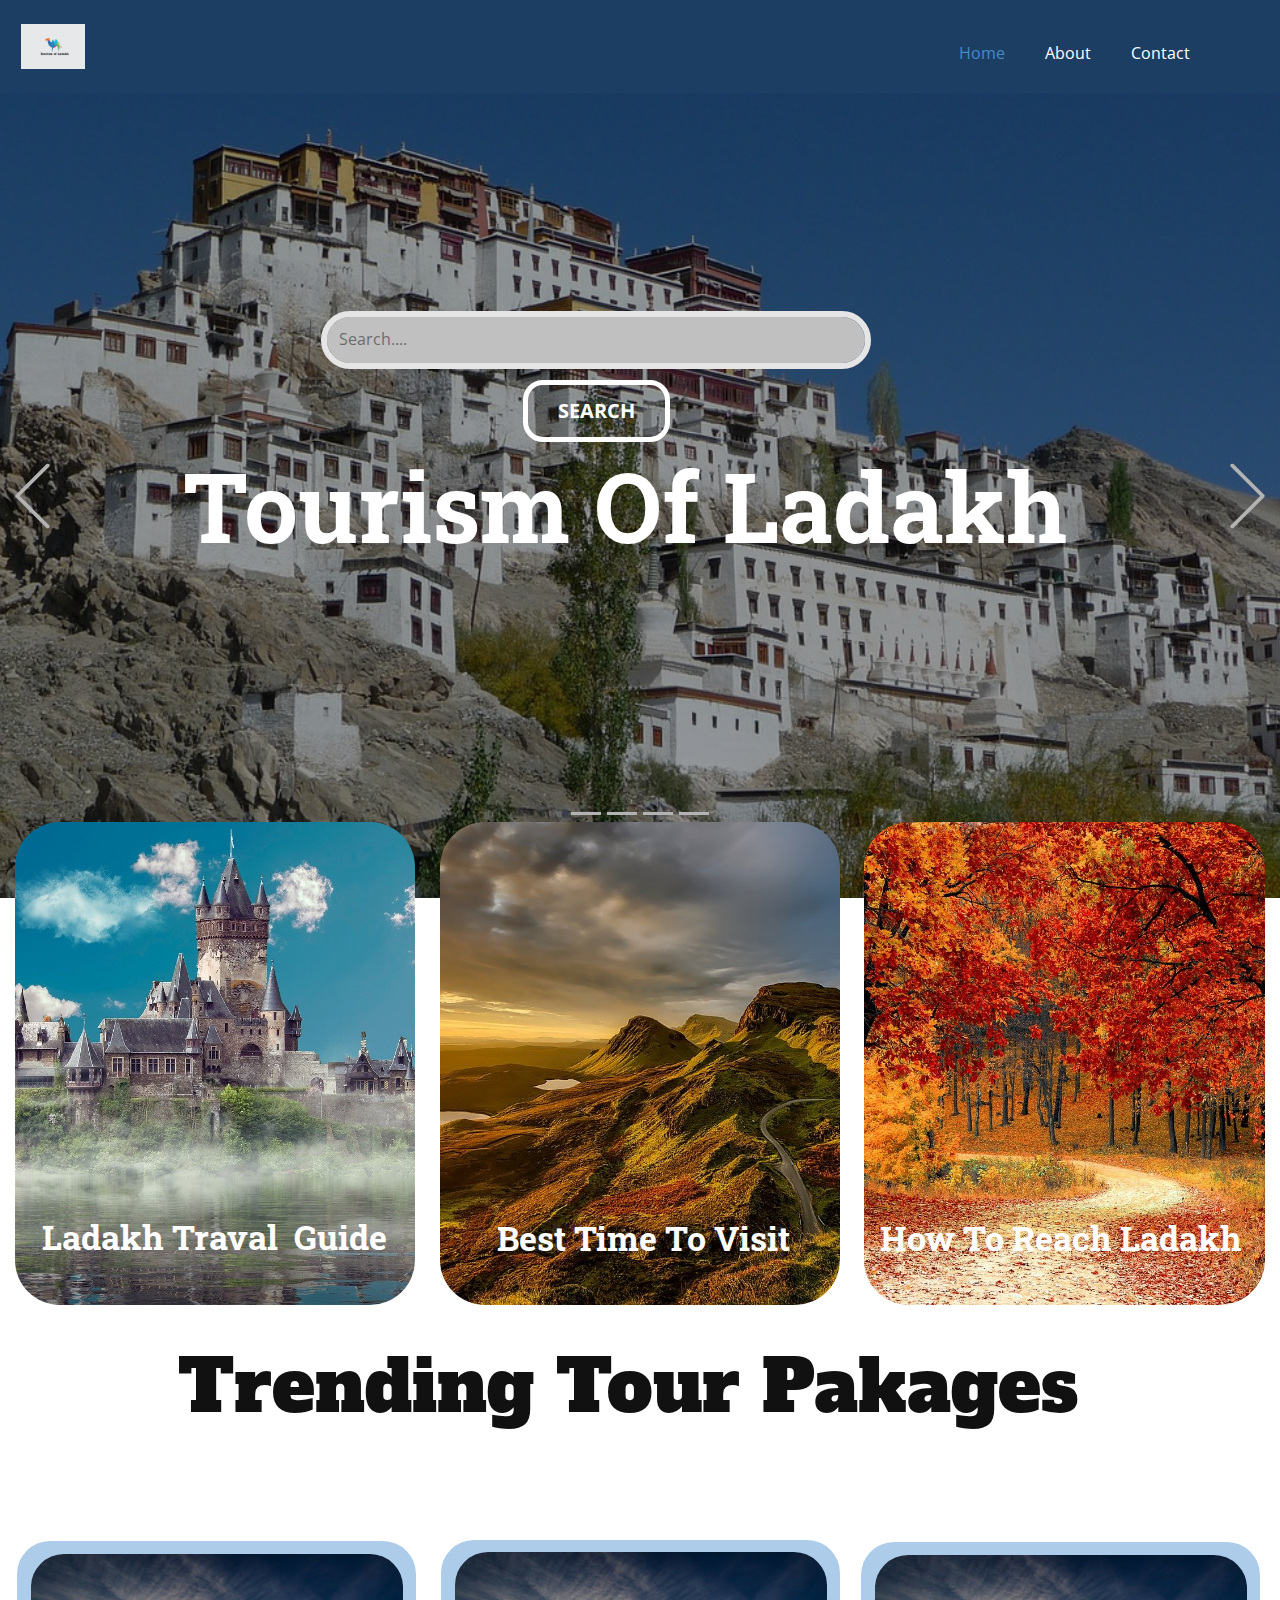
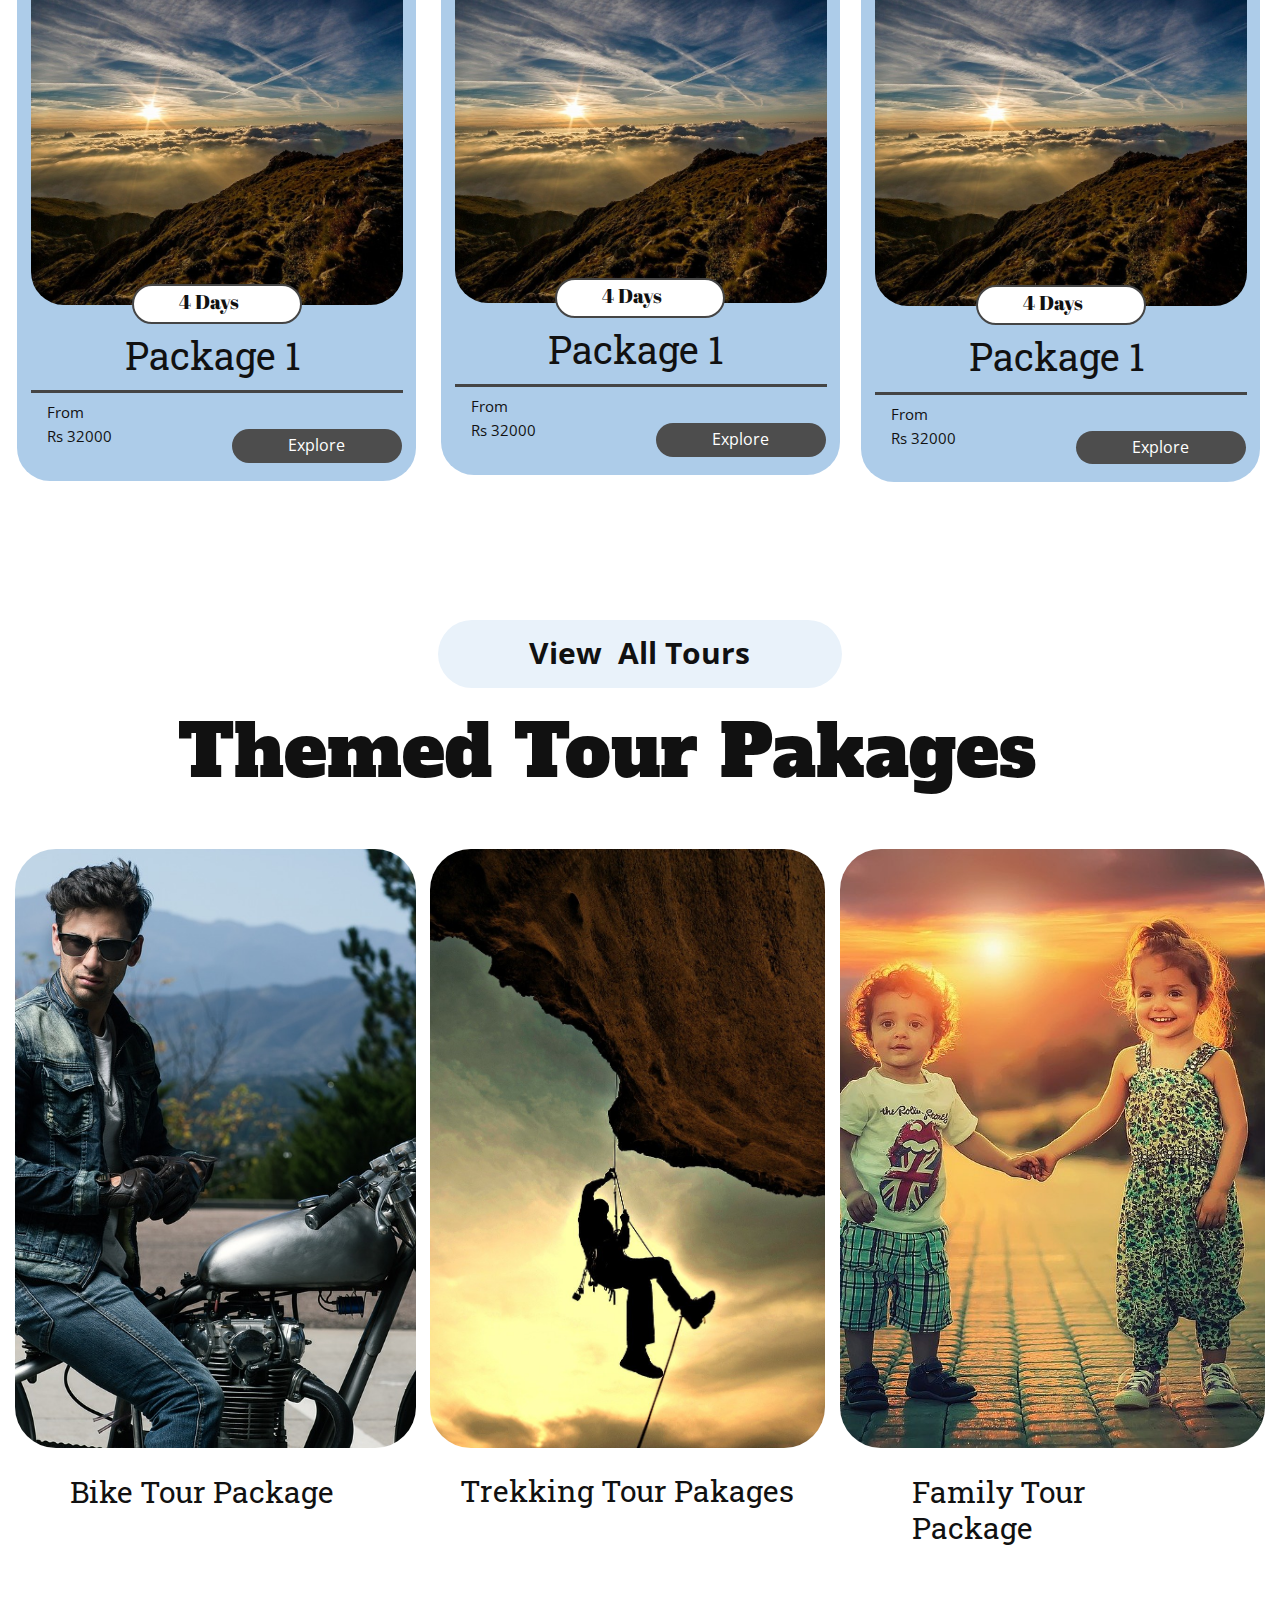
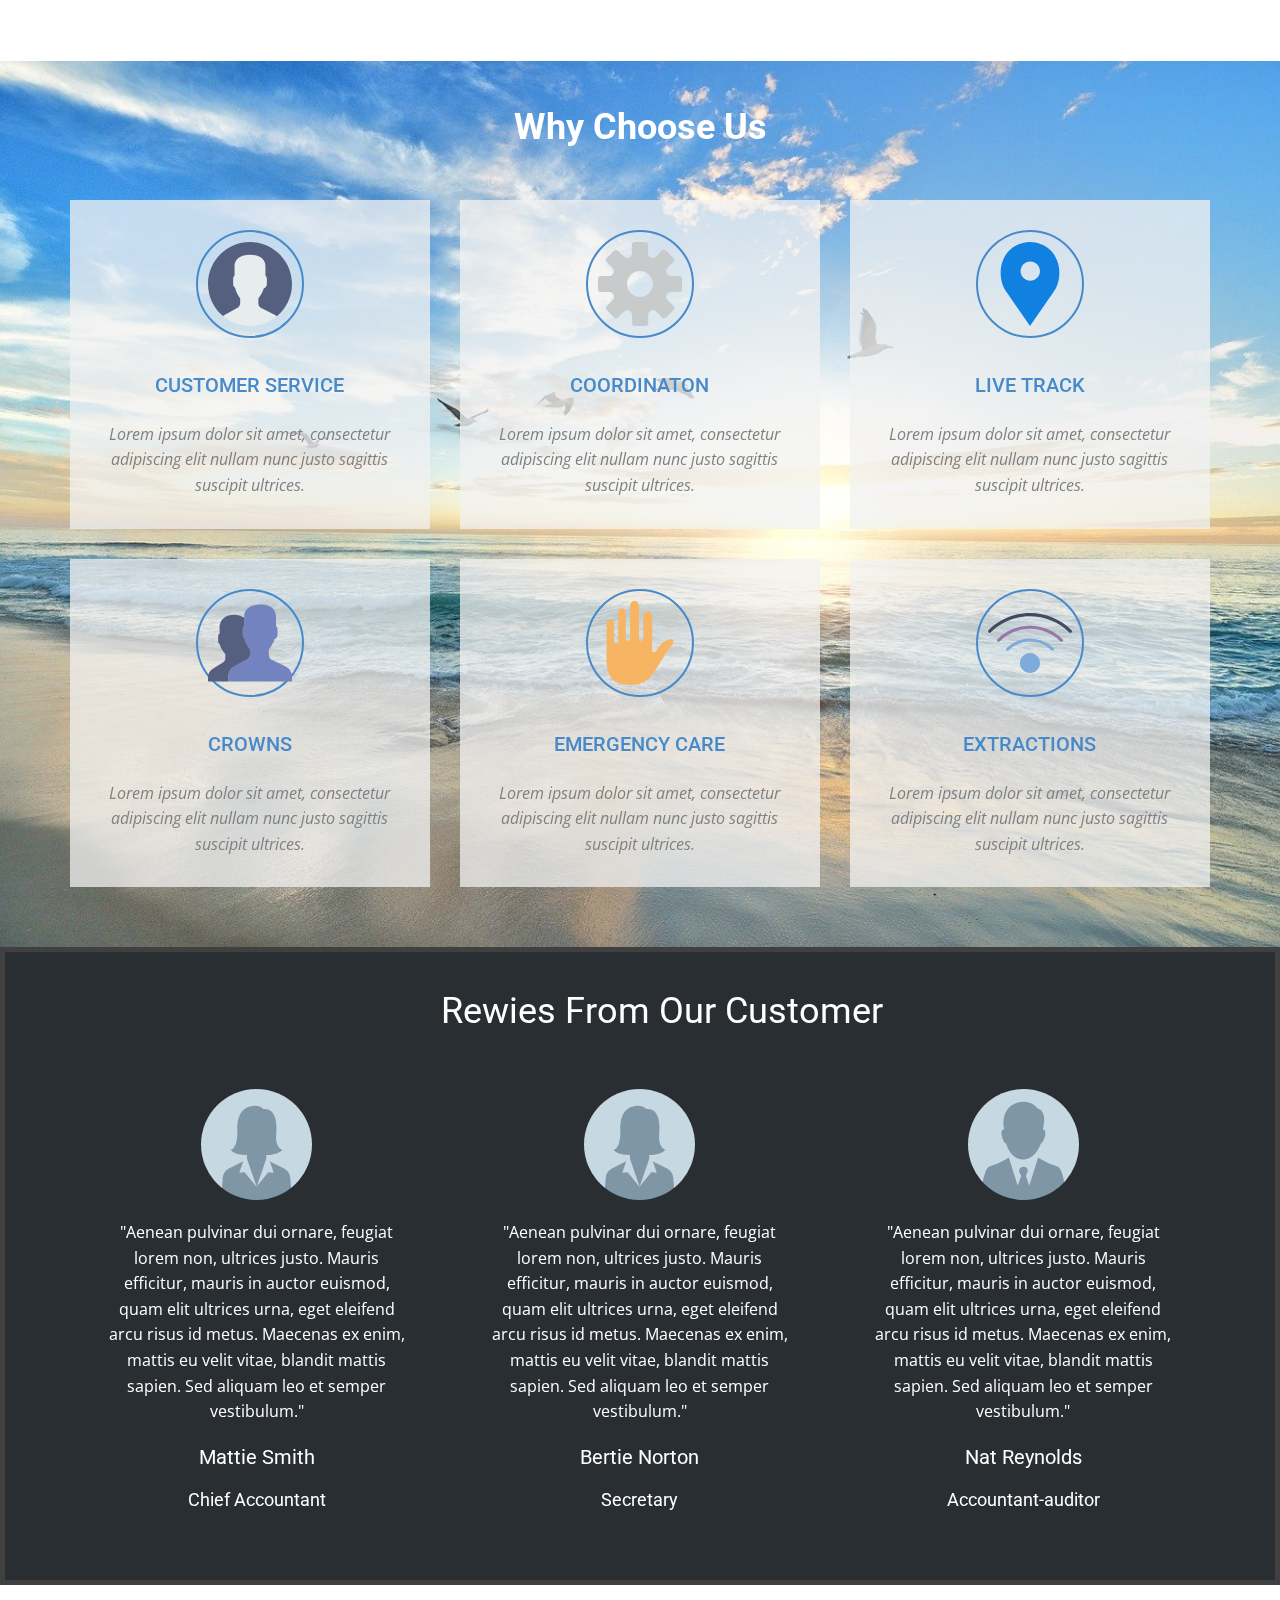
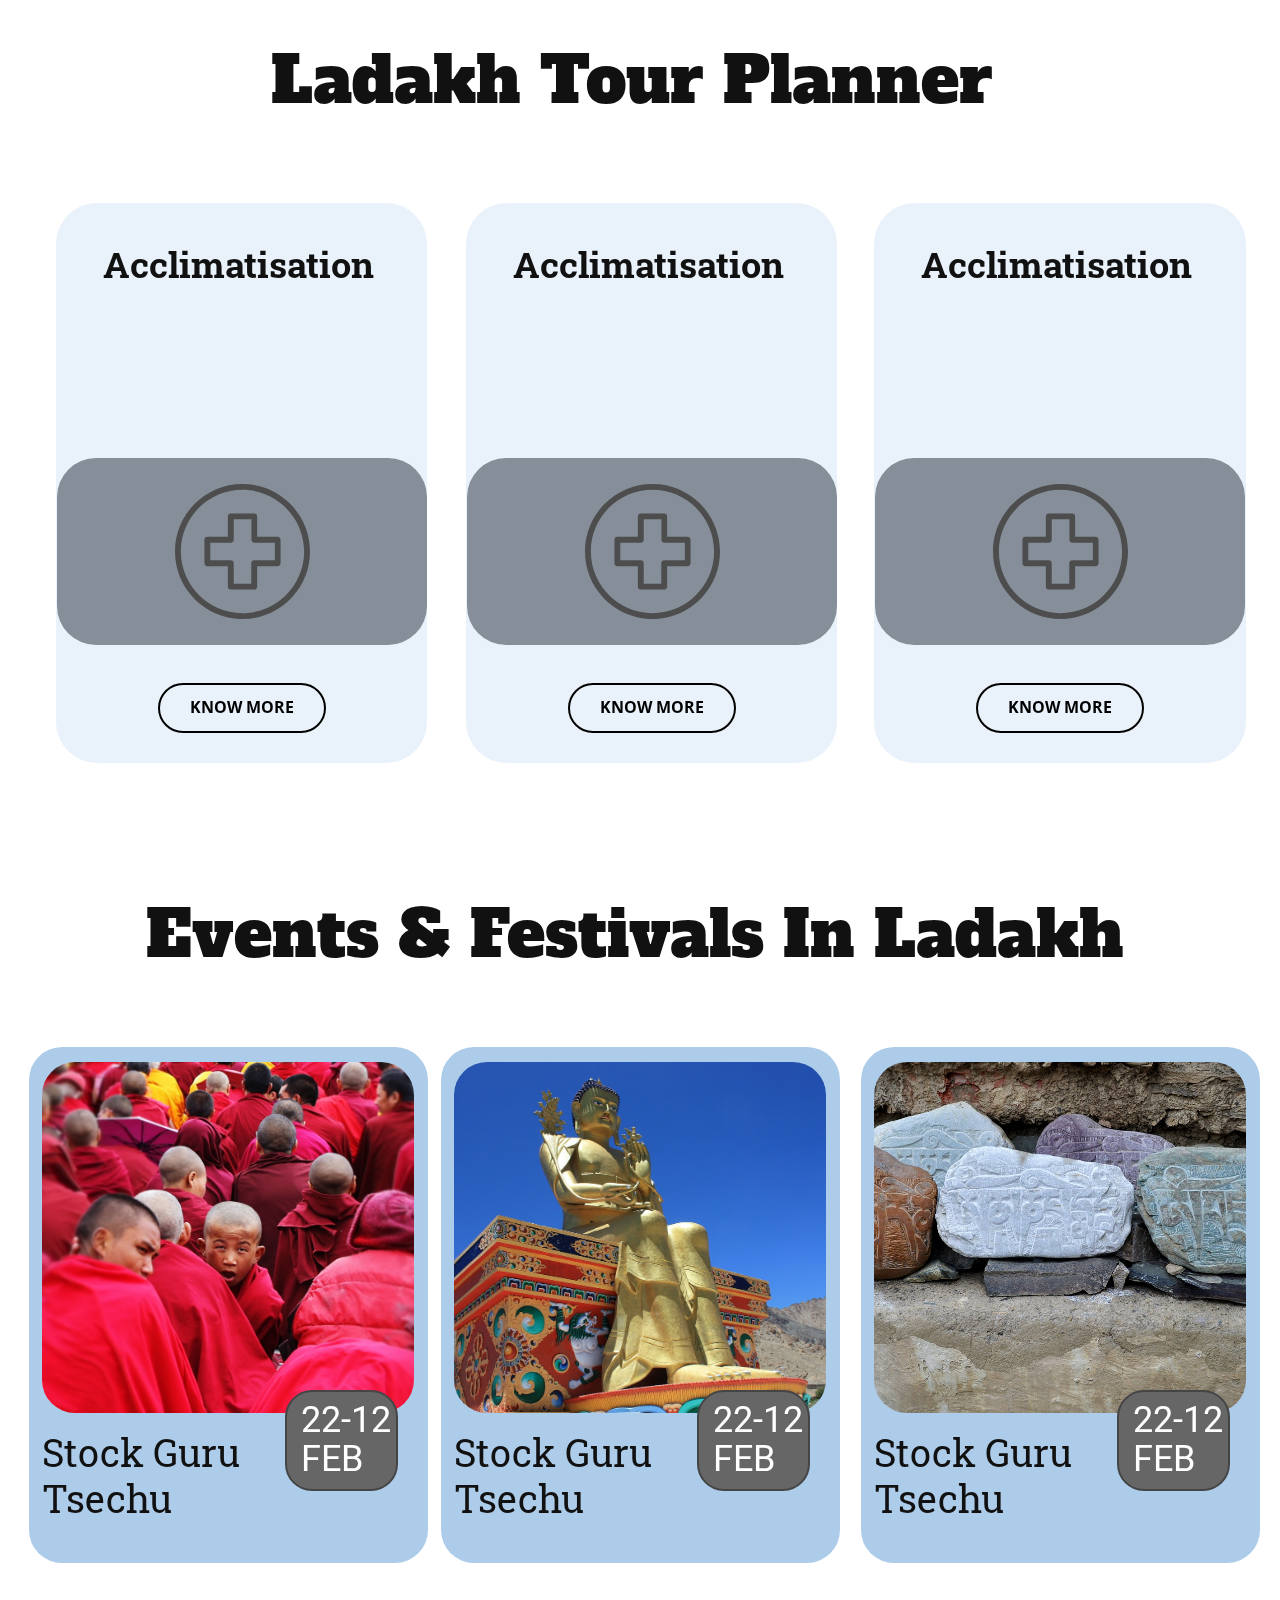
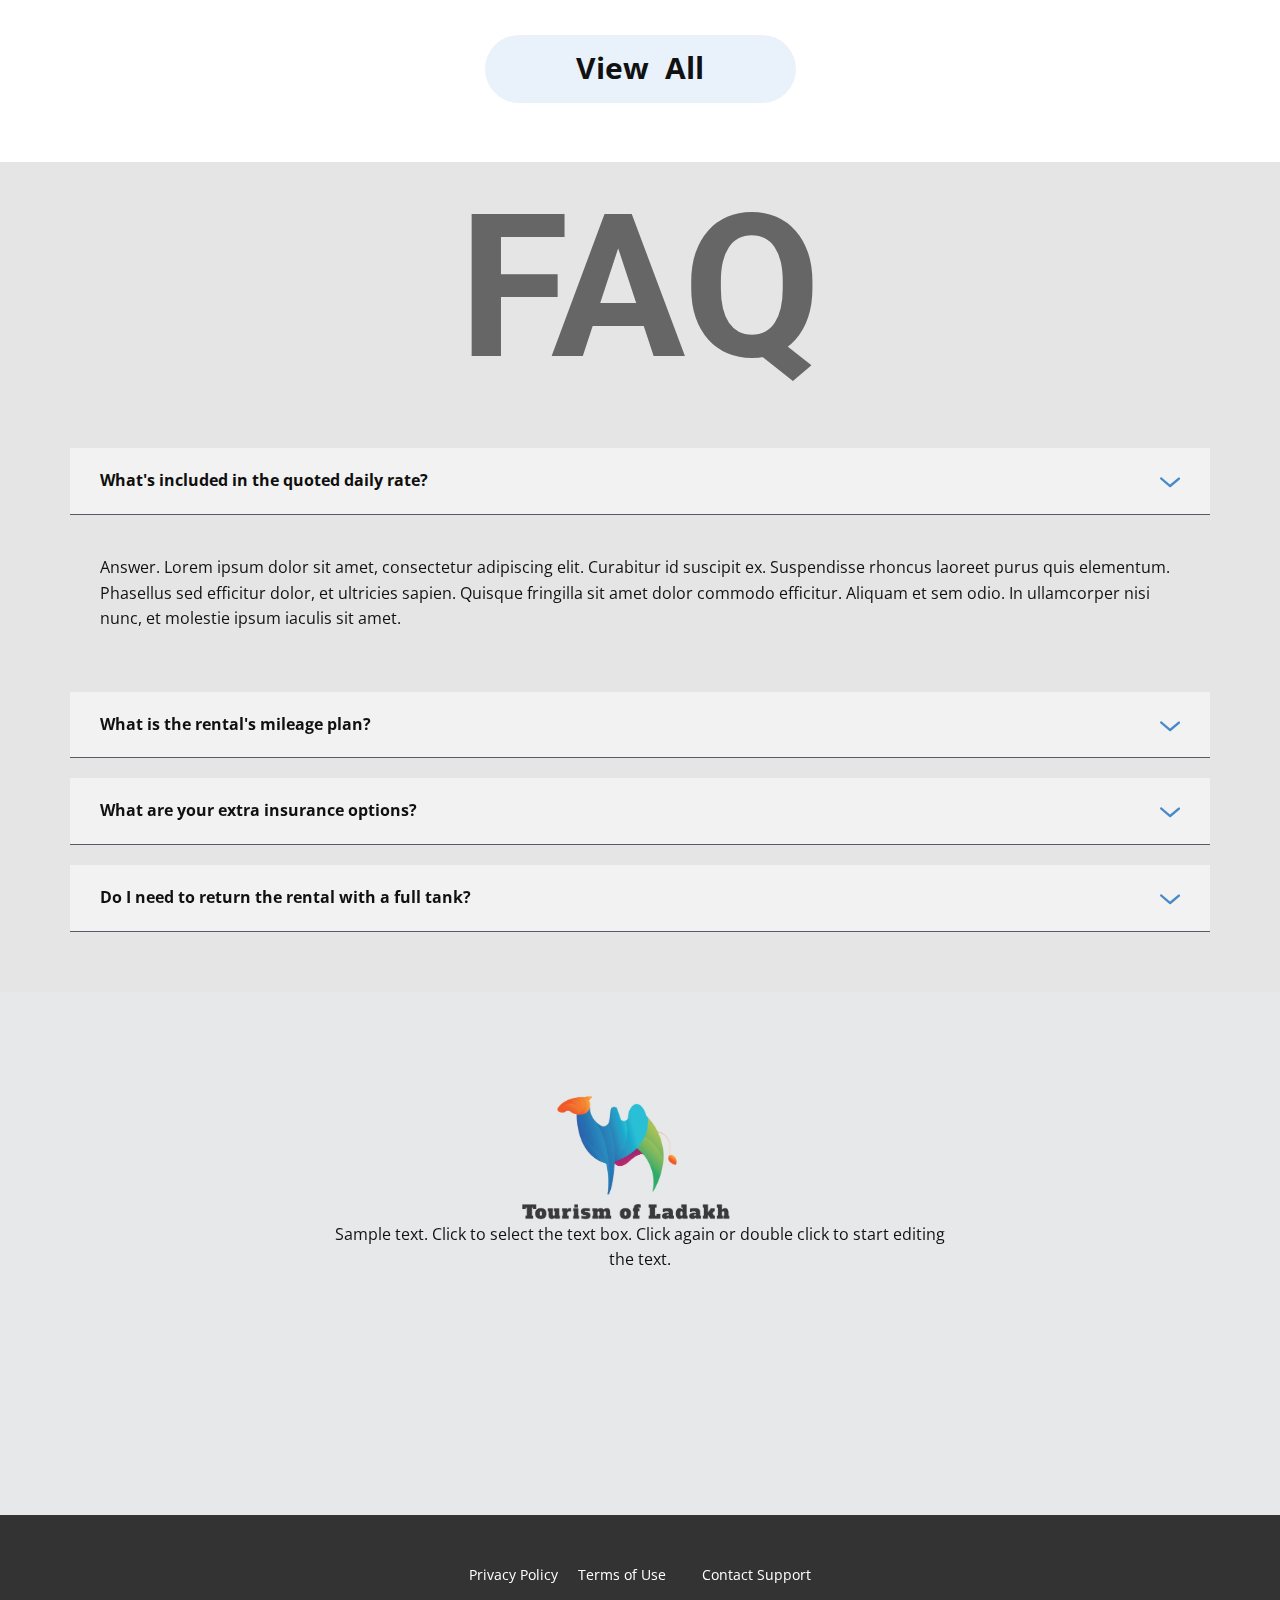
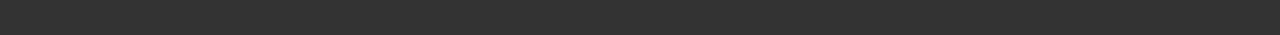
==== index.html @ f89f5b09 "main" ====
<!DOCTYPE html>
<html style="font-size: 16px;">
  <head>
    <meta name="viewport" content="width=device-width, initial-scale=1.0">
    <meta charset="utf-8">
    <meta name="keywords" content="Tourism Of Ladak​h, Tourism Of Ladak​h, Tourism Of Ladak​h, Tourism Of Ladak​h, Ladakh Tra​val&nbsp; ​Guide, Best Time To Visit, How To Reach Ladakh, Trending Tour Pakages​, Themed Tour Pakages​, Why C​hoose Us, Rewies From Our Customer, Ladakh Tour Plann​​​er, Acclimatisation, Acclimatisation, Acclimatisation, Events &amp; Festivals In Ladakh, 22-12FEB​, 22-12FEB​, 22-12FEB​, faq">
    <meta name="description" content="">
    <meta name="page_type" content="np-template-header-footer-from-plugin">
    <title>Home</title>
    <link rel="stylesheet" href="nicepage.css" media="screen">
<link rel="stylesheet" href="Home.css" media="screen">
    <script class="u-script" type="text/javascript" src="jquery.js" defer=""></script>
    <script class="u-script" type="text/javascript" src="nicepage.js" defer=""></script>
    <meta name="generator" content="Nicepage 3.12.1, nicepage.com">
    
    
    
    
    <link id="u-theme-google-font" rel="stylesheet" href="https://fonts.googleapis.com/css?family=Roboto:100,100i,300,300i,400,400i,500,500i,700,700i,900,900i|Open+Sans:300,300i,400,400i,600,600i,700,700i,800,800i">
    <link id="u-page-google-font" rel="stylesheet" href="https://fonts.googleapis.com/css?family=Roboto+Slab:100,200,300,400,500,600,700,800,900|Alfa+Slab+One:400|Abril+Fatface:400">
    
    
    
    
    
    
    
    
    <script type="application/ld+json">{
		"@context": "http://schema.org",
		"@type": "Organization",
		"name": "",
		"url": "index.html",
		"logo": "images/ladak.jpeg"
}</script>
    <meta property="og:title" content="Home">
    <meta property="og:type" content="website">
    <meta name="theme-color" content="#478ac9">
    <link rel="canonical" href="index.html">
    <meta property="og:url" content="index.html">
  </head>
  <body data-home-page="Home.html" data-home-page-title="Home" class="u-body"><header class="u-clearfix u-custom-color-2 u-header u-header" id="sec-80d3"><div class="u-clearfix u-sheet u-sheet-1">
        <a href="https://nicepage.com" class="u-image u-logo u-image-1" data-image-width="1280" data-image-height="905">
          <img src="images/ladak.jpeg" class="u-logo-image u-logo-image-1" data-image-width="64">
        </a>
        <nav class="u-menu u-menu-dropdown u-offcanvas u-menu-1">
          <div class="menu-collapse" style="font-size: 1rem; letter-spacing: 0px;">
            <a class="u-button-style u-custom-left-right-menu-spacing u-custom-padding-bottom u-custom-top-bottom-menu-spacing u-nav-link u-text-active-palette-1-base u-text-hover-palette-2-base" href="#">
              <svg><use xmlns:xlink="http://www.w3.org/1999/xlink" xlink:href="#menu-hamburger"></use></svg>
              <svg version="1.1" xmlns="http://www.w3.org/2000/svg" xmlns:xlink="http://www.w3.org/1999/xlink"><defs><symbol id="menu-hamburger" viewBox="0 0 16 16" style="width: 16px; height: 16px;"><rect y="1" width="16" height="2"></rect><rect y="7" width="16" height="2"></rect><rect y="13" width="16" height="2"></rect>
</symbol>
</defs></svg>
            </a>
          </div>
          <div class="u-nav-container">
            <ul class="u-nav u-unstyled u-nav-1"><li class="u-nav-item"><a class="u-button-style u-nav-link u-text-active-palette-1-base u-text-hover-palette-2-base" href="Home.html" style="padding: 10px 20px;">Home</a>
</li><li class="u-nav-item"><a class="u-button-style u-nav-link u-text-active-palette-1-base u-text-hover-palette-2-base" href="About.html" style="padding: 10px 20px;">About</a>
</li><li class="u-nav-item"><a class="u-button-style u-nav-link u-text-active-palette-1-base u-text-hover-palette-2-base" href="Contact.html" style="padding: 10px 20px;">Contact</a>
</li></ul>
          </div>
          <div class="u-nav-container-collapse">
            <div class="u-black u-container-style u-inner-container-layout u-opacity u-opacity-95 u-sidenav">
              <div class="u-sidenav-overflow">
                <div class="u-menu-close"></div>
                <ul class="u-align-center u-nav u-popupmenu-items u-unstyled u-nav-2"><li class="u-nav-item"><a class="u-button-style u-nav-link" href="Home.html">Home</a>
</li><li class="u-nav-item"><a class="u-button-style u-nav-link" href="About.html">About</a>
</li><li class="u-nav-item"><a class="u-button-style u-nav-link" href="Contact.html">Contact</a>
</li></ul>
              </div>
            </div>
            <div class="u-black u-menu-overlay u-opacity u-opacity-70"></div>
          </div>
        </nav>
      </div></header>
    <section id="carousel_fc95" class="u-carousel u-slide u-block-0c83-1" data-u-ride="carousel" data-interval="5000">
      <ol class="u-absolute-hcenter u-carousel-indicators u-block-0c83-8">
        <li data-u-target="#carousel_fc95" data-u-slide-to="0" class="u-active u-grey-30"></li>
        <li data-u-target="#carousel_fc95" class="u-grey-30" data-u-slide-to="1"></li>
        <li data-u-target="#carousel_fc95" class="u-grey-30" data-u-slide-to="2"></li>
        <li data-u-target="#carousel_fc95" class="u-grey-30" data-u-slide-to="3"></li>
      </ol>
      <div class="u-carousel-inner" role="listbox">
        <div class="u-active u-align-center u-carousel-item u-clearfix u-image u-shading u-section-1-1" src="" data-image-width="1280" data-image-height="960">
          <div class="u-clearfix u-sheet u-sheet-1">
            <div class="u-expanded-width-xs u-form u-form-1">
              <form action="#" method="POST" class="u-clearfix u-form-spacing-10 u-form-vertical u-inner-form" style="padding: 10px" source="custom" name="form">
                <div class="u-form-group u-form-name">
                  <label for="name-f4a1" class="u-form-control-hidden u-label">Name</label>
                  <input type="text" placeholder="Search...." id="name-f4a1" name="name" class="u-border-6 u-border-grey-10 u-grey-25 u-input u-input-rectangle u-radius-30" required="">
                </div>
                <div class="u-align-center u-form-group u-form-submit">
                  <a href="#" class="u-border-5 u-border-white u-btn u-btn-round u-btn-submit u-button-style u-hover-grey-50 u-none u-radius-20 u-text-hover-white u-text-white u-btn-1">Search</a>
                  <input type="submit" value="submit" class="u-form-control-hidden">
                </div>
                <div class="u-form-send-message u-form-send-success"> Thank you! Your message has been sent. </div>
                <div class="u-form-send-error u-form-send-message"> Unable to send your message. Please fix errors then try again. </div>
                <input type="hidden" value="" name="recaptchaResponse">
              </form>
            </div>
            <h1 class="u-custom-font u-font-roboto-slab u-text u-title u-text-1">Tourism Of Ladak​h</h1>
          </div>
        </div>
        <div class="u-align-center u-carousel-item u-clearfix u-image u-shading u-section-1-2" src="" data-image-width="1280" data-image-height="827">
          <div class="u-clearfix u-sheet u-sheet-1">
            <h1 class="u-custom-font u-font-roboto-slab u-text u-title u-text-1">Tourism Of Ladak​h</h1>
            <div class="u-expanded-width-sm u-expanded-width-xs u-form u-form-1">
              <form action="#" method="POST" class="u-clearfix u-form-spacing-8 u-form-vertical u-inner-form" style="padding: 1px;" source="custom" name="form">
                <div class="u-form-group u-form-name">
                  <label for="name-f4a1" class="u-form-control-hidden u-label">Name</label>
                  <input type="text" placeholder="" id="name-f4a1" name="name" class="u-border-6 u-border-grey-10 u-grey-25 u-input u-input-rectangle u-radius-30" required="">
                </div>
                <div class="u-align-center u-form-group u-form-submit">
                  <a href="#" class="u-border-5 u-border-white u-btn u-btn-round u-btn-submit u-button-style u-hover-grey-50 u-none u-radius-20 u-text-hover-white u-text-white u-btn-1">Search</a>
                  <input type="submit" value="submit" class="u-form-control-hidden">
                </div>
                <div class="u-form-send-message u-form-send-success"> Thank you! Your message has been sent. </div>
                <div class="u-form-send-error u-form-send-message"> Unable to send your message. Please fix errors then try again. </div>
                <input type="hidden" value="" name="recaptchaResponse">
              </form>
            </div>
          </div>
        </div>
        <div class="u-align-center u-carousel-item u-clearfix u-image u-shading u-section-1-3" src="" data-image-width="1280" data-image-height="853">
          <div class="u-clearfix u-sheet u-sheet-1">
            <h1 class="u-custom-font u-font-roboto-slab u-text u-title u-text-1">Tourism Of Ladak​h</h1>
            <div class="u-expanded-width-sm u-expanded-width-xs u-form u-form-1">
              <form action="#" method="POST" class="u-clearfix u-form-spacing-10 u-form-vertical u-inner-form" style="padding: 3px;" source="custom" name="form">
                <div class="u-form-group u-form-name">
                  <label for="name-f4a1" class="u-form-control-hidden u-label">Name</label>
                  <input type="text" placeholder="Search...." id="name-f4a1" name="name" class="u-border-6 u-border-grey-10 u-grey-25 u-input u-input-rectangle u-radius-30" required="">
                </div>
                <div class="u-align-center u-form-group u-form-submit">
                  <a href="#" class="u-border-5 u-border-white u-btn u-btn-round u-btn-submit u-button-style u-hover-grey-50 u-none u-radius-20 u-text-hover-white u-text-white u-btn-1">Search</a>
                  <input type="submit" value="submit" class="u-form-control-hidden">
                </div>
                <div class="u-form-send-message u-form-send-success"> Thank you! Your message has been sent. </div>
                <div class="u-form-send-error u-form-send-message"> Unable to send your message. Please fix errors then try again. </div>
                <input type="hidden" value="" name="recaptchaResponse">
              </form>
            </div>
          </div>
        </div>
        <div class="u-align-center u-carousel-item u-clearfix u-image u-shading u-section-1-4" src="" data-image-width="1280" data-image-height="853">
          <div class="u-clearfix u-sheet u-sheet-1">
            <div class="u-expanded-width-sm u-expanded-width-xs u-form u-form-1">
              <form action="#" method="POST" class="u-clearfix u-form-spacing-10 u-form-vertical u-inner-form" style="padding: 2px;" source="custom" name="form">
                <div class="u-form-group u-form-name">
                  <label for="name-f4a1" class="u-form-control-hidden u-label">Name</label>
                  <input type="text" placeholder="Search...." id="name-f4a1" name="name" class="u-border-6 u-border-grey-10 u-grey-25 u-input u-input-rectangle u-radius-30" required="">
                </div>
                <div class="u-align-center u-form-group u-form-submit">
                  <a href="#" class="u-border-5 u-border-white u-btn u-btn-round u-btn-submit u-button-style u-hover-grey-50 u-none u-radius-20 u-text-hover-white u-text-white u-btn-1">Search</a>
                  <input type="submit" value="submit" class="u-form-control-hidden">
                </div>
                <div class="u-form-send-message u-form-send-success"> Thank you! Your message has been sent. </div>
                <div class="u-form-send-error u-form-send-message"> Unable to send your message. Please fix errors then try again. </div>
                <input type="hidden" value="" name="recaptchaResponse">
              </form>
            </div>
            <h1 class="u-custom-font u-font-roboto-slab u-text u-title u-text-1">Tourism Of Ladak​h</h1>
          </div>
        </div>
      </div>
      <a class="u-absolute-vcenter u-carousel-control u-carousel-control-prev u-text-grey-30 u-block-0c83-6" href="#carousel_fc95" role="button" data-u-slide="prev">
        <span aria-hidden="true">
          <svg viewBox="0 0 477.175 477.175"><path d="M145.188,238.575l215.5-215.5c5.3-5.3,5.3-13.8,0-19.1s-13.8-5.3-19.1,0l-225.1,225.1c-5.3,5.3-5.3,13.8,0,19.1l225.1,225
                    c2.6,2.6,6.1,4,9.5,4s6.9-1.3,9.5-4c5.3-5.3,5.3-13.8,0-19.1L145.188,238.575z"></path></svg>
        </span>
        <span class="sr-only">Previous</span>
      </a>
      <a class="u-absolute-vcenter u-carousel-control u-carousel-control-next u-text-grey-30 u-block-0c83-7" href="#carousel_fc95" role="button" data-u-slide="next">
        <span aria-hidden="true">
          <svg viewBox="0 0 477.175 477.175"><path d="M360.731,229.075l-225.1-225.1c-5.3-5.3-13.8-5.3-19.1,0s-5.3,13.8,0,19.1l215.5,215.5l-215.5,215.5
                    c-5.3,5.3-5.3,13.8,0,19.1c2.6,2.6,6.1,4,9.5,4c3.4,0,6.9-1.3,9.5-4l225.1-225.1C365.931,242.875,365.931,234.275,360.731,229.075z"></path></svg>
        </span>
        <span class="sr-only">Next</span>
      </a>
    </section>
    <section class="u-align-left u-clearfix u-white u-section-2" id="sec-106d">
      <div class="u-clearfix u-sheet u-sheet-1">
        <img src="images/c868977885bc595a85642144e1dac96c2eab4b9ce8f05b0d04a9abceb8e2c7cfaa7211ecc8bd0b3b982cc82d880256c1f69ef2690d753d2e38d18a_12801.jpg" alt="" class="u-image u-image-round u-radius-45 u-image-1" data-image-width="1280" data-image-height="850" data-href="#" data-target="_blank">
        <img src="images/49c4874f712cced14bb455a28368c2c40ca4103d65b3521153067de77c516f8d9e91850ad5e817860d2619cb7542c05c8f7c1135d694bf9f616723_1280.jpg" alt="" class="u-expanded-width-xs u-image u-image-round u-radius-45 u-image-2" data-image-width="1280" data-image-height="721" data-href="#">
        <img src="images/16c44d41fc912bcb1c7aa4447c0691184389adf03f6c9036a1b03f8d70b4e87c0b494088cfa379178c10e869b009d9f3bed88f357ab38381c72cc9_1280.jpg" alt="" class="u-expanded-width-xs u-image u-image-round u-radius-45 u-image-3" data-image-width="1280" data-image-height="853" data-href="#">
        <h2 class="u-custom-font u-font-roboto-slab u-text u-text-white u-text-1">Ladakh Tra​val&nbsp; ​Guide</h2>
        <h2 class="u-custom-font u-font-roboto-slab u-text u-text-white u-text-2">Best Time To Visit</h2>
        <h2 class="u-custom-font u-font-roboto-slab u-text u-text-white u-text-3">How To Reach Ladakh</h2>
        <h1 class="u-custom-font u-text u-title u-text-4">Trending Tour Pakages<span style="font-weight: 700;"></span>
        </h1>
        <div class="u-container-style u-group u-palette-1-light-2 u-radius-33 u-shape-round u-group-1">
          <div class="u-container-layout u-container-layout-1">
            <img src="images/1eed283c33fffadf8d2f5a79c1c24db14f119a2c6cffed88322ce09da6e3d4d4ae476e135bb31a003c147cef03ad36ef208d8ad3ebc3acd7d014d5_1280.jpg" alt="" class="u-image u-image-round u-radius-33 u-image-4" data-image-width="1280" data-image-height="853">
            <div class="u-border-2 u-border-grey-dark-1 u-container-style u-group u-radius-44 u-shape-round u-white u-group-2">
              <div class="u-container-layout u-container-layout-2">
                <h5 class="u-custom-font u-text u-text-default u-text-5">4 Days<span style="font-weight: 700;">
                    <span style="font-size: 1.5625rem;"></span>
                  </span>
                </h5>
              </div>
            </div>
            <h3 class="u-custom-font u-font-roboto-slab u-text u-text-6">Package 1</h3>
            <div class="u-border-3 u-border-grey-dark-1 u-line u-line-horizontal u-line-1"></div>
            <p class="u-text u-text-7">From<br>Rs 32000 
            </p>
            <a href="#" class="u-btn u-btn-round u-button-style u-grey-70 u-hover-grey-50 u-radius-17 u-btn-1">Explore</a>
          </div>
        </div>
        <div class="u-container-style u-group u-palette-1-light-2 u-radius-33 u-shape-round u-group-3">
          <div class="u-container-layout u-valign-top-lg u-container-layout-3">
            <img src="images/1eed283c33fffadf8d2f5a79c1c24db14f119a2c6cffed88322ce09da6e3d4d4ae476e135bb31a003c147cef03ad36ef208d8ad3ebc3acd7d014d5_1280.jpg" alt="" class="u-image u-image-round u-radius-33 u-image-5" data-image-width="1280" data-image-height="853">
            <div class="u-border-2 u-border-grey-dark-1 u-container-style u-group u-radius-44 u-shape-round u-white u-group-4">
              <div class="u-container-layout u-container-layout-4">
                <h5 class="u-custom-font u-text u-text-default u-text-8">4 Days<span style="font-weight: 700;">
                    <span style="font-size: 1.5625rem;"></span>
                  </span>
                </h5>
              </div>
            </div>
            <h3 class="u-custom-font u-font-roboto-slab u-text u-text-9">Package 1</h3>
            <div class="u-border-3 u-border-grey-dark-1 u-line u-line-horizontal u-line-2"></div>
            <p class="u-text u-text-10">From<br>Rs 32000 
            </p>
            <a href="#" class="u-btn u-btn-round u-button-style u-grey-70 u-hover-grey-50 u-radius-17 u-btn-2">Explore</a>
          </div>
        </div>
        <div class="u-container-style u-group u-palette-1-light-2 u-radius-33 u-shape-round u-group-5">
          <div class="u-container-layout u-container-layout-5">
            <img src="images/1eed283c33fffadf8d2f5a79c1c24db14f119a2c6cffed88322ce09da6e3d4d4ae476e135bb31a003c147cef03ad36ef208d8ad3ebc3acd7d014d5_1280.jpg" alt="" class="u-image u-image-round u-radius-33 u-image-6" data-image-width="1280" data-image-height="853">
            <div class="u-border-2 u-border-grey-dark-1 u-container-style u-group u-radius-44 u-shape-round u-white u-group-6">
              <div class="u-container-layout u-container-layout-6">
                <h5 class="u-custom-font u-text u-text-default u-text-11">4 Days<span style="font-weight: 700;">
                    <span style="font-size: 1.5625rem;"></span>
                  </span>
                </h5>
              </div>
            </div>
            <h3 class="u-custom-font u-font-roboto-slab u-text u-text-12">Package 1</h3>
            <div class="u-border-3 u-border-grey-dark-1 u-line u-line-horizontal u-line-3"></div>
            <p class="u-text u-text-13">From<br>Rs 32000 
            </p>
            <a href="#" class="u-btn u-btn-round u-button-style u-grey-70 u-hover-grey-50 u-radius-17 u-btn-3">Explore</a>
          </div>
        </div>
        <a href="#" class="u-btn u-btn-round u-button-style u-palette-1-light-3 u-radius-46 u-btn-4">View&nbsp; All Tours</a>
        <h1 class="u-custom-font u-text u-title u-text-14">Themed Tour Pakages<span style="font-weight: 700;"></span>
        </h1>
        <img src="images/15f4e5149b43cec9133dbf34445984908f4d65d67e29880fd76e84bbdff433a37649aabd92b03f009583e26270a464a02eeb2671b747aec17efe73_1280.jpg" alt="" class="u-expanded-width-xs u-image u-image-round u-radius-41 u-image-7" data-image-width="1280" data-image-height="854">
        <img src="images/ce024d845cdf86d9139fcdf276afb55fb09b5306014ddefe46651abee2eb761f7b26d353d58a5792a2a00236d0f0fb9e13e5116b966962f7cd3d65_1280.jpg" alt="" class="u-expanded-width-xs u-image u-image-round u-radius-41 u-image-8" data-image-width="871" data-image-height="1280">
        <img src="images/031ae0e82ceb90ca2031371c3451c6d0ec3a2235e5fed09b76127f7ac3c83fcd99cf936783cec36d42ef4fafa48e6fcb9e3a16e49ec26ae4a54ca3_1280.jpg" alt="" class="u-expanded-width-xs u-image u-image-round u-radius-41 u-image-9" data-image-width="1280" data-image-height="850">
        <h3 class="u-custom-font u-font-roboto-slab u-text u-text-15">Bike Tour Package</h3>
        <h3 class="u-custom-font u-font-roboto-slab u-text u-text-16">Trekking Tour Pakages</h3>
        <h3 class="u-custom-font u-font-roboto-slab u-text u-text-17">Family Tour Package</h3>
      </div>
    </section>
    <section class="u-align-center u-clearfix u-image u-section-3" id="carousel_ee14" data-image-width="1280" data-image-height="852">
      <div class="u-clearfix u-sheet u-valign-middle-md u-valign-middle-sm u-valign-middle-xs u-sheet-1">
        <h2 class="u-text u-text-white u-text-1">Why C​hoose Us</h2>
        <div class="u-expanded-width-lg u-expanded-width-xl u-list u-list-1">
          <div class="u-repeater u-repeater-1">
            <div class="u-align-center u-container-style u-grey-5 u-list-item u-opacity u-opacity-75 u-repeater-item u-list-item-1">
              <div class="u-container-layout u-similar-container u-valign-top u-container-layout-1"><span class="u-align-left u-border-2 u-border-palette-1-base u-icon u-icon-circle u-spacing-10 u-icon-1"><svg class="u-svg-link" preserveAspectRatio="xMidYMin slice" viewBox="0 0 53 53" style=""><use xmlns:xlink="http://www.w3.org/1999/xlink" xlink:href="#svg-9e2a"></use></svg><svg class="u-svg-content" viewBox="0 0 53 53" x="0px" y="0px" id="svg-9e2a" style="enable-background:new 0 0 53 53;"><path style="fill:#E7ECED;" d="M18.613,41.552l-7.907,4.313c-0.464,0.253-0.881,0.564-1.269,0.903C14.047,50.655,19.998,53,26.5,53
	c6.454,0,12.367-2.31,16.964-6.144c-0.424-0.358-0.884-0.68-1.394-0.934l-8.467-4.233c-1.094-0.547-1.785-1.665-1.785-2.888v-3.322
	c0.238-0.271,0.51-0.619,0.801-1.03c1.154-1.63,2.027-3.423,2.632-5.304c1.086-0.335,1.886-1.338,1.886-2.53v-3.546
	c0-0.78-0.347-1.477-0.886-1.965v-5.126c0,0,1.053-7.977-9.75-7.977s-9.75,7.977-9.75,7.977v5.126
	c-0.54,0.488-0.886,1.185-0.886,1.965v3.546c0,0.934,0.491,1.756,1.226,2.231c0.886,3.857,3.206,6.633,3.206,6.633v3.24
	C20.296,39.899,19.65,40.986,18.613,41.552z"></path><g><path style="fill:#556080;" d="M26.953,0.004C12.32-0.246,0.254,11.414,0.004,26.047C-0.138,34.344,3.56,41.801,9.448,46.76
		c0.385-0.336,0.798-0.644,1.257-0.894l7.907-4.313c1.037-0.566,1.683-1.653,1.683-2.835v-3.24c0,0-2.321-2.776-3.206-6.633
		c-0.734-0.475-1.226-1.296-1.226-2.231v-3.546c0-0.78,0.347-1.477,0.886-1.965v-5.126c0,0-1.053-7.977,9.75-7.977
		s9.75,7.977,9.75,7.977v5.126c0.54,0.488,0.886,1.185,0.886,1.965v3.546c0,1.192-0.8,2.195-1.886,2.53
		c-0.605,1.881-1.478,3.674-2.632,5.304c-0.291,0.411-0.563,0.759-0.801,1.03V38.8c0,1.223,0.691,2.342,1.785,2.888l8.467,4.233
		c0.508,0.254,0.967,0.575,1.39,0.932c5.71-4.762,9.399-11.882,9.536-19.9C53.246,12.32,41.587,0.254,26.953,0.004z"></path>
</g></svg></span>
                <h5 class="u-text u-text-palette-1-base u-text-2">Customer service</h5>
                <p class="u-text u-text-grey-50 u-text-3">Lorem ipsum dolor sit amet, consectetur adipiscing elit nullam nunc justo sagittis suscipit ultrices.</p>
              </div>
            </div>
            <div class="u-align-center u-container-style u-grey-5 u-list-item u-opacity u-opacity-75 u-repeater-item u-list-item-2">
              <div class="u-container-layout u-similar-container u-valign-top u-container-layout-2"><span class="u-align-left u-border-2 u-border-palette-1-base u-icon u-icon-circle u-spacing-10 u-icon-2"><svg class="u-svg-link" preserveAspectRatio="xMidYMin slice" viewBox="0 0 52 52" style=""><use xmlns:xlink="http://www.w3.org/1999/xlink" xlink:href="#svg-8c95"></use></svg><svg class="u-svg-content" viewBox="0 0 52 52" x="0px" y="0px" id="svg-8c95" style="enable-background:new 0 0 52 52;"><style type="text/css"> .st0{fill:#C8CBCC;} </style><path class="st0" d="M50.2,21h-5.1c-2.6,0-3.9-3.2-2.1-5l3.6-3.6c0.7-0.7,0.7-1.8,0-2.5l-4.6-4.6c-0.7-0.7-1.8-0.7-2.5,0L36,8.9
	c-1.9,1.9-5,0.5-5-2.1V1.8c0-1-0.8-1.8-1.8-1.8h-6.4c-1,0-1.8,0.8-1.8,1.8v5.1c0,2.6-3.2,3.9-5,2.1l-3.6-3.6c-0.7-0.7-1.8-0.7-2.5,0
	L5.3,9.9c-0.7,0.7-0.7,1.8,0,2.5L8.9,16c1.9,1.9,0.5,5-2.1,5H1.8c-1,0-1.8,0.8-1.8,1.8v6.4c0,1,0.8,1.8,1.8,1.8h5.1
	c2.6,0,3.9,3.2,2.1,5l-3.6,3.6c-0.7,0.7-0.7,1.8,0,2.5l4.6,4.6c0.7,0.7,1.8,0.7,2.5,0l3.6-3.6c1.9-1.9,5-0.5,5,2.1v5.1
	c0,1,0.8,1.8,1.8,1.8h6.4c1,0,1.8-0.8,1.8-1.8v-5.1c0-2.6,3.2-3.9,5-2.1l3.6,3.6c0.7,0.7,1.8,0.7,2.5,0l4.6-4.6
	c0.7-0.7,0.7-1.8,0-2.5L43.1,36c-1.9-1.9-0.5-5,2.1-5h5.1c1,0,1.8-0.8,1.8-1.8v-6.4C52,21.8,51.2,21,50.2,21z M26,34
	c-4.4,0-8-3.6-8-8s3.6-8,8-8s8,3.6,8,8S30.4,34,26,34z"></path></svg></span>
                <h5 class="u-text u-text-palette-1-base u-text-4">Coordinaton</h5>
                <p class="u-text u-text-grey-50 u-text-5">Lorem ipsum dolor sit amet, consectetur adipiscing elit nullam nunc justo sagittis suscipit ultrices.</p>
              </div>
            </div>
            <div class="u-align-center u-container-style u-grey-5 u-list-item u-opacity u-opacity-75 u-repeater-item u-list-item-3">
              <div class="u-container-layout u-similar-container u-valign-top u-container-layout-3"><span class="u-align-left u-border-2 u-border-palette-1-base u-icon u-icon-circle u-spacing-10 u-icon-3"><svg class="u-svg-link" preserveAspectRatio="xMidYMin slice" viewBox="0 0 52 52" style=""><use xmlns:xlink="http://www.w3.org/1999/xlink" xlink:href="#svg-984c"></use></svg><svg class="u-svg-content" viewBox="0 0 52 52" x="0px" y="0px" id="svg-984c" style="enable-background:new 0 0 52 52;"><path style="fill:currentColor;" d="M38.853,5.324L38.853,5.324c-7.098-7.098-18.607-7.098-25.706,0h0
	C6.751,11.72,6.031,23.763,11.459,31L26,52l14.541-21C45.969,23.763,45.249,11.72,38.853,5.324z M26.177,24c-3.314,0-6-2.686-6-6
	s2.686-6,6-6s6,2.686,6,6S29.491,24,26.177,24z"></path></svg></span>
                <h5 class="u-text u-text-palette-1-base u-text-6">Live Track</h5>
                <p class="u-text u-text-grey-50 u-text-7">Lorem ipsum dolor sit amet, consectetur adipiscing elit nullam nunc justo sagittis suscipit ultrices.</p>
              </div>
            </div>
            <div class="u-align-center u-container-style u-grey-5 u-list-item u-opacity u-opacity-75 u-repeater-item u-list-item-4">
              <div class="u-container-layout u-similar-container u-valign-top u-container-layout-4"><span class="u-align-left u-border-2 u-border-palette-1-base u-icon u-icon-circle u-spacing-10 u-icon-4"><svg class="u-svg-link" preserveAspectRatio="xMidYMin slice" viewBox="0 0 58 58" style=""><use xmlns:xlink="http://www.w3.org/1999/xlink" xlink:href="#svg-5148"></use></svg><svg class="u-svg-content" viewBox="0 0 58 58" x="0px" y="0px" id="svg-5148" style="enable-background:new 0 0 58 58;"><path style="fill:#7383BF;" d="M53.566,45.283l-9.552-4.776C42.78,39.89,42,38.628,42,37.248V33.5
	c0.268-0.305,0.576-0.698,0.904-1.162c1.302-1.838,2.286-3.861,2.969-5.984C47.098,25.977,48,24.845,48,23.5v-4
	c0-0.88-0.391-1.667-1-2.217V11.5c0,0,1.187-9-11-9c-12.188,0-11,9-11,9v5.783c-0.609,0.55-1,1.337-1,2.217v4
	c0,1.054,0.554,1.981,1.383,2.517C26.382,30.369,29,33.5,29,33.5v3.655c0,1.333-0.728,2.56-1.899,3.198L18.18,45.22
	C15.603,46.625,14,49.326,14,52.261V55.5h44v-3.043C58,49.419,56.283,46.642,53.566,45.283z"></path><path style="fill:#556080;" d="M18.18,45.22l5.946-3.243c-0.034-0.033-0.005-0.043,0.065-0.036l2.91-1.587
	C28.272,39.715,29,38.489,29,37.155V33.5c0,0-1.062-1.275-2.092-3.323h0c0-0.001-0.001-0.002-0.001-0.003
	c-0.135-0.268-0.268-0.551-0.399-0.844c-0.018-0.041-0.036-0.08-0.054-0.121c-0.133-0.303-0.263-0.616-0.386-0.944
	c-0.008-0.021-0.015-0.044-0.023-0.065c-0.108-0.29-0.209-0.589-0.306-0.896c-0.026-0.084-0.052-0.167-0.077-0.251
	c-0.101-0.338-0.196-0.682-0.278-1.038C24.554,25.481,24,24.554,24,23.5v-4c0-0.88,0.391-1.667,1-2.217v-5.648
	C23.587,10.539,21.397,9.5,18,9.5c-9.563,0-10,8-10,8v4.995c-0.526,0.475-1,1.154-1,1.914v3.455c0,0.911,0.479,1.711,1.194,2.174
	c0.863,3.758,3.76,6.463,3.76,6.463v3.157c0,1.151-0.629,2.211-1.64,2.762L3.61,46.622C1.385,47.836,0,50.168,0,52.703V55.5h14
	v-3.239C14,49.326,15.603,46.625,18.18,45.22z"></path></svg></span>
                <h5 class="u-text u-text-palette-1-base u-text-8">Crowns</h5>
                <p class="u-text u-text-grey-50 u-text-9">Lorem ipsum dolor sit amet, consectetur adipiscing elit nullam nunc justo sagittis suscipit ultrices.</p>
              </div>
            </div>
            <div class="u-align-center u-container-style u-grey-5 u-list-item u-opacity u-opacity-75 u-repeater-item u-list-item-5">
              <div class="u-container-layout u-similar-container u-valign-top u-container-layout-5"><span class="u-align-left u-border-2 u-border-palette-1-base u-icon u-icon-circle u-spacing-10 u-icon-5"><svg class="u-svg-link" preserveAspectRatio="xMidYMin slice" viewBox="0 0 57.066 57.066" style=""><use xmlns:xlink="http://www.w3.org/1999/xlink" xlink:href="#svg-7a69"></use></svg><svg class="u-svg-content" viewBox="0 0 57.066 57.066" x="0px" y="0px" id="svg-7a69" style="enable-background:new 0 0 57.066 57.066;"><path style="fill:currentColor;" d="M30.797,10v15.5c0,0.828-0.672,1.5-1.5,1.5h0c-0.828,0-1.5-0.672-1.5-1.5V3c0-1.657-1.343-3-3-3h0
	c-1.657,0-3,1.343-3,3v22.5c0,0.828-0.672,1.5-1.5,1.5h0c-0.828,0-1.5-0.672-1.5-1.5v-18c0-1.381-1.119-2.5-2.5-2.5h0
	c-1.381,0-2.5,1.119-2.5,2.5v20c0,0.828-0.672,1.5-1.5,1.5h0c-0.828,0-1.5-0.672-1.5-1.5V15c0-1.381-1.119-2.5-2.5-2.5h-0.01
	c-1.381,0-2.5,1.119-2.5,2.5v27.128c0.836,12.08,7.46,14.938,16.81,14.938c6.667,0,12.416-3.409,15.177-8.351
	c1.161-1.874,8.194-12.825,8.798-13.969c0.704-1.334,1.735-2.94,3.035-4.002c0.693-0.566,1.154-1.318,1.581-2.105
	c0.109-0.202,0.426-2.646-1.391-2.639c-1.576,0.006-3.375,0.67-4.68,1.552c-1.463,0.989-3.362,2.696-4.984,5.531
	c-0.527,0.922-1.471,1.564-2.532,1.588c-1.001,0.023-0.742-0.468-0.804-2.536l0,0v-2.988V10c0-1.657-1.343-3-3-3h0
	C32.14,7,30.797,8.343,30.797,10z"></path></svg></span>
                <h5 class="u-text u-text-palette-1-base u-text-10">emergency care</h5>
                <p class="u-text u-text-grey-50 u-text-11">Lorem ipsum dolor sit amet, consectetur adipiscing elit nullam nunc justo sagittis suscipit ultrices.</p>
              </div>
            </div>
            <div class="u-align-center u-container-style u-grey-5 u-list-item u-opacity u-opacity-75 u-repeater-item u-list-item-6">
              <div class="u-container-layout u-similar-container u-valign-top u-container-layout-6"><span class="u-align-left u-border-2 u-border-palette-1-base u-icon u-icon-circle u-spacing-10 u-icon-6"><svg class="u-svg-link" preserveAspectRatio="xMidYMin slice" viewBox="0 0 54.908 54.908" style=""><use xmlns:xlink="http://www.w3.org/1999/xlink" xlink:href="#svg-390b"></use></svg><svg class="u-svg-content" viewBox="0 0 54.908 54.908" x="0px" y="0px" id="svg-390b" style="enable-background:new 0 0 54.908 54.908;"><path style="fill:#424A60;" d="M53.908,20.83c-0.256,0-0.512-0.098-0.707-0.293C46.335,13.67,37.191,9.889,27.454,9.889
	S8.573,13.67,1.707,20.537c-0.391,0.391-1.023,0.391-1.414,0s-0.391-1.023,0-1.414c7.244-7.244,16.89-11.233,27.161-11.233
	s19.918,3.989,27.161,11.233c0.391,0.391,0.391,1.023,0,1.414C54.42,20.732,54.164,20.83,53.908,20.83z"></path><path style="fill:#9777A8;" d="M6.878,26.708c-0.256,0-0.512-0.098-0.707-0.293c-0.391-0.391-0.391-1.023,0-1.414
	c11.736-11.736,30.831-11.734,42.565,0c0.391,0.391,0.391,1.023,0,1.414s-1.023,0.391-1.414,0
	c-10.956-10.956-28.782-10.956-39.737,0C7.39,26.61,7.134,26.708,6.878,26.708z"></path><path style="fill:#7FABDA;" d="M42.151,32.586c-0.256,0-0.512-0.098-0.707-0.293c-3.73-3.73-8.699-5.785-13.99-5.785
	c-5.291,0-10.259,2.055-13.99,5.785c-0.391,0.391-1.023,0.391-1.414,0s-0.391-1.023,0-1.414c4.108-4.108,9.579-6.371,15.404-6.371
	c5.825,0,11.295,2.263,15.404,6.371c0.391,0.391,0.391,1.023,0,1.414C42.663,32.489,42.407,32.586,42.151,32.586z"></path><path style="fill:#7FABDA;" d="M27.454,33.916c-3.612,0-6.551,2.939-6.551,6.552s2.939,6.552,6.551,6.552
	c3.613,0,6.552-2.939,6.552-6.552S31.067,33.916,27.454,33.916z"></path></svg></span>
                <h5 class="u-text u-text-palette-1-base u-text-12">Extractions</h5>
                <p class="u-text u-text-grey-50 u-text-13">Lorem ipsum dolor sit amet, consectetur adipiscing elit nullam nunc justo sagittis suscipit ultrices.</p>
              </div>
            </div>
          </div>
        </div>
      </div>
    </section>
    <section class="u-align-center u-border-5 u-border-grey-75 u-clearfix u-lightbox u-palette-1-dark-3 u-section-4" id="sec-6451">
      <div class="u-clearfix u-sheet u-sheet-1">
        <h2 class="u-text u-text-1">Rewies From Our Customer</h2>
        <div class="u-expanded-width u-list u-list-1">
          <div class="u-repeater u-repeater-1">
            <div class="u-align-center u-container-style u-list-item u-repeater-item">
              <div class="u-container-layout u-similar-container u-valign-top u-container-layout-1">
                <div alt="" class="u-image u-image-circle u-image-1" src="" data-image-width="256" data-image-height="256"></div>
                <p class="u-text u-text-2">"Aenean pulvinar dui ornare, feugiat lorem non, ultrices justo. Mauris efficitur, mauris in auctor euismod, quam elit ultrices urna, eget eleifend arcu risus id metus. Maecenas ex enim, mattis eu velit vitae, blandit mattis sapien. Sed aliquam leo et semper vestibulum."</p>
                <h5 class="u-text u-text-3">Mattie Smith</h5>
                <h6 class="u-text u-text-4">Chief Accountant</h6>
              </div>
            </div>
            <div class="u-align-center u-container-style u-list-item u-repeater-item">
              <div class="u-container-layout u-similar-container u-valign-top u-container-layout-2">
                <div alt="" class="u-image u-image-circle u-image-2" src="" data-image-width="256" data-image-height="256"></div>
                <p class="u-text u-text-5">"Aenean pulvinar dui ornare, feugiat lorem non, ultrices justo. Mauris efficitur, mauris in auctor euismod, quam elit ultrices urna, eget eleifend arcu risus id metus. Maecenas ex enim, mattis eu velit vitae, blandit mattis sapien. Sed aliquam leo et semper vestibulum."</p>
                <h5 class="u-text u-text-6">Bertie Norton</h5>
                <h6 class="u-text u-text-7">Secretary</h6>
              </div>
            </div>
            <div class="u-align-center u-container-style u-list-item u-repeater-item">
              <div class="u-container-layout u-similar-container u-valign-top u-container-layout-3">
                <div alt="" class="u-image u-image-circle u-image-3" src="" data-image-width="256" data-image-height="256"></div>
                <p class="u-text u-text-8">"Aenean pulvinar dui ornare, feugiat lorem non, ultrices justo. Mauris efficitur, mauris in auctor euismod, quam elit ultrices urna, eget eleifend arcu risus id metus. Maecenas ex enim, mattis eu velit vitae, blandit mattis sapien. Sed aliquam leo et semper vestibulum."</p>
                <h5 class="u-text u-text-9">Nat Reynolds</h5>
                <h6 class="u-text u-text-10">Accountant-auditor</h6>
              </div>
            </div>
          </div>
        </div>
      </div>
    </section>
    <section class="u-clearfix u-white u-section-5" id="sec-a2b9">
      <div class="u-clearfix u-sheet u-valign-middle-xl u-sheet-1">
        <h1 class="u-custom-font u-text u-title u-text-1">Ladakh Tour Plann​​​er</h1>
        <div class="u-container-style u-group u-palette-1-light-3 u-radius-41 u-shape-round u-group-1">
          <div class="u-container-layout u-valign-top-lg u-valign-top-md u-valign-top-sm u-container-layout-1">
            <h2 class="u-custom-font u-font-roboto-slab u-text u-text-2">Acclimatisation</h2>
            <div class="u-container-style u-group u-palette-5-dark-1 u-radius-39 u-shape-round u-group-2">
              <div class="u-container-layout u-valign-middle-lg u-valign-middle-sm u-valign-middle-xl u-valign-middle-xs u-container-layout-2"><span class="u-icon u-icon-circle u-text-grey-70 u-icon-1"><svg class="u-svg-link" preserveAspectRatio="xMidYMin slice" viewBox="0 0 332 332" style=""><use xmlns:xlink="http://www.w3.org/1999/xlink" xlink:href="#svg-9722"></use></svg><svg class="u-svg-content" viewBox="0 0 332 332" x="0px" y="0px" id="svg-9722" style="enable-background:new 0 0 332 332;"><g><g><path d="M166,0C74.4,0,0,74.4,0,166s74.4,166,166,166s166-74.4,166-166S257.6,0,166,0z M166,317.6c-83.6,0-151.6-68-151.6-151.6    S82.4,14.4,166,14.4s151.6,68,151.6,151.6S249.6,317.6,166,317.6z"></path>
</g>
</g><g><g><path d="M252.4,130H202V79.6c0-4-3.2-7.2-7.2-7.2h-57.6c-4,0-7.2,3.2-7.2,7.2V130H79.6c-4,0-7.2,3.2-7.2,7.2v57.6    c0,4,3.2,7.2,7.2,7.2H130v50.4c0,4,3.2,7.2,7.2,7.2h57.6c4,0,7.2-3.2,7.2-7.2V202h50.4c4,0,7.2-3.2,7.2-7.2v-57.6    C259.2,133.2,256,130,252.4,130z M245.6,187.6h-0.4h-50.4c-4,0-7.2,3.2-7.2,7.2v50.4h-43.2v-50.4c0-4-3.2-7.2-7.2-7.2H86.8v-43.2    h50.4c4,0,7.2-3.2,7.2-7.2V86.8H188v50.4c0,4,3.2,7.2,7.2,7.2h50.4V187.6z"></path>
</g>
</g></svg></span>
              </div>
            </div>
            <a href="#" class="u-border-2 u-border-black u-btn u-btn-round u-button-style u-hover-grey-50 u-none u-radius-28 u-text-black u-text-hover-white u-btn-1">Know more</a>
          </div>
        </div>
        <div class="u-container-style u-group u-palette-1-light-3 u-radius-41 u-shape-round u-group-3">
          <div class="u-container-layout u-valign-top-lg u-valign-top-md u-valign-top-sm u-container-layout-3">
            <h2 class="u-custom-font u-font-roboto-slab u-text u-text-3">Acclimatisation</h2>
            <div class="u-container-style u-expanded-width-sm u-expanded-width-xs u-group u-palette-5-dark-1 u-radius-39 u-shape-round u-group-4">
              <div class="u-container-layout u-valign-middle-lg u-valign-middle-md u-valign-middle-xl u-container-layout-4"><span class="u-icon u-icon-circle u-text-grey-70 u-icon-2"><svg class="u-svg-link" preserveAspectRatio="xMidYMin slice" viewBox="0 0 332 332" style=""><use xmlns:xlink="http://www.w3.org/1999/xlink" xlink:href="#svg-b7d3"></use></svg><svg class="u-svg-content" viewBox="0 0 332 332" x="0px" y="0px" id="svg-b7d3" style="enable-background:new 0 0 332 332;"><g><g><path d="M166,0C74.4,0,0,74.4,0,166s74.4,166,166,166s166-74.4,166-166S257.6,0,166,0z M166,317.6c-83.6,0-151.6-68-151.6-151.6    S82.4,14.4,166,14.4s151.6,68,151.6,151.6S249.6,317.6,166,317.6z"></path>
</g>
</g><g><g><path d="M252.4,130H202V79.6c0-4-3.2-7.2-7.2-7.2h-57.6c-4,0-7.2,3.2-7.2,7.2V130H79.6c-4,0-7.2,3.2-7.2,7.2v57.6    c0,4,3.2,7.2,7.2,7.2H130v50.4c0,4,3.2,7.2,7.2,7.2h57.6c4,0,7.2-3.2,7.2-7.2V202h50.4c4,0,7.2-3.2,7.2-7.2v-57.6    C259.2,133.2,256,130,252.4,130z M245.6,187.6h-0.4h-50.4c-4,0-7.2,3.2-7.2,7.2v50.4h-43.2v-50.4c0-4-3.2-7.2-7.2-7.2H86.8v-43.2    h50.4c4,0,7.2-3.2,7.2-7.2V86.8H188v50.4c0,4,3.2,7.2,7.2,7.2h50.4V187.6z"></path>
</g>
</g></svg></span>
              </div>
            </div>
            <a href="#" class="u-border-2 u-border-black u-btn u-btn-round u-button-style u-hover-grey-50 u-none u-radius-28 u-text-black u-text-hover-white u-btn-2">Know more</a>
          </div>
        </div>
        <div class="u-container-style u-expanded-width-xs u-group u-palette-1-light-3 u-radius-41 u-shape-round u-group-5">
          <div class="u-container-layout u-container-layout-5">
            <h2 class="u-custom-font u-font-roboto-slab u-text u-text-4">Acclimatisation</h2>
            <div class="u-container-style u-group u-palette-5-dark-1 u-radius-39 u-shape-round u-group-6">
              <div class="u-container-layout u-valign-middle-xl u-valign-top-md u-valign-top-sm u-valign-top-xs u-container-layout-6"><span class="u-icon u-icon-circle u-text-grey-70 u-icon-3"><svg class="u-svg-link" preserveAspectRatio="xMidYMin slice" viewBox="0 0 332 332" style=""><use xmlns:xlink="http://www.w3.org/1999/xlink" xlink:href="#svg-b789"></use></svg><svg class="u-svg-content" viewBox="0 0 332 332" x="0px" y="0px" id="svg-b789" style="enable-background:new 0 0 332 332;"><g><g><path d="M166,0C74.4,0,0,74.4,0,166s74.4,166,166,166s166-74.4,166-166S257.6,0,166,0z M166,317.6c-83.6,0-151.6-68-151.6-151.6    S82.4,14.4,166,14.4s151.6,68,151.6,151.6S249.6,317.6,166,317.6z"></path>
</g>
</g><g><g><path d="M252.4,130H202V79.6c0-4-3.2-7.2-7.2-7.2h-57.6c-4,0-7.2,3.2-7.2,7.2V130H79.6c-4,0-7.2,3.2-7.2,7.2v57.6    c0,4,3.2,7.2,7.2,7.2H130v50.4c0,4,3.2,7.2,7.2,7.2h57.6c4,0,7.2-3.2,7.2-7.2V202h50.4c4,0,7.2-3.2,7.2-7.2v-57.6    C259.2,133.2,256,130,252.4,130z M245.6,187.6h-0.4h-50.4c-4,0-7.2,3.2-7.2,7.2v50.4h-43.2v-50.4c0-4-3.2-7.2-7.2-7.2H86.8v-43.2    h50.4c4,0,7.2-3.2,7.2-7.2V86.8H188v50.4c0,4,3.2,7.2,7.2,7.2h50.4V187.6z"></path>
</g>
</g></svg></span>
              </div>
            </div>
            <a href="#" class="u-border-2 u-border-black u-btn u-btn-round u-button-style u-hover-grey-50 u-none u-radius-28 u-text-black u-text-hover-white u-btn-3">Know more</a>
          </div>
        </div>
        <h1 class="u-custom-font u-text u-title u-text-5">Events &amp; Festivals In Ladakh</h1>
        <div class="u-container-style u-group u-palette-1-light-2 u-radius-33 u-shape-round u-group-7">
          <div class="u-container-layout u-container-layout-7">
            <img src="images/234d8bc84daec4b84489d51c6185f455bff1a372938f5a5f3398c2f68c468dbcfdcb0a69112a7a96772b376413c65a59c323567449e3ba368e5b23_1280.jpg" alt="" class="u-image u-image-round u-radius-33 u-image-1" data-image-width="1280" data-image-height="798">
            <div class="u-border-2 u-border-grey-dark-1 u-grey-60 u-radius-27 u-shape u-shape-round u-shape-1"></div>
            <h2 class="u-subtitle u-text u-text-white u-text-6">22-12<br>FEB 
            </h2>
            <h3 class="u-custom-font u-font-roboto-slab u-text u-text-7">Stock Guru Tsechu</h3>
          </div>
        </div>
        <div class="u-container-style u-group u-palette-1-light-2 u-radius-33 u-shape-round u-group-8">
          <div class="u-container-layout u-container-layout-8">
            <img src="images/087ca8b5cc64637bf86975399b5d16ca80310537a03fcc778260d2785bdde03abbb40d38bbcbf16cf42cc7dc2ccff3fe5e01681c1e406db57cdcd6_1280.jpg" alt="" class="u-image u-image-round u-radius-33 u-image-2" data-image-width="1280" data-image-height="698">
            <div class="u-border-2 u-border-grey-dark-1 u-grey-60 u-radius-27 u-shape u-shape-round u-shape-2"></div>
            <h2 class="u-subtitle u-text u-text-white u-text-8">22-12<br>FEB 
            </h2>
            <h3 class="u-custom-font u-font-roboto-slab u-text u-text-9">Stock Guru Tsechu</h3>
          </div>
        </div>
        <div class="u-container-style u-group u-palette-1-light-2 u-radius-33 u-shape-round u-group-9">
          <div class="u-container-layout u-container-layout-9">
            <img src="images/36fa36ed073c724288080a573e00ab1f9445eb5aff52a5c0278ec655c51ce36a80bb1490668c5275bcebf29abc6623ea0f66eee8a683947a2455fd_1280.jpg" alt="" class="u-expanded-width-xs u-image u-image-round u-radius-33 u-image-3" data-image-width="1280" data-image-height="853">
            <div class="u-border-2 u-border-grey-dark-1 u-grey-60 u-radius-27 u-shape u-shape-round u-shape-3"></div>
            <h2 class="u-subtitle u-text u-text-white u-text-10">22-12<br>FEB 
            </h2>
            <h3 class="u-custom-font u-font-roboto-slab u-text u-text-11">Stock Guru Tsechu</h3>
          </div>
        </div>
        <a href="#" class="u-btn u-btn-round u-button-style u-palette-1-light-3 u-radius-46 u-btn-4">View&nbsp; All</a>
      </div>
    </section>
    <section class="u-align-center u-clearfix u-grey-10 u-section-6" id="carousel_aed5">
      <div class="u-clearfix u-sheet u-sheet-1">
        <h2 class="u-text u-text-grey-60 u-text-1">faq</h2>
        <div class="u-accordion u-expanded-width u-faq u-spacing-20 u-accordion-1">
          <div class="u-accordion-item">
            <a class="active u-accordion-link u-active-grey-5 u-border-1 u-border-active-palette-5-dark-2 u-border-hover-palette-5-dark-2 u-border-no-left u-border-no-right u-border-no-top u-border-palette-5-dark-2 u-button-style u-grey-5 u-text-body-color u-accordion-link-1" id="link-accordion-6327" aria-controls="accordion-6327" aria-selected="true">
              <span class="u-accordion-link-text">What's included in the quoted daily rate?</span><span class="u-accordion-link-icon u-icon u-icon-circle u-text-palette-1-base u-icon-1"><svg class="u-svg-link" preserveAspectRatio="xMidYMin slice" viewBox="0 0 16 16" style=""><use xmlns:xlink="http://www.w3.org/1999/xlink" xlink:href="#svg-2c6d"></use></svg><svg class="u-svg-content" viewBox="0 0 16 16" x="0px" y="0px" id="svg-2c6d" style=""><path d="M8,10.7L1.6,5.3c-0.4-0.4-1-0.4-1.3,0c-0.4,0.4-0.4,0.9,0,1.3l7.2,6.1c0.1,0.1,0.4,0.2,0.6,0.2s0.4-0.1,0.6-0.2l7.1-6
	c0.4-0.4,0.4-0.9,0-1.3c-0.4-0.4-1-0.4-1.3,0L8,10.7z"></path></svg></span>
            </a>
            <div class="u-accordion-active u-accordion-pane u-container-style u-accordion-pane-1" id="accordion-6327" aria-labelledby="link-accordion-6327">
              <div class="u-container-layout u-container-layout-1">
                <div class="fr-view u-clearfix u-rich-text u-text">
                  <p>Answer. Lorem ipsum dolor sit amet, consectetur adipiscing elit. Curabitur id suscipit ex. Suspendisse rhoncus laoreet purus quis elementum. Phasellus sed efficitur dolor, et ultricies sapien. Quisque fringilla sit amet dolor commodo efficitur. Aliquam et sem odio. In ullamcorper nisi nunc, et molestie ipsum iaculis sit amet.</p>
                </div>
              </div>
            </div>
          </div>
          <div class="u-accordion-item">
            <a class="u-accordion-link u-active-grey-5 u-border-1 u-border-active-palette-5-dark-2 u-border-hover-palette-5-dark-2 u-border-no-left u-border-no-right u-border-no-top u-border-palette-5-dark-2 u-button-style u-grey-5 u-text-body-color u-accordion-link-2" id="link-accordion-4aab" aria-controls="accordion-4aab" aria-selected="false">
              <span class="u-accordion-link-text">What is the rental's mileage plan?</span><span class="u-accordion-link-icon u-icon u-icon-circle u-text-palette-1-base u-icon-2"><svg class="u-svg-link" preserveAspectRatio="xMidYMin slice" viewBox="0 0 16 16" style=""><use xmlns:xlink="http://www.w3.org/1999/xlink" xlink:href="#svg-937a"></use></svg><svg class="u-svg-content" viewBox="0 0 16 16" x="0px" y="0px" id="svg-937a" style=""><path d="M8,10.7L1.6,5.3c-0.4-0.4-1-0.4-1.3,0c-0.4,0.4-0.4,0.9,0,1.3l7.2,6.1c0.1,0.1,0.4,0.2,0.6,0.2s0.4-0.1,0.6-0.2l7.1-6
	c0.4-0.4,0.4-0.9,0-1.3c-0.4-0.4-1-0.4-1.3,0L8,10.7z"></path></svg></span>
            </a>
            <div class="u-accordion-pane u-container-style u-accordion-pane-2" id="accordion-4aab" aria-labelledby="link-accordion-4aab">
              <div class="u-container-layout u-container-layout-2">
                <div class="u-clearfix u-rich-text u-text">
                  <p>Answer. Lorem ipsum dolor sit amet, consectetur adipiscing elit. Curabitur id suscipit ex. Suspendisse rhoncus laoreet purus quis elementum. Phasellus sed efficitur dolor, et ultricies sapien. Quisque fringilla sit amet dolor commodo efficitur. Aliquam et sem odio. In ullamcorper nisi nunc, et molestie ipsum iaculis sit amet.</p>
                </div>
              </div>
            </div>
          </div>
          <div class="u-accordion-item">
            <a class="u-accordion-link u-active-grey-5 u-border-1 u-border-active-palette-5-dark-2 u-border-hover-palette-5-dark-2 u-border-no-left u-border-no-right u-border-no-top u-border-palette-5-dark-2 u-button-style u-grey-5 u-text-body-color u-accordion-link-3" id="link-accordion-eb1f" aria-controls="accordion-eb1f" aria-selected="false">
              <span class="u-accordion-link-text">What are your extra insurance options?</span><span class="u-accordion-link-icon u-icon u-icon-circle u-text-palette-1-base u-icon-3"><svg class="u-svg-link" preserveAspectRatio="xMidYMin slice" viewBox="0 0 16 16" style=""><use xmlns:xlink="http://www.w3.org/1999/xlink" xlink:href="#svg-4086"></use></svg><svg class="u-svg-content" viewBox="0 0 16 16" x="0px" y="0px" id="svg-4086" style=""><path d="M8,10.7L1.6,5.3c-0.4-0.4-1-0.4-1.3,0c-0.4,0.4-0.4,0.9,0,1.3l7.2,6.1c0.1,0.1,0.4,0.2,0.6,0.2s0.4-0.1,0.6-0.2l7.1-6
	c0.4-0.4,0.4-0.9,0-1.3c-0.4-0.4-1-0.4-1.3,0L8,10.7z"></path></svg></span>
            </a>
            <div class="u-accordion-pane u-container-style u-accordion-pane-3" id="accordion-eb1f" aria-labelledby="link-accordion-eb1f">
              <div class="u-container-layout u-container-layout-3">
                <div class="fr-view u-clearfix u-rich-text u-text">
                  <p>Answer. Lorem ipsum dolor sit amet, consectetur adipiscing elit. Curabitur id suscipit ex. Suspendisse rhoncus laoreet purus quis elementum. Phasellus sed efficitur dolor, et ultricies sapien. Quisque fringilla sit amet dolor commodo efficitur. Aliquam et sem odio. In ullamcorper nisi nunc, et molestie ipsum iaculis sit amet.</p>
                </div>
              </div>
            </div>
          </div>
          <div class="u-accordion-item u-expanded-width">
            <a class="u-accordion-link u-active-grey-5 u-border-1 u-border-active-palette-5-dark-2 u-border-hover-palette-5-dark-2 u-border-no-left u-border-no-right u-border-no-top u-border-palette-5-dark-2 u-button-style u-grey-5 u-text-body-color u-accordion-link-4" id="link-accordion-eb1f" aria-controls="accordion-eb1f" aria-selected="false">
              <span class="u-accordion-link-text">Do I need to return the rental with a full tank?</span><span class="u-accordion-link-icon u-icon u-icon-circle u-text-palette-1-base u-icon-4"><svg class="u-svg-link" preserveAspectRatio="xMidYMin slice" viewBox="0 0 16 16" style=""><use xmlns:xlink="http://www.w3.org/1999/xlink" xlink:href="#svg-df61"></use></svg><svg class="u-svg-content" viewBox="0 0 16 16" x="0px" y="0px" id="svg-df61" style=""><path d="M8,10.7L1.6,5.3c-0.4-0.4-1-0.4-1.3,0c-0.4,0.4-0.4,0.9,0,1.3l7.2,6.1c0.1,0.1,0.4,0.2,0.6,0.2s0.4-0.1,0.6-0.2l7.1-6
	c0.4-0.4,0.4-0.9,0-1.3c-0.4-0.4-1-0.4-1.3,0L8,10.7z"></path></svg></span>
            </a>
            <div class="u-accordion-pane u-container-style u-accordion-pane-4" id="accordion-eb1f" aria-labelledby="link-accordion-eb1f">
              <div class="u-container-layout u-container-layout-4">
                <div class="fr-view u-clearfix u-rich-text u-text">
                  <p>Answer. Lorem ipsum dolor sit amet, consectetur adipiscing elit. Curabitur id suscipit ex. Suspendisse rhoncus laoreet purus quis elementum. Phasellus sed efficitur dolor, et ultricies sapien. Quisque fringilla sit amet dolor commodo efficitur. Aliquam et sem odio. In ullamcorper nisi nunc, et molestie ipsum iaculis sit amet.</p>
                </div>
              </div>
            </div>
          </div>
        </div>
      </div>
    </section>
    <section class="u-clearfix u-custom-color-5 u-section-7" id="sec-45ec">
      <div class="u-clearfix u-sheet u-valign-top u-sheet-1">
        <img src="images/ladak.jpeg" alt="" class="u-image u-image-default u-image-1" data-image-width="1280" data-image-height="905">
        <p class="u-align-center u-text u-text-1">Sample text. Click to select the text box. Click again or double click to start editing the text.</p>
      </div>
    </section>
    
    
    <footer class="u-align-center u-clearfix u-footer u-grey-80 u-footer" id="sec-356c"><div class="u-clearfix u-sheet u-sheet-1">
        <p class="u-small-text u-text u-text-variant u-text-1">Privacy Policy&nbsp; &nbsp; &nbsp;Terms of Use&nbsp; &nbsp; &nbsp; &nbsp; &nbsp;Contact Support</p>
      </div></footer>
 
  </body>
</html>
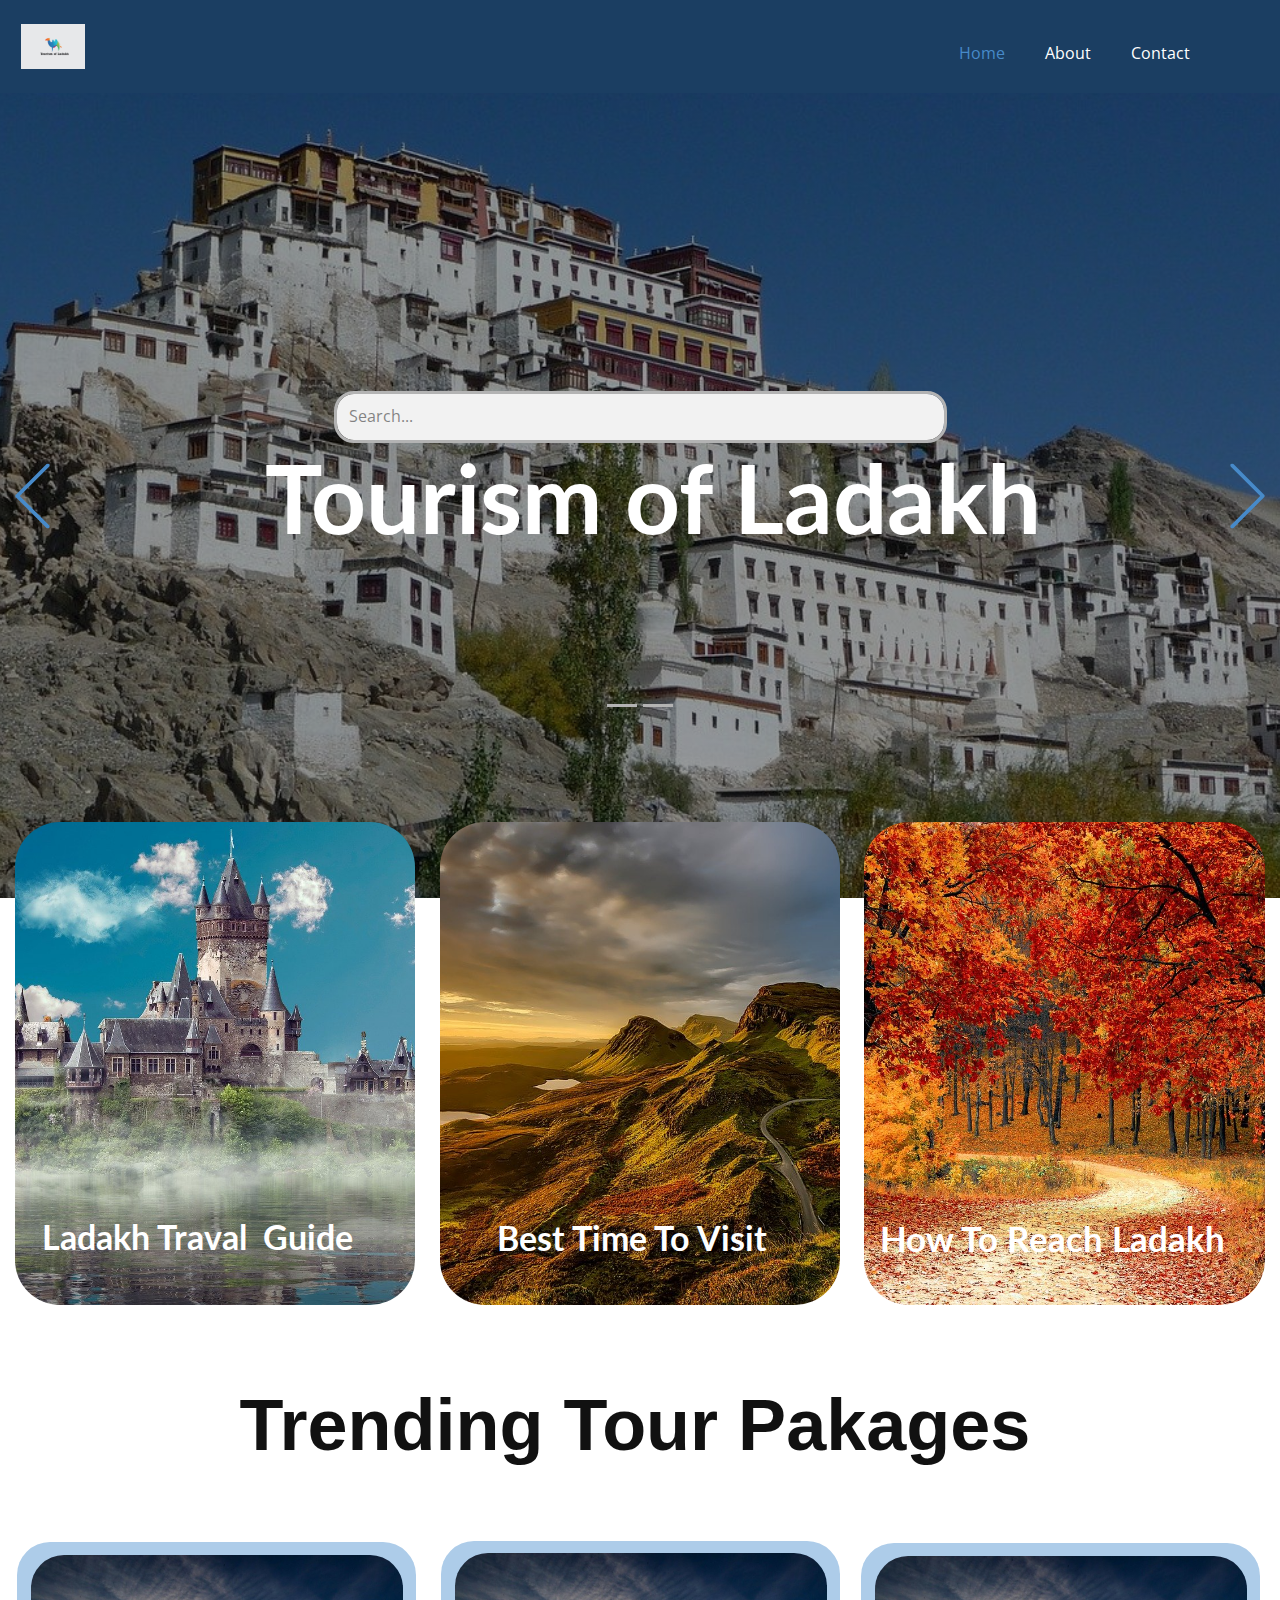
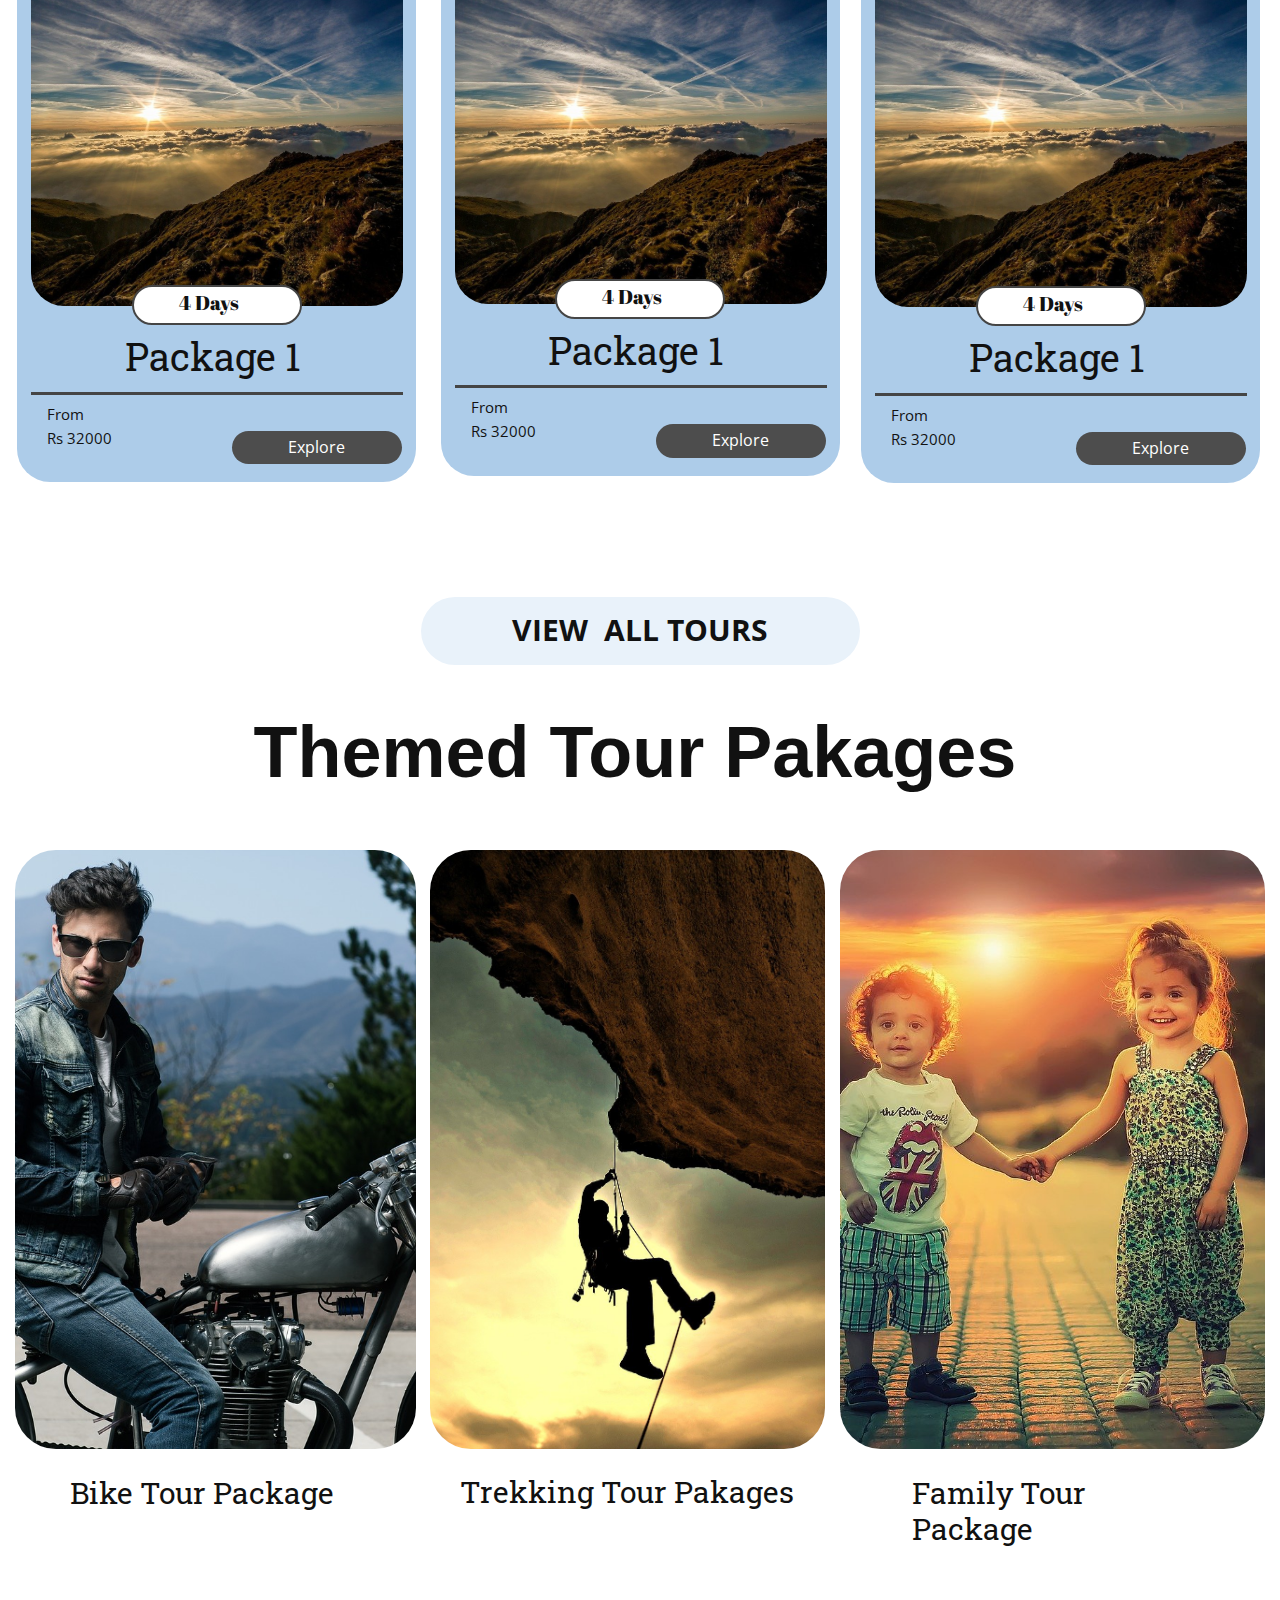
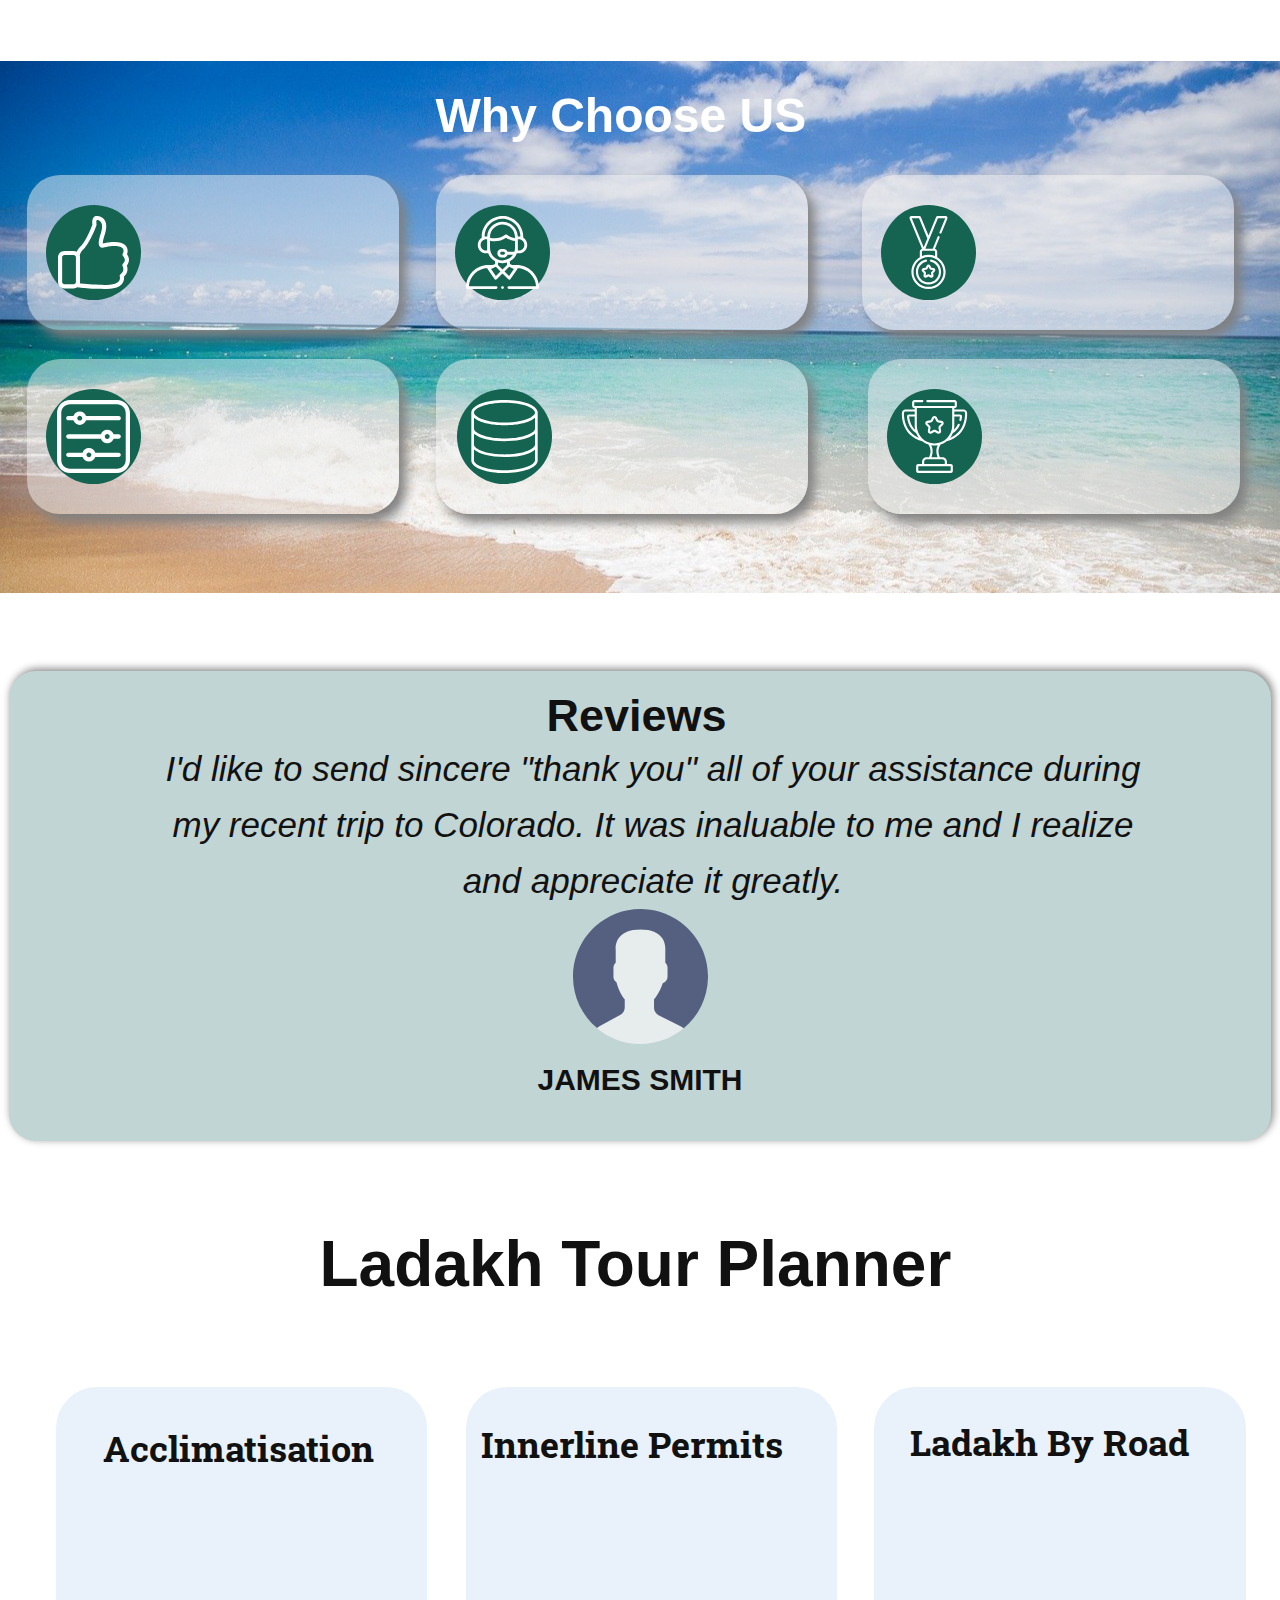
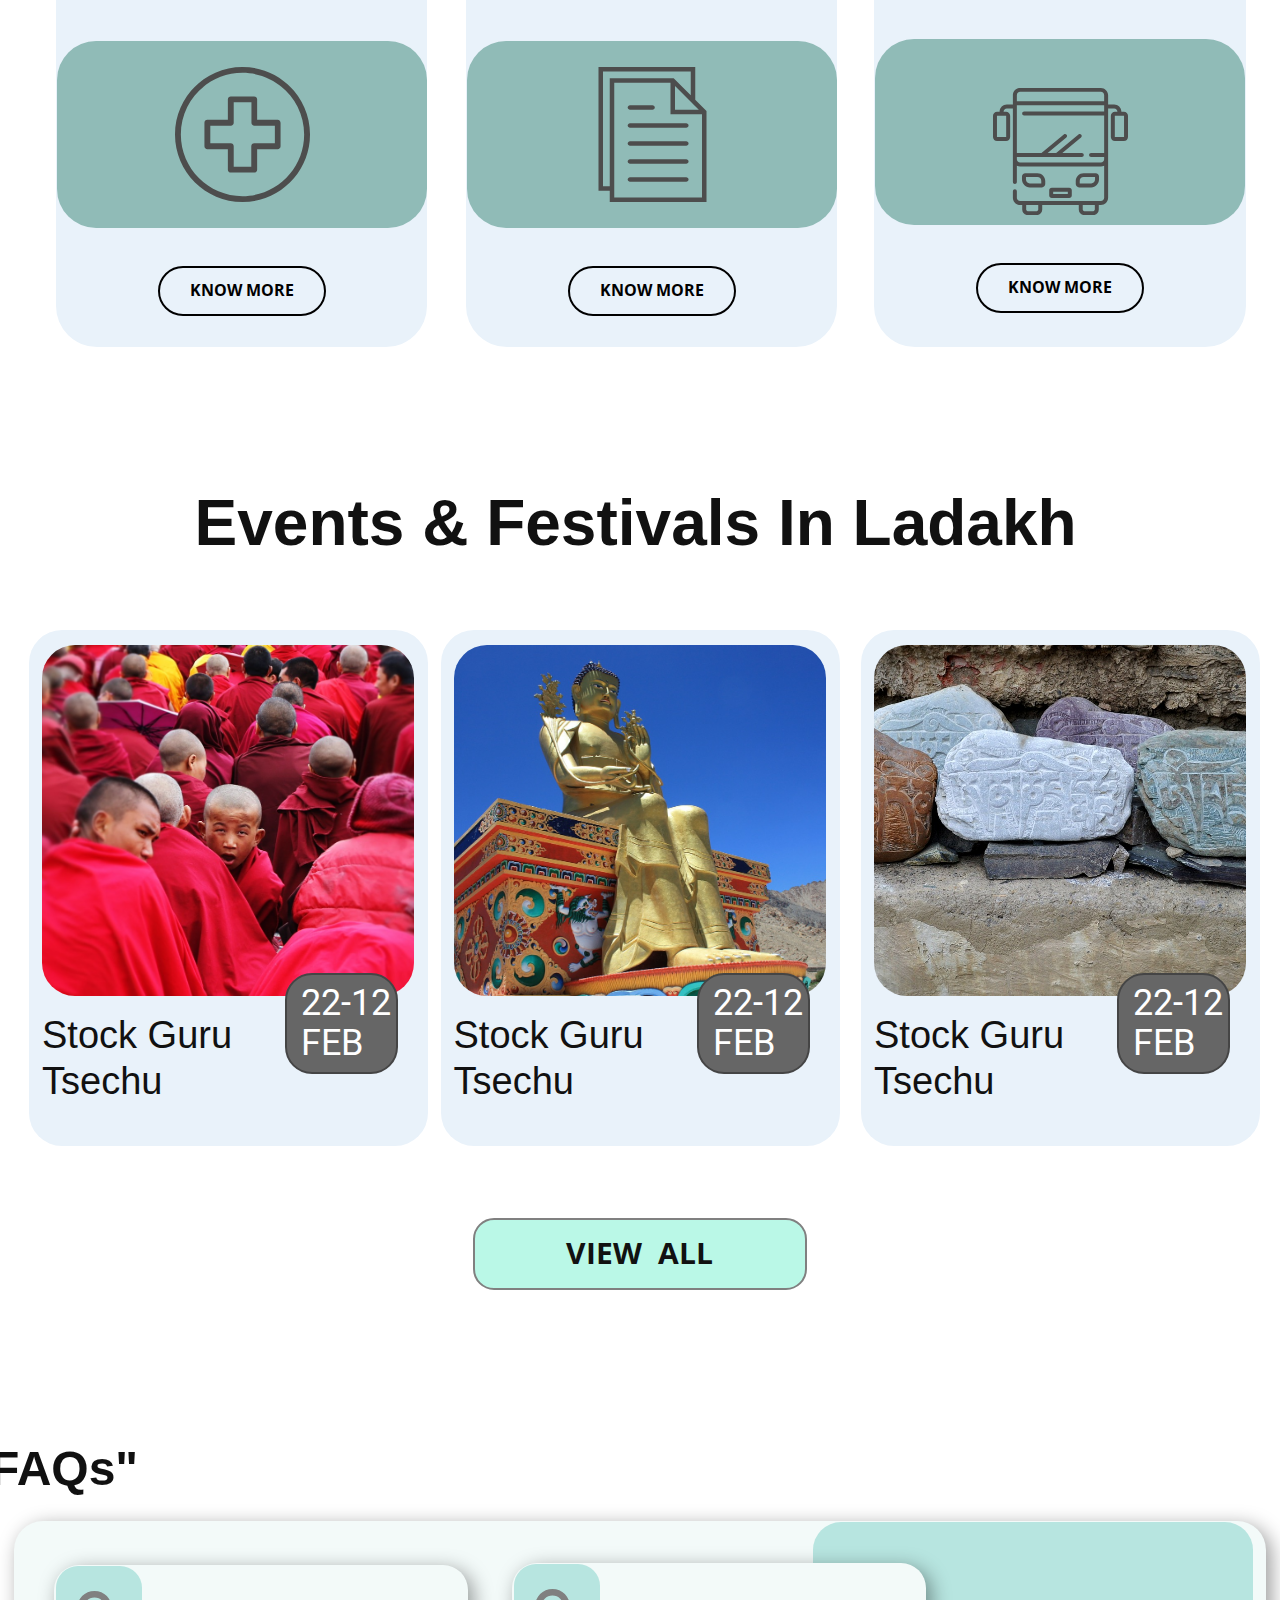
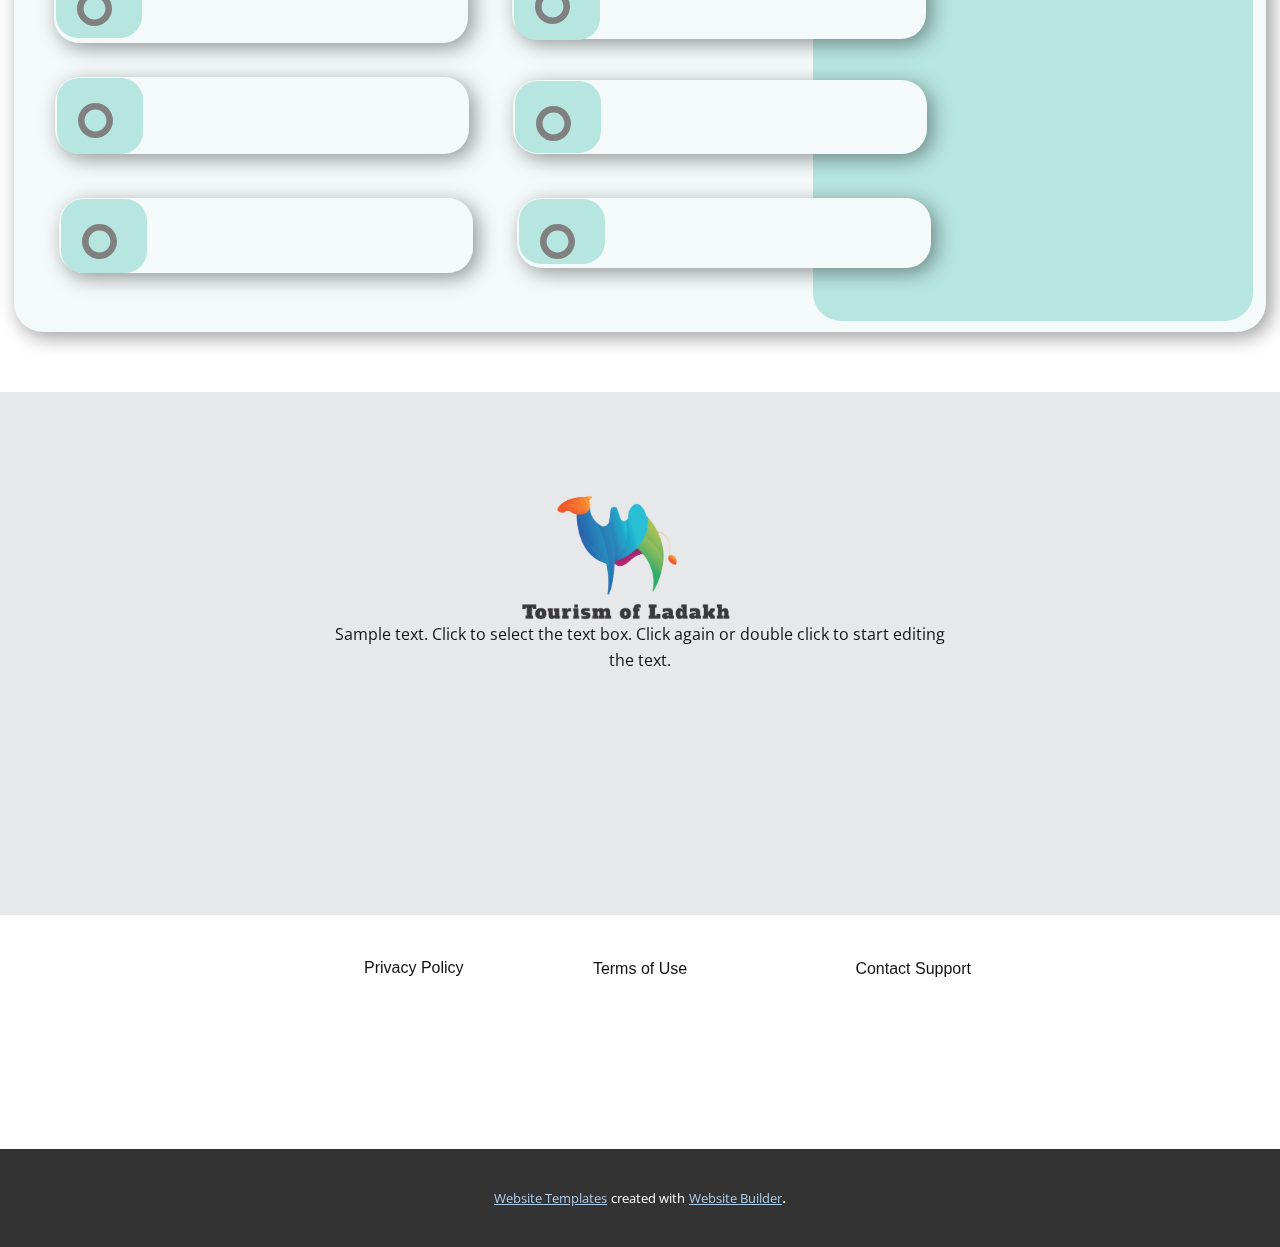
==== commit ff3a1579: "main" ====
--- a/index.html
+++ b/index.html
@@ -14,10 +14,8 @@
     <meta name="generator" content="Nicepage 3.12.1, nicepage.com">
     
     
-    
-    
     <link id="u-theme-google-font" rel="stylesheet" href="https://fonts.googleapis.com/css?family=Roboto:100,100i,300,300i,400,400i,500,500i,700,700i,900,900i|Open+Sans:300,300i,400,400i,600,600i,700,700i,800,800i">
-    <link id="u-page-google-font" rel="stylesheet" href="https://fonts.googleapis.com/css?family=Roboto+Slab:100,200,300,400,500,600,700,800,900|Alfa+Slab+One:400|Abril+Fatface:400">
+    <link id="u-page-google-font" rel="stylesheet" href="https://fonts.googleapis.com/css?family=Lato:100,100i,300,300i,400,400i,700,700i,900,900i|Roboto+Slab:100,200,300,400,500,600,700,800,900|Abril+Fatface:400">
     
     
     
@@ -72,24 +70,26 @@
           </div>
         </nav>
       </div></header>
-    <section id="carousel_fc95" class="u-carousel u-slide u-block-0c83-1" data-u-ride="carousel" data-interval="5000">
-      <ol class="u-absolute-hcenter u-carousel-indicators u-block-0c83-8">
-        <li data-u-target="#carousel_fc95" data-u-slide-to="0" class="u-active u-grey-30"></li>
+    <section id="carousel_fc95" class="u-carousel u-carousel-duration-250 u-carousel-left u-slide u-block-0c83-1" data-u-ride="carousel" data-interval="10000">
+      <ol class="u-absolute-hcenter u-carousel-indicators u-hidden-md u-block-0c83-8">
+        <li data-u-target="#carousel_fc95" class="u-active u-grey-30" data-u-slide-to="0"></li>
         <li data-u-target="#carousel_fc95" class="u-grey-30" data-u-slide-to="1"></li>
-        <li data-u-target="#carousel_fc95" class="u-grey-30" data-u-slide-to="2"></li>
-        <li data-u-target="#carousel_fc95" class="u-grey-30" data-u-slide-to="3"></li>
       </ol>
       <div class="u-carousel-inner" role="listbox">
         <div class="u-active u-align-center u-carousel-item u-clearfix u-image u-shading u-section-1-1" src="" data-image-width="1280" data-image-height="960">
           <div class="u-clearfix u-sheet u-sheet-1">
             <div class="u-expanded-width-xs u-form u-form-1">
-              <form action="#" method="POST" class="u-clearfix u-form-spacing-10 u-form-vertical u-inner-form" style="padding: 10px" source="custom" name="form">
+              <form action="#" method="POST" class="u-clearfix u-form-spacing-0 u-form-vertical u-inner-form" style="padding: 0px;" source="custom" name="form">
+                <input type="hidden" id="siteId" name="siteId" value="223703671">
+                <input type="hidden" id="pageId" name="pageId" value="1366124699">
                 <div class="u-form-group u-form-name">
-                  <label for="name-f4a1" class="u-form-control-hidden u-label">Name</label>
-                  <input type="text" placeholder="Search...." id="name-f4a1" name="name" class="u-border-6 u-border-grey-10 u-grey-25 u-input u-input-rectangle u-radius-30" required="">
+                  <label for="name-59e0" class="u-form-control-hidden u-label">Name</label>
+                  <input type="text" placeholder="Search..." id="name-59e0" name="Search" class="u-border-3 u-border-grey-30 u-grey-5 u-input u-input-rectangle u-radius-20 u-input-1" required="">
                 </div>
                 <div class="u-align-center u-form-group u-form-submit">
-                  <a href="#" class="u-border-5 u-border-white u-btn u-btn-round u-btn-submit u-button-style u-hover-grey-50 u-none u-radius-20 u-text-hover-white u-text-white u-btn-1">Search</a>
+                  <a href="#" class="u-border-1 u-border-active-palette-2-base u-border-hover-palette-1-base u-btn u-btn-submit u-button-style u-none u-text-palette-1-base u-btn-1">
+                    <br>
+                  </a>
                   <input type="submit" value="submit" class="u-form-control-hidden">
                 </div>
                 <div class="u-form-send-message u-form-send-success"> Thank you! Your message has been sent. </div>
@@ -97,20 +97,23 @@
                 <input type="hidden" value="" name="recaptchaResponse">
               </form>
             </div>
-            <h1 class="u-custom-font u-font-roboto-slab u-text u-title u-text-1">Tourism Of Ladak​h</h1>
-          </div>
-        </div>
-        <div class="u-align-center u-carousel-item u-clearfix u-image u-shading u-section-1-2" src="" data-image-width="1280" data-image-height="827">
+            <h1 class="u-custom-font u-font-lato u-text u-title u-text-1">Tourism of Ladak​h</h1>
+          </div>
+        </div>
+        <div class="u-align-center u-carousel-item u-clearfix u-image u-shading u-section-1-2" src="" data-image-width="1280" data-image-height="853">
           <div class="u-clearfix u-sheet u-sheet-1">
-            <h1 class="u-custom-font u-font-roboto-slab u-text u-title u-text-1">Tourism Of Ladak​h</h1>
-            <div class="u-expanded-width-sm u-expanded-width-xs u-form u-form-1">
-              <form action="#" method="POST" class="u-clearfix u-form-spacing-8 u-form-vertical u-inner-form" style="padding: 1px;" source="custom" name="form">
+            <div class="u-expanded-width-xs u-form u-form-1">
+              <form action="#" method="POST" class="u-clearfix u-form-spacing-0 u-form-vertical u-inner-form" style="padding: 0px;" source="custom" name="form">
+                <input type="hidden" id="siteId" name="siteId" value="223703671">
+                <input type="hidden" id="pageId" name="pageId" value="1366124699">
                 <div class="u-form-group u-form-name">
-                  <label for="name-f4a1" class="u-form-control-hidden u-label">Name</label>
-                  <input type="text" placeholder="" id="name-f4a1" name="name" class="u-border-6 u-border-grey-10 u-grey-25 u-input u-input-rectangle u-radius-30" required="">
+                  <label for="name-59e0" class="u-form-control-hidden u-label">Name</label>
+                  <input type="text" placeholder="Search..." id="name-59e0" name="Search" class="u-border-3 u-border-grey-30 u-grey-5 u-input u-input-rectangle u-radius-20 u-input-1" required="">
                 </div>
                 <div class="u-align-center u-form-group u-form-submit">
-                  <a href="#" class="u-border-5 u-border-white u-btn u-btn-round u-btn-submit u-button-style u-hover-grey-50 u-none u-radius-20 u-text-hover-white u-text-white u-btn-1">Search</a>
+                  <a href="#" class="u-border-1 u-border-active-palette-2-base u-border-hover-palette-1-base u-btn u-btn-submit u-button-style u-none u-text-palette-1-base u-btn-1">
+                    <br>
+                  </a>
                   <input type="submit" value="submit" class="u-form-control-hidden">
                 </div>
                 <div class="u-form-send-message u-form-send-success"> Thank you! Your message has been sent. </div>
@@ -118,57 +121,18 @@
                 <input type="hidden" value="" name="recaptchaResponse">
               </form>
             </div>
-          </div>
-        </div>
-        <div class="u-align-center u-carousel-item u-clearfix u-image u-shading u-section-1-3" src="" data-image-width="1280" data-image-height="853">
-          <div class="u-clearfix u-sheet u-sheet-1">
-            <h1 class="u-custom-font u-font-roboto-slab u-text u-title u-text-1">Tourism Of Ladak​h</h1>
-            <div class="u-expanded-width-sm u-expanded-width-xs u-form u-form-1">
-              <form action="#" method="POST" class="u-clearfix u-form-spacing-10 u-form-vertical u-inner-form" style="padding: 3px;" source="custom" name="form">
-                <div class="u-form-group u-form-name">
-                  <label for="name-f4a1" class="u-form-control-hidden u-label">Name</label>
-                  <input type="text" placeholder="Search...." id="name-f4a1" name="name" class="u-border-6 u-border-grey-10 u-grey-25 u-input u-input-rectangle u-radius-30" required="">
-                </div>
-                <div class="u-align-center u-form-group u-form-submit">
-                  <a href="#" class="u-border-5 u-border-white u-btn u-btn-round u-btn-submit u-button-style u-hover-grey-50 u-none u-radius-20 u-text-hover-white u-text-white u-btn-1">Search</a>
-                  <input type="submit" value="submit" class="u-form-control-hidden">
-                </div>
-                <div class="u-form-send-message u-form-send-success"> Thank you! Your message has been sent. </div>
-                <div class="u-form-send-error u-form-send-message"> Unable to send your message. Please fix errors then try again. </div>
-                <input type="hidden" value="" name="recaptchaResponse">
-              </form>
-            </div>
-          </div>
-        </div>
-        <div class="u-align-center u-carousel-item u-clearfix u-image u-shading u-section-1-4" src="" data-image-width="1280" data-image-height="853">
-          <div class="u-clearfix u-sheet u-sheet-1">
-            <div class="u-expanded-width-sm u-expanded-width-xs u-form u-form-1">
-              <form action="#" method="POST" class="u-clearfix u-form-spacing-10 u-form-vertical u-inner-form" style="padding: 2px;" source="custom" name="form">
-                <div class="u-form-group u-form-name">
-                  <label for="name-f4a1" class="u-form-control-hidden u-label">Name</label>
-                  <input type="text" placeholder="Search...." id="name-f4a1" name="name" class="u-border-6 u-border-grey-10 u-grey-25 u-input u-input-rectangle u-radius-30" required="">
-                </div>
-                <div class="u-align-center u-form-group u-form-submit">
-                  <a href="#" class="u-border-5 u-border-white u-btn u-btn-round u-btn-submit u-button-style u-hover-grey-50 u-none u-radius-20 u-text-hover-white u-text-white u-btn-1">Search</a>
-                  <input type="submit" value="submit" class="u-form-control-hidden">
-                </div>
-                <div class="u-form-send-message u-form-send-success"> Thank you! Your message has been sent. </div>
-                <div class="u-form-send-error u-form-send-message"> Unable to send your message. Please fix errors then try again. </div>
-                <input type="hidden" value="" name="recaptchaResponse">
-              </form>
-            </div>
-            <h1 class="u-custom-font u-font-roboto-slab u-text u-title u-text-1">Tourism Of Ladak​h</h1>
-          </div>
-        </div>
-      </div>
-      <a class="u-absolute-vcenter u-carousel-control u-carousel-control-prev u-text-grey-30 u-block-0c83-6" href="#carousel_fc95" role="button" data-u-slide="prev">
+            <h1 class="u-custom-font u-font-lato u-text u-title u-text-1">Tourism of Ladak​h</h1>
+          </div>
+        </div>
+      </div>
+      <a class="u-absolute-vcenter u-carousel-control u-carousel-control-prev u-hidden-xs u-icon-circle u-text-palette-1-base u-block-0c83-6" href="#carousel_fc95" role="button" data-u-slide="prev">
         <span aria-hidden="true">
           <svg viewBox="0 0 477.175 477.175"><path d="M145.188,238.575l215.5-215.5c5.3-5.3,5.3-13.8,0-19.1s-13.8-5.3-19.1,0l-225.1,225.1c-5.3,5.3-5.3,13.8,0,19.1l225.1,225
                     c2.6,2.6,6.1,4,9.5,4s6.9-1.3,9.5-4c5.3-5.3,5.3-13.8,0-19.1L145.188,238.575z"></path></svg>
         </span>
         <span class="sr-only">Previous</span>
       </a>
-      <a class="u-absolute-vcenter u-carousel-control u-carousel-control-next u-text-grey-30 u-block-0c83-7" href="#carousel_fc95" role="button" data-u-slide="next">
+      <a class="u-absolute-vcenter u-carousel-control u-carousel-control-next u-hidden-xs u-icon-circle u-text-palette-1-base u-block-0c83-7" href="#carousel_fc95" role="button" data-u-slide="next">
         <span aria-hidden="true">
           <svg viewBox="0 0 477.175 477.175"><path d="M360.731,229.075l-225.1-225.1c-5.3-5.3-13.8-5.3-19.1,0s-5.3,13.8,0,19.1l215.5,215.5l-215.5,215.5
                     c-5.3,5.3-5.3,13.8,0,19.1c2.6,2.6,6.1,4,9.5,4c3.4,0,6.9-1.3,9.5-4l225.1-225.1C365.931,242.875,365.931,234.275,360.731,229.075z"></path></svg>
@@ -181,17 +145,17 @@
         <img src="images/c868977885bc595a85642144e1dac96c2eab4b9ce8f05b0d04a9abceb8e2c7cfaa7211ecc8bd0b3b982cc82d880256c1f69ef2690d753d2e38d18a_12801.jpg" alt="" class="u-image u-image-round u-radius-45 u-image-1" data-image-width="1280" data-image-height="850" data-href="#" data-target="_blank">
         <img src="images/49c4874f712cced14bb455a28368c2c40ca4103d65b3521153067de77c516f8d9e91850ad5e817860d2619cb7542c05c8f7c1135d694bf9f616723_1280.jpg" alt="" class="u-expanded-width-xs u-image u-image-round u-radius-45 u-image-2" data-image-width="1280" data-image-height="721" data-href="#">
         <img src="images/16c44d41fc912bcb1c7aa4447c0691184389adf03f6c9036a1b03f8d70b4e87c0b494088cfa379178c10e869b009d9f3bed88f357ab38381c72cc9_1280.jpg" alt="" class="u-expanded-width-xs u-image u-image-round u-radius-45 u-image-3" data-image-width="1280" data-image-height="853" data-href="#">
-        <h2 class="u-custom-font u-font-roboto-slab u-text u-text-white u-text-1">Ladakh Tra​val&nbsp; ​Guide</h2>
-        <h2 class="u-custom-font u-font-roboto-slab u-text u-text-white u-text-2">Best Time To Visit</h2>
-        <h2 class="u-custom-font u-font-roboto-slab u-text u-text-white u-text-3">How To Reach Ladakh</h2>
-        <h1 class="u-custom-font u-text u-title u-text-4">Trending Tour Pakages<span style="font-weight: 700;"></span>
+        <h2 class="u-custom-font u-font-lato u-text u-text-white u-text-1">Ladakh Tra​val&nbsp; ​Guide</h2>
+        <h2 class="u-custom-font u-font-lato u-text u-text-white u-text-2">Best Time To Visit</h2>
+        <h2 class="u-custom-font u-font-lato u-text u-text-white u-text-3">How To Reach Ladakh</h2>
+        <h1 class="u-custom-font u-font-arial u-text u-title u-text-4">Trending Tour Pakages<span style="font-weight: 700;"></span>
         </h1>
         <div class="u-container-style u-group u-palette-1-light-2 u-radius-33 u-shape-round u-group-1">
           <div class="u-container-layout u-container-layout-1">
             <img src="images/1eed283c33fffadf8d2f5a79c1c24db14f119a2c6cffed88322ce09da6e3d4d4ae476e135bb31a003c147cef03ad36ef208d8ad3ebc3acd7d014d5_1280.jpg" alt="" class="u-image u-image-round u-radius-33 u-image-4" data-image-width="1280" data-image-height="853">
             <div class="u-border-2 u-border-grey-dark-1 u-container-style u-group u-radius-44 u-shape-round u-white u-group-2">
               <div class="u-container-layout u-container-layout-2">
-                <h5 class="u-custom-font u-text u-text-default u-text-5">4 Days<span style="font-weight: 700;">
+                <h5 class="u-custom-font u-text u-text-5">4 Days<span style="font-weight: 700;">
                     <span style="font-size: 1.5625rem;"></span>
                   </span>
                 </h5>
@@ -209,7 +173,7 @@
             <img src="images/1eed283c33fffadf8d2f5a79c1c24db14f119a2c6cffed88322ce09da6e3d4d4ae476e135bb31a003c147cef03ad36ef208d8ad3ebc3acd7d014d5_1280.jpg" alt="" class="u-image u-image-round u-radius-33 u-image-5" data-image-width="1280" data-image-height="853">
             <div class="u-border-2 u-border-grey-dark-1 u-container-style u-group u-radius-44 u-shape-round u-white u-group-4">
               <div class="u-container-layout u-container-layout-4">
-                <h5 class="u-custom-font u-text u-text-default u-text-8">4 Days<span style="font-weight: 700;">
+                <h5 class="u-custom-font u-text u-text-8">4 Days<span style="font-weight: 700;">
                     <span style="font-size: 1.5625rem;"></span>
                   </span>
                 </h5>
@@ -227,7 +191,7 @@
             <img src="images/1eed283c33fffadf8d2f5a79c1c24db14f119a2c6cffed88322ce09da6e3d4d4ae476e135bb31a003c147cef03ad36ef208d8ad3ebc3acd7d014d5_1280.jpg" alt="" class="u-image u-image-round u-radius-33 u-image-6" data-image-width="1280" data-image-height="853">
             <div class="u-border-2 u-border-grey-dark-1 u-container-style u-group u-radius-44 u-shape-round u-white u-group-6">
               <div class="u-container-layout u-container-layout-6">
-                <h5 class="u-custom-font u-text u-text-default u-text-11">4 Days<span style="font-weight: 700;">
+                <h5 class="u-custom-font u-text u-text-11">4 Days<span style="font-weight: 700;">
                     <span style="font-size: 1.5625rem;"></span>
                   </span>
                 </h5>
@@ -241,7 +205,7 @@
           </div>
         </div>
         <a href="#" class="u-btn u-btn-round u-button-style u-palette-1-light-3 u-radius-46 u-btn-4">View&nbsp; All Tours</a>
-        <h1 class="u-custom-font u-text u-title u-text-14">Themed Tour Pakages<span style="font-weight: 700;"></span>
+        <h1 class="u-custom-font u-font-arial u-text u-title u-text-14">Themed Tour Pakages<span style="font-weight: 700;"></span>
         </h1>
         <img src="images/15f4e5149b43cec9133dbf34445984908f4d65d67e29880fd76e84bbdff433a37649aabd92b03f009583e26270a464a02eeb2671b747aec17efe73_1280.jpg" alt="" class="u-expanded-width-xs u-image u-image-round u-radius-41 u-image-7" data-image-width="1280" data-image-height="854">
         <img src="images/ce024d845cdf86d9139fcdf276afb55fb09b5306014ddefe46651abee2eb761f7b26d353d58a5792a2a00236d0f0fb9e13e5116b966962f7cd3d65_1280.jpg" alt="" class="u-expanded-width-xs u-image u-image-round u-radius-41 u-image-8" data-image-width="871" data-image-height="1280">
@@ -251,13 +215,107 @@
         <h3 class="u-custom-font u-font-roboto-slab u-text u-text-17">Family Tour Package</h3>
       </div>
     </section>
-    <section class="u-align-center u-clearfix u-image u-section-3" id="carousel_ee14" data-image-width="1280" data-image-height="852">
-      <div class="u-clearfix u-sheet u-valign-middle-md u-valign-middle-sm u-valign-middle-xs u-sheet-1">
-        <h2 class="u-text u-text-white u-text-1">Why C​hoose Us</h2>
-        <div class="u-expanded-width-lg u-expanded-width-xl u-list u-list-1">
-          <div class="u-repeater u-repeater-1">
-            <div class="u-align-center u-container-style u-grey-5 u-list-item u-opacity u-opacity-75 u-repeater-item u-list-item-1">
-              <div class="u-container-layout u-similar-container u-valign-top u-container-layout-1"><span class="u-align-left u-border-2 u-border-palette-1-base u-icon u-icon-circle u-spacing-10 u-icon-1"><svg class="u-svg-link" preserveAspectRatio="xMidYMin slice" viewBox="0 0 53 53" style=""><use xmlns:xlink="http://www.w3.org/1999/xlink" xlink:href="#svg-9e2a"></use></svg><svg class="u-svg-content" viewBox="0 0 53 53" x="0px" y="0px" id="svg-9e2a" style="enable-background:new 0 0 53 53;"><path style="fill:#E7ECED;" d="M18.613,41.552l-7.907,4.313c-0.464,0.253-0.881,0.564-1.269,0.903C14.047,50.655,19.998,53,26.5,53
+    <section class="u-clearfix u-image u-section-3" id="sec-57e4" data-image-width="1280" data-image-height="853">
+      <div class="u-clearfix u-sheet u-sheet-1">
+        <h1 class="u-custom-font u-font-arial u-text u-text-white u-text-1">Why Choose US<span style="font-weight: 700;"></span>
+        </h1>
+        <div class="u-container-style u-grey-5 u-group u-opacity u-opacity-50 u-radius-33 u-shape-round u-group-1">
+          <div class="u-container-layout u-valign-bottom-xl u-valign-middle-sm u-valign-middle-xs u-container-layout-1"><span class="u-custom-color-3 u-icon u-icon-circle u-spacing-11 u-icon-1"><svg class="u-svg-link" preserveAspectRatio="xMidYMin slice" viewBox="0 0 478.2 478.2" style=""><use xmlns:xlink="http://www.w3.org/1999/xlink" xlink:href="#svg-71a1"></use></svg><svg class="u-svg-content" viewBox="0 0 478.2 478.2" x="0px" y="0px" id="svg-71a1" style="enable-background:new 0 0 478.2 478.2;"><g><path d="M457.575,325.1c9.8-12.5,14.5-25.9,13.9-39.7c-0.6-15.2-7.4-27.1-13-34.4c6.5-16.2,9-41.7-12.7-61.5   c-15.9-14.5-42.9-21-80.3-19.2c-26.3,1.2-48.3,6.1-49.2,6.3h-0.1c-5,0.9-10.3,2-15.7,3.2c-0.4-6.4,0.7-22.3,12.5-58.1   c14-42.6,13.2-75.2-2.6-97c-16.6-22.9-43.1-24.7-50.9-24.7c-7.5,0-14.4,3.1-19.3,8.8c-11.1,12.9-9.8,36.7-8.4,47.7   c-13.2,35.4-50.2,122.2-81.5,146.3c-0.6,0.4-1.1,0.9-1.6,1.4c-9.2,9.7-15.4,20.2-19.6,29.4c-5.9-3.2-12.6-5-19.8-5h-61   c-23,0-41.6,18.7-41.6,41.6v162.5c0,23,18.7,41.6,41.6,41.6h61c8.9,0,17.2-2.8,24-7.6l23.5,2.8c3.6,0.5,67.6,8.6,133.3,7.3   c11.9,0.9,23.1,1.4,33.5,1.4c17.9,0,33.5-1.4,46.5-4.2c30.6-6.5,51.5-19.5,62.1-38.6c8.1-14.6,8.1-29.1,6.8-38.3   c19.9-18,23.4-37.9,22.7-51.9C461.275,337.1,459.475,330.2,457.575,325.1z M48.275,447.3c-8.1,0-14.6-6.6-14.6-14.6V270.1   c0-8.1,6.6-14.6,14.6-14.6h61c8.1,0,14.6,6.6,14.6,14.6v162.5c0,8.1-6.6,14.6-14.6,14.6h-61V447.3z M431.975,313.4   c-4.2,4.4-5,11.1-1.8,16.3c0,0.1,4.1,7.1,4.6,16.7c0.7,13.1-5.6,24.7-18.8,34.6c-4.7,3.6-6.6,9.8-4.6,15.4c0,0.1,4.3,13.3-2.7,25.8   c-6.7,12-21.6,20.6-44.2,25.4c-18.1,3.9-42.7,4.6-72.9,2.2c-0.4,0-0.9,0-1.4,0c-64.3,1.4-129.3-7-130-7.1h-0.1l-10.1-1.2   c0.6-2.8,0.9-5.8,0.9-8.8V270.1c0-4.3-0.7-8.5-1.9-12.4c1.8-6.7,6.8-21.6,18.6-34.3c44.9-35.6,88.8-155.7,90.7-160.9   c0.8-2.1,1-4.4,0.6-6.7c-1.7-11.2-1.1-24.9,1.3-29c5.3,0.1,19.6,1.6,28.2,13.5c10.2,14.1,9.8,39.3-1.2,72.7   c-16.8,50.9-18.2,77.7-4.9,89.5c6.6,5.9,15.4,6.2,21.8,3.9c6.1-1.4,11.9-2.6,17.4-3.5c0.4-0.1,0.9-0.2,1.3-0.3   c30.7-6.7,85.7-10.8,104.8,6.6c16.2,14.8,4.7,34.4,3.4,36.5c-3.7,5.6-2.6,12.9,2.4,17.4c0.1,0.1,10.6,10,11.1,23.3   C444.875,295.3,440.675,304.4,431.975,313.4z"></path>
+</g></svg></span>
+          </div>
+        </div>
+        <div class="u-container-style u-grey-5 u-group u-opacity u-opacity-50 u-radius-33 u-shape-round u-group-2">
+          <div class="u-container-layout u-valign-bottom-xl u-valign-middle-sm u-valign-middle-xs u-container-layout-2"><span class="u-custom-color-3 u-icon u-icon-circle u-spacing-11 u-icon-2"><svg class="u-svg-link" preserveAspectRatio="xMidYMin slice" viewBox="0 0 512 512" style=""><use xmlns:xlink="http://www.w3.org/1999/xlink" xlink:href="#svg-240e"></use></svg><svg class="u-svg-content" viewBox="0 0 512 512" id="svg-240e"><g id="XMLID_1750_"><g id="XMLID_831_"><path id="XMLID_834_" d="m354.404 344.404h-30.689l-15.942-7.095v-19.357c22.321-12.297 39.832-32.285 48.944-56.368h13.676c32.567 0 59.063-26.496 59.063-59.063 0-21.029-11.056-39.515-27.652-49.982v-6.735c.001-80.397-65.407-145.804-145.804-145.804s-145.805 65.407-145.805 145.805v6.73c-16.6 10.467-27.659 28.954-27.659 49.986 0 32.567 26.496 59.063 59.063 59.063h13.683c9.112 24.083 26.623 44.071 48.944 56.368v19.277l-16.121 7.174h-30.51c-86.898.001-157.595 70.699-157.595 157.597 0 5.522 4.477 10 10 10h201c5.523 0 10-4.478 10-10s-4.477-10-10-10h-190.641c4.986-69.108 61.239-124.232 130.816-127.444-.026.084-.062.164-.086.248-.811 2.85-.316 5.912 1.35 8.362l47.305 69.544c1.676 2.464 4.363 4.052 7.329 4.332.314.029.628.044.941.044 2.639 0 5.186-1.045 7.07-2.929l40.827-40.827 40.826 40.827c1.884 1.884 4.432 2.929 7.07 2.929.312 0 .626-.015.94-.044 2.967-.28 5.654-1.868 7.33-4.332l47.306-69.544c1.666-2.449 2.16-5.513 1.35-8.362-.025-.087-.061-.168-.088-.254 69.66 3.125 126.006 58.284 130.996 127.451h-190.641c-5.522 0-10 4.478-10 10s4.478 10 10 10h201c5.522 0 10-4.478 10-10 0-86.899-70.697-157.597-157.596-157.597zm-10.967-188.787c-20.545-2.821-39.825-11.007-56.206-23.967-3.591-2.842-8.656-2.88-12.291-.091-21.482 16.482-47.18 25.194-74.314 25.194-10.89 0-21.628-1.451-32.029-4.27v-5.084c0-48.192 39.207-87.399 87.399-87.399s87.4 39.207 87.4 87.399c.001 0 .02 7.95.041 8.218zm26.957 85.968h-6.757v-78.127h6.757c21.54 0 39.063 17.523 39.063 39.064 0 21.539-17.523 39.063-39.063 39.063zm-114.394-221.585c68.957 0 125.124 55.769 125.789 124.572-3.689-.724-7.497-1.114-11.396-1.114h-7.077c-2.082-57.401-49.419-103.458-107.32-103.458s-105.238 46.057-107.32 103.458h-7.076c-3.896 0-7.701.389-11.389 1.113.666-68.802 56.833-124.571 125.789-124.571zm-107.644 221.585h-6.756c-21.54 0-39.063-17.524-39.063-39.064s17.523-39.064 39.063-39.064h6.757v78.128zm20-17.98v-50.54c10.536 2.448 21.341 3.688 32.27 3.688 29.018 0 56.629-8.565 80.319-24.845 18.62 13.124 40.042 21.272 62.691 23.886v48.349c-.057 9.374-1.593 18.403-4.386 26.866h-47.754c-4.132-11.684-15.284-20.08-28.364-20.08h-13.387c-16.586 0-30.079 13.494-30.079 30.08s13.493 30.08 30.079 30.08h13.387c13.081 0 24.233-8.396 28.364-20.08h38.188c-15.615 24.191-42.81 40.239-73.684 40.239-48.327 0-87.644-39.316-87.644-87.643zm104.857 37.404c0 5.559-4.521 10.08-10.08 10.08h-13.387c-5.558 0-10.079-4.521-10.079-10.08s4.521-10.08 10.079-10.08h13.387c5.558 0 10.08 4.521 10.08 10.08zm-17.213 70.239c11.056 0 21.726-1.678 31.773-4.788v16.722l-31.862 31.862-31.685-31.684v-16.9c10.048 3.11 20.718 4.788 31.774 4.788zm-46.515 90.223-33.778-49.658 33.692-14.994 32.369 32.369zm92.851 0-32.283-32.283 32.369-32.369 33.693 14.994z"></path><path id="XMLID_843_" d="m256 492c-2.63 0-5.21 1.069-7.07 2.93-1.86 1.86-2.93 4.44-2.93 7.07s1.069 5.21 2.93 7.069c1.86 1.86 4.44 2.931 7.07 2.931s5.21-1.07 7.069-2.931c1.861-1.859 2.931-4.439 2.931-7.069s-1.07-5.21-2.931-7.07c-1.859-1.861-4.439-2.93-7.069-2.93z"></path>
+</g>
+</g></svg></span>
+          </div>
+        </div>
+        <div class="u-container-style u-grey-5 u-group u-opacity u-opacity-50 u-radius-33 u-shape-round u-group-3">
+          <div class="u-container-layout u-valign-bottom-xl u-container-layout-3"><span class="u-custom-color-3 u-icon u-icon-circle u-spacing-11 u-icon-3"><svg class="u-svg-link" preserveAspectRatio="xMidYMin slice" viewBox="0 0 511.997 511.997" style=""><use xmlns:xlink="http://www.w3.org/1999/xlink" xlink:href="#svg-06d0"></use></svg><svg class="u-svg-content" viewBox="0 0 511.997 511.997" id="svg-06d0"><g><path d="m242.846 348.606-6.925 14.032-15.485 2.251c-12.024 1.746-16.828 16.535-8.129 25.015l11.205 10.922-2.646 15.423c-2.053 11.974 10.526 21.114 21.28 15.46l13.852-7.282 13.85 7.281c10.753 5.655 23.334-3.487 21.279-15.46l-2.645-15.423 11.205-10.922c8.7-8.482 3.892-23.27-8.128-25.015l-15.486-2.251-6.925-14.031c-5.38-10.905-20.923-10.895-26.302 0zm6.449 20.828 6.703-13.582 6.703 13.582c2.137 4.33 6.266 7.329 11.043 8.022l14.989 2.179-10.848 10.573c-3.455 3.37-5.032 8.222-4.216 12.98l2.56 14.929-13.406-7.048c-4.272-2.245-9.376-2.248-13.649 0l-13.407 7.048 2.56-14.926c.817-4.758-.759-9.611-4.217-12.984l-10.846-10.572 14.987-2.178c4.778-.694 8.907-3.693 11.044-8.023z"></path><path d="m266.175 311.595c-.895 4.044 1.658 8.048 5.702 8.943 33.188 7.345 57.275 37.375 57.275 71.405 0 40.337-32.816 73.154-73.154 73.154-40.337 0-73.153-32.816-73.153-73.154 0-34.03 24.087-64.06 57.274-71.406 4.044-.895 6.597-4.899 5.702-8.943-.896-4.043-4.897-6.598-8.944-5.702-39.687 8.785-69.032 44.196-69.032 86.051 0 48.608 39.545 88.154 88.153 88.154s88.154-39.545 88.154-88.154c0-41.94-29.436-77.287-69.033-86.051-4.038-.894-8.049 1.658-8.944 5.703z"></path><path d="m337.305 122.959c3.833 1.571 8.213-.266 9.782-4.1l41.048-100.277c3.628-8.862-2.903-18.582-12.472-18.582h-54.378c-5.495 0-10.391 3.286-12.473 8.371l-52.814 129.026-52.814-129.026s-.001-.001-.001-.002c-2.083-5.084-6.978-8.369-12.471-8.369h-54.378c-9.576 0-16.097 9.724-12.473 18.582l86.666 211.725c-8.983 2.914-15.499 11.359-15.499 21.301v36.956c-35.334 20.919-59.083 59.425-59.083 103.379 0 66.198 53.855 120.053 120.053 120.053s120.054-53.855 120.054-120.053c0-43.955-23.749-82.461-59.084-103.38v-36.956c0-9.942-6.515-18.387-15.499-21.301l32.279-78.858c1.568-3.833-.267-8.213-4.101-9.782-3.833-1.569-8.212.267-9.782 4.1l-34.158 83.45h-51.084c4.178-10.208 84.256-205.839 87.684-214.216h51.086l-40.188 98.177c-1.568 3.833.266 8.213 4.1 9.782zm23.747 268.985c0 57.927-47.127 105.053-105.054 105.053s-105.053-47.126-105.053-105.053c0-58.312 47.538-105.054 105.053-105.054h.005c57.906.007 105.049 47.097 105.049 105.054zm-66.476-147.727c4.076 0 7.392 3.316 7.392 7.392v29.412c-14.432-5.969-30.076-9.13-45.969-9.13-.012 0-.024 0-.037 0-15.966.004-31.609 3.204-45.933 9.129v-29.412c0-4.076 3.316-7.392 7.393-7.392h77.154zm-72.225-24.62-83.748-204.597h51.086l58.205 142.195z"></path>
+</g></svg></span>
+          </div>
+        </div>
+        <div class="u-container-style u-grey-5 u-group u-opacity u-opacity-50 u-radius-33 u-shape-round u-group-4">
+          <div class="u-container-layout u-valign-bottom-xl u-valign-middle-xs u-container-layout-4"><span class="u-custom-color-3 u-icon u-icon-circle u-spacing-11 u-icon-4"><svg class="u-svg-link" preserveAspectRatio="xMidYMin slice" viewBox="0 0 512 512" style=""><use xmlns:xlink="http://www.w3.org/1999/xlink" xlink:href="#svg-33be"></use></svg><svg class="u-svg-content" viewBox="0 0 512 512" id="svg-33be"><g><path d="m420.404 0h-328.808c-50.506 0-91.596 41.09-91.596 91.596v328.809c0 50.505 41.09 91.595 91.596 91.595h328.809c50.505 0 91.595-41.09 91.595-91.596v-328.808c0-50.506-41.09-91.596-91.596-91.596zm61.596 420.404c0 33.964-27.632 61.596-61.596 61.596h-328.808c-33.964 0-61.596-27.632-61.596-61.596v-328.808c0-33.964 27.632-61.596 61.596-61.596h328.809c33.963 0 61.595 27.632 61.595 61.596z"></path><path d="m432.733 112.467h-228.461c-6.281-18.655-23.926-32.133-44.672-32.133s-38.391 13.478-44.672 32.133h-35.661c-8.284 0-15 6.716-15 15s6.716 15 15 15h35.662c6.281 18.655 23.926 32.133 44.672 32.133s38.391-13.478 44.672-32.133h228.461c8.284 0 15-6.716 15-15s-6.716-15-15.001-15zm-273.133 32.133c-9.447 0-17.133-7.686-17.133-17.133s7.686-17.133 17.133-17.133 17.133 7.686 17.133 17.133-7.686 17.133-17.133 17.133z"></path><path d="m432.733 241h-35.662c-6.281-18.655-23.927-32.133-44.672-32.133s-38.39 13.478-44.671 32.133h-228.461c-8.284 0-15 6.716-15 15s6.716 15 15 15h228.461c6.281 18.655 23.927 32.133 44.672 32.133s38.391-13.478 44.672-32.133h35.662c8.284 0 15-6.716 15-15s-6.716-15-15.001-15zm-80.333 32.133c-9.447 0-17.133-7.686-17.133-17.133s7.686-17.133 17.133-17.133 17.133 7.686 17.133 17.133-7.686 17.133-17.133 17.133z"></path><path d="m432.733 369.533h-164.194c-6.281-18.655-23.926-32.133-44.672-32.133s-38.391 13.478-44.672 32.133h-99.928c-8.284 0-15 6.716-15 15s6.716 15 15 15h99.928c6.281 18.655 23.926 32.133 44.672 32.133s38.391-13.478 44.672-32.133h164.195c8.284 0 15-6.716 15-15s-6.716-15-15.001-15zm-208.866 32.134c-9.447 0-17.133-7.686-17.133-17.133s7.686-17.133 17.133-17.133 17.133 7.685 17.133 17.132-7.686 17.134-17.133 17.134z"></path>
+</g></svg></span>
+          </div>
+        </div>
+        <div class="u-container-style u-grey-5 u-group u-opacity u-opacity-50 u-radius-33 u-shape-round u-group-5">
+          <div class="u-container-layout u-valign-top-xl u-container-layout-5"><span class="u-custom-color-3 u-icon u-icon-circle u-spacing-11 u-icon-5"><svg class="u-svg-link" preserveAspectRatio="xMidYMin slice" viewBox="0 0 55 55" style=""><use xmlns:xlink="http://www.w3.org/1999/xlink" xlink:href="#svg-f2d5"></use></svg><svg class="u-svg-content" viewBox="0 0 55 55" x="0px" y="0px" id="svg-f2d5" style="enable-background:new 0 0 55 55;"><path d="M52.354,8.51C51.196,4.22,42.577,0,27.5,0C12.423,0,3.803,4.22,2.646,8.51C2.562,8.657,2.5,8.818,2.5,9v0.5V21v0.5V22v11
+	v0.5V34v12c0,0.162,0.043,0.315,0.117,0.451C3.798,51.346,14.364,55,27.5,55c13.106,0,23.655-3.639,24.875-8.516
+	C52.455,46.341,52.5,46.176,52.5,46V34v-0.5V33V22v-0.5V21V9.5V9C52.5,8.818,52.438,8.657,52.354,8.51z M50.421,33.985
+	c-0.028,0.121-0.067,0.241-0.116,0.363c-0.04,0.099-0.089,0.198-0.143,0.297c-0.067,0.123-0.142,0.246-0.231,0.369
+	c-0.066,0.093-0.141,0.185-0.219,0.277c-0.111,0.131-0.229,0.262-0.363,0.392c-0.081,0.079-0.17,0.157-0.26,0.236
+	c-0.164,0.143-0.335,0.285-0.526,0.426c-0.082,0.061-0.17,0.12-0.257,0.18c-0.226,0.156-0.462,0.311-0.721,0.463
+	c-0.068,0.041-0.141,0.08-0.212,0.12c-0.298,0.168-0.609,0.335-0.945,0.497c-0.043,0.021-0.088,0.041-0.132,0.061
+	c-0.375,0.177-0.767,0.351-1.186,0.519c-0.012,0.005-0.024,0.009-0.036,0.014c-2.271,0.907-5.176,1.67-8.561,2.17
+	c-0.017,0.002-0.034,0.004-0.051,0.007c-0.658,0.097-1.333,0.183-2.026,0.259c-0.113,0.012-0.232,0.02-0.346,0.032
+	c-0.605,0.063-1.217,0.121-1.847,0.167c-0.288,0.021-0.59,0.031-0.883,0.049c-0.474,0.028-0.943,0.059-1.429,0.076
+	C29.137,40.984,28.327,41,27.5,41s-1.637-0.016-2.432-0.044c-0.486-0.017-0.955-0.049-1.429-0.076
+	c-0.293-0.017-0.595-0.028-0.883-0.049c-0.63-0.046-1.242-0.104-1.847-0.167c-0.114-0.012-0.233-0.02-0.346-0.032
+	c-0.693-0.076-1.368-0.163-2.026-0.259c-0.017-0.002-0.034-0.004-0.051-0.007c-3.385-0.5-6.29-1.263-8.561-2.17
+	c-0.012-0.004-0.024-0.009-0.036-0.014c-0.419-0.168-0.812-0.342-1.186-0.519c-0.043-0.021-0.089-0.041-0.132-0.061
+	c-0.336-0.162-0.647-0.328-0.945-0.497c-0.07-0.04-0.144-0.079-0.212-0.12c-0.259-0.152-0.495-0.307-0.721-0.463
+	c-0.086-0.06-0.175-0.119-0.257-0.18c-0.191-0.141-0.362-0.283-0.526-0.426c-0.089-0.078-0.179-0.156-0.26-0.236
+	c-0.134-0.13-0.252-0.26-0.363-0.392c-0.078-0.092-0.153-0.184-0.219-0.277c-0.088-0.123-0.163-0.246-0.231-0.369
+	c-0.054-0.099-0.102-0.198-0.143-0.297c-0.049-0.121-0.088-0.242-0.116-0.363C4.541,33.823,4.5,33.661,4.5,33.5
+	c0-0.113,0.013-0.226,0.031-0.338c0.025-0.151,0.011-0.302-0.031-0.445v-7.424c0.028,0.026,0.063,0.051,0.092,0.077
+	c0.218,0.192,0.44,0.383,0.69,0.567C9.049,28.786,16.582,31,27.5,31c10.872,0,18.386-2.196,22.169-5.028
+	c0.302-0.22,0.574-0.447,0.83-0.678l0.001-0.001v7.424c-0.042,0.143-0.056,0.294-0.031,0.445c0.019,0.112,0.031,0.225,0.031,0.338
+	C50.5,33.661,50.459,33.823,50.421,33.985z M50.5,13.293v7.424c-0.042,0.143-0.056,0.294-0.031,0.445
+	c0.019,0.112,0.031,0.225,0.031,0.338c0,0.161-0.041,0.323-0.079,0.485c-0.028,0.121-0.067,0.241-0.116,0.363
+	c-0.04,0.099-0.089,0.198-0.143,0.297c-0.067,0.123-0.142,0.246-0.231,0.369c-0.066,0.093-0.141,0.185-0.219,0.277
+	c-0.111,0.131-0.229,0.262-0.363,0.392c-0.081,0.079-0.17,0.157-0.26,0.236c-0.164,0.143-0.335,0.285-0.526,0.426
+	c-0.082,0.061-0.17,0.12-0.257,0.18c-0.226,0.156-0.462,0.311-0.721,0.463c-0.068,0.041-0.141,0.08-0.212,0.12
+	c-0.298,0.168-0.609,0.335-0.945,0.497c-0.043,0.021-0.088,0.041-0.132,0.061c-0.375,0.177-0.767,0.351-1.186,0.519
+	c-0.012,0.005-0.024,0.009-0.036,0.014c-2.271,0.907-5.176,1.67-8.561,2.17c-0.017,0.002-0.034,0.004-0.051,0.007
+	c-0.658,0.097-1.333,0.183-2.026,0.259c-0.113,0.012-0.232,0.02-0.346,0.032c-0.605,0.063-1.217,0.121-1.847,0.167
+	c-0.288,0.021-0.59,0.031-0.883,0.049c-0.474,0.028-0.943,0.059-1.429,0.076C29.137,28.984,28.327,29,27.5,29
+	s-1.637-0.016-2.432-0.044c-0.486-0.017-0.955-0.049-1.429-0.076c-0.293-0.017-0.595-0.028-0.883-0.049
+	c-0.63-0.046-1.242-0.104-1.847-0.167c-0.114-0.012-0.233-0.02-0.346-0.032c-0.693-0.076-1.368-0.163-2.026-0.259
+	c-0.017-0.002-0.034-0.004-0.051-0.007c-3.385-0.5-6.29-1.263-8.561-2.17c-0.012-0.004-0.024-0.009-0.036-0.014
+	c-0.419-0.168-0.812-0.342-1.186-0.519c-0.043-0.021-0.089-0.041-0.132-0.061c-0.336-0.162-0.647-0.328-0.945-0.497
+	c-0.07-0.04-0.144-0.079-0.212-0.12c-0.259-0.152-0.495-0.307-0.721-0.463c-0.086-0.06-0.175-0.119-0.257-0.18
+	c-0.191-0.141-0.362-0.283-0.526-0.426c-0.089-0.078-0.179-0.156-0.26-0.236c-0.134-0.13-0.252-0.26-0.363-0.392
+	c-0.078-0.092-0.153-0.184-0.219-0.277c-0.088-0.123-0.163-0.246-0.231-0.369c-0.054-0.099-0.102-0.198-0.143-0.297
+	c-0.049-0.121-0.088-0.242-0.116-0.363C4.541,21.823,4.5,21.661,4.5,21.5c0-0.113,0.013-0.226,0.031-0.338
+	c0.025-0.151,0.011-0.302-0.031-0.445v-7.424c0.12,0.109,0.257,0.216,0.387,0.324c0.072,0.06,0.139,0.12,0.215,0.18
+	c0.3,0.236,0.624,0.469,0.975,0.696c0.073,0.047,0.155,0.093,0.231,0.14c0.294,0.183,0.605,0.362,0.932,0.538
+	c0.121,0.065,0.242,0.129,0.367,0.193c0.365,0.186,0.748,0.367,1.151,0.542c0.066,0.029,0.126,0.059,0.193,0.087
+	c0.469,0.199,0.967,0.389,1.485,0.573c0.143,0.051,0.293,0.099,0.44,0.149c0.412,0.139,0.838,0.272,1.279,0.401
+	c0.159,0.046,0.315,0.094,0.478,0.138c0.585,0.162,1.189,0.316,1.823,0.458c0.087,0.02,0.181,0.036,0.269,0.055
+	c0.559,0.122,1.139,0.235,1.735,0.341c0.202,0.036,0.407,0.07,0.613,0.104c0.567,0.093,1.151,0.178,1.75,0.256
+	c0.154,0.02,0.301,0.043,0.457,0.062c0.744,0.09,1.514,0.167,2.305,0.233c0.195,0.016,0.398,0.028,0.596,0.042
+	c0.633,0.046,1.28,0.084,1.942,0.114c0.241,0.011,0.481,0.022,0.727,0.031C25.712,18.979,26.59,19,27.5,19s1.788-0.021,2.65-0.05
+	c0.245-0.009,0.485-0.02,0.727-0.031c0.662-0.03,1.309-0.068,1.942-0.114c0.198-0.015,0.4-0.026,0.596-0.042
+	c0.791-0.065,1.561-0.143,2.305-0.233c0.156-0.019,0.303-0.042,0.457-0.062c0.599-0.078,1.182-0.163,1.75-0.256
+	c0.206-0.034,0.411-0.068,0.613-0.104c0.596-0.106,1.176-0.219,1.735-0.341c0.088-0.019,0.182-0.036,0.269-0.055
+	c0.634-0.142,1.238-0.297,1.823-0.458c0.163-0.045,0.319-0.092,0.478-0.138c0.441-0.129,0.867-0.262,1.279-0.401
+	c0.147-0.05,0.297-0.098,0.44-0.149c0.518-0.184,1.017-0.374,1.485-0.573c0.067-0.028,0.127-0.058,0.193-0.087
+	c0.403-0.176,0.786-0.356,1.151-0.542c0.125-0.064,0.247-0.128,0.367-0.193c0.327-0.175,0.638-0.354,0.932-0.538
+	c0.076-0.047,0.158-0.093,0.231-0.14c0.351-0.227,0.675-0.459,0.975-0.696c0.075-0.06,0.142-0.12,0.215-0.18
+	C50.243,13.509,50.38,13.402,50.5,13.293z M27.5,2c13.555,0,23,3.952,23,7.5s-9.445,7.5-23,7.5s-23-3.952-23-7.5S13.945,2,27.5,2z
+	 M50.5,45.703c-0.014,0.044-0.024,0.089-0.032,0.135C49.901,49.297,40.536,53,27.5,53S5.099,49.297,4.532,45.838
+	c-0.008-0.045-0.019-0.089-0.032-0.131v-8.414c0.028,0.026,0.063,0.051,0.092,0.077c0.218,0.192,0.44,0.383,0.69,0.567
+	C9.049,40.786,16.582,43,27.5,43c10.872,0,18.386-2.196,22.169-5.028c0.302-0.22,0.574-0.447,0.83-0.678l0.001-0.001V45.703z"></path></svg></span>
+          </div>
+        </div>
+        <div class="u-container-style u-grey-5 u-group u-opacity u-opacity-50 u-radius-33 u-shape-round u-group-6">
+          <div class="u-container-layout u-valign-bottom-xl u-container-layout-6"><span class="u-custom-color-3 u-icon u-icon-circle u-spacing-11 u-icon-6"><svg class="u-svg-link" preserveAspectRatio="xMidYMin slice" viewBox="0 0 512.019 512.019" style=""><use xmlns:xlink="http://www.w3.org/1999/xlink" xlink:href="#svg-5a96"></use></svg><svg class="u-svg-content" viewBox="0 0 512.019 512.019" id="svg-5a96"><g><g><g><path d="m484.534 89.03c-1.158-12.986-11.863-22.779-24.901-22.779h-64.68v-9.532h1.259c9.236 0 16.75-7.514 16.75-16.749v-23.221c0-9.235-7.514-16.749-16.75-16.749h-190.37c-4.142 0-7.5 3.357-7.5 7.5s3.358 7.5 7.5 7.5h190.37c.965 0 1.75.784 1.75 1.749v23.221c0 .965-.785 1.749-1.75 1.749h-280.406c-.965 0-1.75-.784-1.75-1.749v-23.221c0-.965.785-1.749 1.75-1.749h54.871c4.142 0 7.5-3.357 7.5-7.5s-3.358-7.5-7.5-7.5h-54.871c-9.236 0-16.75 7.514-16.75 16.749v23.221c0 9.235 7.514 16.749 16.75 16.749h1.259v9.532h-64.68c-13.038 0-23.743 9.793-24.901 22.779-.152 1.698-3.522 42.121 13.031 86.891 15.145 40.962 49.891 93.264 129.501 113.79 12.816 10.126 27.45 18.05 43.327 23.185l3.775 6.231c7.135 11.779 10.906 25.704 10.906 40.269 0 8.897-1.418 17.589-4.214 25.832l-5.242 15.448h-17.441c-17.898 0-32.46 14.562-32.46 32.461v15.711h-27.296c-7.703 0-13.97 6.268-13.97 13.971v35.23c0 7.703 6.267 13.97 13.97 13.97h229.277c7.703 0 13.97-6.267 13.97-13.97v-35.23c0-7.703-6.267-13.971-13.97-13.971h-27.296v-15.711c0-17.899-14.562-32.461-32.46-32.461h-17.441l-5.242-15.448c-2.797-8.242-4.215-16.934-4.215-25.832 0-14.564 3.771-28.489 10.906-40.269l3.775-6.231c15.877-5.135 30.51-13.058 43.327-23.185 79.61-20.526 114.356-72.828 129.501-113.79 16.553-44.77 13.183-85.192 13.031-86.891zm-364.692 119.324c-13.984-13.092-24.697-29.333-32.024-48.69-5.091-13.45-8.423-28.053-9.906-43.413h39.153v64.412c0 9.48.959 18.74 2.777 27.691zm-65.257-37.634c-15.395-41.638-12.299-78.796-12.16-80.357.463-5.194 4.745-9.111 9.96-9.111h64.68v20h-39.774c-4.052 0-7.94 1.717-10.668 4.711-2.731 2.998-4.081 7.034-3.704 11.074 1.579 16.923 5.236 33.052 10.87 47.938 11.127 29.398 29.138 52.353 53.792 68.695 4.851 11.708 11.258 22.614 18.964 32.459-54.338-22.523-79.929-62.871-91.96-95.409zm315.033 293.128v33.171h-227.218v-33.171zm-58.726-48.172c9.627 0 17.46 7.833 17.46 17.461v15.711h-144.685v-15.711c0-9.628 7.833-17.461 17.46-17.461zm-36.887-25.628 3.606 10.628h-43.205l3.607-10.629c3.324-9.799 5.01-20.111 5.01-30.651 0-14.753-3.297-28.996-9.567-41.629 7.343 1.204 14.874 1.84 22.553 1.84 7.678 0 15.21-.636 22.552-1.84-6.27 12.633-9.567 26.876-9.567 41.629.001 10.541 1.686 20.853 5.011 30.652zm-17.996-85.442c-68.343 0-123.944-55.601-123.944-123.943v-123.944h247.888v123.944c0 68.343-55.601 123.943-123.944 123.943zm201.425-133.886c-12.031 32.539-37.623 72.891-91.964 95.414 7.72-9.863 14.137-20.79 18.992-32.522 21.169-14.057 37.472-32.989 48.698-56.695 1.773-3.743.175-8.216-3.568-9.988-3.742-1.772-8.214-.176-9.988 3.568-6.95 14.677-16.116 27.322-27.434 37.903 1.824-8.965 2.785-18.24 2.785-27.736v-64.412h39.153c-.746 7.717-1.986 15.37-3.687 22.758-.929 4.037 1.59 8.063 5.627 8.991 4.033.934 8.062-1.589 8.991-5.626 1.894-8.229 3.26-16.754 4.062-25.338.377-4.04-.973-8.076-3.704-11.074-2.728-2.994-6.616-4.711-10.668-4.711h-39.774v-20h64.68c5.215 0 9.497 3.917 9.96 9.112.137 1.56 3.233 38.718-12.161 80.356z"></path><path d="m305.328 145.663-21.506-3.125c-.937-.137-1.746-.725-2.165-1.573l-9.618-19.488c-3.033-6.146-9.175-9.964-16.029-9.964s-12.996 3.818-16.029 9.964l-9.618 19.488c-.419.849-1.228 1.437-2.165 1.573l-21.506 3.125c-6.783.985-12.312 5.646-14.43 12.165s-.385 13.54 4.523 18.325l15.562 15.168c.678.661.987 1.612.827 2.546l-3.674 21.42c-1.159 6.755 1.566 13.453 7.111 17.482 5.544 4.027 12.758 4.55 18.826 1.361l19.235-10.113c.838-.441 1.838-.441 2.676 0l19.236 10.113c2.639 1.387 5.494 2.072 8.334 2.072 3.691 0 7.358-1.157 10.491-3.434 5.545-4.029 8.27-10.728 7.111-17.482l-3.674-21.42c-.16-.934.149-1.885.827-2.545l15.563-15.17c4.908-4.784 6.641-11.806 4.523-18.324s-7.649-11.179-14.431-12.164zm-.563 19.748-15.563 15.17c-4.213 4.107-6.135 10.021-5.141 15.821l3.674 21.42c.263 1.533-.604 2.42-1.144 2.813-.539.393-1.651.945-3.028.219l-19.236-10.113c-2.604-1.369-5.461-2.054-8.318-2.054s-5.714.685-8.318 2.054l-19.235 10.113c-1.376.725-2.488.173-3.029-.219-.54-.393-1.406-1.279-1.144-2.813l3.674-21.42c.995-5.8-.927-11.714-5.141-15.822l-15.562-15.168c-1.114-1.086-.935-2.313-.728-2.948.206-.635.782-1.733 2.321-1.957l21.506-3.125c5.824-.847 10.855-4.502 13.459-9.778l9.618-19.488c.688-1.395 1.911-1.603 2.578-1.603s1.89.208 2.578 1.603l9.618 19.488c2.604 5.276 7.635 8.932 13.459 9.778l21.507 3.125c1.539.224 2.115 1.322 2.321 1.957.208.635.387 1.862-.726 2.947z"></path>
+</g>
+</g>
+</g></svg></span>
+          </div>
+        </div>
+      </div>
+    </section>
+    <section class="u-clearfix u-white u-section-4" id="sec-a2b9">
+      <div class="u-clearfix u-sheet u-sheet-1">
+        <div class="u-container-style u-custom-color-8 u-expanded-width-lg u-expanded-width-md u-expanded-width-sm u-expanded-width-xs u-group u-radius-27 u-shape-round u-group-1">
+          <div class="u-container-layout u-container-layout-1">
+            <h2 class="u-custom-font u-font-arial u-text u-text-1">Reviews<span style="font-weight: 700;"></span>
+            </h2>
+            <p class="u-align-center u-custom-font u-font-arial u-text u-text-2">I'd like to send sincere "thank you" all of your assistance during my recent trip to Colorado. It was inaluable to me and I realize and appreciate it greatly.</p><span class="u-icon u-icon-circle u-text-palette-1-base u-icon-1"><svg class="u-svg-link" preserveAspectRatio="xMidYMin slice" viewBox="0 0 53 53" style=""><use xmlns:xlink="http://www.w3.org/1999/xlink" xlink:href="#svg-53aa"></use></svg><svg class="u-svg-content" viewBox="0 0 53 53" x="0px" y="0px" id="svg-53aa" style="enable-background:new 0 0 53 53;"><path style="fill:#E7ECED;" d="M18.613,41.552l-7.907,4.313c-0.464,0.253-0.881,0.564-1.269,0.903C14.047,50.655,19.998,53,26.5,53
 	c6.454,0,12.367-2.31,16.964-6.144c-0.424-0.358-0.884-0.68-1.394-0.934l-8.467-4.233c-1.094-0.547-1.785-1.665-1.785-2.888v-3.322
 	c0.238-0.271,0.51-0.619,0.801-1.03c1.154-1.63,2.027-3.423,2.632-5.304c1.086-0.335,1.886-1.338,1.886-2.53v-3.546
 	c0-0.78-0.347-1.477-0.886-1.965v-5.126c0,0,1.053-7.977-9.75-7.977s-9.75,7.977-9.75,7.977v5.126
@@ -269,118 +327,20 @@
 		c-0.605,1.881-1.478,3.674-2.632,5.304c-0.291,0.411-0.563,0.759-0.801,1.03V38.8c0,1.223,0.691,2.342,1.785,2.888l8.467,4.233
 		c0.508,0.254,0.967,0.575,1.39,0.932c5.71-4.762,9.399-11.882,9.536-19.9C53.246,12.32,41.587,0.254,26.953,0.004z"></path>
 </g></svg></span>
-                <h5 class="u-text u-text-palette-1-base u-text-2">Customer service</h5>
-                <p class="u-text u-text-grey-50 u-text-3">Lorem ipsum dolor sit amet, consectetur adipiscing elit nullam nunc justo sagittis suscipit ultrices.</p>
-              </div>
-            </div>
-            <div class="u-align-center u-container-style u-grey-5 u-list-item u-opacity u-opacity-75 u-repeater-item u-list-item-2">
-              <div class="u-container-layout u-similar-container u-valign-top u-container-layout-2"><span class="u-align-left u-border-2 u-border-palette-1-base u-icon u-icon-circle u-spacing-10 u-icon-2"><svg class="u-svg-link" preserveAspectRatio="xMidYMin slice" viewBox="0 0 52 52" style=""><use xmlns:xlink="http://www.w3.org/1999/xlink" xlink:href="#svg-8c95"></use></svg><svg class="u-svg-content" viewBox="0 0 52 52" x="0px" y="0px" id="svg-8c95" style="enable-background:new 0 0 52 52;"><style type="text/css"> .st0{fill:#C8CBCC;} </style><path class="st0" d="M50.2,21h-5.1c-2.6,0-3.9-3.2-2.1-5l3.6-3.6c0.7-0.7,0.7-1.8,0-2.5l-4.6-4.6c-0.7-0.7-1.8-0.7-2.5,0L36,8.9
-	c-1.9,1.9-5,0.5-5-2.1V1.8c0-1-0.8-1.8-1.8-1.8h-6.4c-1,0-1.8,0.8-1.8,1.8v5.1c0,2.6-3.2,3.9-5,2.1l-3.6-3.6c-0.7-0.7-1.8-0.7-2.5,0
-	L5.3,9.9c-0.7,0.7-0.7,1.8,0,2.5L8.9,16c1.9,1.9,0.5,5-2.1,5H1.8c-1,0-1.8,0.8-1.8,1.8v6.4c0,1,0.8,1.8,1.8,1.8h5.1
-	c2.6,0,3.9,3.2,2.1,5l-3.6,3.6c-0.7,0.7-0.7,1.8,0,2.5l4.6,4.6c0.7,0.7,1.8,0.7,2.5,0l3.6-3.6c1.9-1.9,5-0.5,5,2.1v5.1
-	c0,1,0.8,1.8,1.8,1.8h6.4c1,0,1.8-0.8,1.8-1.8v-5.1c0-2.6,3.2-3.9,5-2.1l3.6,3.6c0.7,0.7,1.8,0.7,2.5,0l4.6-4.6
-	c0.7-0.7,0.7-1.8,0-2.5L43.1,36c-1.9-1.9-0.5-5,2.1-5h5.1c1,0,1.8-0.8,1.8-1.8v-6.4C52,21.8,51.2,21,50.2,21z M26,34
-	c-4.4,0-8-3.6-8-8s3.6-8,8-8s8,3.6,8,8S30.4,34,26,34z"></path></svg></span>
-                <h5 class="u-text u-text-palette-1-base u-text-4">Coordinaton</h5>
-                <p class="u-text u-text-grey-50 u-text-5">Lorem ipsum dolor sit amet, consectetur adipiscing elit nullam nunc justo sagittis suscipit ultrices.</p>
-              </div>
-            </div>
-            <div class="u-align-center u-container-style u-grey-5 u-list-item u-opacity u-opacity-75 u-repeater-item u-list-item-3">
-              <div class="u-container-layout u-similar-container u-valign-top u-container-layout-3"><span class="u-align-left u-border-2 u-border-palette-1-base u-icon u-icon-circle u-spacing-10 u-icon-3"><svg class="u-svg-link" preserveAspectRatio="xMidYMin slice" viewBox="0 0 52 52" style=""><use xmlns:xlink="http://www.w3.org/1999/xlink" xlink:href="#svg-984c"></use></svg><svg class="u-svg-content" viewBox="0 0 52 52" x="0px" y="0px" id="svg-984c" style="enable-background:new 0 0 52 52;"><path style="fill:currentColor;" d="M38.853,5.324L38.853,5.324c-7.098-7.098-18.607-7.098-25.706,0h0
-	C6.751,11.72,6.031,23.763,11.459,31L26,52l14.541-21C45.969,23.763,45.249,11.72,38.853,5.324z M26.177,24c-3.314,0-6-2.686-6-6
-	s2.686-6,6-6s6,2.686,6,6S29.491,24,26.177,24z"></path></svg></span>
-                <h5 class="u-text u-text-palette-1-base u-text-6">Live Track</h5>
-                <p class="u-text u-text-grey-50 u-text-7">Lorem ipsum dolor sit amet, consectetur adipiscing elit nullam nunc justo sagittis suscipit ultrices.</p>
-              </div>
-            </div>
-            <div class="u-align-center u-container-style u-grey-5 u-list-item u-opacity u-opacity-75 u-repeater-item u-list-item-4">
-              <div class="u-container-layout u-similar-container u-valign-top u-container-layout-4"><span class="u-align-left u-border-2 u-border-palette-1-base u-icon u-icon-circle u-spacing-10 u-icon-4"><svg class="u-svg-link" preserveAspectRatio="xMidYMin slice" viewBox="0 0 58 58" style=""><use xmlns:xlink="http://www.w3.org/1999/xlink" xlink:href="#svg-5148"></use></svg><svg class="u-svg-content" viewBox="0 0 58 58" x="0px" y="0px" id="svg-5148" style="enable-background:new 0 0 58 58;"><path style="fill:#7383BF;" d="M53.566,45.283l-9.552-4.776C42.78,39.89,42,38.628,42,37.248V33.5
-	c0.268-0.305,0.576-0.698,0.904-1.162c1.302-1.838,2.286-3.861,2.969-5.984C47.098,25.977,48,24.845,48,23.5v-4
-	c0-0.88-0.391-1.667-1-2.217V11.5c0,0,1.187-9-11-9c-12.188,0-11,9-11,9v5.783c-0.609,0.55-1,1.337-1,2.217v4
-	c0,1.054,0.554,1.981,1.383,2.517C26.382,30.369,29,33.5,29,33.5v3.655c0,1.333-0.728,2.56-1.899,3.198L18.18,45.22
-	C15.603,46.625,14,49.326,14,52.261V55.5h44v-3.043C58,49.419,56.283,46.642,53.566,45.283z"></path><path style="fill:#556080;" d="M18.18,45.22l5.946-3.243c-0.034-0.033-0.005-0.043,0.065-0.036l2.91-1.587
-	C28.272,39.715,29,38.489,29,37.155V33.5c0,0-1.062-1.275-2.092-3.323h0c0-0.001-0.001-0.002-0.001-0.003
-	c-0.135-0.268-0.268-0.551-0.399-0.844c-0.018-0.041-0.036-0.08-0.054-0.121c-0.133-0.303-0.263-0.616-0.386-0.944
-	c-0.008-0.021-0.015-0.044-0.023-0.065c-0.108-0.29-0.209-0.589-0.306-0.896c-0.026-0.084-0.052-0.167-0.077-0.251
-	c-0.101-0.338-0.196-0.682-0.278-1.038C24.554,25.481,24,24.554,24,23.5v-4c0-0.88,0.391-1.667,1-2.217v-5.648
-	C23.587,10.539,21.397,9.5,18,9.5c-9.563,0-10,8-10,8v4.995c-0.526,0.475-1,1.154-1,1.914v3.455c0,0.911,0.479,1.711,1.194,2.174
-	c0.863,3.758,3.76,6.463,3.76,6.463v3.157c0,1.151-0.629,2.211-1.64,2.762L3.61,46.622C1.385,47.836,0,50.168,0,52.703V55.5h14
-	v-3.239C14,49.326,15.603,46.625,18.18,45.22z"></path></svg></span>
-                <h5 class="u-text u-text-palette-1-base u-text-8">Crowns</h5>
-                <p class="u-text u-text-grey-50 u-text-9">Lorem ipsum dolor sit amet, consectetur adipiscing elit nullam nunc justo sagittis suscipit ultrices.</p>
-              </div>
-            </div>
-            <div class="u-align-center u-container-style u-grey-5 u-list-item u-opacity u-opacity-75 u-repeater-item u-list-item-5">
-              <div class="u-container-layout u-similar-container u-valign-top u-container-layout-5"><span class="u-align-left u-border-2 u-border-palette-1-base u-icon u-icon-circle u-spacing-10 u-icon-5"><svg class="u-svg-link" preserveAspectRatio="xMidYMin slice" viewBox="0 0 57.066 57.066" style=""><use xmlns:xlink="http://www.w3.org/1999/xlink" xlink:href="#svg-7a69"></use></svg><svg class="u-svg-content" viewBox="0 0 57.066 57.066" x="0px" y="0px" id="svg-7a69" style="enable-background:new 0 0 57.066 57.066;"><path style="fill:currentColor;" d="M30.797,10v15.5c0,0.828-0.672,1.5-1.5,1.5h0c-0.828,0-1.5-0.672-1.5-1.5V3c0-1.657-1.343-3-3-3h0
-	c-1.657,0-3,1.343-3,3v22.5c0,0.828-0.672,1.5-1.5,1.5h0c-0.828,0-1.5-0.672-1.5-1.5v-18c0-1.381-1.119-2.5-2.5-2.5h0
-	c-1.381,0-2.5,1.119-2.5,2.5v20c0,0.828-0.672,1.5-1.5,1.5h0c-0.828,0-1.5-0.672-1.5-1.5V15c0-1.381-1.119-2.5-2.5-2.5h-0.01
-	c-1.381,0-2.5,1.119-2.5,2.5v27.128c0.836,12.08,7.46,14.938,16.81,14.938c6.667,0,12.416-3.409,15.177-8.351
-	c1.161-1.874,8.194-12.825,8.798-13.969c0.704-1.334,1.735-2.94,3.035-4.002c0.693-0.566,1.154-1.318,1.581-2.105
-	c0.109-0.202,0.426-2.646-1.391-2.639c-1.576,0.006-3.375,0.67-4.68,1.552c-1.463,0.989-3.362,2.696-4.984,5.531
-	c-0.527,0.922-1.471,1.564-2.532,1.588c-1.001,0.023-0.742-0.468-0.804-2.536l0,0v-2.988V10c0-1.657-1.343-3-3-3h0
-	C32.14,7,30.797,8.343,30.797,10z"></path></svg></span>
-                <h5 class="u-text u-text-palette-1-base u-text-10">emergency care</h5>
-                <p class="u-text u-text-grey-50 u-text-11">Lorem ipsum dolor sit amet, consectetur adipiscing elit nullam nunc justo sagittis suscipit ultrices.</p>
-              </div>
-            </div>
-            <div class="u-align-center u-container-style u-grey-5 u-list-item u-opacity u-opacity-75 u-repeater-item u-list-item-6">
-              <div class="u-container-layout u-similar-container u-valign-top u-container-layout-6"><span class="u-align-left u-border-2 u-border-palette-1-base u-icon u-icon-circle u-spacing-10 u-icon-6"><svg class="u-svg-link" preserveAspectRatio="xMidYMin slice" viewBox="0 0 54.908 54.908" style=""><use xmlns:xlink="http://www.w3.org/1999/xlink" xlink:href="#svg-390b"></use></svg><svg class="u-svg-content" viewBox="0 0 54.908 54.908" x="0px" y="0px" id="svg-390b" style="enable-background:new 0 0 54.908 54.908;"><path style="fill:#424A60;" d="M53.908,20.83c-0.256,0-0.512-0.098-0.707-0.293C46.335,13.67,37.191,9.889,27.454,9.889
-	S8.573,13.67,1.707,20.537c-0.391,0.391-1.023,0.391-1.414,0s-0.391-1.023,0-1.414c7.244-7.244,16.89-11.233,27.161-11.233
-	s19.918,3.989,27.161,11.233c0.391,0.391,0.391,1.023,0,1.414C54.42,20.732,54.164,20.83,53.908,20.83z"></path><path style="fill:#9777A8;" d="M6.878,26.708c-0.256,0-0.512-0.098-0.707-0.293c-0.391-0.391-0.391-1.023,0-1.414
-	c11.736-11.736,30.831-11.734,42.565,0c0.391,0.391,0.391,1.023,0,1.414s-1.023,0.391-1.414,0
-	c-10.956-10.956-28.782-10.956-39.737,0C7.39,26.61,7.134,26.708,6.878,26.708z"></path><path style="fill:#7FABDA;" d="M42.151,32.586c-0.256,0-0.512-0.098-0.707-0.293c-3.73-3.73-8.699-5.785-13.99-5.785
-	c-5.291,0-10.259,2.055-13.99,5.785c-0.391,0.391-1.023,0.391-1.414,0s-0.391-1.023,0-1.414c4.108-4.108,9.579-6.371,15.404-6.371
-	c5.825,0,11.295,2.263,15.404,6.371c0.391,0.391,0.391,1.023,0,1.414C42.663,32.489,42.407,32.586,42.151,32.586z"></path><path style="fill:#7FABDA;" d="M27.454,33.916c-3.612,0-6.551,2.939-6.551,6.552s2.939,6.552,6.551,6.552
-	c3.613,0,6.552-2.939,6.552-6.552S31.067,33.916,27.454,33.916z"></path></svg></span>
-                <h5 class="u-text u-text-palette-1-base u-text-12">Extractions</h5>
-                <p class="u-text u-text-grey-50 u-text-13">Lorem ipsum dolor sit amet, consectetur adipiscing elit nullam nunc justo sagittis suscipit ultrices.</p>
-              </div>
-            </div>
-          </div>
-        </div>
-      </div>
-    </section>
-    <section class="u-align-center u-border-5 u-border-grey-75 u-clearfix u-lightbox u-palette-1-dark-3 u-section-4" id="sec-6451">
-      <div class="u-clearfix u-sheet u-sheet-1">
-        <h2 class="u-text u-text-1">Rewies From Our Customer</h2>
-        <div class="u-expanded-width u-list u-list-1">
-          <div class="u-repeater u-repeater-1">
-            <div class="u-align-center u-container-style u-list-item u-repeater-item">
-              <div class="u-container-layout u-similar-container u-valign-top u-container-layout-1">
-                <div alt="" class="u-image u-image-circle u-image-1" src="" data-image-width="256" data-image-height="256"></div>
-                <p class="u-text u-text-2">"Aenean pulvinar dui ornare, feugiat lorem non, ultrices justo. Mauris efficitur, mauris in auctor euismod, quam elit ultrices urna, eget eleifend arcu risus id metus. Maecenas ex enim, mattis eu velit vitae, blandit mattis sapien. Sed aliquam leo et semper vestibulum."</p>
-                <h5 class="u-text u-text-3">Mattie Smith</h5>
-                <h6 class="u-text u-text-4">Chief Accountant</h6>
-              </div>
-            </div>
-            <div class="u-align-center u-container-style u-list-item u-repeater-item">
-              <div class="u-container-layout u-similar-container u-valign-top u-container-layout-2">
-                <div alt="" class="u-image u-image-circle u-image-2" src="" data-image-width="256" data-image-height="256"></div>
-                <p class="u-text u-text-5">"Aenean pulvinar dui ornare, feugiat lorem non, ultrices justo. Mauris efficitur, mauris in auctor euismod, quam elit ultrices urna, eget eleifend arcu risus id metus. Maecenas ex enim, mattis eu velit vitae, blandit mattis sapien. Sed aliquam leo et semper vestibulum."</p>
-                <h5 class="u-text u-text-6">Bertie Norton</h5>
-                <h6 class="u-text u-text-7">Secretary</h6>
-              </div>
-            </div>
-            <div class="u-align-center u-container-style u-list-item u-repeater-item">
-              <div class="u-container-layout u-similar-container u-valign-top u-container-layout-3">
-                <div alt="" class="u-image u-image-circle u-image-3" src="" data-image-width="256" data-image-height="256"></div>
-                <p class="u-text u-text-8">"Aenean pulvinar dui ornare, feugiat lorem non, ultrices justo. Mauris efficitur, mauris in auctor euismod, quam elit ultrices urna, eget eleifend arcu risus id metus. Maecenas ex enim, mattis eu velit vitae, blandit mattis sapien. Sed aliquam leo et semper vestibulum."</p>
-                <h5 class="u-text u-text-9">Nat Reynolds</h5>
-                <h6 class="u-text u-text-10">Accountant-auditor</h6>
-              </div>
-            </div>
-          </div>
-        </div>
-      </div>
-    </section>
-    <section class="u-clearfix u-white u-section-5" id="sec-a2b9">
-      <div class="u-clearfix u-sheet u-valign-middle-xl u-sheet-1">
-        <h1 class="u-custom-font u-text u-title u-text-1">Ladakh Tour Plann​​​er</h1>
-        <div class="u-container-style u-group u-palette-1-light-3 u-radius-41 u-shape-round u-group-1">
-          <div class="u-container-layout u-valign-top-lg u-valign-top-md u-valign-top-sm u-container-layout-1">
-            <h2 class="u-custom-font u-font-roboto-slab u-text u-text-2">Acclimatisation</h2>
-            <div class="u-container-style u-group u-palette-5-dark-1 u-radius-39 u-shape-round u-group-2">
-              <div class="u-container-layout u-valign-middle-lg u-valign-middle-sm u-valign-middle-xl u-valign-middle-xs u-container-layout-2"><span class="u-icon u-icon-circle u-text-grey-70 u-icon-1"><svg class="u-svg-link" preserveAspectRatio="xMidYMin slice" viewBox="0 0 332 332" style=""><use xmlns:xlink="http://www.w3.org/1999/xlink" xlink:href="#svg-9722"></use></svg><svg class="u-svg-content" viewBox="0 0 332 332" x="0px" y="0px" id="svg-9722" style="enable-background:new 0 0 332 332;"><g><g><path d="M166,0C74.4,0,0,74.4,0,166s74.4,166,166,166s166-74.4,166-166S257.6,0,166,0z M166,317.6c-83.6,0-151.6-68-151.6-151.6    S82.4,14.4,166,14.4s151.6,68,151.6,151.6S249.6,317.6,166,317.6z"></path>
+            <p class="u-align-center u-custom-font u-font-arial u-text u-text-3">JAMES SMITH<span style="font-weight: 700;">
+                <span style="font-style: normal;">
+                  <span style="font-weight: 400;"></span>
+                </span>
+              </span>
+            </p>
+          </div>
+        </div>
+        <h1 class="u-custom-font u-font-arial u-text u-title u-text-4">Ladakh Tour Plann​​​er</h1>
+        <div class="u-container-style u-group u-palette-1-light-3 u-radius-41 u-shape-round u-group-2">
+          <div class="u-container-layout u-valign-top-lg u-valign-top-md u-valign-top-sm u-container-layout-2">
+            <h2 class="u-custom-font u-font-roboto-slab u-text u-text-5">Acclimatisation</h2>
+            <div class="u-container-style u-custom-color-9 u-group u-radius-39 u-shape-round u-group-3">
+              <div class="u-container-layout u-valign-middle-lg u-valign-middle-sm u-valign-middle-xl u-valign-middle-xs u-container-layout-3"><span class="u-icon u-icon-circle u-text-grey-70 u-icon-2"><svg class="u-svg-link" preserveAspectRatio="xMidYMin slice" viewBox="0 0 332 332" style=""><use xmlns:xlink="http://www.w3.org/1999/xlink" xlink:href="#svg-9722"></use></svg><svg class="u-svg-content" viewBox="0 0 332 332" x="0px" y="0px" id="svg-9722" style="enable-background:new 0 0 332 332;"><g><g><path d="M166,0C74.4,0,0,74.4,0,166s74.4,166,166,166s166-74.4,166-166S257.6,0,166,0z M166,317.6c-83.6,0-151.6-68-151.6-151.6    S82.4,14.4,166,14.4s151.6,68,151.6,151.6S249.6,317.6,166,317.6z"></path>
 </g>
 </g><g><g><path d="M252.4,130H202V79.6c0-4-3.2-7.2-7.2-7.2h-57.6c-4,0-7.2,3.2-7.2,7.2V130H79.6c-4,0-7.2,3.2-7.2,7.2v57.6    c0,4,3.2,7.2,7.2,7.2H130v50.4c0,4,3.2,7.2,7.2,7.2h57.6c4,0,7.2-3.2,7.2-7.2V202h50.4c4,0,7.2-3.2,7.2-7.2v-57.6    C259.2,133.2,256,130,252.4,130z M245.6,187.6h-0.4h-50.4c-4,0-7.2,3.2-7.2,7.2v50.4h-43.2v-50.4c0-4-3.2-7.2-7.2-7.2H86.8v-43.2    h50.4c4,0,7.2-3.2,7.2-7.2V86.8H188v50.4c0,4,3.2,7.2,7.2,7.2h50.4V187.6z"></path>
 </g>
@@ -390,135 +350,173 @@
             <a href="#" class="u-border-2 u-border-black u-btn u-btn-round u-button-style u-hover-grey-50 u-none u-radius-28 u-text-black u-text-hover-white u-btn-1">Know more</a>
           </div>
         </div>
-        <div class="u-container-style u-group u-palette-1-light-3 u-radius-41 u-shape-round u-group-3">
-          <div class="u-container-layout u-valign-top-lg u-valign-top-md u-valign-top-sm u-container-layout-3">
-            <h2 class="u-custom-font u-font-roboto-slab u-text u-text-3">Acclimatisation</h2>
-            <div class="u-container-style u-expanded-width-sm u-expanded-width-xs u-group u-palette-5-dark-1 u-radius-39 u-shape-round u-group-4">
-              <div class="u-container-layout u-valign-middle-lg u-valign-middle-md u-valign-middle-xl u-container-layout-4"><span class="u-icon u-icon-circle u-text-grey-70 u-icon-2"><svg class="u-svg-link" preserveAspectRatio="xMidYMin slice" viewBox="0 0 332 332" style=""><use xmlns:xlink="http://www.w3.org/1999/xlink" xlink:href="#svg-b7d3"></use></svg><svg class="u-svg-content" viewBox="0 0 332 332" x="0px" y="0px" id="svg-b7d3" style="enable-background:new 0 0 332 332;"><g><g><path d="M166,0C74.4,0,0,74.4,0,166s74.4,166,166,166s166-74.4,166-166S257.6,0,166,0z M166,317.6c-83.6,0-151.6-68-151.6-151.6    S82.4,14.4,166,14.4s151.6,68,151.6,151.6S249.6,317.6,166,317.6z"></path>
-</g>
-</g><g><g><path d="M252.4,130H202V79.6c0-4-3.2-7.2-7.2-7.2h-57.6c-4,0-7.2,3.2-7.2,7.2V130H79.6c-4,0-7.2,3.2-7.2,7.2v57.6    c0,4,3.2,7.2,7.2,7.2H130v50.4c0,4,3.2,7.2,7.2,7.2h57.6c4,0,7.2-3.2,7.2-7.2V202h50.4c4,0,7.2-3.2,7.2-7.2v-57.6    C259.2,133.2,256,130,252.4,130z M245.6,187.6h-0.4h-50.4c-4,0-7.2,3.2-7.2,7.2v50.4h-43.2v-50.4c0-4-3.2-7.2-7.2-7.2H86.8v-43.2    h50.4c4,0,7.2-3.2,7.2-7.2V86.8H188v50.4c0,4,3.2,7.2,7.2,7.2h50.4V187.6z"></path>
-</g>
+        <div class="u-container-style u-group u-palette-1-light-3 u-radius-41 u-shape-round u-group-4">
+          <div class="u-container-layout u-valign-top-lg u-valign-top-md u-valign-top-sm u-container-layout-4">
+            <h2 class="u-custom-font u-font-roboto-slab u-text u-text-6">Innerline Permits</h2>
+            <div class="u-container-style u-custom-color-9 u-expanded-width-sm u-expanded-width-xs u-group u-radius-39 u-shape-round u-group-5">
+              <div class="u-container-layout u-valign-middle-lg u-valign-middle-md u-valign-middle-xl u-container-layout-5"><span class="u-icon u-icon-circle u-icon-3"><svg class="u-svg-link" preserveAspectRatio="xMidYMin slice" viewBox="0 0 60 60" style=""><use xmlns:xlink="http://www.w3.org/1999/xlink" xlink:href="#svg-5cc0"></use></svg><svg class="u-svg-content" viewBox="0 0 60 60" x="0px" y="0px" id="svg-5cc0" style="enable-background:new 0 0 60 60;"><g><path d="M45,25H20c-0.552,0-1,0.447-1,1s0.448,1,1,1h25c0.552,0,1-0.447,1-1S45.552,25,45,25z"></path><path d="M20,19h10c0.552,0,1-0.447,1-1s-0.448-1-1-1H20c-0.552,0-1,0.447-1,1S19.448,19,20,19z"></path><path d="M45,33H20c-0.552,0-1,0.447-1,1s0.448,1,1,1h25c0.552,0,1-0.447,1-1S45.552,33,45,33z"></path><path d="M45,41H20c-0.552,0-1,0.447-1,1s0.448,1,1,1h25c0.552,0,1-0.447,1-1S45.552,41,45,41z"></path><path d="M45,49H20c-0.552,0-1,0.447-1,1s0.448,1,1,1h25c0.552,0,1-0.447,1-1S45.552,49,45,49z"></path><path d="M49,14.586V0H6v55h5v5h43V19.586L49,14.586z M40,8.414l9,9L50.586,19H40V8.414z M8,53V2h39v10.586L39.414,5H11v48H8z
+		 M13,58v-3V7h25v14h14v37H13z"></path>
 </g></svg></span>
               </div>
             </div>
             <a href="#" class="u-border-2 u-border-black u-btn u-btn-round u-button-style u-hover-grey-50 u-none u-radius-28 u-text-black u-text-hover-white u-btn-2">Know more</a>
           </div>
         </div>
-        <div class="u-container-style u-expanded-width-xs u-group u-palette-1-light-3 u-radius-41 u-shape-round u-group-5">
-          <div class="u-container-layout u-container-layout-5">
-            <h2 class="u-custom-font u-font-roboto-slab u-text u-text-4">Acclimatisation</h2>
-            <div class="u-container-style u-group u-palette-5-dark-1 u-radius-39 u-shape-round u-group-6">
-              <div class="u-container-layout u-valign-middle-xl u-valign-top-md u-valign-top-sm u-valign-top-xs u-container-layout-6"><span class="u-icon u-icon-circle u-text-grey-70 u-icon-3"><svg class="u-svg-link" preserveAspectRatio="xMidYMin slice" viewBox="0 0 332 332" style=""><use xmlns:xlink="http://www.w3.org/1999/xlink" xlink:href="#svg-b789"></use></svg><svg class="u-svg-content" viewBox="0 0 332 332" x="0px" y="0px" id="svg-b789" style="enable-background:new 0 0 332 332;"><g><g><path d="M166,0C74.4,0,0,74.4,0,166s74.4,166,166,166s166-74.4,166-166S257.6,0,166,0z M166,317.6c-83.6,0-151.6-68-151.6-151.6    S82.4,14.4,166,14.4s151.6,68,151.6,151.6S249.6,317.6,166,317.6z"></path>
-</g>
-</g><g><g><path d="M252.4,130H202V79.6c0-4-3.2-7.2-7.2-7.2h-57.6c-4,0-7.2,3.2-7.2,7.2V130H79.6c-4,0-7.2,3.2-7.2,7.2v57.6    c0,4,3.2,7.2,7.2,7.2H130v50.4c0,4,3.2,7.2,7.2,7.2h57.6c4,0,7.2-3.2,7.2-7.2V202h50.4c4,0,7.2-3.2,7.2-7.2v-57.6    C259.2,133.2,256,130,252.4,130z M245.6,187.6h-0.4h-50.4c-4,0-7.2,3.2-7.2,7.2v50.4h-43.2v-50.4c0-4-3.2-7.2-7.2-7.2H86.8v-43.2    h50.4c4,0,7.2-3.2,7.2-7.2V86.8H188v50.4c0,4,3.2,7.2,7.2,7.2h50.4V187.6z"></path>
-</g>
-</g></svg></span>
+        <div class="u-container-style u-expanded-width-xs u-group u-palette-1-light-3 u-radius-41 u-shape-round u-group-6">
+          <div class="u-container-layout u-container-layout-6">
+            <h2 class="u-custom-font u-font-roboto-slab u-text u-text-7">Ladakh By Road</h2>
+            <div class="u-container-style u-custom-color-9 u-group u-radius-39 u-shape-round u-group-7">
+              <div class="u-container-layout u-valign-middle-xl u-valign-top-md u-valign-top-sm u-valign-top-xs u-container-layout-7"><span class="u-icon u-icon-circle u-icon-4"><svg class="u-svg-link" preserveAspectRatio="xMidYMin slice" viewBox="0 -15 512.001 512" style=""><use xmlns:xlink="http://www.w3.org/1999/xlink" xlink:href="#svg-618a"></use></svg><svg class="u-svg-content" viewBox="0 -15 512.001 512" id="svg-618a"><path d="m496.449219 90.339844h-9.457031c-.269532-14.960938-12.515626-27.050782-27.539063-27.050782h-22.886719v-35.734374c0-15.191407-12.363281-27.554688-27.554687-27.554688h-306.023438c-15.195312 0-27.554687 12.363281-27.554687 27.554688v35.734374h-22.886719c-15.023437 0-27.269531 12.089844-27.539063 27.050782h-9.457031c-8.574219 0-15.550781 6.976562-15.550781 15.550781v80.109375c0 8.574219 6.976562 15.550781 15.550781 15.550781h33.917969c8.574219 0 15.550781-6.976562 15.550781-15.550781v-80.109375c0-8.574219-6.976562-15.550781-15.550781-15.550781h-9.417969c.265625-6.671875 5.761719-12.023438 12.496094-12.023438h22.886719v278.792969c0 4.152344 3.363281 7.515625 7.515625 7.515625 4.148437 0 7.515625-3.363281 7.515625-7.515625v-61.972656c3.757812 1.929687 8.015625 3.023437 12.523437 3.023437h306.023438c4.507812 0 8.765625-1.09375 12.523437-3.023437v121.324219c0 6.90625-5.617187 12.523437-12.523437 12.523437h-306.023438c-6.90625 0-12.523437-5.617187-12.523437-12.523437v-24.617188c0-4.148438-3.367188-7.515625-7.515625-7.515625-4.152344 0-7.515625 3.367187-7.515625 7.515625v24.617188c0 15.191406 12.359375 27.550781 27.554687 27.550781h7.816407v17.46875c0 11.601562 9.4375 21.042969 21.042968 21.042969h33.78125c11.601563 0 21.039063-9.441407 21.039063-21.042969v-17.46875h138.664062v17.46875c0 11.601562 9.4375 21.042969 21.039063 21.042969h33.78125c11.605468 0 21.042968-9.441407 21.042968-21.042969v-17.46875h7.816407c15.195312 0 27.554687-12.359375 27.554687-27.550781v-338.144532h22.886719c6.734375 0 12.230469 5.351563 12.5 12.023438h-9.417969c-8.574218 0-15.554687 6.976562-15.554687 15.550781v80.109375c0 8.574219 6.980469 15.550781 15.554687 15.550781h33.914063c8.574219 0 15.550781-6.976562 15.550781-15.550781v-80.109375c0-8.574219-6.976562-15.550781-15.550781-15.550781zm-446.980469 15.027344c.289062 0 .519531.234374.519531.523437v80.109375c0 .289062-.234375.523438-.519531.523438h-33.917969c-.289062 0-.523437-.234376-.523437-.523438v-80.109375c0-.289063.234375-.523437.523437-.523437zm122.171875 356.113281c0 3.3125-2.699219 6.011719-6.011719 6.011719h-33.78125c-3.316406 0-6.011718-2.699219-6.011718-6.011719v-17.46875h45.800781v17.46875zm214.523437 0c0 3.3125-2.695312 6.011719-6.011718 6.011719h-33.78125c-3.3125 0-6.011719-2.699219-6.011719-6.011719v-17.46875h45.804687zm35.371094-371.726563h-303.472656c-4.148438 0-7.511719 3.363282-7.511719 7.515625 0 4.148438 3.363281 7.515625 7.511719 7.515625h303.476562v142.351563h-49.644531c-4.152343 0-7.515625 3.363281-7.515625 7.515625s3.363282 7.515625 7.515625 7.515625h49.644531v8.441406c0 6.902344-5.617187 12.523437-12.523437 12.523437h-306.027344c-6.90625 0-12.523437-5.621093-12.523437-12.523437v-8.441406h246.359375c4.152343 0 7.515625-3.363281 7.515625-7.515625s-3.363282-7.515625-7.515625-7.515625h-73.910157l70.898438-59.265625c3.175781-2.65625 3.597656-7.386719.941406-10.566406-2.65625-3.175782-7.386718-3.601563-10.5625-.941407l-84.664062 70.773438h-32.269532l70.894532-59.265625c3.179687-2.65625 3.601562-7.386719.945312-10.5625-2.65625-3.179688-7.386718-3.605469-10.566406-.945313l-84.660156 70.777344h-93.40625v-181.433594h331.070312zm0-39.078125h-331.070312v-23.121093c0-6.90625 5.617187-12.523438 12.523437-12.523438h306.023438c6.90625 0 12.523437 5.617188 12.523437 12.523438zm75.4375 135.324219c0 .289062-.234375.523438-.523437.523438h-33.914063c-.289062 0-.523437-.234376-.523437-.523438v-80.109375c0-.289063.234375-.523437.523437-.523437h33.914063c.289062 0 .523437.234374.523437.523437zm0 0"></path><path d="m185.613281 377.316406c6.90625 0 12.523438-5.621094 12.523438-12.527344v-12.023437c0-16.296875-13.257813-29.554687-29.558594-29.554687h-46.089844c-6.90625 0-12.523437 5.617187-12.523437 12.523437v12.023437c0 16.296876 13.257812 29.558594 29.558594 29.558594zm-60.621093-29.558594v-9.519531h43.585937c8.011719 0 14.527344 6.519531 14.527344 14.527344v9.519531h-43.582031c-8.011719 0-14.53125-6.519531-14.53125-14.527344zm0 0"></path><path d="m372.476562 377.316406c16.300782 0 29.558594-13.261718 29.558594-29.558594v-12.023437c0-6.90625-5.617187-12.523437-12.523437-12.523437h-46.089844c-16.296875 0-29.558594 13.257812-29.558594 29.554687v12.023437c0 6.90625 5.617188 12.527344 12.523438 12.527344zm-43.585937-24.550781c0-8.011719 6.519531-14.527344 14.53125-14.527344h43.582031v9.519531c0 8.011719-6.515625 14.527344-14.527344 14.527344h-43.585937zm0 0"></path><path d="m289.171875 417.726562c5.308594 0 9.625-4.316406 9.625-9.625v-19.824218c0-5.308594-4.316406-9.625-9.625-9.625h-66.34375c-5.308594 0-9.625 4.316406-9.625 9.625v19.824218c0 5.308594 4.316406 9.625 9.625 9.625zm-60.941406-24.046874h55.539062v9.019531h-55.539062zm0 0"></path></svg></span>
               </div>
             </div>
             <a href="#" class="u-border-2 u-border-black u-btn u-btn-round u-button-style u-hover-grey-50 u-none u-radius-28 u-text-black u-text-hover-white u-btn-3">Know more</a>
           </div>
         </div>
-        <h1 class="u-custom-font u-text u-title u-text-5">Events &amp; Festivals In Ladakh</h1>
-        <div class="u-container-style u-group u-palette-1-light-2 u-radius-33 u-shape-round u-group-7">
-          <div class="u-container-layout u-container-layout-7">
+        <h1 class="u-custom-font u-font-arial u-text u-title u-text-8">Events &amp; Fes​​tivals In Ladakh</h1>
+        <div class="u-container-style u-group u-palette-1-light-3 u-radius-33 u-shape-round u-group-8">
+          <div class="u-container-layout u-container-layout-8">
             <img src="images/234d8bc84daec4b84489d51c6185f455bff1a372938f5a5f3398c2f68c468dbcfdcb0a69112a7a96772b376413c65a59c323567449e3ba368e5b23_1280.jpg" alt="" class="u-image u-image-round u-radius-33 u-image-1" data-image-width="1280" data-image-height="798">
             <div class="u-border-2 u-border-grey-dark-1 u-grey-60 u-radius-27 u-shape u-shape-round u-shape-1"></div>
-            <h2 class="u-subtitle u-text u-text-white u-text-6">22-12<br>FEB 
+            <h2 class="u-subtitle u-text u-text-white u-text-9">22-12<br>FEB 
             </h2>
-            <h3 class="u-custom-font u-font-roboto-slab u-text u-text-7">Stock Guru Tsechu</h3>
-          </div>
-        </div>
-        <div class="u-container-style u-group u-palette-1-light-2 u-radius-33 u-shape-round u-group-8">
-          <div class="u-container-layout u-container-layout-8">
+            <h3 class="u-custom-font u-font-arial u-text u-text-10">Stock Guru Tsechu</h3>
+          </div>
+        </div>
+        <div class="u-container-style u-group u-palette-1-light-3 u-radius-33 u-shape-round u-group-9">
+          <div class="u-container-layout u-container-layout-9">
             <img src="images/087ca8b5cc64637bf86975399b5d16ca80310537a03fcc778260d2785bdde03abbb40d38bbcbf16cf42cc7dc2ccff3fe5e01681c1e406db57cdcd6_1280.jpg" alt="" class="u-image u-image-round u-radius-33 u-image-2" data-image-width="1280" data-image-height="698">
             <div class="u-border-2 u-border-grey-dark-1 u-grey-60 u-radius-27 u-shape u-shape-round u-shape-2"></div>
-            <h2 class="u-subtitle u-text u-text-white u-text-8">22-12<br>FEB 
+            <h2 class="u-subtitle u-text u-text-white u-text-11">22-12<br>FEB 
             </h2>
-            <h3 class="u-custom-font u-font-roboto-slab u-text u-text-9">Stock Guru Tsechu</h3>
-          </div>
-        </div>
-        <div class="u-container-style u-group u-palette-1-light-2 u-radius-33 u-shape-round u-group-9">
-          <div class="u-container-layout u-container-layout-9">
+            <h3 class="u-custom-font u-font-arial u-text u-text-12">Stock Guru Tsechu</h3>
+          </div>
+        </div>
+        <div class="u-container-style u-group u-palette-1-light-3 u-radius-33 u-shape-round u-group-10">
+          <div class="u-container-layout u-container-layout-10">
             <img src="images/36fa36ed073c724288080a573e00ab1f9445eb5aff52a5c0278ec655c51ce36a80bb1490668c5275bcebf29abc6623ea0f66eee8a683947a2455fd_1280.jpg" alt="" class="u-expanded-width-xs u-image u-image-round u-radius-33 u-image-3" data-image-width="1280" data-image-height="853">
             <div class="u-border-2 u-border-grey-dark-1 u-grey-60 u-radius-27 u-shape u-shape-round u-shape-3"></div>
-            <h2 class="u-subtitle u-text u-text-white u-text-10">22-12<br>FEB 
+            <h2 class="u-subtitle u-text u-text-white u-text-13">22-12<br>FEB 
             </h2>
-            <h3 class="u-custom-font u-font-roboto-slab u-text u-text-11">Stock Guru Tsechu</h3>
-          </div>
-        </div>
-        <a href="#" class="u-btn u-btn-round u-button-style u-palette-1-light-3 u-radius-46 u-btn-4">View&nbsp; All</a>
-      </div>
-    </section>
-    <section class="u-align-center u-clearfix u-grey-10 u-section-6" id="carousel_aed5">
+            <h3 class="u-custom-font u-font-arial u-text u-text-14">Stock Guru Tsechu</h3>
+          </div>
+        </div>
+        <a href="#" class="u-border-2 u-border-grey-50 u-btn u-btn-round u-button-style u-custom-color-6 u-radius-21 u-btn-4">View&nbsp; All</a>
+      </div>
+    </section>
+    <section class="u-clearfix u-valign-middle-xs u-section-5" id="sec-4198">
       <div class="u-clearfix u-sheet u-sheet-1">
-        <h2 class="u-text u-text-grey-60 u-text-1">faq</h2>
-        <div class="u-accordion u-expanded-width u-faq u-spacing-20 u-accordion-1">
-          <div class="u-accordion-item">
-            <a class="active u-accordion-link u-active-grey-5 u-border-1 u-border-active-palette-5-dark-2 u-border-hover-palette-5-dark-2 u-border-no-left u-border-no-right u-border-no-top u-border-palette-5-dark-2 u-button-style u-grey-5 u-text-body-color u-accordion-link-1" id="link-accordion-6327" aria-controls="accordion-6327" aria-selected="true">
-              <span class="u-accordion-link-text">What's included in the quoted daily rate?</span><span class="u-accordion-link-icon u-icon u-icon-circle u-text-palette-1-base u-icon-1"><svg class="u-svg-link" preserveAspectRatio="xMidYMin slice" viewBox="0 0 16 16" style=""><use xmlns:xlink="http://www.w3.org/1999/xlink" xlink:href="#svg-2c6d"></use></svg><svg class="u-svg-content" viewBox="0 0 16 16" x="0px" y="0px" id="svg-2c6d" style=""><path d="M8,10.7L1.6,5.3c-0.4-0.4-1-0.4-1.3,0c-0.4,0.4-0.4,0.9,0,1.3l7.2,6.1c0.1,0.1,0.4,0.2,0.6,0.2s0.4-0.1,0.6-0.2l7.1-6
-	c0.4-0.4,0.4-0.9,0-1.3c-0.4-0.4-1-0.4-1.3,0L8,10.7z"></path></svg></span>
-            </a>
-            <div class="u-accordion-active u-accordion-pane u-container-style u-accordion-pane-1" id="accordion-6327" aria-labelledby="link-accordion-6327">
-              <div class="u-container-layout u-container-layout-1">
-                <div class="fr-view u-clearfix u-rich-text u-text">
-                  <p>Answer. Lorem ipsum dolor sit amet, consectetur adipiscing elit. Curabitur id suscipit ex. Suspendisse rhoncus laoreet purus quis elementum. Phasellus sed efficitur dolor, et ultricies sapien. Quisque fringilla sit amet dolor commodo efficitur. Aliquam et sem odio. In ullamcorper nisi nunc, et molestie ipsum iaculis sit amet.</p>
-                </div>
-              </div>
-            </div>
-          </div>
-          <div class="u-accordion-item">
-            <a class="u-accordion-link u-active-grey-5 u-border-1 u-border-active-palette-5-dark-2 u-border-hover-palette-5-dark-2 u-border-no-left u-border-no-right u-border-no-top u-border-palette-5-dark-2 u-button-style u-grey-5 u-text-body-color u-accordion-link-2" id="link-accordion-4aab" aria-controls="accordion-4aab" aria-selected="false">
-              <span class="u-accordion-link-text">What is the rental's mileage plan?</span><span class="u-accordion-link-icon u-icon u-icon-circle u-text-palette-1-base u-icon-2"><svg class="u-svg-link" preserveAspectRatio="xMidYMin slice" viewBox="0 0 16 16" style=""><use xmlns:xlink="http://www.w3.org/1999/xlink" xlink:href="#svg-937a"></use></svg><svg class="u-svg-content" viewBox="0 0 16 16" x="0px" y="0px" id="svg-937a" style=""><path d="M8,10.7L1.6,5.3c-0.4-0.4-1-0.4-1.3,0c-0.4,0.4-0.4,0.9,0,1.3l7.2,6.1c0.1,0.1,0.4,0.2,0.6,0.2s0.4-0.1,0.6-0.2l7.1-6
-	c0.4-0.4,0.4-0.9,0-1.3c-0.4-0.4-1-0.4-1.3,0L8,10.7z"></path></svg></span>
-            </a>
-            <div class="u-accordion-pane u-container-style u-accordion-pane-2" id="accordion-4aab" aria-labelledby="link-accordion-4aab">
+        <h1 class="u-custom-font u-font-arial u-text u-text-default u-text-1">FAQs"</h1>
+        <div class="u-container-style u-custom-color-10 u-expanded-width-lg u-expanded-width-md u-expanded-width-sm u-group u-radius-29 u-shape-round u-group-1">
+          <div class="u-container-layout u-valign-bottom-xs u-container-layout-1">
+            <div class="u-custom-color-11 u-radius-28 u-shape u-shape-round u-shape-1"></div>
+            <div class="u-container-style u-custom-color-10 u-group u-radius-25 u-shape-round u-group-2">
               <div class="u-container-layout u-container-layout-2">
-                <div class="u-clearfix u-rich-text u-text">
-                  <p>Answer. Lorem ipsum dolor sit amet, consectetur adipiscing elit. Curabitur id suscipit ex. Suspendisse rhoncus laoreet purus quis elementum. Phasellus sed efficitur dolor, et ultricies sapien. Quisque fringilla sit amet dolor commodo efficitur. Aliquam et sem odio. In ullamcorper nisi nunc, et molestie ipsum iaculis sit amet.</p>
-                </div>
-              </div>
-            </div>
-          </div>
-          <div class="u-accordion-item">
-            <a class="u-accordion-link u-active-grey-5 u-border-1 u-border-active-palette-5-dark-2 u-border-hover-palette-5-dark-2 u-border-no-left u-border-no-right u-border-no-top u-border-palette-5-dark-2 u-button-style u-grey-5 u-text-body-color u-accordion-link-3" id="link-accordion-eb1f" aria-controls="accordion-eb1f" aria-selected="false">
-              <span class="u-accordion-link-text">What are your extra insurance options?</span><span class="u-accordion-link-icon u-icon u-icon-circle u-text-palette-1-base u-icon-3"><svg class="u-svg-link" preserveAspectRatio="xMidYMin slice" viewBox="0 0 16 16" style=""><use xmlns:xlink="http://www.w3.org/1999/xlink" xlink:href="#svg-4086"></use></svg><svg class="u-svg-content" viewBox="0 0 16 16" x="0px" y="0px" id="svg-4086" style=""><path d="M8,10.7L1.6,5.3c-0.4-0.4-1-0.4-1.3,0c-0.4,0.4-0.4,0.9,0,1.3l7.2,6.1c0.1,0.1,0.4,0.2,0.6,0.2s0.4-0.1,0.6-0.2l7.1-6
-	c0.4-0.4,0.4-0.9,0-1.3c-0.4-0.4-1-0.4-1.3,0L8,10.7z"></path></svg></span>
-            </a>
-            <div class="u-accordion-pane u-container-style u-accordion-pane-3" id="accordion-eb1f" aria-labelledby="link-accordion-eb1f">
-              <div class="u-container-layout u-container-layout-3">
-                <div class="fr-view u-clearfix u-rich-text u-text">
-                  <p>Answer. Lorem ipsum dolor sit amet, consectetur adipiscing elit. Curabitur id suscipit ex. Suspendisse rhoncus laoreet purus quis elementum. Phasellus sed efficitur dolor, et ultricies sapien. Quisque fringilla sit amet dolor commodo efficitur. Aliquam et sem odio. In ullamcorper nisi nunc, et molestie ipsum iaculis sit amet.</p>
-                </div>
-              </div>
-            </div>
-          </div>
-          <div class="u-accordion-item u-expanded-width">
-            <a class="u-accordion-link u-active-grey-5 u-border-1 u-border-active-palette-5-dark-2 u-border-hover-palette-5-dark-2 u-border-no-left u-border-no-right u-border-no-top u-border-palette-5-dark-2 u-button-style u-grey-5 u-text-body-color u-accordion-link-4" id="link-accordion-eb1f" aria-controls="accordion-eb1f" aria-selected="false">
-              <span class="u-accordion-link-text">Do I need to return the rental with a full tank?</span><span class="u-accordion-link-icon u-icon u-icon-circle u-text-palette-1-base u-icon-4"><svg class="u-svg-link" preserveAspectRatio="xMidYMin slice" viewBox="0 0 16 16" style=""><use xmlns:xlink="http://www.w3.org/1999/xlink" xlink:href="#svg-df61"></use></svg><svg class="u-svg-content" viewBox="0 0 16 16" x="0px" y="0px" id="svg-df61" style=""><path d="M8,10.7L1.6,5.3c-0.4-0.4-1-0.4-1.3,0c-0.4,0.4-0.4,0.9,0,1.3l7.2,6.1c0.1,0.1,0.4,0.2,0.6,0.2s0.4-0.1,0.6-0.2l7.1-6
-	c0.4-0.4,0.4-0.9,0-1.3c-0.4-0.4-1-0.4-1.3,0L8,10.7z"></path></svg></span>
-            </a>
-            <div class="u-accordion-pane u-container-style u-accordion-pane-4" id="accordion-eb1f" aria-labelledby="link-accordion-eb1f">
+                <div class="u-container-style u-custom-color-11 u-group u-radius-22 u-shape-round u-group-3">
+                  <div class="u-container-layout u-container-layout-3">
+                    <div class="u-shape u-shape-svg u-text-grey-50 u-shape-2">
+                      <svg class="u-svg-link" preserveAspectRatio="none" viewBox="0 0 160 160" style=""><use xmlns:xlink="http://www.w3.org/1999/xlink" xlink:href="#svg-8655"></use></svg>
+                      <svg class="u-svg-content" viewBox="0 0 160 160" x="0px" y="0px" id="svg-8655" style="enable-background:new 0 0 160 160;"><path d="M80,30c27.6,0,50,22.4,50,50s-22.4,50-50,50s-50-22.4-50-50S52.4,30,80,30 M80,0C35.8,0,0,35.8,0,80s35.8,80,80,80
+	s80-35.8,80-80S124.2,0,80,0L80,0z"></path></svg>
+                    </div>
+                  </div>
+                </div>
+              </div>
+            </div>
+            <div class="u-container-style u-custom-color-10 u-group u-radius-25 u-shape-round u-group-4">
               <div class="u-container-layout u-container-layout-4">
-                <div class="fr-view u-clearfix u-rich-text u-text">
-                  <p>Answer. Lorem ipsum dolor sit amet, consectetur adipiscing elit. Curabitur id suscipit ex. Suspendisse rhoncus laoreet purus quis elementum. Phasellus sed efficitur dolor, et ultricies sapien. Quisque fringilla sit amet dolor commodo efficitur. Aliquam et sem odio. In ullamcorper nisi nunc, et molestie ipsum iaculis sit amet.</p>
-                </div>
-              </div>
-            </div>
-          </div>
-        </div>
-      </div>
-    </section>
-    <section class="u-clearfix u-custom-color-5 u-section-7" id="sec-45ec">
-      <div class="u-clearfix u-sheet u-valign-top u-sheet-1">
+                <div class="u-container-style u-custom-color-11 u-group u-radius-22 u-shape-round u-group-5">
+                  <div class="u-container-layout u-container-layout-5">
+                    <div class="u-shape u-shape-svg u-text-grey-50 u-shape-3">
+                      <svg class="u-svg-link" preserveAspectRatio="none" viewBox="0 0 160 160" style=""><use xmlns:xlink="http://www.w3.org/1999/xlink" xlink:href="#svg-eed0"></use></svg>
+                      <svg class="u-svg-content" viewBox="0 0 160 160" x="0px" y="0px" id="svg-eed0" style="enable-background:new 0 0 160 160;"><path d="M80,30c27.6,0,50,22.4,50,50s-22.4,50-50,50s-50-22.4-50-50S52.4,30,80,30 M80,0C35.8,0,0,35.8,0,80s35.8,80,80,80
+	s80-35.8,80-80S124.2,0,80,0L80,0z"></path></svg>
+                    </div>
+                  </div>
+                </div>
+              </div>
+            </div>
+            <div class="u-container-style u-custom-color-10 u-group u-radius-25 u-shape-round u-group-6">
+              <div class="u-container-layout u-container-layout-6">
+                <div class="u-container-style u-custom-color-11 u-group u-radius-22 u-shape-round u-group-7">
+                  <div class="u-container-layout u-container-layout-7">
+                    <div class="u-shape u-shape-svg u-text-grey-50 u-shape-4">
+                      <svg class="u-svg-link" preserveAspectRatio="none" viewBox="0 0 160 160" style=""><use xmlns:xlink="http://www.w3.org/1999/xlink" xlink:href="#svg-0a29"></use></svg>
+                      <svg class="u-svg-content" viewBox="0 0 160 160" x="0px" y="0px" id="svg-0a29" style="enable-background:new 0 0 160 160;"><path d="M80,30c27.6,0,50,22.4,50,50s-22.4,50-50,50s-50-22.4-50-50S52.4,30,80,30 M80,0C35.8,0,0,35.8,0,80s35.8,80,80,80
+	s80-35.8,80-80S124.2,0,80,0L80,0z"></path></svg>
+                    </div>
+                  </div>
+                </div>
+              </div>
+            </div>
+            <div class="u-container-style u-custom-color-10 u-group u-radius-25 u-shape-round u-group-8">
+              <div class="u-container-layout u-container-layout-8">
+                <div class="u-container-style u-custom-color-11 u-group u-radius-22 u-shape-round u-group-9">
+                  <div class="u-container-layout u-valign-middle-xs u-container-layout-9">
+                    <div class="u-shape u-shape-svg u-text-grey-50 u-shape-5">
+                      <svg class="u-svg-link" preserveAspectRatio="none" viewBox="0 0 160 160" style=""><use xmlns:xlink="http://www.w3.org/1999/xlink" xlink:href="#svg-dfd6"></use></svg>
+                      <svg class="u-svg-content" viewBox="0 0 160 160" x="0px" y="0px" id="svg-dfd6" style="enable-background:new 0 0 160 160;"><path d="M80,30c27.6,0,50,22.4,50,50s-22.4,50-50,50s-50-22.4-50-50S52.4,30,80,30 M80,0C35.8,0,0,35.8,0,80s35.8,80,80,80
+	s80-35.8,80-80S124.2,0,80,0L80,0z"></path></svg>
+                    </div>
+                  </div>
+                </div>
+              </div>
+            </div>
+            <div class="u-container-style u-custom-color-10 u-group u-radius-25 u-shape-round u-group-10">
+              <div class="u-container-layout u-container-layout-10">
+                <div class="u-container-style u-custom-color-11 u-group u-radius-22 u-shape-round u-group-11">
+                  <div class="u-container-layout u-valign-middle-xs u-container-layout-11">
+                    <div class="u-shape u-shape-svg u-text-grey-50 u-shape-6">
+                      <svg class="u-svg-link" preserveAspectRatio="none" viewBox="0 0 160 160" style=""><use xmlns:xlink="http://www.w3.org/1999/xlink" xlink:href="#svg-9699"></use></svg>
+                      <svg class="u-svg-content" viewBox="0 0 160 160" x="0px" y="0px" id="svg-9699" style="enable-background:new 0 0 160 160;"><path d="M80,30c27.6,0,50,22.4,50,50s-22.4,50-50,50s-50-22.4-50-50S52.4,30,80,30 M80,0C35.8,0,0,35.8,0,80s35.8,80,80,80
+	s80-35.8,80-80S124.2,0,80,0L80,0z"></path></svg>
+                    </div>
+                  </div>
+                </div>
+              </div>
+            </div>
+            <div class="u-container-style u-custom-color-10 u-group u-radius-25 u-shape-round u-group-12">
+              <div class="u-container-layout u-container-layout-12">
+                <div class="u-container-style u-custom-color-11 u-group u-radius-22 u-shape-round u-group-13">
+                  <div class="u-container-layout u-valign-middle-xs u-container-layout-13">
+                    <div class="u-shape u-shape-svg u-text-grey-50 u-shape-7">
+                      <svg class="u-svg-link" preserveAspectRatio="none" viewBox="0 0 160 160" style=""><use xmlns:xlink="http://www.w3.org/1999/xlink" xlink:href="#svg-203a"></use></svg>
+                      <svg class="u-svg-content" viewBox="0 0 160 160" x="0px" y="0px" id="svg-203a" style="enable-background:new 0 0 160 160;"><path d="M80,30c27.6,0,50,22.4,50,50s-22.4,50-50,50s-50-22.4-50-50S52.4,30,80,30 M80,0C35.8,0,0,35.8,0,80s35.8,80,80,80
+	s80-35.8,80-80S124.2,0,80,0L80,0z"></path></svg>
+                    </div>
+                  </div>
+                </div>
+              </div>
+            </div>
+          </div>
+        </div>
+      </div>
+    </section>
+    <section class="u-clearfix u-custom-color-5 u-section-6" id="sec-45ec">
+      <div class="u-clearfix u-sheet u-sheet-1">
         <img src="images/ladak.jpeg" alt="" class="u-image u-image-default u-image-1" data-image-width="1280" data-image-height="905">
         <p class="u-align-center u-text u-text-1">Sample text. Click to select the text box. Click again or double click to start editing the text.</p>
       </div>
     </section>
-    
-    
-    <footer class="u-align-center u-clearfix u-footer u-grey-80 u-footer" id="sec-356c"><div class="u-clearfix u-sheet u-sheet-1">
-        <p class="u-small-text u-text u-text-variant u-text-1">Privacy Policy&nbsp; &nbsp; &nbsp;Terms of Use&nbsp; &nbsp; &nbsp; &nbsp; &nbsp;Contact Support</p>
-      </div></footer>
- 
+    <section class="u-align-left u-clearfix u-section-7" id="sec-8d3c">
+      <div class="u-clearfix u-sheet u-sheet-1">
+        <p class="u-custom-font u-font-arial u-text u-text-default u-text-1">Privacy Policy</p>
+        <p class="u-custom-font u-font-arial u-text u-text-default u-text-2">Contact Support</p>
+        <p class="u-custom-font u-font-arial u-text u-text-default u-text-3">Terms of Use</p>
+      </div>
+    </section>
+    
+    
+    
+    <section class="u-backlink u-clearfix u-grey-80">
+      <a class="u-link" href="https://nicepage.com/website-templates" target="_blank">
+        <span>Website Templates</span>
+      </a>
+      <p class="u-text">
+        <span>created with</span>
+      </p>
+      <a class="u-link" href="https://nicepage.com/website-builder" target="_blank">
+        <span>Website Builder</span>
+      </a>. 
+    </section>
   </body>
 </html>--- a/nicepage.css
+++ b/nicepage.css
@@ -33690,6 +33690,378 @@
         }
 
         
+        
+        .u-custom-color-6,
+        .u-body.u-custom-color-6,
+        .u-container-style.u-custom-color-6:before,
+        .u-table-alt-custom-color-6 tr:nth-child(even)
+        {
+            color: #111111;
+            background-color: #baf8e7;
+        }
+
+        .u-button-style.u-custom-color-6,
+        .u-button-style.u-custom-color-6[class*="u-border-"]
+        {
+            color: #111111 !important;
+            background-color: #baf8e7 !important;
+        }
+
+        .u-button-style.u-custom-color-6:hover,
+        .u-button-style.u-custom-color-6[class*="u-border-"]:hover,
+        .u-button-style.u-custom-color-6:focus,
+        .u-button-style.u-custom-color-6[class*="u-border-"]:focus,
+        .u-button-style.u-button-style.u-custom-color-6:active,
+        .u-button-style.u-button-style.u-custom-color-6[class*="u-border-"]:active,
+        .u-button-style.u-button-style.u-custom-color-6.active,
+        .u-button-style.u-button-style.u-custom-color-6[class*="u-border-"].active,
+        li.active > .u-button-style.u-button-style.u-custom-color-6,
+        li.active > .u-button-style.u-button-style.u-custom-color-6[class*="u-border-"]
+        {
+            color: #111111 !important;
+            background-color: #93f4d9 !important;
+        }
+
+        .u-hover-custom-color-6:hover,
+        .u-hover-custom-color-6[class*="u-border-"]:hover,
+        .u-hover-custom-color-6:focus,
+        .u-hover-custom-color-6[class*="u-border-"]:focus,
+        .u-active-custom-color-6.u-active.u-active,
+        .u-active-custom-color-6[class*="u-border-"].u-active.u-active,
+        a.u-button-style.u-hover-custom-color-6:hover,
+        a.u-button-style.u-hover-custom-color-6[class*="u-border-"]:hover,
+        a.u-button-style:hover > .u-hover-custom-color-6,
+        a.u-button-style:hover > .u-hover-custom-color-6[class*="u-border-"],
+        a.u-button-style.u-hover-custom-color-6:focus,
+        a.u-button-style.u-hover-custom-color-6[class*="u-border-"]:focus,
+        a.u-button-style.u-button-style.u-active-custom-color-6:active,
+        a.u-button-style.u-button-style.u-active-custom-color-6[class*="u-border-"]:active,
+        a.u-button-style.u-button-style.u-active-custom-color-6.active,
+        a.u-button-style.u-button-style.u-active-custom-color-6[class*="u-border-"].active,
+        a.u-button-style.u-button-style.active > .u-active-custom-color-6,
+        a.u-button-style.u-button-style.active > .u-active-custom-color-6[class*="u-border-"],
+        li.active > a.u-button-style.u-button-style.u-active-custom-color-6,
+        li.active > a.u-button-style.u-button-style.u-active-custom-color-6[class*="u-border-"]
+        {
+            color: #111111 !important;
+            background-color: #baf8e7 !important;
+        }
+
+        a.u-link.u-hover-custom-color-6:hover {
+            color: #baf8e7 !important;
+        }
+
+        
+        
+        .u-custom-color-7,
+        .u-body.u-custom-color-7,
+        .u-container-style.u-custom-color-7:before,
+        .u-table-alt-custom-color-7 tr:nth-child(even)
+        {
+            color: #111111;
+            background-color: #0fe143;
+        }
+
+        .u-button-style.u-custom-color-7,
+        .u-button-style.u-custom-color-7[class*="u-border-"]
+        {
+            color: #111111 !important;
+            background-color: #0fe143 !important;
+        }
+
+        .u-button-style.u-custom-color-7:hover,
+        .u-button-style.u-custom-color-7[class*="u-border-"]:hover,
+        .u-button-style.u-custom-color-7:focus,
+        .u-button-style.u-custom-color-7[class*="u-border-"]:focus,
+        .u-button-style.u-button-style.u-custom-color-7:active,
+        .u-button-style.u-button-style.u-custom-color-7[class*="u-border-"]:active,
+        .u-button-style.u-button-style.u-custom-color-7.active,
+        .u-button-style.u-button-style.u-custom-color-7[class*="u-border-"].active,
+        li.active > .u-button-style.u-button-style.u-custom-color-7,
+        li.active > .u-button-style.u-button-style.u-custom-color-7[class*="u-border-"]
+        {
+            color: #111111 !important;
+            background-color: #0ecb3c !important;
+        }
+
+        .u-hover-custom-color-7:hover,
+        .u-hover-custom-color-7[class*="u-border-"]:hover,
+        .u-hover-custom-color-7:focus,
+        .u-hover-custom-color-7[class*="u-border-"]:focus,
+        .u-active-custom-color-7.u-active.u-active,
+        .u-active-custom-color-7[class*="u-border-"].u-active.u-active,
+        a.u-button-style.u-hover-custom-color-7:hover,
+        a.u-button-style.u-hover-custom-color-7[class*="u-border-"]:hover,
+        a.u-button-style:hover > .u-hover-custom-color-7,
+        a.u-button-style:hover > .u-hover-custom-color-7[class*="u-border-"],
+        a.u-button-style.u-hover-custom-color-7:focus,
+        a.u-button-style.u-hover-custom-color-7[class*="u-border-"]:focus,
+        a.u-button-style.u-button-style.u-active-custom-color-7:active,
+        a.u-button-style.u-button-style.u-active-custom-color-7[class*="u-border-"]:active,
+        a.u-button-style.u-button-style.u-active-custom-color-7.active,
+        a.u-button-style.u-button-style.u-active-custom-color-7[class*="u-border-"].active,
+        a.u-button-style.u-button-style.active > .u-active-custom-color-7,
+        a.u-button-style.u-button-style.active > .u-active-custom-color-7[class*="u-border-"],
+        li.active > a.u-button-style.u-button-style.u-active-custom-color-7,
+        li.active > a.u-button-style.u-button-style.u-active-custom-color-7[class*="u-border-"]
+        {
+            color: #111111 !important;
+            background-color: #0fe143 !important;
+        }
+
+        a.u-link.u-hover-custom-color-7:hover {
+            color: #0fe143 !important;
+        }
+
+        
+        
+        .u-custom-color-8,
+        .u-body.u-custom-color-8,
+        .u-container-style.u-custom-color-8:before,
+        .u-table-alt-custom-color-8 tr:nth-child(even)
+        {
+            color: #111111;
+            background-color: #c1d5d4;
+        }
+
+        .u-button-style.u-custom-color-8,
+        .u-button-style.u-custom-color-8[class*="u-border-"]
+        {
+            color: #111111 !important;
+            background-color: #c1d5d4 !important;
+        }
+
+        .u-button-style.u-custom-color-8:hover,
+        .u-button-style.u-custom-color-8[class*="u-border-"]:hover,
+        .u-button-style.u-custom-color-8:focus,
+        .u-button-style.u-custom-color-8[class*="u-border-"]:focus,
+        .u-button-style.u-button-style.u-custom-color-8:active,
+        .u-button-style.u-button-style.u-custom-color-8[class*="u-border-"]:active,
+        .u-button-style.u-button-style.u-custom-color-8.active,
+        .u-button-style.u-button-style.u-custom-color-8[class*="u-border-"].active,
+        li.active > .u-button-style.u-button-style.u-custom-color-8,
+        li.active > .u-button-style.u-button-style.u-custom-color-8[class*="u-border-"]
+        {
+            color: #111111 !important;
+            background-color: #a9c5c3 !important;
+        }
+
+        .u-hover-custom-color-8:hover,
+        .u-hover-custom-color-8[class*="u-border-"]:hover,
+        .u-hover-custom-color-8:focus,
+        .u-hover-custom-color-8[class*="u-border-"]:focus,
+        .u-active-custom-color-8.u-active.u-active,
+        .u-active-custom-color-8[class*="u-border-"].u-active.u-active,
+        a.u-button-style.u-hover-custom-color-8:hover,
+        a.u-button-style.u-hover-custom-color-8[class*="u-border-"]:hover,
+        a.u-button-style:hover > .u-hover-custom-color-8,
+        a.u-button-style:hover > .u-hover-custom-color-8[class*="u-border-"],
+        a.u-button-style.u-hover-custom-color-8:focus,
+        a.u-button-style.u-hover-custom-color-8[class*="u-border-"]:focus,
+        a.u-button-style.u-button-style.u-active-custom-color-8:active,
+        a.u-button-style.u-button-style.u-active-custom-color-8[class*="u-border-"]:active,
+        a.u-button-style.u-button-style.u-active-custom-color-8.active,
+        a.u-button-style.u-button-style.u-active-custom-color-8[class*="u-border-"].active,
+        a.u-button-style.u-button-style.active > .u-active-custom-color-8,
+        a.u-button-style.u-button-style.active > .u-active-custom-color-8[class*="u-border-"],
+        li.active > a.u-button-style.u-button-style.u-active-custom-color-8,
+        li.active > a.u-button-style.u-button-style.u-active-custom-color-8[class*="u-border-"]
+        {
+            color: #111111 !important;
+            background-color: #c1d5d4 !important;
+        }
+
+        a.u-link.u-hover-custom-color-8:hover {
+            color: #c1d5d4 !important;
+        }
+
+        
+        
+        .u-custom-color-9,
+        .u-body.u-custom-color-9,
+        .u-container-style.u-custom-color-9:before,
+        .u-table-alt-custom-color-9 tr:nth-child(even)
+        {
+            color: #ffffff;
+            background-color: #90bbb7;
+        }
+
+        .u-button-style.u-custom-color-9,
+        .u-button-style.u-custom-color-9[class*="u-border-"]
+        {
+            color: #ffffff !important;
+            background-color: #90bbb7 !important;
+        }
+
+        .u-button-style.u-custom-color-9:hover,
+        .u-button-style.u-custom-color-9[class*="u-border-"]:hover,
+        .u-button-style.u-custom-color-9:focus,
+        .u-button-style.u-custom-color-9[class*="u-border-"]:focus,
+        .u-button-style.u-button-style.u-custom-color-9:active,
+        .u-button-style.u-button-style.u-custom-color-9[class*="u-border-"]:active,
+        .u-button-style.u-button-style.u-custom-color-9.active,
+        .u-button-style.u-button-style.u-custom-color-9[class*="u-border-"].active,
+        li.active > .u-button-style.u-button-style.u-custom-color-9,
+        li.active > .u-button-style.u-button-style.u-custom-color-9[class*="u-border-"]
+        {
+            color: #ffffff !important;
+            background-color: #7baeaa !important;
+        }
+
+        .u-hover-custom-color-9:hover,
+        .u-hover-custom-color-9[class*="u-border-"]:hover,
+        .u-hover-custom-color-9:focus,
+        .u-hover-custom-color-9[class*="u-border-"]:focus,
+        .u-active-custom-color-9.u-active.u-active,
+        .u-active-custom-color-9[class*="u-border-"].u-active.u-active,
+        a.u-button-style.u-hover-custom-color-9:hover,
+        a.u-button-style.u-hover-custom-color-9[class*="u-border-"]:hover,
+        a.u-button-style:hover > .u-hover-custom-color-9,
+        a.u-button-style:hover > .u-hover-custom-color-9[class*="u-border-"],
+        a.u-button-style.u-hover-custom-color-9:focus,
+        a.u-button-style.u-hover-custom-color-9[class*="u-border-"]:focus,
+        a.u-button-style.u-button-style.u-active-custom-color-9:active,
+        a.u-button-style.u-button-style.u-active-custom-color-9[class*="u-border-"]:active,
+        a.u-button-style.u-button-style.u-active-custom-color-9.active,
+        a.u-button-style.u-button-style.u-active-custom-color-9[class*="u-border-"].active,
+        a.u-button-style.u-button-style.active > .u-active-custom-color-9,
+        a.u-button-style.u-button-style.active > .u-active-custom-color-9[class*="u-border-"],
+        li.active > a.u-button-style.u-button-style.u-active-custom-color-9,
+        li.active > a.u-button-style.u-button-style.u-active-custom-color-9[class*="u-border-"]
+        {
+            color: #ffffff !important;
+            background-color: #90bbb7 !important;
+        }
+
+        a.u-link.u-hover-custom-color-9:hover {
+            color: #90bbb7 !important;
+        }
+
+        
+        
+        .u-custom-color-10,
+        .u-body.u-custom-color-10,
+        .u-container-style.u-custom-color-10:before,
+        .u-table-alt-custom-color-10 tr:nth-child(even)
+        {
+            color: #111111;
+            background-color: #f3faf9;
+        }
+
+        .u-button-style.u-custom-color-10,
+        .u-button-style.u-custom-color-10[class*="u-border-"]
+        {
+            color: #111111 !important;
+            background-color: #f3faf9 !important;
+        }
+
+        .u-button-style.u-custom-color-10:hover,
+        .u-button-style.u-custom-color-10[class*="u-border-"]:hover,
+        .u-button-style.u-custom-color-10:focus,
+        .u-button-style.u-custom-color-10[class*="u-border-"]:focus,
+        .u-button-style.u-button-style.u-custom-color-10:active,
+        .u-button-style.u-button-style.u-custom-color-10[class*="u-border-"]:active,
+        .u-button-style.u-button-style.u-custom-color-10.active,
+        .u-button-style.u-button-style.u-custom-color-10[class*="u-border-"].active,
+        li.active > .u-button-style.u-button-style.u-custom-color-10,
+        li.active > .u-button-style.u-button-style.u-custom-color-10[class*="u-border-"]
+        {
+            color: #111111 !important;
+            background-color: #d0ece8 !important;
+        }
+
+        .u-hover-custom-color-10:hover,
+        .u-hover-custom-color-10[class*="u-border-"]:hover,
+        .u-hover-custom-color-10:focus,
+        .u-hover-custom-color-10[class*="u-border-"]:focus,
+        .u-active-custom-color-10.u-active.u-active,
+        .u-active-custom-color-10[class*="u-border-"].u-active.u-active,
+        a.u-button-style.u-hover-custom-color-10:hover,
+        a.u-button-style.u-hover-custom-color-10[class*="u-border-"]:hover,
+        a.u-button-style:hover > .u-hover-custom-color-10,
+        a.u-button-style:hover > .u-hover-custom-color-10[class*="u-border-"],
+        a.u-button-style.u-hover-custom-color-10:focus,
+        a.u-button-style.u-hover-custom-color-10[class*="u-border-"]:focus,
+        a.u-button-style.u-button-style.u-active-custom-color-10:active,
+        a.u-button-style.u-button-style.u-active-custom-color-10[class*="u-border-"]:active,
+        a.u-button-style.u-button-style.u-active-custom-color-10.active,
+        a.u-button-style.u-button-style.u-active-custom-color-10[class*="u-border-"].active,
+        a.u-button-style.u-button-style.active > .u-active-custom-color-10,
+        a.u-button-style.u-button-style.active > .u-active-custom-color-10[class*="u-border-"],
+        li.active > a.u-button-style.u-button-style.u-active-custom-color-10,
+        li.active > a.u-button-style.u-button-style.u-active-custom-color-10[class*="u-border-"]
+        {
+            color: #111111 !important;
+            background-color: #f3faf9 !important;
+        }
+
+        a.u-link.u-hover-custom-color-10:hover {
+            color: #f3faf9 !important;
+        }
+
+        
+        
+        .u-custom-color-11,
+        .u-body.u-custom-color-11,
+        .u-container-style.u-custom-color-11:before,
+        .u-table-alt-custom-color-11 tr:nth-child(even)
+        {
+            color: #111111;
+            background-color: #b7e5e0;
+        }
+
+        .u-button-style.u-custom-color-11,
+        .u-button-style.u-custom-color-11[class*="u-border-"]
+        {
+            color: #111111 !important;
+            background-color: #b7e5e0 !important;
+        }
+
+        .u-button-style.u-custom-color-11:hover,
+        .u-button-style.u-custom-color-11[class*="u-border-"]:hover,
+        .u-button-style.u-custom-color-11:focus,
+        .u-button-style.u-custom-color-11[class*="u-border-"]:focus,
+        .u-button-style.u-button-style.u-custom-color-11:active,
+        .u-button-style.u-button-style.u-custom-color-11[class*="u-border-"]:active,
+        .u-button-style.u-button-style.u-custom-color-11.active,
+        .u-button-style.u-button-style.u-custom-color-11[class*="u-border-"].active,
+        li.active > .u-button-style.u-button-style.u-custom-color-11,
+        li.active > .u-button-style.u-button-style.u-custom-color-11[class*="u-border-"]
+        {
+            color: #111111 !important;
+            background-color: #99dad3 !important;
+        }
+
+        .u-hover-custom-color-11:hover,
+        .u-hover-custom-color-11[class*="u-border-"]:hover,
+        .u-hover-custom-color-11:focus,
+        .u-hover-custom-color-11[class*="u-border-"]:focus,
+        .u-active-custom-color-11.u-active.u-active,
+        .u-active-custom-color-11[class*="u-border-"].u-active.u-active,
+        a.u-button-style.u-hover-custom-color-11:hover,
+        a.u-button-style.u-hover-custom-color-11[class*="u-border-"]:hover,
+        a.u-button-style:hover > .u-hover-custom-color-11,
+        a.u-button-style:hover > .u-hover-custom-color-11[class*="u-border-"],
+        a.u-button-style.u-hover-custom-color-11:focus,
+        a.u-button-style.u-hover-custom-color-11[class*="u-border-"]:focus,
+        a.u-button-style.u-button-style.u-active-custom-color-11:active,
+        a.u-button-style.u-button-style.u-active-custom-color-11[class*="u-border-"]:active,
+        a.u-button-style.u-button-style.u-active-custom-color-11.active,
+        a.u-button-style.u-button-style.u-active-custom-color-11[class*="u-border-"].active,
+        a.u-button-style.u-button-style.active > .u-active-custom-color-11,
+        a.u-button-style.u-button-style.active > .u-active-custom-color-11[class*="u-border-"],
+        li.active > a.u-button-style.u-button-style.u-active-custom-color-11,
+        li.active > a.u-button-style.u-button-style.u-active-custom-color-11[class*="u-border-"]
+        {
+            color: #111111 !important;
+            background-color: #b7e5e0 !important;
+        }
+
+        a.u-link.u-hover-custom-color-11:hover {
+            color: #b7e5e0 !important;
+        }
+
+        
 
         
         .u-border-custom-color-1,
@@ -33929,6 +34301,294 @@
         .u-link.u-border-custom-color-5[class*="u-border-"]:hover
         {
             border-color: #ced0d4 !important;
+        }
+        
+        
+        .u-border-custom-color-6,
+        .u-separator-custom-color-6:after
+        {
+            border-color: #baf8e7;
+            stroke: #baf8e7;
+        }
+
+        .u-button-style.u-border-custom-color-6
+        {
+            border-color: #baf8e7 !important;
+            color: #baf8e7 !important;
+            background-color: transparent !important;
+        }
+
+        .u-button-style.u-border-custom-color-6:hover,
+        .u-button-style.u-border-custom-color-6:focus
+        {
+            border-color: #93f4d9 !important;
+            color: #93f4d9 !important;
+            background-color: transparent !important;
+        }
+
+        .u-border-hover-custom-color-6:hover,
+        .u-border-hover-custom-color-6:focus,
+        .u-border-active-custom-color-6.u-active.u-active,
+        a.u-button-style.u-border-hover-custom-color-6:hover,
+        a.u-button-style:hover > .u-border-hover-custom-color-6,
+        a.u-button-style.u-border-hover-custom-color-6:focus,
+        a.u-button-style.u-button-style.u-border-active-custom-color-6:active,
+        a.u-button-style.u-button-style.u-border-active-custom-color-6.active,
+        a.u-button-style.u-button-style.active > .u-border-active-custom-color-6,
+        li.active > a.u-button-style.u-button-style.u-border-active-custom-color-6
+        {
+            color: #baf8e7 !important;
+            border-color: #baf8e7 !important;
+        }
+
+        .u-link.u-border-custom-color-6[class*="u-border-"]
+        {
+            border-color: #baf8e7 !important;
+        }
+
+        .u-link.u-border-custom-color-6[class*="u-border-"]:hover
+        {
+            border-color: #93f4d9 !important;
+        }
+        
+        
+        .u-border-custom-color-7,
+        .u-separator-custom-color-7:after
+        {
+            border-color: #0fe143;
+            stroke: #0fe143;
+        }
+
+        .u-button-style.u-border-custom-color-7
+        {
+            border-color: #0fe143 !important;
+            color: #0fe143 !important;
+            background-color: transparent !important;
+        }
+
+        .u-button-style.u-border-custom-color-7:hover,
+        .u-button-style.u-border-custom-color-7:focus
+        {
+            border-color: #0ecb3c !important;
+            color: #0ecb3c !important;
+            background-color: transparent !important;
+        }
+
+        .u-border-hover-custom-color-7:hover,
+        .u-border-hover-custom-color-7:focus,
+        .u-border-active-custom-color-7.u-active.u-active,
+        a.u-button-style.u-border-hover-custom-color-7:hover,
+        a.u-button-style:hover > .u-border-hover-custom-color-7,
+        a.u-button-style.u-border-hover-custom-color-7:focus,
+        a.u-button-style.u-button-style.u-border-active-custom-color-7:active,
+        a.u-button-style.u-button-style.u-border-active-custom-color-7.active,
+        a.u-button-style.u-button-style.active > .u-border-active-custom-color-7,
+        li.active > a.u-button-style.u-button-style.u-border-active-custom-color-7
+        {
+            color: #0fe143 !important;
+            border-color: #0fe143 !important;
+        }
+
+        .u-link.u-border-custom-color-7[class*="u-border-"]
+        {
+            border-color: #0fe143 !important;
+        }
+
+        .u-link.u-border-custom-color-7[class*="u-border-"]:hover
+        {
+            border-color: #0ecb3c !important;
+        }
+        
+        
+        .u-border-custom-color-8,
+        .u-separator-custom-color-8:after
+        {
+            border-color: #c1d5d4;
+            stroke: #c1d5d4;
+        }
+
+        .u-button-style.u-border-custom-color-8
+        {
+            border-color: #c1d5d4 !important;
+            color: #c1d5d4 !important;
+            background-color: transparent !important;
+        }
+
+        .u-button-style.u-border-custom-color-8:hover,
+        .u-button-style.u-border-custom-color-8:focus
+        {
+            border-color: #a9c5c3 !important;
+            color: #a9c5c3 !important;
+            background-color: transparent !important;
+        }
+
+        .u-border-hover-custom-color-8:hover,
+        .u-border-hover-custom-color-8:focus,
+        .u-border-active-custom-color-8.u-active.u-active,
+        a.u-button-style.u-border-hover-custom-color-8:hover,
+        a.u-button-style:hover > .u-border-hover-custom-color-8,
+        a.u-button-style.u-border-hover-custom-color-8:focus,
+        a.u-button-style.u-button-style.u-border-active-custom-color-8:active,
+        a.u-button-style.u-button-style.u-border-active-custom-color-8.active,
+        a.u-button-style.u-button-style.active > .u-border-active-custom-color-8,
+        li.active > a.u-button-style.u-button-style.u-border-active-custom-color-8
+        {
+            color: #c1d5d4 !important;
+            border-color: #c1d5d4 !important;
+        }
+
+        .u-link.u-border-custom-color-8[class*="u-border-"]
+        {
+            border-color: #c1d5d4 !important;
+        }
+
+        .u-link.u-border-custom-color-8[class*="u-border-"]:hover
+        {
+            border-color: #a9c5c3 !important;
+        }
+        
+        
+        .u-border-custom-color-9,
+        .u-separator-custom-color-9:after
+        {
+            border-color: #90bbb7;
+            stroke: #90bbb7;
+        }
+
+        .u-button-style.u-border-custom-color-9
+        {
+            border-color: #90bbb7 !important;
+            color: #90bbb7 !important;
+            background-color: transparent !important;
+        }
+
+        .u-button-style.u-border-custom-color-9:hover,
+        .u-button-style.u-border-custom-color-9:focus
+        {
+            border-color: #7baeaa !important;
+            color: #7baeaa !important;
+            background-color: transparent !important;
+        }
+
+        .u-border-hover-custom-color-9:hover,
+        .u-border-hover-custom-color-9:focus,
+        .u-border-active-custom-color-9.u-active.u-active,
+        a.u-button-style.u-border-hover-custom-color-9:hover,
+        a.u-button-style:hover > .u-border-hover-custom-color-9,
+        a.u-button-style.u-border-hover-custom-color-9:focus,
+        a.u-button-style.u-button-style.u-border-active-custom-color-9:active,
+        a.u-button-style.u-button-style.u-border-active-custom-color-9.active,
+        a.u-button-style.u-button-style.active > .u-border-active-custom-color-9,
+        li.active > a.u-button-style.u-button-style.u-border-active-custom-color-9
+        {
+            color: #90bbb7 !important;
+            border-color: #90bbb7 !important;
+        }
+
+        .u-link.u-border-custom-color-9[class*="u-border-"]
+        {
+            border-color: #90bbb7 !important;
+        }
+
+        .u-link.u-border-custom-color-9[class*="u-border-"]:hover
+        {
+            border-color: #7baeaa !important;
+        }
+        
+        
+        .u-border-custom-color-10,
+        .u-separator-custom-color-10:after
+        {
+            border-color: #f3faf9;
+            stroke: #f3faf9;
+        }
+
+        .u-button-style.u-border-custom-color-10
+        {
+            border-color: #f3faf9 !important;
+            color: #f3faf9 !important;
+            background-color: transparent !important;
+        }
+
+        .u-button-style.u-border-custom-color-10:hover,
+        .u-button-style.u-border-custom-color-10:focus
+        {
+            border-color: #d0ece8 !important;
+            color: #d0ece8 !important;
+            background-color: transparent !important;
+        }
+
+        .u-border-hover-custom-color-10:hover,
+        .u-border-hover-custom-color-10:focus,
+        .u-border-active-custom-color-10.u-active.u-active,
+        a.u-button-style.u-border-hover-custom-color-10:hover,
+        a.u-button-style:hover > .u-border-hover-custom-color-10,
+        a.u-button-style.u-border-hover-custom-color-10:focus,
+        a.u-button-style.u-button-style.u-border-active-custom-color-10:active,
+        a.u-button-style.u-button-style.u-border-active-custom-color-10.active,
+        a.u-button-style.u-button-style.active > .u-border-active-custom-color-10,
+        li.active > a.u-button-style.u-button-style.u-border-active-custom-color-10
+        {
+            color: #f3faf9 !important;
+            border-color: #f3faf9 !important;
+        }
+
+        .u-link.u-border-custom-color-10[class*="u-border-"]
+        {
+            border-color: #f3faf9 !important;
+        }
+
+        .u-link.u-border-custom-color-10[class*="u-border-"]:hover
+        {
+            border-color: #d0ece8 !important;
+        }
+        
+        
+        .u-border-custom-color-11,
+        .u-separator-custom-color-11:after
+        {
+            border-color: #b7e5e0;
+            stroke: #b7e5e0;
+        }
+
+        .u-button-style.u-border-custom-color-11
+        {
+            border-color: #b7e5e0 !important;
+            color: #b7e5e0 !important;
+            background-color: transparent !important;
+        }
+
+        .u-button-style.u-border-custom-color-11:hover,
+        .u-button-style.u-border-custom-color-11:focus
+        {
+            border-color: #99dad3 !important;
+            color: #99dad3 !important;
+            background-color: transparent !important;
+        }
+
+        .u-border-hover-custom-color-11:hover,
+        .u-border-hover-custom-color-11:focus,
+        .u-border-active-custom-color-11.u-active.u-active,
+        a.u-button-style.u-border-hover-custom-color-11:hover,
+        a.u-button-style:hover > .u-border-hover-custom-color-11,
+        a.u-button-style.u-border-hover-custom-color-11:focus,
+        a.u-button-style.u-button-style.u-border-active-custom-color-11:active,
+        a.u-button-style.u-button-style.u-border-active-custom-color-11.active,
+        a.u-button-style.u-button-style.active > .u-border-active-custom-color-11,
+        li.active > a.u-button-style.u-button-style.u-border-active-custom-color-11
+        {
+            color: #b7e5e0 !important;
+            border-color: #b7e5e0 !important;
+        }
+
+        .u-link.u-border-custom-color-11[class*="u-border-"]
+        {
+            border-color: #b7e5e0 !important;
+        }
+
+        .u-link.u-border-custom-color-11[class*="u-border-"]:hover
+        {
+            border-color: #99dad3 !important;
         }
         
 
@@ -34225,6 +34885,360 @@
         a.u-link.u-text-hover-custom-color-5:hover
         {
             color: #e7e8ea !important;
+        }
+        
+        
+        .u-text-custom-color-6,
+        a.u-button-style.u-text-custom-color-6,
+        a.u-button-style.u-text-custom-color-6[class*="u-border-"]
+        {
+            color: #baf8e7 !important;
+        }
+
+        a.u-button-style.u-text-custom-color-6:hover,
+        a.u-button-style.u-text-custom-color-6[class*="u-border-"]:hover,
+        a.u-button-style.u-text-custom-color-6:focus,
+        a.u-button-style.u-text-custom-color-6[class*="u-border-"]:focus,
+        a.u-button-style.u-button-style.u-text-custom-color-6:active,
+        a.u-button-style.u-button-style.u-text-custom-color-6[class*="u-border-"]:active,
+        a.u-button-style.u-button-style.u-text-custom-color-6.active,
+        a.u-button-style.u-button-style.u-text-custom-color-6[class*="u-border-"].active
+        {
+            color: #93f4d9 !important;
+        }
+
+        a.u-button-style:hover > .u-text-hover-custom-color-6,
+        a.u-button-style:hover > .u-text-hover-custom-color-6[class*="u-border-"],
+        a.u-button-style.u-button-style.u-text-hover-custom-color-6:hover,
+        a.u-button-style.u-button-style.u-text-hover-custom-color-6[class*="u-border-"]:hover,
+        a.u-button-style.u-button-style.u-text-hover-custom-color-6:focus,
+        a.u-button-style.u-button-style.u-text-hover-custom-color-6[class*="u-border-"]:focus,
+        a.u-button-style.u-button-style.u-button-style.u-text-active-custom-color-6:active,
+        a.u-button-style.u-button-style.u-button-style.u-text-active-custom-color-6[class*="u-border-"]:active,
+        a.u-button-style.u-button-style.u-button-style.u-text-active-custom-color-6.active,
+        a.u-button-style.u-button-style.u-button-style.u-text-active-custom-color-6[class*="u-border-"].active,
+        a.u-button-style.u-button-style.active > .u-text-active-custom-color-6,
+        a.u-button-style.u-button-style.active > .u-text-active-custom-color-6[class*="u-border-"],
+        :not(.level-2) > .u-nav > .u-nav-item > a.u-nav-link.u-text-hover-custom-color-6:hover,
+        :not(.level-2) > .u-nav > .u-nav-item > a.u-nav-link.u-nav-link.u-text-active-custom-color-6.active,
+        .u-popupmenu-items.u-text-hover-custom-color-6 .u-nav-link:hover,
+        .u-popupmenu-items.u-popupmenu-items.u-text-active-custom-color-6 .u-nav-link.active
+        {
+            color: #baf8e7 !important;
+        }
+
+        .u-text-custom-color-6 svg,
+        .u-text-hover-custom-color-6:hover svg,
+        .u-button-style:hover > .u-text-hover-custom-color-6 svg,
+        .u-button-style.u-button-style.active > .u-text-active-custom-color-6 svg,
+        .u-text-hover-custom-color-6:focus svg
+        {
+            fill: #baf8e7;
+        }
+
+        .u-link.u-text-custom-color-6:hover
+        {
+            color: #93f4d9 !important;
+        }
+
+        a.u-link.u-text-hover-custom-color-6:hover
+        {
+            color: #baf8e7 !important;
+        }
+        
+        
+        .u-text-custom-color-7,
+        a.u-button-style.u-text-custom-color-7,
+        a.u-button-style.u-text-custom-color-7[class*="u-border-"]
+        {
+            color: #0fe143 !important;
+        }
+
+        a.u-button-style.u-text-custom-color-7:hover,
+        a.u-button-style.u-text-custom-color-7[class*="u-border-"]:hover,
+        a.u-button-style.u-text-custom-color-7:focus,
+        a.u-button-style.u-text-custom-color-7[class*="u-border-"]:focus,
+        a.u-button-style.u-button-style.u-text-custom-color-7:active,
+        a.u-button-style.u-button-style.u-text-custom-color-7[class*="u-border-"]:active,
+        a.u-button-style.u-button-style.u-text-custom-color-7.active,
+        a.u-button-style.u-button-style.u-text-custom-color-7[class*="u-border-"].active
+        {
+            color: #0ecb3c !important;
+        }
+
+        a.u-button-style:hover > .u-text-hover-custom-color-7,
+        a.u-button-style:hover > .u-text-hover-custom-color-7[class*="u-border-"],
+        a.u-button-style.u-button-style.u-text-hover-custom-color-7:hover,
+        a.u-button-style.u-button-style.u-text-hover-custom-color-7[class*="u-border-"]:hover,
+        a.u-button-style.u-button-style.u-text-hover-custom-color-7:focus,
+        a.u-button-style.u-button-style.u-text-hover-custom-color-7[class*="u-border-"]:focus,
+        a.u-button-style.u-button-style.u-button-style.u-text-active-custom-color-7:active,
+        a.u-button-style.u-button-style.u-button-style.u-text-active-custom-color-7[class*="u-border-"]:active,
+        a.u-button-style.u-button-style.u-button-style.u-text-active-custom-color-7.active,
+        a.u-button-style.u-button-style.u-button-style.u-text-active-custom-color-7[class*="u-border-"].active,
+        a.u-button-style.u-button-style.active > .u-text-active-custom-color-7,
+        a.u-button-style.u-button-style.active > .u-text-active-custom-color-7[class*="u-border-"],
+        :not(.level-2) > .u-nav > .u-nav-item > a.u-nav-link.u-text-hover-custom-color-7:hover,
+        :not(.level-2) > .u-nav > .u-nav-item > a.u-nav-link.u-nav-link.u-text-active-custom-color-7.active,
+        .u-popupmenu-items.u-text-hover-custom-color-7 .u-nav-link:hover,
+        .u-popupmenu-items.u-popupmenu-items.u-text-active-custom-color-7 .u-nav-link.active
+        {
+            color: #0fe143 !important;
+        }
+
+        .u-text-custom-color-7 svg,
+        .u-text-hover-custom-color-7:hover svg,
+        .u-button-style:hover > .u-text-hover-custom-color-7 svg,
+        .u-button-style.u-button-style.active > .u-text-active-custom-color-7 svg,
+        .u-text-hover-custom-color-7:focus svg
+        {
+            fill: #0fe143;
+        }
+
+        .u-link.u-text-custom-color-7:hover
+        {
+            color: #0ecb3c !important;
+        }
+
+        a.u-link.u-text-hover-custom-color-7:hover
+        {
+            color: #0fe143 !important;
+        }
+        
+        
+        .u-text-custom-color-8,
+        a.u-button-style.u-text-custom-color-8,
+        a.u-button-style.u-text-custom-color-8[class*="u-border-"]
+        {
+            color: #c1d5d4 !important;
+        }
+
+        a.u-button-style.u-text-custom-color-8:hover,
+        a.u-button-style.u-text-custom-color-8[class*="u-border-"]:hover,
+        a.u-button-style.u-text-custom-color-8:focus,
+        a.u-button-style.u-text-custom-color-8[class*="u-border-"]:focus,
+        a.u-button-style.u-button-style.u-text-custom-color-8:active,
+        a.u-button-style.u-button-style.u-text-custom-color-8[class*="u-border-"]:active,
+        a.u-button-style.u-button-style.u-text-custom-color-8.active,
+        a.u-button-style.u-button-style.u-text-custom-color-8[class*="u-border-"].active
+        {
+            color: #a9c5c3 !important;
+        }
+
+        a.u-button-style:hover > .u-text-hover-custom-color-8,
+        a.u-button-style:hover > .u-text-hover-custom-color-8[class*="u-border-"],
+        a.u-button-style.u-button-style.u-text-hover-custom-color-8:hover,
+        a.u-button-style.u-button-style.u-text-hover-custom-color-8[class*="u-border-"]:hover,
+        a.u-button-style.u-button-style.u-text-hover-custom-color-8:focus,
+        a.u-button-style.u-button-style.u-text-hover-custom-color-8[class*="u-border-"]:focus,
+        a.u-button-style.u-button-style.u-button-style.u-text-active-custom-color-8:active,
+        a.u-button-style.u-button-style.u-button-style.u-text-active-custom-color-8[class*="u-border-"]:active,
+        a.u-button-style.u-button-style.u-button-style.u-text-active-custom-color-8.active,
+        a.u-button-style.u-button-style.u-button-style.u-text-active-custom-color-8[class*="u-border-"].active,
+        a.u-button-style.u-button-style.active > .u-text-active-custom-color-8,
+        a.u-button-style.u-button-style.active > .u-text-active-custom-color-8[class*="u-border-"],
+        :not(.level-2) > .u-nav > .u-nav-item > a.u-nav-link.u-text-hover-custom-color-8:hover,
+        :not(.level-2) > .u-nav > .u-nav-item > a.u-nav-link.u-nav-link.u-text-active-custom-color-8.active,
+        .u-popupmenu-items.u-text-hover-custom-color-8 .u-nav-link:hover,
+        .u-popupmenu-items.u-popupmenu-items.u-text-active-custom-color-8 .u-nav-link.active
+        {
+            color: #c1d5d4 !important;
+        }
+
+        .u-text-custom-color-8 svg,
+        .u-text-hover-custom-color-8:hover svg,
+        .u-button-style:hover > .u-text-hover-custom-color-8 svg,
+        .u-button-style.u-button-style.active > .u-text-active-custom-color-8 svg,
+        .u-text-hover-custom-color-8:focus svg
+        {
+            fill: #c1d5d4;
+        }
+
+        .u-link.u-text-custom-color-8:hover
+        {
+            color: #a9c5c3 !important;
+        }
+
+        a.u-link.u-text-hover-custom-color-8:hover
+        {
+            color: #c1d5d4 !important;
+        }
+        
+        
+        .u-text-custom-color-9,
+        a.u-button-style.u-text-custom-color-9,
+        a.u-button-style.u-text-custom-color-9[class*="u-border-"]
+        {
+            color: #90bbb7 !important;
+        }
+
+        a.u-button-style.u-text-custom-color-9:hover,
+        a.u-button-style.u-text-custom-color-9[class*="u-border-"]:hover,
+        a.u-button-style.u-text-custom-color-9:focus,
+        a.u-button-style.u-text-custom-color-9[class*="u-border-"]:focus,
+        a.u-button-style.u-button-style.u-text-custom-color-9:active,
+        a.u-button-style.u-button-style.u-text-custom-color-9[class*="u-border-"]:active,
+        a.u-button-style.u-button-style.u-text-custom-color-9.active,
+        a.u-button-style.u-button-style.u-text-custom-color-9[class*="u-border-"].active
+        {
+            color: #7baeaa !important;
+        }
+
+        a.u-button-style:hover > .u-text-hover-custom-color-9,
+        a.u-button-style:hover > .u-text-hover-custom-color-9[class*="u-border-"],
+        a.u-button-style.u-button-style.u-text-hover-custom-color-9:hover,
+        a.u-button-style.u-button-style.u-text-hover-custom-color-9[class*="u-border-"]:hover,
+        a.u-button-style.u-button-style.u-text-hover-custom-color-9:focus,
+        a.u-button-style.u-button-style.u-text-hover-custom-color-9[class*="u-border-"]:focus,
+        a.u-button-style.u-button-style.u-button-style.u-text-active-custom-color-9:active,
+        a.u-button-style.u-button-style.u-button-style.u-text-active-custom-color-9[class*="u-border-"]:active,
+        a.u-button-style.u-button-style.u-button-style.u-text-active-custom-color-9.active,
+        a.u-button-style.u-button-style.u-button-style.u-text-active-custom-color-9[class*="u-border-"].active,
+        a.u-button-style.u-button-style.active > .u-text-active-custom-color-9,
+        a.u-button-style.u-button-style.active > .u-text-active-custom-color-9[class*="u-border-"],
+        :not(.level-2) > .u-nav > .u-nav-item > a.u-nav-link.u-text-hover-custom-color-9:hover,
+        :not(.level-2) > .u-nav > .u-nav-item > a.u-nav-link.u-nav-link.u-text-active-custom-color-9.active,
+        .u-popupmenu-items.u-text-hover-custom-color-9 .u-nav-link:hover,
+        .u-popupmenu-items.u-popupmenu-items.u-text-active-custom-color-9 .u-nav-link.active
+        {
+            color: #90bbb7 !important;
+        }
+
+        .u-text-custom-color-9 svg,
+        .u-text-hover-custom-color-9:hover svg,
+        .u-button-style:hover > .u-text-hover-custom-color-9 svg,
+        .u-button-style.u-button-style.active > .u-text-active-custom-color-9 svg,
+        .u-text-hover-custom-color-9:focus svg
+        {
+            fill: #90bbb7;
+        }
+
+        .u-link.u-text-custom-color-9:hover
+        {
+            color: #7baeaa !important;
+        }
+
+        a.u-link.u-text-hover-custom-color-9:hover
+        {
+            color: #90bbb7 !important;
+        }
+        
+        
+        .u-text-custom-color-10,
+        a.u-button-style.u-text-custom-color-10,
+        a.u-button-style.u-text-custom-color-10[class*="u-border-"]
+        {
+            color: #f3faf9 !important;
+        }
+
+        a.u-button-style.u-text-custom-color-10:hover,
+        a.u-button-style.u-text-custom-color-10[class*="u-border-"]:hover,
+        a.u-button-style.u-text-custom-color-10:focus,
+        a.u-button-style.u-text-custom-color-10[class*="u-border-"]:focus,
+        a.u-button-style.u-button-style.u-text-custom-color-10:active,
+        a.u-button-style.u-button-style.u-text-custom-color-10[class*="u-border-"]:active,
+        a.u-button-style.u-button-style.u-text-custom-color-10.active,
+        a.u-button-style.u-button-style.u-text-custom-color-10[class*="u-border-"].active
+        {
+            color: #d0ece8 !important;
+        }
+
+        a.u-button-style:hover > .u-text-hover-custom-color-10,
+        a.u-button-style:hover > .u-text-hover-custom-color-10[class*="u-border-"],
+        a.u-button-style.u-button-style.u-text-hover-custom-color-10:hover,
+        a.u-button-style.u-button-style.u-text-hover-custom-color-10[class*="u-border-"]:hover,
+        a.u-button-style.u-button-style.u-text-hover-custom-color-10:focus,
+        a.u-button-style.u-button-style.u-text-hover-custom-color-10[class*="u-border-"]:focus,
+        a.u-button-style.u-button-style.u-button-style.u-text-active-custom-color-10:active,
+        a.u-button-style.u-button-style.u-button-style.u-text-active-custom-color-10[class*="u-border-"]:active,
+        a.u-button-style.u-button-style.u-button-style.u-text-active-custom-color-10.active,
+        a.u-button-style.u-button-style.u-button-style.u-text-active-custom-color-10[class*="u-border-"].active,
+        a.u-button-style.u-button-style.active > .u-text-active-custom-color-10,
+        a.u-button-style.u-button-style.active > .u-text-active-custom-color-10[class*="u-border-"],
+        :not(.level-2) > .u-nav > .u-nav-item > a.u-nav-link.u-text-hover-custom-color-10:hover,
+        :not(.level-2) > .u-nav > .u-nav-item > a.u-nav-link.u-nav-link.u-text-active-custom-color-10.active,
+        .u-popupmenu-items.u-text-hover-custom-color-10 .u-nav-link:hover,
+        .u-popupmenu-items.u-popupmenu-items.u-text-active-custom-color-10 .u-nav-link.active
+        {
+            color: #f3faf9 !important;
+        }
+
+        .u-text-custom-color-10 svg,
+        .u-text-hover-custom-color-10:hover svg,
+        .u-button-style:hover > .u-text-hover-custom-color-10 svg,
+        .u-button-style.u-button-style.active > .u-text-active-custom-color-10 svg,
+        .u-text-hover-custom-color-10:focus svg
+        {
+            fill: #f3faf9;
+        }
+
+        .u-link.u-text-custom-color-10:hover
+        {
+            color: #d0ece8 !important;
+        }
+
+        a.u-link.u-text-hover-custom-color-10:hover
+        {
+            color: #f3faf9 !important;
+        }
+        
+        
+        .u-text-custom-color-11,
+        a.u-button-style.u-text-custom-color-11,
+        a.u-button-style.u-text-custom-color-11[class*="u-border-"]
+        {
+            color: #b7e5e0 !important;
+        }
+
+        a.u-button-style.u-text-custom-color-11:hover,
+        a.u-button-style.u-text-custom-color-11[class*="u-border-"]:hover,
+        a.u-button-style.u-text-custom-color-11:focus,
+        a.u-button-style.u-text-custom-color-11[class*="u-border-"]:focus,
+        a.u-button-style.u-button-style.u-text-custom-color-11:active,
+        a.u-button-style.u-button-style.u-text-custom-color-11[class*="u-border-"]:active,
+        a.u-button-style.u-button-style.u-text-custom-color-11.active,
+        a.u-button-style.u-button-style.u-text-custom-color-11[class*="u-border-"].active
+        {
+            color: #99dad3 !important;
+        }
+
+        a.u-button-style:hover > .u-text-hover-custom-color-11,
+        a.u-button-style:hover > .u-text-hover-custom-color-11[class*="u-border-"],
+        a.u-button-style.u-button-style.u-text-hover-custom-color-11:hover,
+        a.u-button-style.u-button-style.u-text-hover-custom-color-11[class*="u-border-"]:hover,
+        a.u-button-style.u-button-style.u-text-hover-custom-color-11:focus,
+        a.u-button-style.u-button-style.u-text-hover-custom-color-11[class*="u-border-"]:focus,
+        a.u-button-style.u-button-style.u-button-style.u-text-active-custom-color-11:active,
+        a.u-button-style.u-button-style.u-button-style.u-text-active-custom-color-11[class*="u-border-"]:active,
+        a.u-button-style.u-button-style.u-button-style.u-text-active-custom-color-11.active,
+        a.u-button-style.u-button-style.u-button-style.u-text-active-custom-color-11[class*="u-border-"].active,
+        a.u-button-style.u-button-style.active > .u-text-active-custom-color-11,
+        a.u-button-style.u-button-style.active > .u-text-active-custom-color-11[class*="u-border-"],
+        :not(.level-2) > .u-nav > .u-nav-item > a.u-nav-link.u-text-hover-custom-color-11:hover,
+        :not(.level-2) > .u-nav > .u-nav-item > a.u-nav-link.u-nav-link.u-text-active-custom-color-11.active,
+        .u-popupmenu-items.u-text-hover-custom-color-11 .u-nav-link:hover,
+        .u-popupmenu-items.u-popupmenu-items.u-text-active-custom-color-11 .u-nav-link.active
+        {
+            color: #b7e5e0 !important;
+        }
+
+        .u-text-custom-color-11 svg,
+        .u-text-hover-custom-color-11:hover svg,
+        .u-button-style:hover > .u-text-hover-custom-color-11 svg,
+        .u-button-style.u-button-style.active > .u-text-active-custom-color-11 svg,
+        .u-text-hover-custom-color-11:focus svg
+        {
+            fill: #b7e5e0;
+        }
+
+        .u-link.u-text-custom-color-11:hover
+        {
+            color: #99dad3 !important;
+        }
+
+        a.u-link.u-text-hover-custom-color-11:hover
+        {
+            color: #b7e5e0 !important;
         }
 
         
@@ -34483,25 +35497,25 @@
         /** color-rules **/
 
         /** alt-color-rules **/
-        .u-custom-color-1 a,.u-custom-color-2 a,.u-custom-color-3 a,.u-body-color a,.u-palette-1-base a,.u-palette-1-dark-3 a,.u-palette-1-dark-2 a,.u-palette-1-dark-1 a,.u-palette-1 a,.u-palette-1-light-1 a,.u-palette-2-base a,.u-palette-2-dark-3 a,.u-palette-2-dark-2 a,.u-palette-2-dark-1 a,.u-palette-2 a,.u-palette-2-light-1 a,.u-palette-3-dark-3 a,.u-palette-3-dark-2 a,.u-palette-3-dark-1 a,.u-palette-4-base a,.u-palette-4-dark-3 a,.u-palette-4-dark-2 a,.u-palette-4-dark-1 a,.u-palette-5-dark-3 a,.u-palette-5-dark-2 a,.u-palette-5-dark-1 a,.u-grey-40 a,.u-grey-30 a,.u-grey-90 a,.u-grey-80 a,.u-grey-75 a,.u-black a,.u-grey-70 a,.u-grey-60 a,.u-grey-50 a,.u-grey-dark-3 a,.u-grey-dark-2 a,.u-grey-dark-1 a,.u-grey a,.u-shading a,.u-overlap-contrast .u-header a:not(.u-nav-link):not(.u-btn)
+        .u-custom-color-1 a,.u-custom-color-2 a,.u-custom-color-3 a,.u-custom-color-9 a,.u-body-color a,.u-palette-1-base a,.u-palette-1-dark-3 a,.u-palette-1-dark-2 a,.u-palette-1-dark-1 a,.u-palette-1 a,.u-palette-1-light-1 a,.u-palette-2-base a,.u-palette-2-dark-3 a,.u-palette-2-dark-2 a,.u-palette-2-dark-1 a,.u-palette-2 a,.u-palette-2-light-1 a,.u-palette-3-dark-3 a,.u-palette-3-dark-2 a,.u-palette-3-dark-1 a,.u-palette-4-base a,.u-palette-4-dark-3 a,.u-palette-4-dark-2 a,.u-palette-4-dark-1 a,.u-palette-5-dark-3 a,.u-palette-5-dark-2 a,.u-palette-5-dark-1 a,.u-grey-40 a,.u-grey-30 a,.u-grey-90 a,.u-grey-80 a,.u-grey-75 a,.u-black a,.u-grey-70 a,.u-grey-60 a,.u-grey-50 a,.u-grey-dark-3 a,.u-grey-dark-2 a,.u-grey-dark-1 a,.u-grey a,.u-shading a,.u-overlap-contrast .u-header a:not(.u-nav-link):not(.u-btn)
         {
         color: #adcce9;
         }
-        .u-custom-color-1 a:hover,.u-custom-color-2 a:hover,.u-custom-color-3 a:hover,.u-body-color a:hover,.u-palette-1-base a:hover,.u-palette-1-dark-3 a:hover,.u-palette-1-dark-2 a:hover,.u-palette-1-dark-1 a:hover,.u-palette-1 a:hover,.u-palette-1-light-1 a:hover,.u-palette-2-base a:hover,.u-palette-2-dark-3 a:hover,.u-palette-2-dark-2 a:hover,.u-palette-2-dark-1 a:hover,.u-palette-2 a:hover,.u-palette-2-light-1 a:hover,.u-palette-3-dark-3 a:hover,.u-palette-3-dark-2 a:hover,.u-palette-3-dark-1 a:hover,.u-palette-4-base a:hover,.u-palette-4-dark-3 a:hover,.u-palette-4-dark-2 a:hover,.u-palette-4-dark-1 a:hover,.u-palette-5-dark-3 a:hover,.u-palette-5-dark-2 a:hover,.u-palette-5-dark-1 a:hover,.u-grey-40 a:hover,.u-grey-30 a:hover,.u-grey-90 a:hover,.u-grey-80 a:hover,.u-grey-75 a:hover,.u-black a:hover,.u-grey-70 a:hover,.u-grey-60 a:hover,.u-grey-50 a:hover,.u-grey-dark-3 a:hover,.u-grey-dark-2 a:hover,.u-grey-dark-1 a:hover,.u-grey a:hover
+        .u-custom-color-1 a:hover,.u-custom-color-2 a:hover,.u-custom-color-3 a:hover,.u-custom-color-9 a:hover,.u-body-color a:hover,.u-palette-1-base a:hover,.u-palette-1-dark-3 a:hover,.u-palette-1-dark-2 a:hover,.u-palette-1-dark-1 a:hover,.u-palette-1 a:hover,.u-palette-1-light-1 a:hover,.u-palette-2-base a:hover,.u-palette-2-dark-3 a:hover,.u-palette-2-dark-2 a:hover,.u-palette-2-dark-1 a:hover,.u-palette-2 a:hover,.u-palette-2-light-1 a:hover,.u-palette-3-dark-3 a:hover,.u-palette-3-dark-2 a:hover,.u-palette-3-dark-1 a:hover,.u-palette-4-base a:hover,.u-palette-4-dark-3 a:hover,.u-palette-4-dark-2 a:hover,.u-palette-4-dark-1 a:hover,.u-palette-5-dark-3 a:hover,.u-palette-5-dark-2 a:hover,.u-palette-5-dark-1 a:hover,.u-grey-40 a:hover,.u-grey-30 a:hover,.u-grey-90 a:hover,.u-grey-80 a:hover,.u-grey-75 a:hover,.u-black a:hover,.u-grey-70 a:hover,.u-grey-60 a:hover,.u-grey-50 a:hover,.u-grey-dark-3 a:hover,.u-grey-dark-2 a:hover,.u-grey-dark-1 a:hover,.u-grey a:hover
         {
         color: #a1a1a1;
         }
-        .u-custom-color-1 .u-btn,.u-custom-color-2 .u-btn,.u-custom-color-3 .u-btn,.u-body-color .u-btn,.u-palette-1-base .u-btn,.u-palette-1-dark-3 .u-btn,.u-palette-1-dark-2 .u-btn,.u-palette-1-dark-1 .u-btn,.u-palette-1 .u-btn,.u-palette-1-light-1 .u-btn,.u-palette-2-base .u-btn,.u-palette-2-dark-3 .u-btn,.u-palette-2-dark-2 .u-btn,.u-palette-2-dark-1 .u-btn,.u-palette-2 .u-btn,.u-palette-2-light-1 .u-btn,.u-palette-3-dark-3 .u-btn,.u-palette-3-dark-2 .u-btn,.u-palette-3-dark-1 .u-btn,.u-palette-4-base .u-btn,.u-palette-4-dark-3 .u-btn,.u-palette-4-dark-2 .u-btn,.u-palette-4-dark-1 .u-btn,.u-palette-5-dark-3 .u-btn,.u-palette-5-dark-2 .u-btn,.u-palette-5-dark-1 .u-btn,.u-grey-40 .u-btn,.u-grey-30 .u-btn,.u-grey-90 .u-btn,.u-grey-80 .u-btn,.u-grey-75 .u-btn,.u-black .u-btn,.u-grey-70 .u-btn,.u-grey-60 .u-btn,.u-grey-50 .u-btn,.u-grey-dark-3 .u-btn,.u-grey-dark-2 .u-btn,.u-grey-dark-1 .u-btn,.u-grey .u-btn,.u-shading .u-btn,.u-overlap-contrast .u-header .u-btn
+        .u-custom-color-1 .u-btn,.u-custom-color-2 .u-btn,.u-custom-color-3 .u-btn,.u-custom-color-9 .u-btn,.u-body-color .u-btn,.u-palette-1-base .u-btn,.u-palette-1-dark-3 .u-btn,.u-palette-1-dark-2 .u-btn,.u-palette-1-dark-1 .u-btn,.u-palette-1 .u-btn,.u-palette-1-light-1 .u-btn,.u-palette-2-base .u-btn,.u-palette-2-dark-3 .u-btn,.u-palette-2-dark-2 .u-btn,.u-palette-2-dark-1 .u-btn,.u-palette-2 .u-btn,.u-palette-2-light-1 .u-btn,.u-palette-3-dark-3 .u-btn,.u-palette-3-dark-2 .u-btn,.u-palette-3-dark-1 .u-btn,.u-palette-4-base .u-btn,.u-palette-4-dark-3 .u-btn,.u-palette-4-dark-2 .u-btn,.u-palette-4-dark-1 .u-btn,.u-palette-5-dark-3 .u-btn,.u-palette-5-dark-2 .u-btn,.u-palette-5-dark-1 .u-btn,.u-grey-40 .u-btn,.u-grey-30 .u-btn,.u-grey-90 .u-btn,.u-grey-80 .u-btn,.u-grey-75 .u-btn,.u-black .u-btn,.u-grey-70 .u-btn,.u-grey-60 .u-btn,.u-grey-50 .u-btn,.u-grey-dark-3 .u-btn,.u-grey-dark-2 .u-btn,.u-grey-dark-1 .u-btn,.u-grey .u-btn,.u-shading .u-btn,.u-overlap-contrast .u-header .u-btn
         {
         background-color: #adcce9;
         color: #000000;
         }
-        .u-custom-color-1 .u-btn:hover,.u-custom-color-2 .u-btn:hover,.u-custom-color-3 .u-btn:hover,.u-body-color .u-btn:hover,.u-palette-1-base .u-btn:hover,.u-palette-1-dark-3 .u-btn:hover,.u-palette-1-dark-2 .u-btn:hover,.u-palette-1-dark-1 .u-btn:hover,.u-palette-1 .u-btn:hover,.u-palette-1-light-1 .u-btn:hover,.u-palette-2-base .u-btn:hover,.u-palette-2-dark-3 .u-btn:hover,.u-palette-2-dark-2 .u-btn:hover,.u-palette-2-dark-1 .u-btn:hover,.u-palette-2 .u-btn:hover,.u-palette-2-light-1 .u-btn:hover,.u-palette-3-dark-3 .u-btn:hover,.u-palette-3-dark-2 .u-btn:hover,.u-palette-3-dark-1 .u-btn:hover,.u-palette-4-base .u-btn:hover,.u-palette-4-dark-3 .u-btn:hover,.u-palette-4-dark-2 .u-btn:hover,.u-palette-4-dark-1 .u-btn:hover,.u-palette-5-dark-3 .u-btn:hover,.u-palette-5-dark-2 .u-btn:hover,.u-palette-5-dark-1 .u-btn:hover,.u-grey-40 .u-btn:hover,.u-grey-30 .u-btn:hover,.u-grey-90 .u-btn:hover,.u-grey-80 .u-btn:hover,.u-grey-75 .u-btn:hover,.u-black .u-btn:hover,.u-grey-70 .u-btn:hover,.u-grey-60 .u-btn:hover,.u-grey-50 .u-btn:hover,.u-grey-dark-3 .u-btn:hover,.u-grey-dark-2 .u-btn:hover,.u-grey-dark-1 .u-btn:hover,.u-grey .u-btn:hover,.u-shading .u-btn:hover,.u-overlap-contrast .u-header .u-btn:hover
+        .u-custom-color-1 .u-btn:hover,.u-custom-color-2 .u-btn:hover,.u-custom-color-3 .u-btn:hover,.u-custom-color-9 .u-btn:hover,.u-body-color .u-btn:hover,.u-palette-1-base .u-btn:hover,.u-palette-1-dark-3 .u-btn:hover,.u-palette-1-dark-2 .u-btn:hover,.u-palette-1-dark-1 .u-btn:hover,.u-palette-1 .u-btn:hover,.u-palette-1-light-1 .u-btn:hover,.u-palette-2-base .u-btn:hover,.u-palette-2-dark-3 .u-btn:hover,.u-palette-2-dark-2 .u-btn:hover,.u-palette-2-dark-1 .u-btn:hover,.u-palette-2 .u-btn:hover,.u-palette-2-light-1 .u-btn:hover,.u-palette-3-dark-3 .u-btn:hover,.u-palette-3-dark-2 .u-btn:hover,.u-palette-3-dark-1 .u-btn:hover,.u-palette-4-base .u-btn:hover,.u-palette-4-dark-3 .u-btn:hover,.u-palette-4-dark-2 .u-btn:hover,.u-palette-4-dark-1 .u-btn:hover,.u-palette-5-dark-3 .u-btn:hover,.u-palette-5-dark-2 .u-btn:hover,.u-palette-5-dark-1 .u-btn:hover,.u-grey-40 .u-btn:hover,.u-grey-30 .u-btn:hover,.u-grey-90 .u-btn:hover,.u-grey-80 .u-btn:hover,.u-grey-75 .u-btn:hover,.u-black .u-btn:hover,.u-grey-70 .u-btn:hover,.u-grey-60 .u-btn:hover,.u-grey-50 .u-btn:hover,.u-grey-dark-3 .u-btn:hover,.u-grey-dark-2 .u-btn:hover,.u-grey-dark-1 .u-btn:hover,.u-grey .u-btn:hover,.u-shading .u-btn:hover,.u-overlap-contrast .u-header .u-btn:hover
         {
         background-color: #8db8e0;
         color: #ffffff;
         }
-        .u-custom-color-1 .u-btn:active,.u-custom-color-2 .u-btn:active,.u-custom-color-3 .u-btn:active,.u-body-color .u-btn:active,.u-palette-1-base .u-btn:active,.u-palette-1-dark-3 .u-btn:active,.u-palette-1-dark-2 .u-btn:active,.u-palette-1-dark-1 .u-btn:active,.u-palette-1 .u-btn:active,.u-palette-1-light-1 .u-btn:active,.u-palette-2-base .u-btn:active,.u-palette-2-dark-3 .u-btn:active,.u-palette-2-dark-2 .u-btn:active,.u-palette-2-dark-1 .u-btn:active,.u-palette-2 .u-btn:active,.u-palette-2-light-1 .u-btn:active,.u-palette-3-dark-3 .u-btn:active,.u-palette-3-dark-2 .u-btn:active,.u-palette-3-dark-1 .u-btn:active,.u-palette-4-base .u-btn:active,.u-palette-4-dark-3 .u-btn:active,.u-palette-4-dark-2 .u-btn:active,.u-palette-4-dark-1 .u-btn:active,.u-palette-5-dark-3 .u-btn:active,.u-palette-5-dark-2 .u-btn:active,.u-palette-5-dark-1 .u-btn:active,.u-grey-40 .u-btn:active,.u-grey-30 .u-btn:active,.u-grey-90 .u-btn:active,.u-grey-80 .u-btn:active,.u-grey-75 .u-btn:active,.u-black .u-btn:active,.u-grey-70 .u-btn:active,.u-grey-60 .u-btn:active,.u-grey-50 .u-btn:active,.u-grey-dark-3 .u-btn:active,.u-grey-dark-2 .u-btn:active,.u-grey-dark-1 .u-btn:active,.u-grey .u-btn:active,.u-shading .u-btn:active,.u-overlap-contrast .u-header .u-btn:active
+        .u-custom-color-1 .u-btn:active,.u-custom-color-2 .u-btn:active,.u-custom-color-3 .u-btn:active,.u-custom-color-9 .u-btn:active,.u-body-color .u-btn:active,.u-palette-1-base .u-btn:active,.u-palette-1-dark-3 .u-btn:active,.u-palette-1-dark-2 .u-btn:active,.u-palette-1-dark-1 .u-btn:active,.u-palette-1 .u-btn:active,.u-palette-1-light-1 .u-btn:active,.u-palette-2-base .u-btn:active,.u-palette-2-dark-3 .u-btn:active,.u-palette-2-dark-2 .u-btn:active,.u-palette-2-dark-1 .u-btn:active,.u-palette-2 .u-btn:active,.u-palette-2-light-1 .u-btn:active,.u-palette-3-dark-3 .u-btn:active,.u-palette-3-dark-2 .u-btn:active,.u-palette-3-dark-1 .u-btn:active,.u-palette-4-base .u-btn:active,.u-palette-4-dark-3 .u-btn:active,.u-palette-4-dark-2 .u-btn:active,.u-palette-4-dark-1 .u-btn:active,.u-palette-5-dark-3 .u-btn:active,.u-palette-5-dark-2 .u-btn:active,.u-palette-5-dark-1 .u-btn:active,.u-grey-40 .u-btn:active,.u-grey-30 .u-btn:active,.u-grey-90 .u-btn:active,.u-grey-80 .u-btn:active,.u-grey-75 .u-btn:active,.u-black .u-btn:active,.u-grey-70 .u-btn:active,.u-grey-60 .u-btn:active,.u-grey-50 .u-btn:active,.u-grey-dark-3 .u-btn:active,.u-grey-dark-2 .u-btn:active,.u-grey-dark-1 .u-btn:active,.u-grey .u-btn:active,.u-shading .u-btn:active,.u-overlap-contrast .u-header .u-btn:active
         {
         background-color: #8db8e0;
         color: #ffffff;
--- a/Home.css
+++ b/Home.css
@@ -1,5 +1,5 @@
 .u-section-1-1 {
-  background-image: linear-gradient(0deg, rgba(0,0,0,0.4), rgba(0,0,0,0.4)), url("images/09480b69b1aa89aed50ce2102b4cfa755e2d3de8b39d40fb04f343af0039f8b824a7d833710a30c087c174c7af918e4b4789fff592e5a01bbc3424_1280.jpg");
+  background-image: linear-gradient(0deg, rgba(0,0,0,0.4), rgba(0,0,0,0.4)), url("images/47535d5775b4a6e4ddc9248271ae5050759787d66f336d166beb5411fce9923af81b84e4fa43c0c3640e51ad7b278f69f0aad1a2fde0620a67eaef_1280.jpg");
   background-position: 50% 50%;
   background-size: 130%;
 }
@@ -9,429 +9,185 @@
 }
 
 .u-section-1-1 .u-form-1 {
-  height: 151px;
-  margin: 208px 329px 0 241px;
+  height: 79px;
+  width: 613px;
+  margin: 298px auto 0;
+}
+
+.u-section-1-1 .u-input-1 {
+  letter-spacing: 0px;
 }
 
 .u-section-1-1 .u-btn-1 {
-  border-style: solid;
+  border-style: none none solid;
+  padding: 0;
+}
+
+.u-section-1-1 .u-text-1 {
+  font-size: 6rem;
   font-weight: 700;
-  text-transform: uppercase;
-  font-size: 1.25rem;
-}
-
-.u-section-1-1 .u-text-1 {
-  font-weight: 700;
-  font-size: 6rem;
-  margin: 0 131px 60px 100px;
+  margin: -27px 103px 60px 128px;
 }
 
 @media (max-width: 1199px) {
+  .u-section-1-1 {
+    background-size: auto 130%;
+  }
+
   .u-section-1-1 .u-sheet-1 {
-    min-height: 700px;
-  }
-
-  .u-section-1-1 .u-form-1 {
-    width: 570px;
-    margin-top: 161px;
-    margin-left: auto;
-    margin-right: auto;
+    min-height: 664px;
   }
 
   .u-section-1-1 .u-text-1 {
     width: auto;
-    margin-left: 16px;
-    margin-right: 16px;
+    margin-top: 110px;
+    margin-right: 3px;
+    margin-left: 28px;
   }
 }
 
 @media (max-width: 991px) {
   .u-section-1-1 .u-sheet-1 {
-    min-height: 576px;
+    min-height: 509px;
+  }
+
+  .u-section-1-1 .u-text-1 {
+    font-size: 5.625rem;
+    font-weight: normal;
+    margin-top: 116px;
+    margin-left: -15px;
+    margin-right: -15px;
+  }
+}
+
+@media (max-width: 767px) {
+  .u-section-1-1 .u-sheet-1 {
+    min-height: 652px;
   }
 
   .u-section-1-1 .u-form-1 {
-    margin-top: 71px;
+    width: 540px;
   }
 
   .u-section-1-1 .u-text-1 {
-    margin-bottom: 0;
+    font-size: 3.75rem;
+    margin-top: 0;
+    margin-left: -30px;
+    margin-right: -30px;
+  }
+}
+
+@media (max-width: 575px) {
+  .u-section-1-1 .u-form-1 {
+    margin-top: 209px;
+    margin-right: initial;
+    margin-left: initial;
+    width: auto;
+  }
+
+  .u-section-1-1 .u-text-1 {
+    font-size: 3rem;
+    margin-top: -14px;
     margin-left: 0;
     margin-right: 0;
   }
-}
-
-@media (max-width: 767px) {
-  .u-section-1-1 {
-    background-size: auto 130%;
-  }
-
-  .u-section-1-1 .u-sheet-1 {
-    min-height: 500px;
-  }
-
-  .u-section-1-1 .u-form-1 {
-    width: 540px;
-  }
-
-  .u-section-1-1 .u-text-1 {
-    font-size: 3.75rem;
-    margin-left: -30px;
-    margin-right: -30px;
-    margin-bottom: 60px;
-  }
-}
-
-@media (max-width: 575px) {
-  .u-section-1-1 .u-sheet-1 {
-    min-height: 373px;
-  }
-
-  .u-section-1-1 .u-form-1 {
-    margin-top: 23px;
-    margin-right: initial;
-    margin-left: initial;
-    width: auto;
-  }
-
-  .u-section-1-1 .u-btn-1 {
-    padding: 1px 31px 2px 29px;
-  }
-
-  .u-section-1-1 .u-text-1 {
-    font-size: 3rem;
-    margin: -12px 0 0;
-  }
 }.u-section-1-2 {
-  background-image: linear-gradient(0deg, rgba(0,0,0,0.4), rgba(0,0,0,0.4)), url("images/05d446cbc0cae47eba59ae01fb7be8956bfc2ce8f99ce7cd54cd101b042516d8c0fabc97dfc8b3fab71c7799384ec4108222dd399397347e8ce8be_12801.jpg");
-  background-position: 50% 50%;
-}
-
-.u-section-1-2 .u-sheet-1 {
-  min-height: 805px;
-}
-
-.u-section-1-2 .u-text-1 {
-  font-weight: 700;
-  font-size: 6rem;
-  width: 909px;
-  margin: 374px auto 0;
-}
-
-.u-section-1-2 .u-form-1 {
-  height: 151px;
-  width: 570px;
-  margin: -245px auto 60px;
-}
-
-.u-section-1-2 .u-btn-1 {
-  border-style: solid;
-  font-weight: 700;
-  text-transform: uppercase;
-  font-size: 1.25rem;
-}
-
-@media (max-width: 1199px) {
-  .u-section-1-2 .u-sheet-1 {
-    min-height: 701px;
-  }
-
-  .u-section-1-2 .u-text-1 {
-    width: auto;
-    margin-top: 308px;
-    margin-left: 16px;
-    margin-right: 16px;
-  }
-
-  .u-section-1-2 .u-form-1 {
-    margin-top: -256px;
-  }
-}
-
-@media (max-width: 991px) {
-  .u-section-1-2 {
-    background-size: auto 130%;
-  }
-
-  .u-section-1-2 .u-sheet-1 {
-    min-height: 576px;
-  }
-
-  .u-section-1-2 .u-text-1 {
-    margin-top: 203px;
-    margin-left: 0;
-    margin-right: 0;
-  }
-
-  .u-section-1-2 .u-form-1 {
-    margin-top: -361px;
-  }
-}
-
-@media (max-width: 767px) {
-  .u-section-1-2 .u-sheet-1 {
-    min-height: 500px;
-  }
-
-  .u-section-1-2 .u-text-1 {
-    font-size: 3.75rem;
-    margin-top: 217px;
-    margin-left: -30px;
-    margin-right: -30px;
-  }
-
-  .u-section-1-2 .u-form-1 {
-    margin-top: -207px;
-    margin-right: initial;
-    margin-left: initial;
-    width: auto;
-  }
-}
-
-@media (max-width: 575px) {
-  .u-section-1-2 .u-sheet-1 {
-    min-height: 373px;
-  }
-
-  .u-section-1-2 .u-text-1 {
-    font-size: 3rem;
-    margin-top: 138px;
-    margin-left: 0;
-    margin-right: 0;
-  }
-
-  .u-section-1-2 .u-form-1 {
-    margin-top: -230px;
-    width: auto;
-    margin-right: initial;
-    margin-left: initial;
-  }
-
-  .u-section-1-2 .u-btn-1 {
-    padding: 1px 30px 2px 29px;
-  }
-}.u-section-1-3 {
-  background-image: linear-gradient(0deg, rgba(0,0,0,0.4), rgba(0,0,0,0.4)), url("images/43da28160fb4b556a5cef4125e5684057723f0a0916437ca55cae54e61cb7ae4d5cea70540bb37c37ba4666764a934efcd702946cf6570c991bd3b_1280.jpg");
-  background-position: 50% 50%;
-}
-
-.u-section-1-3 .u-sheet-1 {
-  min-height: 805px;
-}
-
-.u-section-1-3 .u-text-1 {
-  font-weight: 700;
-  font-size: 6rem;
-  width: 909px;
-  margin: 374px auto 0;
-}
-
-.u-section-1-3 .u-form-1 {
-  height: 151px;
-  width: 570px;
-  margin: -243px auto 60px;
-}
-
-.u-section-1-3 .u-btn-1 {
-  border-style: solid;
-  font-weight: 700;
-  text-transform: uppercase;
-  font-size: 1.25rem;
-}
-
-@media (max-width: 1199px) {
-  .u-section-1-3 {
-    background-size: auto 130%;
-  }
-
-  .u-section-1-3 .u-sheet-1 {
-    min-height: 700px;
-  }
-
-  .u-section-1-3 .u-text-1 {
-    width: auto;
-    margin-top: 306px;
-    margin-left: 16px;
-    margin-right: 16px;
-  }
-
-  .u-section-1-3 .u-form-1 {
-    margin-top: -256px;
-  }
-}
-
-@media (max-width: 991px) {
-  .u-section-1-3 .u-sheet-1 {
-    min-height: 576px;
-  }
-
-  .u-section-1-3 .u-text-1 {
-    margin-top: 191px;
-    margin-left: 0;
-    margin-right: 0;
-  }
-
-  .u-section-1-3 .u-form-1 {
-    margin-top: -349px;
-  }
-}
-
-@media (max-width: 767px) {
-  .u-section-1-3 .u-sheet-1 {
-    min-height: 500px;
-  }
-
-  .u-section-1-3 .u-text-1 {
-    font-size: 3.75rem;
-    margin-top: 217px;
-    margin-left: -30px;
-    margin-right: -30px;
-  }
-
-  .u-section-1-3 .u-form-1 {
-    margin-top: -207px;
-    margin-right: initial;
-    margin-left: initial;
-    width: auto;
-  }
-}
-
-@media (max-width: 575px) {
-  .u-section-1-3 .u-sheet-1 {
-    min-height: 373px;
-  }
-
-  .u-section-1-3 .u-text-1 {
-    font-size: 3rem;
-    margin-top: 159px;
-    margin-left: 0;
-    margin-right: 0;
-  }
-
-  .u-section-1-3 .u-form-1 {
-    margin-top: -249px;
-    width: auto;
-    margin-right: initial;
-    margin-left: initial;
-  }
-
-  .u-section-1-3 .u-btn-1 {
-    padding: 1px 30px 2px 29px;
-  }
-}.u-section-1-4 {
   background-image: linear-gradient(0deg, rgba(0,0,0,0.4), rgba(0,0,0,0.4)), url("images/d4e123e879b160fcbc3e95276e5d3bf2d7d74673ee51ccb3d22ea3349a351cab86d0fadf8aacd7b0bb63b54a881d5f2c93225b16a96555205f479c_1280.jpg");
   background-position: 50% 50%;
   background-size: 130%;
 }
 
-.u-section-1-4 .u-sheet-1 {
+.u-section-1-2 .u-sheet-1 {
   min-height: 805px;
 }
 
-.u-section-1-4 .u-form-1 {
-  height: 151px;
-  width: 570px;
-  margin: 223px auto 0;
-}
-
-.u-section-1-4 .u-btn-1 {
-  border-style: solid;
+.u-section-1-2 .u-form-1 {
+  height: 79px;
+  width: 613px;
+  margin: 298px auto 0;
+}
+
+.u-section-1-2 .u-input-1 {
+  letter-spacing: 0px;
+}
+
+.u-section-1-2 .u-btn-1 {
+  border-style: none none solid;
+  padding: 0;
+}
+
+.u-section-1-2 .u-text-1 {
+  font-size: 6rem;
   font-weight: 700;
-  text-transform: uppercase;
-  font-size: 1.25rem;
-}
-
-.u-section-1-4 .u-text-1 {
-  font-weight: 700;
-  font-size: 6rem;
-  width: 909px;
-  margin: 0 auto 60px;
+  margin: -27px 103px 60px 128px;
 }
 
 @media (max-width: 1199px) {
-  .u-section-1-4 {
+  .u-section-1-2 {
     background-size: auto 130%;
   }
 
-  .u-section-1-4 .u-sheet-1 {
-    min-height: 700px;
-  }
-
-  .u-section-1-4 .u-form-1 {
-    margin-top: 168px;
-  }
-
-  .u-section-1-4 .u-text-1 {
-    width: auto;
-    margin-top: -13px;
-    margin-left: 16px;
-    margin-right: 16px;
+  .u-section-1-2 .u-sheet-1 {
+    min-height: 664px;
+  }
+
+  .u-section-1-2 .u-text-1 {
+    width: auto;
+    margin-top: 110px;
+    margin-right: 3px;
+    margin-left: 28px;
   }
 }
 
 @media (max-width: 991px) {
-  .u-section-1-4 .u-sheet-1 {
-    min-height: 576px;
-  }
-
-  .u-section-1-4 .u-form-1 {
-    margin-top: 70px;
-  }
-
-  .u-section-1-4 .u-text-1 {
+  .u-section-1-2 .u-sheet-1 {
+    min-height: 509px;
+  }
+
+  .u-section-1-2 .u-text-1 {
+    font-size: 5.625rem;
     font-weight: normal;
-    margin-top: -18px;
-    margin-left: 0;
-    margin-right: 0;
+    margin-top: 116px;
+    margin-left: -15px;
+    margin-right: -15px;
   }
 }
 
 @media (max-width: 767px) {
-  .u-section-1-4 .u-sheet-1 {
-    min-height: 500px;
-  }
-
-  .u-section-1-4 .u-form-1 {
-    margin-top: 78px;
+  .u-section-1-2 .u-sheet-1 {
+    min-height: 652px;
+  }
+
+  .u-section-1-2 .u-form-1 {
+    width: 540px;
+  }
+
+  .u-section-1-2 .u-text-1 {
+    font-size: 3.75rem;
+    margin-top: -17px;
+    margin-left: -30px;
+    margin-right: -30px;
+  }
+}
+
+@media (max-width: 575px) {
+  .u-section-1-2 .u-form-1 {
+    margin-top: 209px;
     margin-right: initial;
     margin-left: initial;
     width: auto;
   }
 
-  .u-section-1-4 .u-text-1 {
-    font-size: 3.75rem;
-    margin-top: -8px;
-    margin-left: -30px;
-    margin-right: -30px;
-  }
-}
-
-@media (max-width: 575px) {
-  .u-section-1-4 .u-sheet-1 {
-    min-height: 373px;
-  }
-
-  .u-section-1-4 .u-form-1 {
-    margin-top: 20px;
-    width: auto;
-    margin-right: initial;
-    margin-left: initial;
-  }
-
-  .u-section-1-4 .u-btn-1 {
-    padding: 1px 30px 2px 29px;
-  }
-
-  .u-section-1-4 .u-text-1 {
+  .u-section-1-2 .u-text-1 {
     font-size: 3rem;
-    margin-top: -7px;
+    margin-top: 0;
     margin-left: 0;
     margin-right: 0;
   }
 }.u-block-0c83-8 {
   position: absolute;
   top: auto;
-  bottom: 83px;
+  bottom: 191px;
 }
 
 .u-block-0c83-6 {
@@ -440,6 +196,7 @@
   width: 65px;
   height: 65px;
   right: auto;
+  background-image: none;
 }
 
 .u-block-0c83-7 {
@@ -448,6 +205,19 @@
   height: 65px;
   left: auto;
   right: 0;
+  background-image: none;
+}
+
+@media (max-width: 575px) {
+  .u-block-0c83-6 {
+    width: 85px;
+    height: 85px;
+  }
+
+  .u-block-0c83-7 {
+    width: 85px;
+    height: 85px;
+  }
 }.u-section-2 {
   background-image: none;
 }
@@ -487,23 +257,24 @@
 }
 
 .u-section-2 .u-text-3 {
-  font-size: 2.125rem;
+  font-size: 2.1875rem;
   font-weight: 700;
-  margin: -37px -40px 0 810px;
+  margin: -37px -55px 0 810px;
 }
 
 .u-section-2 .u-text-4 {
-  font-family: "Alfa Slab One";
   font-size: 4.5rem;
-  margin: 91px 108px 0;
+  font-weight: 700;
+  width: 801px;
+  font-family: Arial, sans-serif;
+  margin: 128px auto 0;
 }
 
 .u-section-2 .u-group-1 {
   width: 399px;
   background-image: none;
   min-height: 534px;
-  height: auto;
-  margin: 113px auto 0;
+  margin: 76px auto 0;
 }
 
 .u-section-2 .u-container-layout-1 {
@@ -520,7 +291,6 @@
   width: 170px;
   background-image: none;
   min-height: 40px;
-  height: auto;
   margin: -25px auto 0;
 }
 
@@ -531,7 +301,7 @@
 
 .u-section-2 .u-text-5 {
   font-family: "Abril Fatface";
-  margin: -1px auto 0 15px;
+  margin: -1px 31px 0 15px;
 }
 
 .u-section-2 .u-text-6 {
@@ -565,7 +335,6 @@
   width: 399px;
   background-image: none;
   min-height: 539px;
-  height: auto;
   margin: -534px 794px 0 -53px;
 }
 
@@ -583,7 +352,6 @@
   width: 170px;
   background-image: none;
   min-height: 40px;
-  height: auto;
   margin: -21px auto 0;
 }
 
@@ -594,7 +362,7 @@
 
 .u-section-2 .u-text-8 {
   font-family: "Abril Fatface";
-  margin: -1px auto 0 15px;
+  margin: -1px 31px 0 15px;
 }
 
 .u-section-2 .u-text-9 {
@@ -628,7 +396,6 @@
   width: 399px;
   background-image: none;
   min-height: 539px;
-  height: auto;
   margin: -539px -50px 0 auto;
 }
 
@@ -646,7 +413,6 @@
   width: 170px;
   background-image: none;
   min-height: 40px;
-  height: auto;
   margin: -21px auto 0;
 }
 
@@ -657,7 +423,7 @@
 
 .u-section-2 .u-text-11 {
   font-family: "Abril Fatface";
-  margin: -1px auto 0 15px;
+  margin: -1px 31px 0 15px;
 }
 
 .u-section-2 .u-text-12 {
@@ -692,14 +458,17 @@
   border-style: none;
   font-weight: 700;
   font-size: 1.875rem;
-  margin: 138px auto 0;
+  text-transform: uppercase;
+  margin: 114px auto 0;
   padding: 9px 92px 11px 91px;
 }
 
 .u-section-2 .u-text-14 {
-  font-family: "Alfa Slab One";
   font-size: 4.5rem;
-  margin: 24px 108px 0;
+  font-weight: 700;
+  width: 773px;
+  font-family: Arial, sans-serif;
+  margin: 48px auto 0;
 }
 
 .u-section-2 .u-image-7 {
@@ -789,16 +558,15 @@
 
   .u-section-2 .u-text-4 {
     width: auto;
-    margin-top: 176px;
-    margin-left: 15px;
-    margin-right: 15px;
+    margin-top: 173px;
+    margin-right: 54px;
+    margin-left: 88px;
   }
 
   .u-section-2 .u-group-1 {
     width: 333px;
     min-height: 539px;
-    margin-top: 58px;
-    height: auto;
+    margin-top: 61px;
   }
 
   .u-section-2 .u-image-4 {
@@ -814,11 +582,12 @@
     min-height: 37px;
     margin-top: -26px;
     margin-left: 53px;
-    height: auto;
   }
 
   .u-section-2 .u-text-5 {
+    width: auto;
     margin-top: 1px;
+    margin-right: 0;
   }
 
   .u-section-2 .u-text-6 {
@@ -853,7 +622,6 @@
     margin-top: -537px;
     margin-right: auto;
     margin-left: -41px;
-    height: auto;
   }
 
   .u-section-2 .u-image-5 {
@@ -865,13 +633,13 @@
     min-height: 36px;
     margin-top: -23px;
     margin-left: 60px;
-    height: auto;
   }
 
   .u-section-2 .u-text-8 {
     width: auto;
     margin-top: 0;
     margin-left: 6px;
+    margin-right: 6px;
   }
 
   .u-section-2 .u-text-9 {
@@ -900,7 +668,6 @@
     width: 330px;
     margin-top: -538px;
     margin-right: -35px;
-    height: auto;
   }
 
   .u-section-2 .u-image-6 {
@@ -914,11 +681,12 @@
     width: 145px;
     min-height: 39px;
     margin-top: -17px;
-    height: auto;
   }
 
   .u-section-2 .u-text-11 {
+    width: auto;
     margin-top: 0;
+    margin-right: 5px;
   }
 
   .u-section-2 .u-text-12 {
@@ -996,7 +764,7 @@
   .u-section-2 .u-text-17 {
     width: auto;
     margin-top: -36px;
-    margin-right: -24px;
+    margin-right: -50px;
     margin-left: 666px;
   }
 }
@@ -1081,7 +849,6 @@
   }
 
   .u-section-2 .u-text-5 {
-    width: auto;
     margin-top: 6px;
     margin-left: 41px;
   }
@@ -1186,7 +953,6 @@
   }
 
   .u-section-2 .u-text-11 {
-    width: auto;
     margin-top: 5px;
     margin-left: auto;
   }
@@ -1317,14 +1083,14 @@
 
   .u-section-2 .u-text-4 {
     font-size: 3.125rem;
-    margin-top: 81px;
-    margin-left: -43px;
-    margin-right: -43px;
+    margin-top: 85px;
+    margin-right: -86px;
+    margin-left: 0;
   }
 
   .u-section-2 .u-group-1 {
     min-height: 697px;
-    margin-top: 57px;
+    margin-top: 53px;
     margin-left: auto;
   }
 
@@ -1475,9 +1241,7 @@
 
   .u-section-2 .u-text-17 {
     width: auto;
-    margin-top: 698px;
-    margin-left: 20px;
-    margin-right: 20px;
+    margin: 729px 20px 50px;
   }
 }
 
@@ -1534,16 +1298,15 @@
   }
 
   .u-section-2 .u-text-4 {
-    font-size: 2.0625rem;
-    margin-top: 107px;
-    margin-right: -74px;
-    margin-left: -34px;
+    font-size: 1.9375rem;
+    margin-top: 112px;
+    margin-right: -108px;
   }
 
   .u-section-2 .u-group-1 {
     width: 399px;
     min-height: 628px;
-    margin-top: 85px;
+    margin-top: 80px;
     margin-left: -30px;
     margin-right: -30px;
   }
@@ -1683,21 +1446,21 @@
   }
 
   .u-section-2 .u-btn-4 {
-    margin-top: 78px;
-    margin-left: -31px;
-    margin-right: -31px;
+    margin-top: 80px;
+    margin-left: -48px;
+    margin-right: -48px;
   }
 
   .u-section-2 .u-text-14 {
-    font-size: 2.1875rem;
+    font-size: 2rem;
     margin-top: 66px;
-    margin-left: -46px;
-    margin-right: -46px;
+    margin-right: -92px;
+    margin-left: 0;
   }
 
   .u-section-2 .u-image-7 {
     height: 414px;
-    margin-top: 42px;
+    margin-top: 40px;
     margin-right: initial;
     margin-left: initial;
     width: auto;
@@ -1739,34 +1502,25 @@
     margin-left: 0;
   }
 }.u-section-3 {
-  background-image: url("images/e9edc793754b6e5f0787581693154440c7d2f01b04b7e03ca962d544d14e585678f3f121135f1ffda8fbab6d3cb633873f007b12e15b7ea225a6f9_1280.jpg");
+  background-image: url("images/25c0aa0f7a3c49f0db0c043f35f52c6ef5d47de9899ca6de58e0fa8ad86cc571a4a409c5953e92c2e51e5d945f948e6f538336eabc248cda0238d2_1280.jpg");
   background-position: 50% 50%;
 }
 
 .u-section-3 .u-sheet-1 {
-  min-height: 863px;
+  min-height: 532px;
 }
 
 .u-section-3 .u-text-1 {
   font-weight: 700;
-  width: 762px;
-  margin: 47px auto 0;
-}
-
-.u-section-3 .u-list-1 {
-  min-height: 644px;
-  margin: 52px auto 60px 0;
-}
-
-.u-section-3 .u-repeater-1 {
-  grid-auto-columns: calc(33.3333% - 20px);
-  grid-template-columns: calc(33.3333% - 20px) calc(33.3333% - 20px) calc(33.3333% - 20px);
-  grid-gap: 30px 30px;
-  grid-auto-rows: calc(50% - 15px);
-}
-
-.u-section-3 .u-list-item-1 {
-  background-image: none;
+  width: 409px;
+  margin: 29px auto 0;
+}
+
+.u-section-3 .u-group-1 {
+  width: 372px;
+  box-shadow: 7px 8px 12px 0 rgba(128,128,128,1);
+  min-height: 155px;
+  margin: 32px auto 0 -43px;
 }
 
 .u-section-3 .u-container-layout-1 {
@@ -1774,80 +1528,58 @@
 }
 
 .u-section-3 .u-icon-1 {
-  height: 108px;
-  width: 108px;
+  height: 95px;
+  width: 95px;
+  background-image: none;
+  margin: 0 auto 0 -11px;
+}
+
+.u-section-3 .u-group-2 {
+  width: 372px;
+  box-shadow: 7px 8px 12px 0 rgba(128,128,128,1);
+  min-height: 155px;
+  height: auto;
+  margin: -155px auto 0 366px;
+}
+
+.u-section-3 .u-container-layout-2 {
+  padding: 30px;
+}
+
+.u-section-3 .u-icon-2 {
+  height: 95px;
+  width: 95px;
   background-image: none;
   color: rgb(255, 255, 255) !important;
-  margin: 0 auto;
-}
-
-.u-section-3 .u-text-2 {
-  font-weight: 500;
-  text-transform: uppercase;
-  margin: 35px 0 0;
-}
-
-.u-section-3 .u-text-3 {
-  font-style: italic;
-  margin: 25px 0 0;
-}
-
-.u-section-3 .u-list-item-2 {
-  background-image: none;
-}
-
-.u-section-3 .u-container-layout-2 {
+  margin: 0 auto 0 -11px;
+}
+
+.u-section-3 .u-group-3 {
+  width: 372px;
+  box-shadow: 7px 8px 12px 0 rgba(128,128,128,1);
+  min-height: 155px;
+  height: auto;
+  margin: -155px -24px 0 auto;
+}
+
+.u-section-3 .u-container-layout-3 {
   padding: 30px;
 }
 
-.u-section-3 .u-icon-2 {
-  height: 108px;
-  width: 108px;
+.u-section-3 .u-icon-3 {
+  height: 95px;
+  width: 95px;
   background-image: none;
   color: rgb(255, 255, 255) !important;
-  margin: 0 auto;
-}
-
-.u-section-3 .u-text-4 {
-  font-weight: 500;
-  text-transform: uppercase;
-  margin: 35px 0 0;
-}
-
-.u-section-3 .u-text-5 {
-  font-style: italic;
-  margin: 25px 0 0;
-}
-
-.u-section-3 .u-list-item-3 {
-  background-image: none;
-}
-
-.u-section-3 .u-container-layout-3 {
-  padding: 30px;
-}
-
-.u-section-3 .u-icon-3 {
-  height: 108px;
-  width: 108px;
-  background-image: none;
-  color: rgb(16, 129, 224) !important;
-  margin: 0 auto;
-}
-
-.u-section-3 .u-text-6 {
-  font-weight: 500;
-  text-transform: uppercase;
-  margin: 35px 0 0;
-}
-
-.u-section-3 .u-text-7 {
-  font-style: italic;
-  margin: 25px 0 0;
-}
-
-.u-section-3 .u-list-item-4 {
-  background-image: none;
+  margin: 0 auto 0 -11px;
+}
+
+.u-section-3 .u-group-4 {
+  width: 372px;
+  box-shadow: 7px 8px 12px 0 rgba(128,128,128,1);
+  min-height: 155px;
+  height: auto;
+  margin: 29px auto 0 -43px;
 }
 
 .u-section-3 .u-container-layout-4 {
@@ -1855,26 +1587,19 @@
 }
 
 .u-section-3 .u-icon-4 {
-  height: 108px;
-  width: 108px;
+  height: 95px;
+  width: 95px;
   background-image: none;
   color: rgb(255, 255, 255) !important;
-  margin: 0 auto;
-}
-
-.u-section-3 .u-text-8 {
-  font-weight: 500;
-  text-transform: uppercase;
-  margin: 35px 0 0;
-}
-
-.u-section-3 .u-text-9 {
-  font-style: italic;
-  margin: 25px 0 0;
-}
-
-.u-section-3 .u-list-item-5 {
-  background-image: none;
+  margin: 0 auto 0 -11px;
+}
+
+.u-section-3 .u-group-5 {
+  width: 372px;
+  box-shadow: 7px 8px 12px 0 rgba(128,128,128,1);
+  min-height: 155px;
+  height: auto;
+  margin: -155px auto 0 366px;
 }
 
 .u-section-3 .u-container-layout-5 {
@@ -1882,26 +1607,19 @@
 }
 
 .u-section-3 .u-icon-5 {
-  height: 108px;
-  width: 108px;
+  height: 95px;
+  width: 95px;
   background-image: none;
-  color: rgb(247, 181, 99) !important;
-  margin: 0 auto;
-}
-
-.u-section-3 .u-text-10 {
-  font-weight: 500;
-  text-transform: uppercase;
-  margin: 35px 0 0;
-}
-
-.u-section-3 .u-text-11 {
-  font-style: italic;
-  margin: 25px 0 0;
-}
-
-.u-section-3 .u-list-item-6 {
-  background-image: none;
+  color: rgb(255, 255, 255) !important;
+  margin: 0 auto 0 -9px;
+}
+
+.u-section-3 .u-group-6 {
+  width: 372px;
+  box-shadow: 7px 8px 12px 0 rgba(128,128,128,1);
+  min-height: 155px;
+  height: auto;
+  margin: -155px -30px 60px auto;
 }
 
 .u-section-3 .u-container-layout-6 {
@@ -1909,636 +1627,644 @@
 }
 
 .u-section-3 .u-icon-6 {
-  height: 108px;
-  width: 108px;
+  height: 95px;
+  width: 95px;
   background-image: none;
   color: rgb(255, 255, 255) !important;
-  margin: 0 auto;
-}
-
-.u-section-3 .u-text-12 {
-  font-weight: 500;
-  text-transform: uppercase;
-  margin: 35px 0 0;
-}
-
-.u-section-3 .u-text-13 {
-  font-style: italic;
-  margin: 25px 0 0;
+  margin: 0 auto 0 -11px;
 }
 
 @media (max-width: 1199px) {
   .u-section-3 .u-sheet-1 {
-    min-height: 934px;
-  }
-
-  .u-section-3 .u-text-1 {
-    width: auto;
-    margin-top: 36px;
-    margin-left: 89px;
-    margin-right: 89px;
-  }
-
-  .u-section-3 .u-list-1 {
-    min-height: 734px;
+    min-height: 699px;
+  }
+
+  .u-section-3 .u-group-1 {
+    width: 355px;
+    min-height: 181px;
+  }
+
+  .u-section-3 .u-icon-1 {
+    margin-top: 60px;
+  }
+
+  .u-section-3 .u-group-2 {
+    width: 340px;
+    min-height: 183px;
+    margin-top: -183px;
+    margin-right: 286px;
+    margin-left: auto;
     height: auto;
-    margin-top: 25px;
-    margin-right: initial;
-    margin-left: initial;
-  }
-
-  .u-section-3 .u-repeater-1 {
-    grid-auto-columns: calc(33.333333333333336% - 20px);
-    grid-template-columns: repeat(3, calc(33.333333333333336% - 20px));
+  }
+
+  .u-section-3 .u-icon-2 {
+    margin-top: 28px;
+  }
+
+  .u-section-3 .u-group-3 {
+    width: 309px;
+    min-height: 181px;
+    margin-top: -181px;
+    margin-right: -32px;
+    height: auto;
+  }
+
+  .u-section-3 .u-icon-3 {
+    margin-top: 48px;
+  }
+
+  .u-section-3 .u-group-4 {
+    width: 362px;
+    min-height: 145px;
+    margin-top: 113px;
+    margin-left: -50px;
+    height: auto;
+  }
+
+  .u-section-3 .u-icon-4 {
+    margin-top: 30px;
+  }
+
+  .u-section-3 .u-group-5 {
+    width: 329px;
+    min-height: 185px;
+    margin-top: -185px;
+    margin-right: 287px;
+    margin-left: auto;
+    height: auto;
+  }
+
+  .u-section-3 .u-icon-5 {
+    margin-top: 48px;
+  }
+
+  .u-section-3 .u-group-6 {
+    width: 317px;
+    min-height: 185px;
+    margin-top: -185px;
+    margin-right: -32px;
+    height: auto;
+  }
+
+  .u-section-3 .u-icon-6 {
+    margin-top: 39px;
   }
 }
 
 @media (max-width: 991px) {
   .u-section-3 .u-sheet-1 {
-    min-height: 1481px;
-  }
-
-  .u-section-3 .u-text-1 {
-    margin-top: 59px;
-    margin-left: 0;
-    margin-right: 0;
-  }
-
-  .u-section-3 .u-list-1 {
-    min-height: 1265px;
-    width: 720px;
-    margin: 60px -15px 59px 15px;
-  }
-
-  .u-section-3 .u-repeater-1 {
-    grid-auto-columns: calc(50% - 15px);
-    grid-template-columns: calc(50% - 15px) calc(50% - 15px);
-    grid-auto-rows: calc(33.33% - 20px);
-  }
-
-  .u-section-3 .u-text-2 {
-    width: auto;
-  }
-
-  .u-section-3 .u-text-4 {
-    width: auto;
-  }
-
-  .u-section-3 .u-text-6 {
-    width: auto;
-  }
-
-  .u-section-3 .u-text-8 {
-    width: auto;
-  }
-
-  .u-section-3 .u-text-10 {
-    width: auto;
-  }
-
-  .u-section-3 .u-text-12 {
-    width: auto;
+    min-height: 535px;
+  }
+
+  .u-section-3 .u-container-layout-1 {
+    padding-top: 30px;
+    padding-bottom: 30px;
+  }
+
+  .u-section-3 .u-group-2 {
+    margin-top: 20px;
+    margin-right: auto;
+    margin-left: -43px;
+  }
+
+  .u-section-3 .u-group-3 {
+    margin-top: 20px;
+    margin-right: auto;
+    margin-left: -43px;
+  }
+
+  .u-section-3 .u-container-layout-3 {
+    padding-top: 30px;
+    padding-bottom: 30px;
+  }
+
+  .u-section-3 .u-group-5 {
+    margin-top: 20px;
+    margin-right: auto;
+    margin-left: -50px;
+  }
+
+  .u-section-3 .u-container-layout-5 {
+    padding-top: 30px;
+    padding-bottom: 30px;
+  }
+
+  .u-section-3 .u-group-6 {
+    margin-top: -155px;
+    margin-right: auto;
+    margin-left: -50px;
+  }
+
+  .u-section-3 .u-container-layout-6 {
+    padding-top: 30px;
+    padding-bottom: 30px;
   }
 }
 
 @media (max-width: 767px) {
   .u-section-3 .u-sheet-1 {
-    min-height: 2059px;
-  }
-
-  .u-section-3 .u-list-1 {
-    min-height: 915px;
-    width: 540px;
-    margin-right: 0;
+    min-height: 1276px;
+  }
+
+  .u-section-3 .u-group-1 {
+    width: 400px;
+    min-height: 185px;
+    margin-top: 30px;
+    margin-left: auto;
+  }
+
+  .u-section-3 .u-container-layout-1 {
+    padding-left: 10px;
+    padding-right: 10px;
+  }
+
+  .u-section-3 .u-icon-1 {
+    margin-top: 0;
     margin-left: 0;
   }
 
-  .u-section-3 .u-repeater-1 {
-    grid-auto-columns: 100%;
-    grid-template-columns: 100%;
-    grid-auto-rows: calc(16.66% - 25px);
+  .u-section-3 .u-group-2 {
+    width: 400px;
+    margin-top: 15px;
+    margin-left: 70px;
+  }
+
+  .u-section-3 .u-container-layout-2 {
+    padding-left: 10px;
+    padding-right: 10px;
+  }
+
+  .u-section-3 .u-icon-2 {
+    margin-top: 0;
+    margin-left: 0;
+  }
+
+  .u-section-3 .u-group-3 {
+    width: 400px;
+    margin-top: 15px;
+    margin-left: auto;
+  }
+
+  .u-section-3 .u-container-layout-3 {
+    padding-left: 10px;
+    padding-right: 10px;
+  }
+
+  .u-section-3 .u-icon-3 {
+    margin-top: 9px;
+    margin-left: 0;
+  }
+
+  .u-section-3 .u-group-4 {
+    width: 400px;
+    min-height: 185px;
+    margin-top: 15px;
+    margin-left: 66px;
+  }
+
+  .u-section-3 .u-container-layout-4 {
+    padding-left: 10px;
+    padding-right: 10px;
+  }
+
+  .u-section-3 .u-icon-4 {
+    margin-top: 9px;
+    margin-left: 0;
+  }
+
+  .u-section-3 .u-group-5 {
+    width: 400px;
+    min-height: 173px;
+    margin-top: 15px;
+    margin-left: 66px;
+  }
+
+  .u-section-3 .u-container-layout-5 {
+    padding-left: 10px;
+    padding-right: 10px;
+  }
+
+  .u-section-3 .u-icon-5 {
+    margin-top: 9px;
+    margin-left: 9px;
+  }
+
+  .u-section-3 .u-group-6 {
+    width: 400px;
+    min-height: 164px;
+    margin-top: 21px;
+    margin-bottom: 21px;
+    margin-left: 70px;
+  }
+
+  .u-section-3 .u-container-layout-6 {
+    padding-left: 10px;
+    padding-right: 10px;
   }
 }
 
 @media (max-width: 575px) {
   .u-section-3 .u-sheet-1 {
-    min-height: 2116px;
-  }
-
-  .u-section-3 .u-list-1 {
+    min-height: 1323px;
+  }
+
+  .u-section-3 .u-text-1 {
     width: 340px;
   }
 
-  .u-section-3 .u-container-layout-1 {
-    padding-left: 20px;
-    padding-right: 20px;
-  }
-
-  .u-section-3 .u-container-layout-2 {
-    padding-left: 20px;
-    padding-right: 20px;
-  }
-
-  .u-section-3 .u-container-layout-3 {
-    padding-left: 20px;
-    padding-right: 20px;
-  }
-
-  .u-section-3 .u-container-layout-4 {
-    padding-left: 20px;
-    padding-right: 20px;
-  }
-
-  .u-section-3 .u-container-layout-5 {
-    padding-left: 20px;
-    padding-right: 20px;
-  }
-
-  .u-section-3 .u-container-layout-6 {
-    padding-left: 20px;
-    padding-right: 20px;
+  .u-section-3 .u-group-1 {
+    width: 348px;
+    margin-left: -4px;
+    margin-right: -4px;
+  }
+
+  .u-section-3 .u-group-2 {
+    width: 348px;
+    margin-top: 18px;
+    margin-left: -4px;
+    margin-right: -4px;
+  }
+
+  .u-section-3 .u-group-3 {
+    width: 348px;
+    margin-left: -4px;
+    margin-right: -4px;
+  }
+
+  .u-section-3 .u-icon-3 {
+    margin-top: 0;
+  }
+
+  .u-section-3 .u-group-4 {
+    width: 348px;
+    margin-left: -4px;
+    margin-right: -4px;
+  }
+
+  .u-section-3 .u-icon-4 {
+    margin-top: 0;
+    margin-left: -10px;
+  }
+
+  .u-section-3 .u-group-5 {
+    width: 348px;
+    margin-left: -4px;
+    margin-right: -4px;
+  }
+
+  .u-section-3 .u-group-6 {
+    width: 348px;
+    margin: 22px -4px 60px;
   }
 }.u-section-4 {
   background-image: none;
 }
 
 .u-section-4 .u-sheet-1 {
-  min-height: 613px;
-}
-
-.u-section-4 .u-text-1 {
-  margin: 40px 208px 0 252px;
-}
-
-.u-section-4 .u-list-1 {
-  min-height: 467px;
-  grid-template-rows: auto;
-  margin-top: 27px;
-  margin-bottom: 40px;
-}
-
-.u-section-4 .u-repeater-1 {
-  grid-auto-columns: calc(33.3333% - 6.66667px);
-  grid-template-columns: calc(33.3333% - 6.66667px) calc(33.3333% - 6.66667px) calc(33.3333% - 6.66667px);
-  grid-gap: 10px 10px;
-  grid-auto-rows: 100%;
+  min-height: 2410px;
+}
+
+.u-section-4 .u-group-1 {
+  width: 1262px;
+  background-image: none;
+  box-shadow: 2px -2px 8px 0 rgba(128,128,128,1);
+  min-height: 470px;
+  height: auto;
+  margin: 78px -61px 0;
 }
 
 .u-section-4 .u-container-layout-1 {
   padding: 30px;
 }
 
-.u-section-4 .u-image-1 {
-  width: 111px;
-  height: 111px;
-  background-image: url("[data-uri]");
-  background-position: 50% 50%;
+.u-section-4 .u-text-1 {
+  font-size: 2.8125rem;
+  font-weight: 700;
+  width: 187px;
+  margin: -10px auto 0;
+}
+
+.u-section-4 .u-text-2 {
+  font-style: italic;
+  font-size: 2.1875rem;
+  margin: 0 98px 0 124px;
+}
+
+.u-section-4 .u-icon-1 {
+  height: 135px;
+  width: 135px;
   margin: 0 auto;
 }
 
-.u-section-4 .u-text-2 {
-  margin: 20px 1px 0;
-}
-
 .u-section-4 .u-text-3 {
-  width: 193px;
-  margin: 20px auto 0;
+  font-size: 1.875rem;
+  font-weight: 700;
+  width: 242px;
+  font-style: normal;
+  margin: 12px auto 0;
 }
 
 .u-section-4 .u-text-4 {
-  width: 206px;
-  margin: 20px auto 0;
-}
-
-.u-section-4 .u-container-layout-2 {
-  padding: 30px;
-}
-
-.u-section-4 .u-image-2 {
-  width: 111px;
-  height: 111px;
-  background-image: url("[data-uri]");
-  background-position: 50% 50%;
-  margin: 0 auto;
-}
-
-.u-section-4 .u-text-5 {
-  margin: 20px 1px 0;
-}
-
-.u-section-4 .u-text-6 {
-  width: 193px;
-  margin: 20px auto 0;
-}
-
-.u-section-4 .u-text-7 {
-  width: 206px;
-  margin: 20px auto 0;
-}
-
-.u-section-4 .u-container-layout-3 {
-  padding: 30px;
-}
-
-.u-section-4 .u-image-3 {
-  width: 111px;
-  height: 111px;
-  background-image: url("[data-uri]");
-  background-position: 50% 50%;
-  margin: 0 auto;
-}
-
-.u-section-4 .u-text-8 {
-  margin: 20px 1px 0;
-}
-
-.u-section-4 .u-text-9 {
-  width: 193px;
-  margin: 20px auto 0;
-}
-
-.u-section-4 .u-text-10 {
-  width: 206px;
-  margin: 20px auto 0;
-}
-
-@media (max-width: 1199px) {
-  .u-section-4 .u-sheet-1 {
-    min-height: 531px;
-  }
-
-  .u-section-4 .u-text-1 {
-    width: 680px;
-    margin-left: 152px;
-    margin-right: 108px;
-  }
-
-  .u-section-4 .u-list-1 {
-    min-height: 385px;
-    height: auto;
-  }
-
-  .u-section-4 .u-text-2 {
-    margin-left: 0;
-    margin-right: 0;
-  }
-
-  .u-section-4 .u-text-5 {
-    margin-left: 0;
-    margin-right: 0;
-  }
-
-  .u-section-4 .u-text-8 {
-    margin-left: 0;
-    margin-right: 0;
-  }
-}
-
-@media (max-width: 991px) {
-  .u-section-4 .u-sheet-1 {
-    min-height: 1031px;
-  }
-
-  .u-section-4 .u-text-1 {
-    margin-left: 40px;
-    margin-right: 0;
-  }
-
-  .u-section-4 .u-list-1 {
-    min-height: 885px;
-  }
-
-  .u-section-4 .u-repeater-1 {
-    grid-auto-columns: calc(50% - 5px);
-    grid-template-columns: calc(50% - 5px) calc(50% - 5px);
-    grid-auto-rows: calc(66.66% - 3.33333px);
-  }
-}
-
-@media (max-width: 767px) {
-  .u-section-4 .u-sheet-1 {
-    min-height: 1120px;
-  }
-
-  .u-section-4 .u-text-1 {
-    width: 540px;
-    margin-left: 0;
-  }
-
-  .u-section-4 .u-list-1 {
-    margin-top: 101px;
-  }
-
-  .u-section-4 .u-repeater-1 {
-    grid-auto-columns: 100%;
-    grid-template-columns: 100%;
-    grid-auto-rows: calc(33.33% - 6.66667px);
-  }
-
-  .u-section-4 .u-container-layout-1 {
-    padding-left: 10px;
-    padding-right: 10px;
-  }
-
-  .u-section-4 .u-container-layout-2 {
-    padding-left: 10px;
-    padding-right: 10px;
-  }
-
-  .u-section-4 .u-container-layout-3 {
-    padding-left: 10px;
-    padding-right: 10px;
-  }
-}
-
-@media (max-width: 575px) {
-  .u-section-4 .u-text-1 {
-    width: 340px;
-  }
-
-  .u-section-4 .u-repeater-1 {
-    grid-auto-rows: calc(33.33% - 6.666666666666667px);
-  }
-}.u-section-5 {
-  background-image: none;
-}
-
-.u-section-5 .u-sheet-1 {
-  min-height: 1777px;
-}
-
-.u-section-5 .u-text-1 {
-  font-family: "Alfa Slab One";
   font-size: 4rem;
-  width: 739px;
-  margin: 60px auto 0;
-}
-
-.u-section-5 .u-group-1 {
+  font-weight: 700;
+  width: 641px;
+  font-family: Arial, sans-serif;
+  margin: 88px auto 0;
+}
+
+.u-section-4 .u-group-2 {
   width: 371px;
   min-height: 560px;
   margin: 87px auto 0 -14px;
 }
 
-.u-section-5 .u-container-layout-1 {
+.u-section-4 .u-container-layout-2 {
   padding: 30px;
 }
 
-.u-section-5 .u-text-2 {
+.u-section-4 .u-text-5 {
   font-weight: 700;
   margin: 12px 17px 0;
 }
 
-.u-section-5 .u-group-2 {
+.u-section-4 .u-group-3 {
   width: 370px;
   min-height: 186px;
   margin: 173px -29px 0;
 }
 
-.u-section-5 .u-container-layout-2 {
+.u-section-4 .u-container-layout-3 {
   padding: 30px;
 }
 
-.u-section-5 .u-icon-1 {
+.u-section-4 .u-icon-2 {
   height: 135px;
   width: 135px;
   background-image: none;
   margin: -4px auto;
 }
 
-.u-section-5 .u-btn-1 {
+.u-section-4 .u-btn-1 {
   border-style: solid;
   font-weight: 700;
   text-transform: uppercase;
   margin: 38px auto 0;
 }
 
-.u-section-5 .u-group-3 {
+.u-section-4 .u-group-4 {
   width: 371px;
   min-height: 560px;
+  height: auto;
   margin: -560px 373px 0 auto;
 }
 
-.u-section-5 .u-container-layout-3 {
+.u-section-4 .u-container-layout-4 {
   padding: 30px;
 }
 
-.u-section-5 .u-text-3 {
+.u-section-4 .u-text-6 {
   font-weight: 700;
-  margin: 12px 17px 0;
-}
-
-.u-section-5 .u-group-4 {
+  margin: 8px -93px 0 -15px;
+}
+
+.u-section-4 .u-group-5 {
   width: 370px;
   min-height: 186px;
-  margin: 173px -29px 0;
-}
-
-.u-section-5 .u-container-layout-4 {
+  margin: 177px -29px 0;
+}
+
+.u-section-4 .u-container-layout-5 {
   padding: 30px;
 }
 
-.u-section-5 .u-icon-2 {
+.u-section-4 .u-icon-3 {
   height: 135px;
   width: 135px;
   background-image: none;
+  color: rgb(77, 77, 77) !important;
   margin: -4px auto;
 }
 
-.u-section-5 .u-btn-2 {
+.u-section-4 .u-btn-2 {
   border-style: solid;
   font-weight: 700;
   text-transform: uppercase;
   margin: 38px auto 0;
 }
 
-.u-section-5 .u-group-5 {
+.u-section-4 .u-group-6 {
   width: 372px;
   min-height: 560px;
+  height: auto;
   margin: -560px -36px 0 auto;
 }
 
-.u-section-5 .u-container-layout-5 {
+.u-section-4 .u-container-layout-6 {
   padding: 30px;
 }
 
-.u-section-5 .u-text-4 {
+.u-section-4 .u-text-7 {
   font-weight: 700;
-  margin: 12px 17px 0;
-}
-
-.u-section-5 .u-group-6 {
+  margin: 6px 6px 0;
+}
+
+.u-section-4 .u-group-7 {
   width: 370px;
   min-height: 186px;
-  margin: 173px -29px 0;
-}
-
-.u-section-5 .u-container-layout-6 {
-  padding: 30px;
-}
-
-.u-section-5 .u-icon-3 {
+  margin: 177px -29px 0;
+}
+
+.u-section-4 .u-container-layout-7 {
+  padding-left: 30px;
+  padding-right: 30px;
+}
+
+.u-section-4 .u-icon-4 {
   height: 135px;
   width: 135px;
   background-image: none;
-  margin: -4px auto;
-}
-
-.u-section-5 .u-btn-3 {
+  color: rgb(77, 77, 77) !important;
+  margin: 26px auto -4px;
+}
+
+.u-section-4 .u-btn-3 {
   border-style: solid;
   font-weight: 700;
   text-transform: uppercase;
   margin: 38px auto 0;
 }
 
-.u-section-5 .u-text-5 {
-  font-family: "Alfa Slab One";
+.u-section-4 .u-text-8 {
   font-size: 4rem;
-  margin: 137px 76px 0;
-}
-
-.u-section-5 .u-group-7 {
+  background-image: none;
+  font-weight: 700;
+  width: 891px;
+  font-family: Arial, sans-serif;
+  margin: 141px auto 0;
+}
+
+.u-section-4 .u-group-8 {
   width: 399px;
   background-image: none;
   min-height: 516px;
-  margin: 76px auto 0 -41px;
-}
-
-.u-section-5 .u-container-layout-7 {
+  margin: 72px auto 0 -41px;
+}
+
+.u-section-4 .u-container-layout-8 {
   padding: 30px;
 }
 
-.u-section-5 .u-image-1 {
+.u-section-4 .u-image-1 {
   width: 372px;
   height: 351px;
   margin: -15px -17px 0;
 }
 
-.u-section-5 .u-shape-1 {
+.u-section-4 .u-shape-1 {
   width: 113px;
   height: 101px;
   background-image: none;
   margin: -23px 0 0 auto;
 }
 
-.u-section-5 .u-text-6 {
+.u-section-4 .u-text-9 {
   font-weight: normal;
   margin: -90px -17px 0 242px;
 }
 
-.u-section-5 .u-text-7 {
+.u-section-4 .u-text-10 {
   font-size: 2.375rem;
   font-weight: normal;
-  font-family: "Roboto Slab", serif;
+  font-family: Arial, sans-serif;
   margin: -50px 150px 0 -17px;
 }
 
-.u-section-5 .u-group-8 {
+.u-section-4 .u-group-9 {
   width: 399px;
   background-image: none;
   min-height: 516px;
   margin: -516px -50px 0 auto;
 }
 
-.u-section-5 .u-container-layout-8 {
+.u-section-4 .u-container-layout-9 {
   padding: 30px;
 }
 
-.u-section-5 .u-image-2 {
+.u-section-4 .u-image-2 {
   width: 372px;
   height: 351px;
   margin: -15px -17px 0;
 }
 
-.u-section-5 .u-shape-2 {
+.u-section-4 .u-shape-2 {
   width: 113px;
   height: 101px;
   background-image: none;
   margin: -23px 0 0 auto;
 }
 
-.u-section-5 .u-text-8 {
+.u-section-4 .u-text-11 {
   font-weight: normal;
   margin: -90px -17px 0 242px;
 }
 
-.u-section-5 .u-text-9 {
+.u-section-4 .u-text-12 {
   font-size: 2.375rem;
   font-weight: normal;
-  font-family: "Roboto Slab", serif;
+  font-family: Arial, sans-serif;
   margin: -50px 150px 0 -17px;
 }
 
-.u-section-5 .u-group-9 {
+.u-section-4 .u-group-10 {
   width: 399px;
   background-image: none;
   min-height: 516px;
   margin: -516px auto 0;
 }
 
-.u-section-5 .u-container-layout-9 {
+.u-section-4 .u-container-layout-10 {
   padding: 30px;
 }
 
-.u-section-5 .u-image-3 {
+.u-section-4 .u-image-3 {
   width: 372px;
   height: 351px;
   margin: -15px -17px 0;
 }
 
-.u-section-5 .u-shape-3 {
+.u-section-4 .u-shape-3 {
   width: 113px;
   height: 101px;
   background-image: none;
   margin: -23px 0 0 auto;
 }
 
-.u-section-5 .u-text-10 {
+.u-section-4 .u-text-13 {
   font-weight: normal;
   margin: -90px -17px 0 242px;
 }
 
-.u-section-5 .u-text-11 {
+.u-section-4 .u-text-14 {
   font-size: 2.375rem;
   font-weight: normal;
-  font-family: "Roboto Slab", serif;
+  font-family: Arial, sans-serif;
   margin: -50px 150px 0 -17px;
 }
 
-.u-section-5 .u-btn-4 {
+.u-section-4 .u-btn-4 {
+  font-size: 1.875rem;
+  border-style: solid;
+  font-weight: 700;
   background-image: none;
-  border-style: none;
-  font-weight: 700;
-  font-size: 1.875rem;
-  margin: 72px auto 59px;
+  text-transform: uppercase;
+  margin: 72px auto 60px;
   padding: 9px 92px 11px 91px;
 }
 
 @media (max-width: 1199px) {
-  .u-section-5 .u-sheet-1 {
-    min-height: 1703px;
-  }
-
-  .u-section-5 .u-group-1 {
+  .u-section-4 .u-sheet-1 {
+    min-height: 2293px;
+  }
+
+  .u-section-4 .u-group-1 {
+    margin-top: 92px;
+    min-height: 474px;
+    margin-right: initial;
+    margin-left: initial;
+    width: auto;
+    height: auto;
+  }
+
+  .u-section-4 .u-text-2 {
+    width: auto;
+    margin-right: -30px;
+    margin-left: -11px;
+  }
+
+  .u-section-4 .u-text-4 {
+    margin-top: 92px;
+  }
+
+  .u-section-4 .u-group-2 {
     width: 315px;
     min-height: 532px;
     margin-top: 71px;
     margin-left: -34px;
   }
 
-  .u-section-5 .u-container-layout-1 {
+  .u-section-4 .u-container-layout-2 {
     padding-top: 28px;
     padding-bottom: 17px;
   }
 
-  .u-section-5 .u-text-2 {
+  .u-section-4 .u-text-5 {
     width: auto;
     margin-top: 0;
     margin-right: -473px;
     margin-left: -11px;
   }
 
-  .u-section-5 .u-group-2 {
+  .u-section-4 .u-group-3 {
     width: 311px;
     min-height: 187px;
     margin-top: 179px;
@@ -2546,31 +2272,32 @@
     margin-left: -30px;
   }
 
-  .u-section-5 .u-btn-1 {
+  .u-section-4 .u-btn-1 {
     margin-top: 11px;
     margin-right: 40px;
   }
 
-  .u-section-5 .u-group-3 {
+  .u-section-4 .u-group-4 {
     width: 315px;
     min-height: 532px;
     margin-top: -532px;
     margin-right: auto;
     margin-left: 295px;
-  }
-
-  .u-section-5 .u-container-layout-3 {
+    height: auto;
+  }
+
+  .u-section-4 .u-container-layout-4 {
     padding-top: 23px;
   }
 
-  .u-section-5 .u-text-3 {
+  .u-section-4 .u-text-6 {
     width: auto;
     margin-top: 0;
     margin-right: -476px;
     margin-left: -9px;
   }
 
-  .u-section-5 .u-group-4 {
+  .u-section-4 .u-group-5 {
     width: 302px;
     min-height: 174px;
     margin-top: 183px;
@@ -2578,274 +2305,286 @@
     margin-right: -24px;
   }
 
-  .u-section-5 .u-icon-2 {
+  .u-section-4 .u-icon-3 {
     margin-top: 0;
     margin-bottom: 0;
   }
 
-  .u-section-5 .u-btn-2 {
+  .u-section-4 .u-btn-2 {
     margin-top: 20px;
   }
 
-  .u-section-5 .u-group-5 {
+  .u-section-4 .u-group-6 {
     width: 307px;
     min-height: 532px;
     margin-top: -532px;
     margin-right: 0;
-  }
-
-  .u-section-5 .u-container-layout-5 {
+    height: auto;
+  }
+
+  .u-section-4 .u-container-layout-6 {
     padding-top: 25px;
     padding-bottom: 2px;
   }
 
-  .u-section-5 .u-text-4 {
+  .u-section-4 .u-text-7 {
     width: auto;
     margin-top: 0;
     margin-right: -480px;
     margin-left: -12px;
   }
 
-  .u-section-5 .u-group-6 {
+  .u-section-4 .u-group-7 {
     width: 305px;
     min-height: 162px;
     margin-top: 174px;
   }
 
-  .u-section-5 .u-icon-3 {
+  .u-section-4 .u-container-layout-7 {
+    padding-top: 30px;
+    padding-bottom: 30px;
+  }
+
+  .u-section-4 .u-icon-4 {
     margin-top: 16px;
     margin-bottom: 0;
     margin-left: 48px;
   }
 
-  .u-section-5 .u-btn-3 {
+  .u-section-4 .u-btn-3 {
     margin-top: 25px;
     margin-right: 25px;
   }
 
-  .u-section-5 .u-text-5 {
+  .u-section-4 .u-text-8 {
     width: auto;
     margin-top: 163px;
     margin-left: -25px;
     margin-right: -25px;
   }
 
-  .u-section-5 .u-group-7 {
+  .u-section-4 .u-group-8 {
     width: 347px;
     min-height: 485px;
     margin-top: 40px;
     margin-left: -50px;
   }
 
-  .u-section-5 .u-container-layout-7 {
+  .u-section-4 .u-container-layout-8 {
     padding-bottom: 29px;
   }
 
-  .u-section-5 .u-image-1 {
+  .u-section-4 .u-image-1 {
     width: 321px;
     margin-top: -18px;
   }
 
-  .u-section-5 .u-shape-1 {
+  .u-section-4 .u-shape-1 {
     margin-top: -17px;
     margin-right: -13px;
   }
 
-  .u-section-5 .u-text-6 {
+  .u-section-4 .u-text-9 {
     width: auto;
     margin-right: -6px;
     margin-left: 194px;
   }
 
-  .u-section-5 .u-text-7 {
+  .u-section-4 .u-text-10 {
     width: auto;
     margin-top: -70px;
     margin-right: 100px;
   }
 
-  .u-section-5 .u-group-8 {
+  .u-section-4 .u-group-9 {
     width: 342px;
     min-height: 485px;
     margin-top: -485px;
     margin-right: 290px;
   }
 
-  .u-section-5 .u-container-layout-8 {
+  .u-section-4 .u-container-layout-9 {
     padding-bottom: 24px;
   }
 
-  .u-section-5 .u-image-2 {
+  .u-section-4 .u-image-2 {
     width: 328px;
     margin-top: -20px;
     margin-left: -23px;
     margin-right: -23px;
   }
 
-  .u-section-5 .u-shape-2 {
+  .u-section-4 .u-shape-2 {
     margin-top: -15px;
     margin-right: -14px;
   }
 
-  .u-section-5 .u-text-8 {
+  .u-section-4 .u-text-11 {
     width: auto;
     margin-top: -89px;
     margin-left: 194px;
   }
 
-  .u-section-5 .u-text-9 {
+  .u-section-4 .u-text-12 {
     width: auto;
     margin-top: -65px;
     margin-right: 99px;
   }
 
-  .u-section-5 .u-group-9 {
+  .u-section-4 .u-group-10 {
     width: 330px;
     min-height: 485px;
     margin-top: -485px;
     margin-right: -50px;
   }
 
-  .u-section-5 .u-container-layout-9 {
+  .u-section-4 .u-container-layout-10 {
     padding-bottom: 26px;
   }
 
-  .u-section-5 .u-image-3 {
+  .u-section-4 .u-image-3 {
     width: 304px;
     margin-top: -13px;
   }
 
-  .u-section-5 .u-shape-3 {
+  .u-section-4 .u-shape-3 {
     margin-top: -25px;
     margin-right: -17px;
   }
 
-  .u-section-5 .u-text-10 {
+  .u-section-4 .u-text-13 {
     width: auto;
     margin-top: -89px;
     margin-right: -30px;
     margin-left: 186px;
   }
 
-  .u-section-5 .u-text-11 {
+  .u-section-4 .u-text-14 {
     width: auto;
     margin-top: -64px;
     margin-right: 81px;
   }
 
-  .u-section-5 .u-btn-4 {
+  .u-section-4 .u-btn-4 {
     margin-top: 64px;
     margin-right: 306px;
-    margin-bottom: 58px;
   }
 }
 
 @media (max-width: 991px) {
-  .u-section-5 .u-sheet-1 {
-    min-height: 2674px;
-  }
-
-  .u-section-5 .u-text-1 {
+  .u-section-4 .u-group-1 {
+    margin-top: 76px;
+    width: auto;
+    margin-right: initial;
+    margin-left: initial;
+  }
+
+  .u-section-4 .u-text-2 {
+    margin-left: 0;
+    margin-right: 0;
+  }
+
+  .u-section-4 .u-text-4 {
     font-size: 3.75rem;
     width: auto;
-    margin-top: 61px;
+    margin-top: 105px;
     margin-left: 17px;
     margin-right: 17px;
   }
 
-  .u-section-5 .u-group-1 {
+  .u-section-4 .u-group-2 {
     margin-top: 64px;
     margin-left: 35px;
   }
 
-  .u-section-5 .u-text-2 {
+  .u-section-4 .u-text-5 {
     margin-right: -450px;
     margin-left: -15px;
   }
 
-  .u-section-5 .u-group-2 {
+  .u-section-4 .u-group-3 {
     width: 302px;
     margin-left: -23px;
     margin-right: -23px;
   }
 
-  .u-section-5 .u-icon-1 {
+  .u-section-4 .u-icon-2 {
     margin-top: 26px;
     margin-bottom: 0;
   }
 
-  .u-section-5 .u-group-3 {
+  .u-section-4 .u-group-4 {
     margin-right: 33px;
     margin-left: auto;
   }
 
-  .u-section-5 .u-container-layout-3 {
+  .u-section-4 .u-container-layout-4 {
     padding-bottom: 22px;
   }
 
-  .u-section-5 .u-text-3 {
+  .u-section-4 .u-text-6 {
     width: 720px;
     margin-left: 2px;
   }
 
-  .u-section-5 .u-group-5 {
+  .u-section-4 .u-group-6 {
     width: 372px;
     margin-top: 53px;
     margin-right: 162px;
   }
 
-  .u-section-5 .u-text-4 {
+  .u-section-4 .u-text-7 {
     margin-top: 11px;
     margin-right: -433px;
     margin-left: 25px;
   }
 
-  .u-section-5 .u-group-6 {
+  .u-section-4 .u-group-7 {
     width: 370px;
     min-height: 190px;
     margin-top: 163px;
   }
 
-  .u-section-5 .u-container-layout-6 {
+  .u-section-4 .u-container-layout-7 {
     padding-bottom: 9px;
   }
 
-  .u-section-5 .u-icon-3 {
+  .u-section-4 .u-icon-4 {
     margin-top: 0;
     margin-left: auto;
   }
 
-  .u-section-5 .u-btn-3 {
+  .u-section-4 .u-btn-3 {
     margin-top: 26px;
     margin-right: auto;
     margin-left: 56px;
   }
 
-  .u-section-5 .u-text-5 {
-    font-size: 3.25rem;
+  .u-section-4 .u-text-8 {
     margin-top: 88px;
     margin-right: -165px;
     margin-left: -35px;
   }
 
-  .u-section-5 .u-group-7 {
+  .u-section-4 .u-group-8 {
     margin-top: 583px;
     margin-left: auto;
   }
 
-  .u-section-5 .u-text-7 {
+  .u-section-4 .u-text-10 {
     margin-right: 0;
   }
 
-  .u-section-5 .u-group-8 {
+  .u-section-4 .u-group-9 {
     margin-top: -1018px;
     margin-right: 0;
   }
 
-  .u-section-5 .u-container-layout-8 {
+  .u-section-4 .u-container-layout-9 {
     padding-top: 9px;
   }
 
-  .u-section-5 .u-image-2 {
+  .u-section-4 .u-image-2 {
     height: 361px;
     width: 313px;
     margin-top: 0;
@@ -2853,24 +2592,24 @@
     margin-right: -16px;
   }
 
-  .u-section-5 .u-shape-2 {
+  .u-section-4 .u-shape-2 {
     margin-top: -25px;
   }
 
-  .u-section-5 .u-text-9 {
+  .u-section-4 .u-text-12 {
     margin-right: 0;
   }
 
-  .u-section-5 .u-group-9 {
+  .u-section-4 .u-group-10 {
     margin-right: auto;
     margin-left: 0;
   }
 
-  .u-section-5 .u-container-layout-9 {
+  .u-section-4 .u-container-layout-10 {
     padding-right: 20px;
   }
 
-  .u-section-5 .u-image-3 {
+  .u-section-4 .u-image-3 {
     width: 313px;
     height: 360px;
     margin-top: -19px;
@@ -2878,96 +2617,109 @@
     margin-left: -21px;
   }
 
-  .u-section-5 .u-shape-3 {
+  .u-section-4 .u-shape-3 {
     margin-top: -28px;
   }
 
-  .u-section-5 .u-text-10 {
+  .u-section-4 .u-text-13 {
     margin-top: -90px;
     margin-right: -38px;
     margin-left: 194px;
   }
 
-  .u-section-5 .u-text-11 {
+  .u-section-4 .u-text-14 {
     margin: -46px 86px -17px -22px;
   }
 
-  .u-section-5 .u-btn-4 {
+  .u-section-4 .u-btn-4 {
     margin-top: 566px;
     margin-right: auto;
-    margin-bottom: 52px;
+    margin-bottom: 0;
   }
 }
 
 @media (max-width: 767px) {
-  .u-section-5 .u-sheet-1 {
-    min-height: 4297px;
-  }
-
-  .u-section-5 .u-text-1 {
+  .u-section-4 .u-sheet-1 {
+    min-height: 4955px;
+  }
+
+  .u-section-4 .u-group-1 {
+    margin-top: 49px;
+    min-height: 574px;
+    width: auto;
+    margin-right: initial;
+    margin-left: initial;
+  }
+
+  .u-section-4 .u-container-layout-1 {
+    padding-left: 10px;
+    padding-right: 10px;
+  }
+
+  .u-section-4 .u-text-4 {
     font-size: 3.125rem;
-    margin-top: 64px;
-    margin-left: -13px;
-    margin-right: -13px;
-  }
-
-  .u-section-5 .u-group-1 {
+    margin-top: 40px;
+    margin-right: -50px;
+    margin-left: 24px;
+  }
+
+  .u-section-4 .u-group-2 {
     width: 372px;
     min-height: 544px;
-    margin-top: 61px;
-    margin-left: auto;
-  }
-
-  .u-section-5 .u-container-layout-1 {
+    margin-top: 55px;
+    margin-left: auto;
+  }
+
+  .u-section-4 .u-container-layout-2 {
     padding-left: 10px;
     padding-right: 10px;
   }
 
-  .u-section-5 .u-text-2 {
+  .u-section-4 .u-text-5 {
     margin-right: -218px;
     margin-left: 30px;
   }
 
-  .u-section-5 .u-group-2 {
+  .u-section-4 .u-group-3 {
     width: 362px;
     min-height: 192px;
     margin-right: auto;
     margin-left: -10px;
   }
 
-  .u-section-5 .u-container-layout-2 {
+  .u-section-4 .u-container-layout-3 {
     padding-left: 10px;
     padding-right: 10px;
   }
 
-  .u-section-5 .u-icon-1 {
+  .u-section-4 .u-icon-2 {
     margin-top: 0;
   }
 
-  .u-section-5 .u-btn-1 {
+  .u-section-4 .u-btn-1 {
     margin-top: 28px;
     margin-right: auto;
     padding: 9px 31px 9px 30px;
   }
 
-  .u-section-5 .u-group-3 {
+  .u-section-4 .u-group-4 {
     width: 372px;
     margin-top: 23px;
     margin-right: auto;
   }
 
-  .u-section-5 .u-container-layout-3 {
+  .u-section-4 .u-container-layout-4 {
     padding-left: 0;
     padding-right: 0;
   }
 
-  .u-section-5 .u-text-3 {
+  .u-section-4 .u-text-6 {
     width: auto;
     margin-right: -208px;
     margin-left: 40px;
   }
 
-  .u-section-5 .u-group-4 {
+  .u-section-4 .u-group-5 {
     margin-top: 168px;
     min-height: 195px;
     margin-right: initial;
@@ -2975,74 +2727,74 @@
     width: auto;
   }
 
-  .u-section-5 .u-container-layout-4 {
+  .u-section-4 .u-container-layout-5 {
     padding-left: 10px;
     padding-right: 10px;
   }
 
-  .u-section-5 .u-icon-2 {
+  .u-section-4 .u-icon-3 {
     margin-top: 45px;
   }
 
-  .u-section-5 .u-btn-2 {
+  .u-section-4 .u-btn-2 {
     margin-top: 35px;
   }
 
-  .u-section-5 .u-group-5 {
+  .u-section-4 .u-group-6 {
     margin-top: 45px;
     margin-right: auto;
   }
 
-  .u-section-5 .u-container-layout-5 {
+  .u-section-4 .u-container-layout-6 {
     padding-left: 10px;
     padding-right: 10px;
   }
 
-  .u-section-5 .u-text-4 {
+  .u-section-4 .u-text-7 {
     width: 540px;
   }
 
-  .u-section-5 .u-group-6 {
+  .u-section-4 .u-group-7 {
     width: 362px;
     margin-top: 149px;
     margin-right: -10px;
     margin-left: 0;
   }
 
-  .u-section-5 .u-container-layout-6 {
+  .u-section-4 .u-container-layout-7 {
     padding-left: 10px;
     padding-right: 10px;
     padding-bottom: 30px;
   }
 
-  .u-section-5 .u-icon-3 {
+  .u-section-4 .u-icon-4 {
     margin-top: 30px;
   }
 
-  .u-section-5 .u-btn-3 {
+  .u-section-4 .u-btn-3 {
     margin-top: 40px;
   }
 
-  .u-section-5 .u-text-5 {
-    font-size: 2.5rem;
+  .u-section-4 .u-text-8 {
+    font-size: 2.8125rem;
     margin-top: 93px;
-    margin-right: -126px;
-    margin-left: -34px;
-  }
-
-  .u-section-5 .u-group-7 {
+    margin-left: -42px;
+    margin-right: -42px;
+  }
+
+  .u-section-4 .u-group-8 {
     width: 470px;
     min-height: 652px;
     margin-top: 1427px;
   }
 
-  .u-section-5 .u-container-layout-7 {
+  .u-section-4 .u-container-layout-8 {
     padding-left: 10px;
     padding-right: 10px;
     padding-bottom: 0;
   }
 
-  .u-section-5 .u-image-1 {
+  .u-section-4 .u-image-1 {
     width: 431px;
     height: 556px;
     margin-top: -16px;
@@ -3050,119 +2802,146 @@
     margin-right: auto;
   }
 
-  .u-section-5 .u-shape-1 {
+  .u-section-4 .u-shape-1 {
     margin-top: -22px;
     margin-right: 10px;
   }
 
-  .u-section-5 .u-text-6 {
+  .u-section-4 .u-text-9 {
     margin-top: -89px;
     margin-right: -26px;
     margin-left: 337px;
   }
 
-  .u-section-5 .u-text-7 {
+  .u-section-4 .u-text-10 {
     margin-top: -60px;
     margin-left: -9px;
     margin-right: -9px;
   }
 
-  .u-section-5 .u-group-8 {
+  .u-section-4 .u-group-9 {
     width: 472px;
     min-height: 593px;
     margin-top: -1997px;
     margin-right: auto;
   }
 
-  .u-section-5 .u-container-layout-8 {
+  .u-section-4 .u-container-layout-9 {
     padding-left: 10px;
     padding-right: 10px;
   }
 
-  .u-section-5 .u-image-2 {
+  .u-section-4 .u-image-2 {
     height: 476px;
     width: 434px;
     margin-left: auto;
     margin-right: auto;
   }
 
-  .u-section-5 .u-shape-2 {
+  .u-section-4 .u-shape-2 {
     margin-top: -20px;
     margin-right: 0;
   }
 
-  .u-section-5 .u-text-8 {
+  .u-section-4 .u-text-11 {
     margin-right: -46px;
     margin-left: 353px;
   }
 
-  .u-section-5 .u-text-9 {
+  .u-section-4 .u-text-12 {
     margin-top: -52px;
     margin-right: 113px;
     margin-left: 0;
   }
 
-  .u-section-5 .u-group-9 {
+  .u-section-4 .u-group-10 {
     width: 471px;
     min-height: 593px;
     margin-top: 82px;
     margin-left: auto;
   }
 
-  .u-section-5 .u-container-layout-9 {
+  .u-section-4 .u-container-layout-10 {
     padding-left: 10px;
     padding-right: 10px;
     padding-bottom: 6px;
   }
 
-  .u-section-5 .u-image-3 {
+  .u-section-4 .u-image-3 {
     width: 437px;
     height: 485px;
     margin-left: auto;
   }
 
-  .u-section-5 .u-shape-3 {
+  .u-section-4 .u-shape-3 {
     margin-top: -21px;
     margin-right: auto;
     margin-left: 331px;
   }
 
-  .u-section-5 .u-text-10 {
+  .u-section-4 .u-text-13 {
     margin-right: -51px;
     margin-left: 349px;
   }
 
-  .u-section-5 .u-text-11 {
+  .u-section-4 .u-text-14 {
     margin: -50px 120px 0 -10px;
   }
 
-  .u-section-5 .u-btn-4 {
+  .u-section-4 .u-btn-4 {
     margin-top: 806px;
-    margin-bottom: 60px;
   }
 }
 
 @media (max-width: 575px) {
-  .u-section-5 .u-sheet-1 {
-    min-height: 3844px;
-  }
-
-  .u-section-5 .u-text-1 {
-    font-size: 3rem;
+  .u-section-4 .u-sheet-1 {
+    min-height: 4607px;
+  }
+
+  .u-section-4 .u-group-1 {
+    min-height: 638px;
+    margin-top: 32px;
+    width: auto;
+    margin-right: initial;
+    margin-left: initial;
+  }
+
+  .u-section-4 .u-text-1 {
+    font-size: 2.25rem;
+    width: 150px;
+  }
+
+  .u-section-4 .u-text-2 {
+    font-size: 1.875rem;
+    margin-top: 19px;
+  }
+
+  .u-section-4 .u-icon-1 {
+    margin-top: 4px;
+  }
+
+  .u-section-4 .u-text-3 {
+    margin-bottom: -5px;
+  }
+
+  .u-section-4 .u-text-4 {
+    font-size: 2.125rem;
+    margin-top: 125px;
+    margin-right: -88px;
     margin-left: 0;
-    margin-right: 0;
-  }
-
-  .u-section-5 .u-group-1 {
+  }
+
+  .u-section-4 .u-group-2 {
     width: 340px;
-  }
-
-  .u-section-5 .u-text-2 {
+    margin-top: 68px;
+  }
+
+  .u-section-4 .u-text-5 {
     margin-right: -88px;
     margin-left: 68px;
   }
 
-  .u-section-5 .u-group-2 {
+  .u-section-4 .u-group-3 {
     min-height: 195px;
     width: 330px;
     margin-top: 167px;
@@ -3170,113 +2949,113 @@
     margin-left: auto;
   }
 
-  .u-section-5 .u-icon-1 {
+  .u-section-4 .u-icon-2 {
     margin-top: 30px;
   }
 
-  .u-section-5 .u-btn-1 {
+  .u-section-4 .u-btn-1 {
     margin-top: 40px;
   }
 
-  .u-section-5 .u-group-3 {
+  .u-section-4 .u-group-4 {
     width: 340px;
     margin-top: 20px;
     min-height: 562px;
   }
 
-  .u-section-5 .u-text-3 {
+  .u-section-4 .u-text-6 {
     margin-right: -54px;
     margin-left: 54px;
   }
 
-  .u-section-5 .u-group-4 {
+  .u-section-4 .u-group-5 {
     min-height: 210px;
     width: auto;
     margin-right: initial;
     margin-left: initial;
   }
 
-  .u-section-5 .u-container-layout-4 {
+  .u-section-4 .u-container-layout-5 {
     padding-bottom: 0;
   }
 
-  .u-section-5 .u-icon-2 {
+  .u-section-4 .u-icon-3 {
     margin-top: 8px;
   }
 
-  .u-section-5 .u-group-5 {
+  .u-section-4 .u-group-6 {
     margin-top: 50px;
     margin-right: initial;
     margin-left: initial;
     width: auto;
   }
 
-  .u-section-5 .u-text-4 {
+  .u-section-4 .u-text-7 {
     width: auto;
     margin-right: -84px;
     margin-left: 64px;
   }
 
-  .u-section-5 .u-group-6 {
+  .u-section-4 .u-group-7 {
     width: 320px;
     min-height: 204px;
     margin-right: 0;
   }
 
-  .u-section-5 .u-container-layout-6 {
+  .u-section-4 .u-container-layout-7 {
     padding-bottom: 9px;
   }
 
-  .u-section-5 .u-icon-3 {
+  .u-section-4 .u-icon-4 {
     margin-top: 0;
     margin-left: 74px;
   }
 
-  .u-section-5 .u-btn-3 {
+  .u-section-4 .u-btn-3 {
     margin-top: 29px;
     margin-left: auto;
   }
 
-  .u-section-5 .u-text-5 {
-    font-size: 1.75rem;
-    margin-top: 77px;
-    margin-right: -90px;
-    margin-left: -38px;
-  }
-
-  .u-section-5 .u-group-7 {
+  .u-section-4 .u-text-8 {
+    font-size: 1.5625rem;
+    margin-top: 78px;
+    margin-right: -19px;
+    margin-left: 0;
+  }
+
+  .u-section-4 .u-group-8 {
     width: 379px;
     min-height: 535px;
-    margin-top: 1080px;
+    margin-top: 1079px;
     margin-left: -20px;
     margin-right: -20px;
   }
 
-  .u-section-5 .u-image-1 {
+  .u-section-4 .u-image-1 {
     width: 354px;
     height: 413px;
     margin-top: -18px;
   }
 
-  .u-section-5 .u-shape-1 {
+  .u-section-4 .u-shape-1 {
     margin-top: -20px;
     margin-right: 23px;
   }
 
-  .u-section-5 .u-text-6 {
+  .u-section-4 .u-text-9 {
     margin-top: -76px;
     margin-right: -78px;
     margin-left: 245px;
   }
 
-  .u-section-5 .u-text-7 {
+  .u-section-4 .u-text-10 {
     font-size: 1.5rem;
     margin-top: -34px;
     margin-right: -17px;
     margin-left: 0;
   }
 
-  .u-section-5 .u-group-8 {
+  .u-section-4 .u-group-9 {
     width: 379px;
     min-height: 466px;
     margin-top: -1564px;
@@ -3284,31 +3063,31 @@
     margin-right: -20px;
   }
 
-  .u-section-5 .u-image-2 {
+  .u-section-4 .u-image-2 {
     height: 351px;
     width: 359px;
     margin-right: 0;
   }
 
-  .u-section-5 .u-shape-2 {
+  .u-section-4 .u-shape-2 {
     margin-top: -30px;
     margin-right: auto;
     margin-left: 213px;
   }
 
-  .u-section-5 .u-text-8 {
+  .u-section-4 .u-text-11 {
     margin-top: -76px;
     margin-right: -93px;
     margin-left: 240px;
   }
 
-  .u-section-5 .u-text-9 {
+  .u-section-4 .u-text-12 {
     font-size: 1.5rem;
     margin-top: -28px;
     margin-right: 0;
   }
 
-  .u-section-5 .u-group-9 {
+  .u-section-4 .u-group-10 {
     width: 379px;
     min-height: 481px;
     margin-top: 52px;
@@ -3316,149 +3095,732 @@
     margin-right: -20px;
   }
 
-  .u-section-5 .u-container-layout-9 {
+  .u-section-4 .u-container-layout-10 {
     padding-bottom: 10px;
   }
 
-  .u-section-5 .u-image-3 {
+  .u-section-4 .u-image-3 {
     height: 355px;
     margin-right: initial;
     margin-left: initial;
     width: auto;
   }
 
-  .u-section-5 .u-shape-3 {
+  .u-section-4 .u-shape-3 {
     margin-top: -19px;
     margin-right: 20px;
     margin-left: auto;
   }
 
-  .u-section-5 .u-text-10 {
+  .u-section-4 .u-text-13 {
     margin-top: -77px;
     margin-right: 20px;
     margin-left: 252px;
   }
 
-  .u-section-5 .u-text-11 {
+  .u-section-4 .u-text-14 {
     font-size: 1.5rem;
     margin-top: -28px;
     margin-right: 103px;
     margin-left: 0;
   }
 
-  .u-section-5 .u-btn-4 {
+  .u-section-4 .u-btn-4 {
     margin-top: 623px;
-    margin-bottom: 52px;
+  }
+}.u-section-5 .u-sheet-1 {
+  min-height: 588px;
+}
+
+.u-section-5 .u-text-1 {
+  font-weight: 700;
+  margin: 40px 1071px 0 -80px;
+}
+
+.u-section-5 .u-group-1 {
+  width: 1252px;
+  box-shadow: 5px 5px 20px 0 rgba(0,0,0,0.4);
+  height: auto;
+  min-height: 411px;
+  margin: 25px -56px 60px;
+}
+
+.u-section-5 .u-container-layout-1 {
+  padding: 0 30px 30px;
+}
+
+.u-section-5 .u-shape-1 {
+  width: 440px;
+  height: 399px;
+  margin: 1px -17px 0 auto;
+}
+
+.u-section-5 .u-group-2 {
+  width: 414px;
+  box-shadow: 5px 5px 20px 0 rgba(0,0,0,0.4);
+  height: auto;
+  min-height: 78px;
+  margin: -356px auto 0 10px;
+}
+
+.u-section-5 .u-container-layout-2 {
+  padding-left: 30px;
+  padding-right: 30px;
+}
+
+.u-section-5 .u-group-3 {
+  width: 86px;
+  height: auto;
+  min-height: 72px;
+  margin: 1px auto 0 -28px;
+}
+
+.u-section-5 .u-container-layout-3 {
+  padding-left: 30px;
+  padding-right: 30px;
+}
+
+.u-section-5 .u-shape-2 {
+  height: 35px;
+  width: 35px;
+  margin: 25px auto 0 -9px;
+}
+
+.u-section-5 .u-group-4 {
+  width: 414px;
+  box-shadow: 5px 5px 20px 0 rgba(0,0,0,0.4);
+  height: auto;
+  min-height: 76px;
+  margin: -80px 310px 0 auto;
+}
+
+.u-section-5 .u-container-layout-4 {
+  padding-left: 30px;
+  padding-right: 30px;
+}
+
+.u-section-5 .u-group-5 {
+  width: 86px;
+  height: auto;
+  min-height: 76px;
+  margin: 1px auto -1px -28px;
+}
+
+.u-section-5 .u-container-layout-5 {
+  padding-left: 30px;
+  padding-right: 30px;
+}
+
+.u-section-5 .u-shape-3 {
+  height: 35px;
+  width: 35px;
+  margin: 25px auto 0 -9px;
+}
+
+.u-section-5 .u-group-6 {
+  width: 414px;
+  box-shadow: 5px 5px 20px 0 rgba(0,0,0,0.4);
+  height: auto;
+  min-height: 77px;
+  margin: 38px auto 0 11px;
+}
+
+.u-section-5 .u-container-layout-6 {
+  padding-left: 30px;
+  padding-right: 30px;
+}
+
+.u-section-5 .u-group-7 {
+  width: 86px;
+  height: auto;
+  min-height: 76px;
+  margin: 1px auto 0 -28px;
+}
+
+.u-section-5 .u-container-layout-7 {
+  padding-left: 30px;
+  padding-right: 30px;
+}
+
+.u-section-5 .u-shape-4 {
+  height: 35px;
+  width: 35px;
+  margin: 25px auto 0 -9px;
+}
+
+.u-section-5 .u-group-8 {
+  width: 414px;
+  box-shadow: 5px 5px 20px 0 rgba(0,0,0,0.4);
+  height: auto;
+  min-height: 74px;
+  margin: -74px 309px 0 auto;
+}
+
+.u-section-5 .u-container-layout-8 {
+  padding-left: 30px;
+  padding-right: 30px;
+}
+
+.u-section-5 .u-group-9 {
+  width: 86px;
+  height: auto;
+  min-height: 72px;
+  margin: 1px auto 0 -28px;
+}
+
+.u-section-5 .u-container-layout-9 {
+  padding-left: 30px;
+  padding-right: 30px;
+}
+
+.u-section-5 .u-shape-5 {
+  height: 35px;
+  width: 35px;
+  margin: 25px auto 0 -9px;
+}
+
+.u-section-5 .u-group-10 {
+  width: 414px;
+  box-shadow: 5px 5px 20px 0 rgba(0,0,0,0.4);
+  height: auto;
+  min-height: 75px;
+  margin: 44px auto 0 15px;
+}
+
+.u-section-5 .u-container-layout-10 {
+  padding-left: 30px;
+  padding-right: 30px;
+}
+
+.u-section-5 .u-group-11 {
+  width: 86px;
+  height: auto;
+  min-height: 74px;
+  margin: 1px auto 0 -28px;
+}
+
+.u-section-5 .u-container-layout-11 {
+  padding-left: 30px;
+  padding-right: 30px;
+}
+
+.u-section-5 .u-shape-6 {
+  height: 35px;
+  width: 35px;
+  margin: 25px auto 0 -9px;
+}
+
+.u-section-5 .u-group-12 {
+  width: 414px;
+  box-shadow: 5px 5px 20px 0 rgba(0,0,0,0.4);
+  height: auto;
+  min-height: 70px;
+  margin: -75px 305px 0 auto;
+}
+
+.u-section-5 .u-container-layout-12 {
+  padding-left: 30px;
+  padding-right: 30px;
+}
+
+.u-section-5 .u-group-13 {
+  width: 86px;
+  height: auto;
+  min-height: 65px;
+  margin: 1px auto 0 -28px;
+}
+
+.u-section-5 .u-container-layout-13 {
+  padding-left: 30px;
+  padding-right: 30px;
+}
+
+.u-section-5 .u-shape-7 {
+  height: 35px;
+  width: 35px;
+  margin: 25px auto 0 -9px;
+}
+
+@media (max-width: 1199px) {
+  .u-section-5 .u-sheet-1 {
+    min-height: 1273px;
+  }
+
+  .u-section-5 .u-text-1 {
+    width: auto;
+    margin-top: 32px;
+    margin-right: auto;
+    margin-left: 0;
+  }
+
+  .u-section-5 .u-group-1 {
+    margin-top: 33px;
+    margin-bottom: 35px;
+    min-height: 1121px;
+    margin-right: initial;
+    margin-left: initial;
+    width: auto;
+    height: auto;
+  }
+
+  .u-section-5 .u-shape-1 {
+    height: 1082px;
+  }
+
+  .u-section-5 .u-group-2 {
+    width: 544px;
+    min-height: 153px;
+    margin-top: -1049px;
+    margin-left: 0;
+    height: auto;
+  }
+
+  .u-section-5 .u-group-3 {
+    height: auto;
+  }
+
+  .u-section-5 .u-container-layout-3 {
+    padding-top: 30px;
+    padding-bottom: 30px;
+  }
+
+  .u-section-5 .u-shape-2 {
+    height: 50px;
+    margin-left: auto;
+  }
+
+  .u-section-5 .u-group-4 {
+    width: 545px;
+    min-height: 150px;
+    margin-top: 25px;
+    margin-right: auto;
+    margin-left: 0;
+    height: auto;
+  }
+
+  .u-section-5 .u-group-5 {
+    height: auto;
+  }
+
+  .u-section-5 .u-container-layout-5 {
+    padding-top: 30px;
+    padding-bottom: 30px;
+  }
+
+  .u-section-5 .u-shape-3 {
+    height: 50px;
+    margin-left: auto;
+  }
+
+  .u-section-5 .u-group-6 {
+    width: 544px;
+    min-height: 152px;
+    margin-top: 39px;
+    margin-left: 0;
+    height: auto;
+  }
+
+  .u-section-5 .u-container-layout-6 {
+    padding-bottom: 15px;
+  }
+
+  .u-section-5 .u-group-7 {
+    height: auto;
+  }
+
+  .u-section-5 .u-container-layout-7 {
+    padding-top: 30px;
+    padding-bottom: 30px;
+  }
+
+  .u-section-5 .u-shape-4 {
+    height: 50px;
+    margin-left: auto;
+  }
+
+  .u-section-5 .u-group-8 {
+    width: 544px;
+    min-height: 144px;
+    margin-top: 25px;
+    margin-right: auto;
+    margin-left: 0;
+    height: auto;
+  }
+
+  .u-section-5 .u-group-9 {
+    min-height: 142px;
+    height: auto;
+  }
+
+  .u-section-5 .u-shape-5 {
+    height: 50px;
+    margin-top: 55px;
+    margin-left: auto;
+  }
+
+  .u-section-5 .u-group-10 {
+    width: 544px;
+    min-height: 150px;
+    margin-top: 39px;
+    margin-left: 0;
+    height: auto;
+  }
+
+  .u-section-5 .u-container-layout-10 {
+    padding-bottom: 14px;
+  }
+
+  .u-section-5 .u-group-11 {
+    min-height: 148px;
+    margin-bottom: -13px;
+    height: auto;
+  }
+
+  .u-section-5 .u-shape-6 {
+    height: 50px;
+    margin-top: 55px;
+    margin-left: auto;
+  }
+
+  .u-section-5 .u-group-12 {
+    width: 544px;
+    min-height: 136px;
+    margin-top: 18px;
+    margin-right: auto;
+    margin-left: 0;
+    height: auto;
+  }
+
+  .u-section-5 .u-container-layout-12 {
+    padding-bottom: 0;
+  }
+
+  .u-section-5 .u-group-13 {
+    height: auto;
+  }
+
+  .u-section-5 .u-container-layout-13 {
+    padding-top: 30px;
+    padding-bottom: 30px;
+  }
+
+  .u-section-5 .u-shape-7 {
+    height: 50px;
+    margin-left: auto;
+  }
+}
+
+@media (max-width: 991px) {
+  .u-section-5 .u-group-2 {
+    margin-top: 20px;
+    margin-right: -17px;
+    margin-left: auto;
+  }
+
+  .u-section-5 .u-container-layout-2 {
+    padding-bottom: 16px;
+  }
+
+  .u-section-5 .u-group-4 {
+    margin-right: -17px;
+    margin-left: auto;
+  }
+
+  .u-section-5 .u-container-layout-4 {
+    padding-bottom: 15px;
+  }
+
+  .u-section-5 .u-container-layout-9 {
+    padding-top: 30px;
+    padding-bottom: 30px;
+  }
+
+  .u-section-5 .u-container-layout-11 {
+    padding-top: 30px;
+    padding-bottom: 30px;
+  }
+}
+
+@media (max-width: 767px) {
+  .u-section-5 .u-sheet-1 {
+    min-height: 1457px;
+  }
+
+  .u-section-5 .u-text-1 {
+    margin-top: 28px;
+  }
+
+  .u-section-5 .u-group-1 {
+    margin-top: 40px;
+    min-height: 1277px;
+    width: auto;
+    margin-right: initial;
+    margin-left: initial;
+  }
+
+  .u-section-5 .u-container-layout-1 {
+    padding-left: 10px;
+    padding-right: 10px;
+  }
+
+  .u-section-5 .u-shape-1 {
+    width: 323px;
+    height: 1105px;
+    margin-top: 95px;
+    margin-right: 29px;
+  }
+
+  .u-section-5 .u-group-2 {
+    width: 520px;
+    margin-top: -1067px;
+    margin-right: auto;
+  }
+
+  .u-section-5 .u-container-layout-2 {
+    padding-left: 10px;
+    padding-right: 10px;
+  }
+
+  .u-section-5 .u-container-layout-3 {
+    padding-left: 10px;
+    padding-right: 10px;
+  }
+
+  .u-section-5 .u-group-4 {
+    width: 520px;
+    margin-top: 20px;
+    margin-right: auto;
+  }
+
+  .u-section-5 .u-container-layout-4 {
+    padding-left: 10px;
+    padding-right: 10px;
+  }
+
+  .u-section-5 .u-container-layout-5 {
+    padding-left: 10px;
+    padding-right: 10px;
+  }
+
+  .u-section-5 .u-group-6 {
+    width: 520px;
+    margin-top: 29px;
+    margin-left: auto;
+  }
+
+  .u-section-5 .u-container-layout-6 {
+    padding-left: 10px;
+    padding-right: 10px;
+  }
+
+  .u-section-5 .u-container-layout-7 {
+    padding-left: 10px;
+    padding-right: 10px;
+  }
+
+  .u-section-5 .u-group-8 {
+    width: 520px;
+    min-height: 136px;
+    margin-top: 40px;
+    margin-left: auto;
+  }
+
+  .u-section-5 .u-container-layout-8 {
+    padding-left: 10px;
+    padding-right: 10px;
+  }
+
+  .u-section-5 .u-container-layout-9 {
+    padding-left: 10px;
+    padding-right: 10px;
+  }
+
+  .u-section-5 .u-group-10 {
+    width: 520px;
+    margin-top: 25px;
+    margin-left: auto;
+  }
+
+  .u-section-5 .u-container-layout-10 {
+    padding-left: 10px;
+    padding-right: 10px;
+  }
+
+  .u-section-5 .u-container-layout-11 {
+    padding-left: 10px;
+    padding-right: 10px;
+  }
+
+  .u-section-5 .u-group-12 {
+    width: 520px;
+    margin-top: 20px;
+    margin-left: auto;
+  }
+
+  .u-section-5 .u-container-layout-12 {
+    padding-left: 10px;
+    padding-right: 10px;
+  }
+
+  .u-section-5 .u-container-layout-13 {
+    padding-left: 10px;
+    padding-right: 10px;
+  }
+}
+
+@media (max-width: 575px) {
+  .u-section-5 .u-sheet-1 {
+    min-height: 1276px;
+  }
+
+  .u-section-5 .u-text-1 {
+    margin-top: 58px;
+  }
+
+  .u-section-5 .u-group-1 {
+    min-height: 1103px;
+    width: 360px;
+    margin-right: -20px;
+    margin-bottom: 36px;
+    margin-left: 0;
+  }
+
+  .u-section-5 .u-container-layout-1 {
+    padding-top: 20px;
+    padding-left: 0;
+  }
+
+  .u-section-5 .u-shape-1 {
+    height: 981px;
+    width: 215px;
+    margin-top: 0;
+    margin-right: 0;
+  }
+
+  .u-section-5 .u-group-2 {
+    width: 320px;
+    margin-top: -939px;
+    margin-right: 25px;
+  }
+
+  .u-section-5 .u-group-3 {
+    min-height: 155px;
+    margin-top: 0;
+    margin-bottom: -18px;
+    margin-left: -8px;
+  }
+
+  .u-section-5 .u-shape-2 {
+    margin-top: 67px;
+  }
+
+  .u-section-5 .u-group-4 {
+    width: 320px;
+    min-height: 154px;
+    margin-top: 13px;
+    margin-right: 25px;
+  }
+
+  .u-section-5 .u-group-5 {
+    min-height: 147px;
+    margin-top: 5px;
+    margin-bottom: -12px;
+    margin-left: -10px;
+  }
+
+  .u-section-5 .u-shape-3 {
+    margin-top: 58px;
+  }
+
+  .u-section-5 .u-group-6 {
+    width: 320px;
+    margin-top: 13px;
+    margin-right: 25px;
+  }
+
+  .u-section-5 .u-group-7 {
+    min-height: 151px;
+    margin-bottom: -15px;
+    margin-left: -14px;
+  }
+
+  .u-section-5 .u-shape-4 {
+    margin-top: 55px;
+  }
+
+  .u-section-5 .u-group-8 {
+    width: 320px;
+    min-height: 166px;
+    margin-top: 10px;
+    margin-left: 0;
+  }
+
+  .u-section-5 .u-group-9 {
+    min-height: 165px;
+    margin-top: 5px;
+    margin-bottom: -4px;
+    margin-left: -8px;
+  }
+
+  .u-section-5 .u-shape-5 {
+    margin-top: 0;
+  }
+
+  .u-section-5 .u-group-10 {
+    width: 320px;
+    min-height: 167px;
+    margin-top: 19px;
+    margin-left: 5px;
+  }
+
+  .u-section-5 .u-group-11 {
+    min-height: 165px;
+    margin-top: -2px;
+    margin-bottom: -10px;
+    margin-left: -16px;
+  }
+
+  .u-section-5 .u-shape-6 {
+    margin-top: 0;
+  }
+
+  .u-section-5 .u-group-12 {
+    width: 320px;
+    margin-top: 11px;
+    margin-left: 10px;
+  }
+
+  .u-section-5 .u-group-13 {
+    min-height: 135px;
+    margin-left: -14px;
+  }
+
+  .u-section-5 .u-shape-7 {
+    margin-top: 0;
   }
 }.u-section-6 {
   background-image: none;
 }
 
 .u-section-6 .u-sheet-1 {
-  min-height: 50vw;
+  min-height: 523px;
+}
+
+.u-section-6 .u-image-1 {
+  width: 439px;
+  height: 331px;
+  margin: 0 auto 0 325px;
 }
 
 .u-section-6 .u-text-1 {
-  width: 570px;
-  font-size: 12.5rem;
-  font-weight: 700;
-  text-transform: uppercase;
-  background-image: none;
-  margin: 16px auto 0;
-}
-
-.u-section-6 .u-accordion-1 {
-  margin: 50px 0 60px auto;
-}
-
-.u-section-6 .u-accordion-link-1 {
-  font-weight: 700;
-  padding: 20px 30px;
-}
-
-.u-section-6 .u-icon-1 {
-  height: 20px;
-  width: 20px;
-  background-image: none;
-}
-
-.u-section-6 .u-accordion-pane-1 {
-  min-height: 150px;
-}
-
-.u-section-6 .u-container-layout-1 {
-  padding: 20px 30px;
-}
-
-.u-section-6 .u-accordion-link-2 {
-  font-weight: 700;
-  padding: 20px 30px;
-}
-
-.u-section-6 .u-icon-2 {
-  height: 20px;
-  width: 20px;
-  background-image: none;
-}
-
-.u-section-6 .u-accordion-pane-2 {
-  min-height: 150px;
-}
-
-.u-section-6 .u-container-layout-2 {
-  padding: 20px 30px;
-}
-
-.u-section-6 .u-accordion-link-3 {
-  font-weight: 700;
-  padding: 20px 30px;
-}
-
-.u-section-6 .u-icon-3 {
-  height: 20px;
-  width: 20px;
-  background-image: none;
-}
-
-.u-section-6 .u-accordion-pane-3 {
-  min-height: 150px;
-}
-
-.u-section-6 .u-container-layout-3 {
-  padding: 20px 30px;
-}
-
-.u-section-6 .u-accordion-link-4 {
-  font-weight: 700;
-  padding: 20px 30px;
-}
-
-.u-section-6 .u-icon-4 {
-  height: 20px;
-  width: 20px;
-  background-image: none;
-}
-
-.u-section-6 .u-accordion-pane-4 {
-  min-height: 150px;
-}
-
-.u-section-6 .u-container-layout-4 {
-  padding: 20px 30px;
+  width: 612px;
+  margin: -101px auto 60px;
 }
 
 @media (max-width: 1199px) {
-  .u-section-6 .u-sheet-1 {
-    min-height: 804px;
-  }
-
-  .u-section-6 .u-text-1 {
-    margin-top: 0;
-  }
-
-  .u-section-6 .u-accordion-1 {
-    margin-right: initial;
-    margin-left: initial;
+  .u-section-6 .u-image-1 {
+    height: 330px;
+    margin-left: auto;
   }
 }
 
@@ -3466,88 +3828,84 @@
   .u-section-6 .u-text-1 {
     width: 540px;
   }
-
-  .u-section-6 .u-container-layout-1 {
-    padding-left: 10px;
-    padding-right: 10px;
-  }
-
-  .u-section-6 .u-container-layout-2 {
-    padding-left: 10px;
-    padding-right: 10px;
-  }
-
-  .u-section-6 .u-container-layout-3 {
-    padding-left: 10px;
-    padding-right: 10px;
-  }
-
-  .u-section-6 .u-container-layout-4 {
-    padding-left: 10px;
-    padding-right: 10px;
-  }
 }
 
 @media (max-width: 575px) {
   .u-section-6 .u-sheet-1 {
-    min-height: 840px;
+    min-height: 449px;
+  }
+
+  .u-section-6 .u-image-1 {
+    width: 340px;
+    height: 256px;
   }
 
   .u-section-6 .u-text-1 {
-    width: auto;
-    font-size: 1.5rem;
+    width: 340px;
+    margin-top: -26px;
+  }
+}.u-section-7 .u-sheet-1 {
+  min-height: 234px;
+}
+
+.u-section-7 .u-text-1 {
+  margin: 40px auto 0 294px;
+}
+
+.u-section-7 .u-text-2 {
+  margin: -25px 239px 0 auto;
+}
+
+.u-section-7 .u-text-3 {
+  margin: -25px auto 60px;
+}
+
+@media (max-width: 1199px) {
+  .u-section-7 .u-text-3 {
+    margin-bottom: 0;
+  }
+}
+
+@media (max-width: 991px) {
+  .u-section-7 .u-text-1 {
+    margin-left: 225px;
+  }
+
+  .u-section-7 .u-text-3 {
     margin-top: 20px;
-    margin-left: 0;
-    margin-right: 0;
-  }
-}.u-section-7 {
-  background-image: none;
-}
-
-.u-section-7 .u-sheet-1 {
-  min-height: 523px;
-}
-
-.u-section-7 .u-image-1 {
-  width: 439px;
-  height: 331px;
-  margin: 0 auto 0 325px;
-}
-
-.u-section-7 .u-text-1 {
-  width: 612px;
-  margin: -101px auto 60px;
-}
-
-@media (max-width: 1199px) {
-  .u-section-7 .u-image-1 {
-    height: 330px;
-    margin-left: auto;
-  }
-
-  .u-section-7 .u-text-1 {
-    margin-top: -100px;
+    margin-right: 239px;
+    margin-bottom: 60px;
   }
 }
 
 @media (max-width: 767px) {
   .u-section-7 .u-text-1 {
-    width: 540px;
+    margin-left: 169px;
+  }
+
+  .u-section-7 .u-text-2 {
+    margin-top: 20px;
+    margin-right: auto;
+    margin-left: 169px;
+  }
+
+  .u-section-7 .u-text-3 {
+    margin-right: auto;
+    margin-bottom: 0;
+    margin-left: 169px;
   }
 }
 
 @media (max-width: 575px) {
-  .u-section-7 .u-sheet-1 {
-    min-height: 449px;
-  }
-
-  .u-section-7 .u-image-1 {
-    width: 340px;
-    height: 256px;
-  }
-
   .u-section-7 .u-text-1 {
-    width: 340px;
-    margin-top: -26px;
+    margin-left: 106px;
+  }
+
+  .u-section-7 .u-text-2 {
+    margin-left: 106px;
+  }
+
+  .u-section-7 .u-text-3 {
+    margin-left: 106px;
   }
 }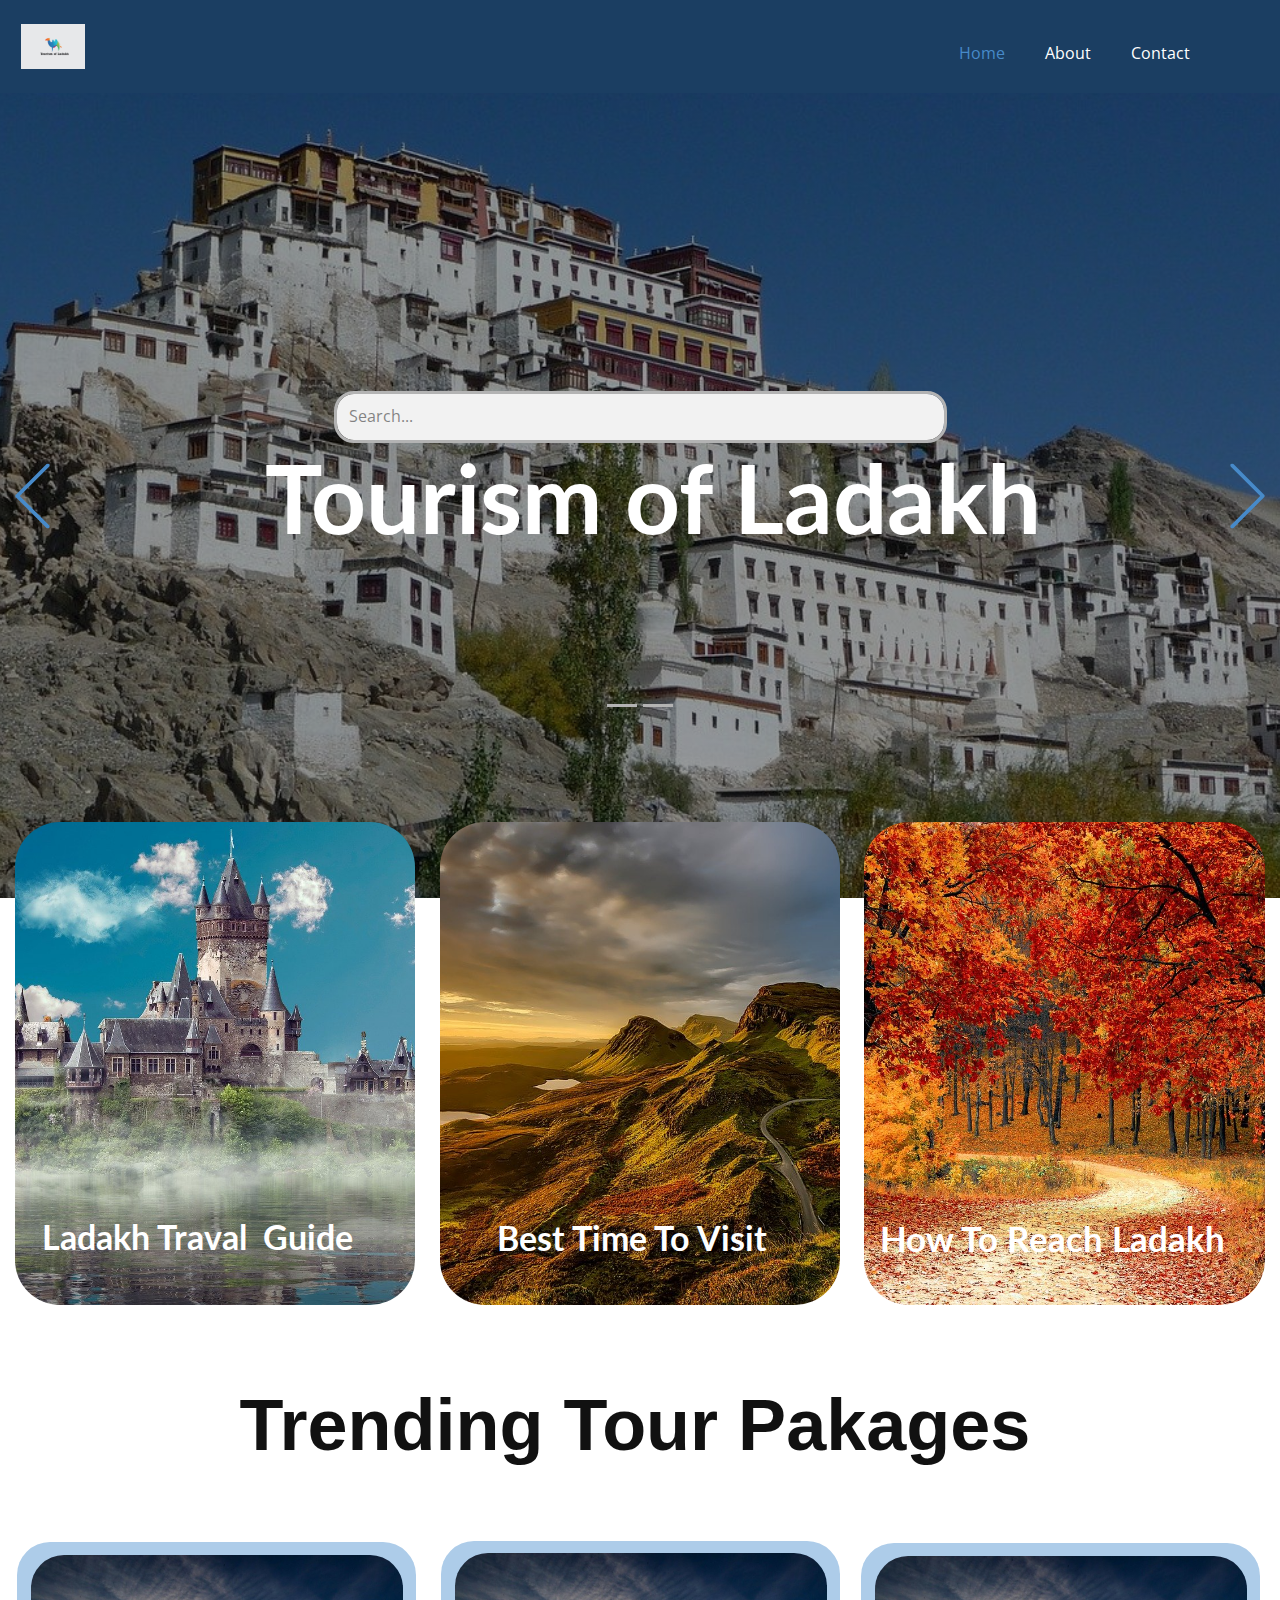
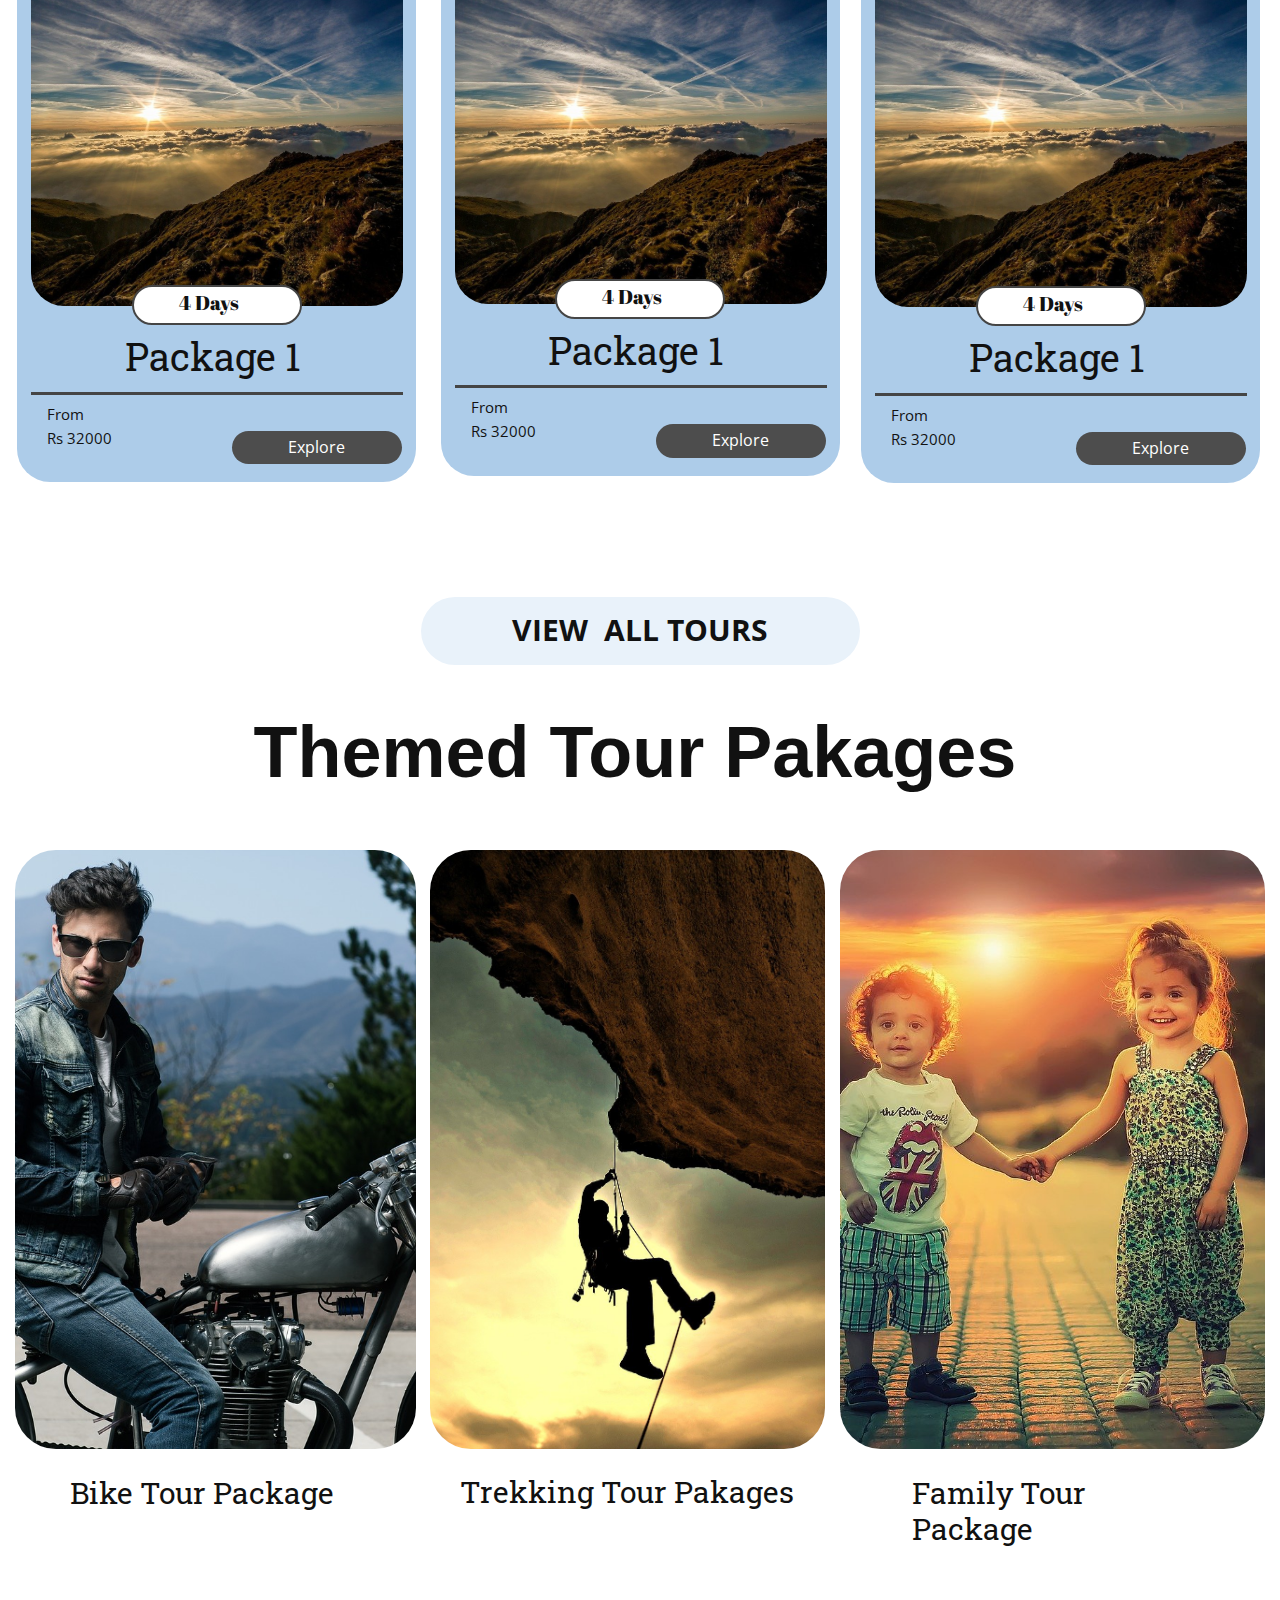
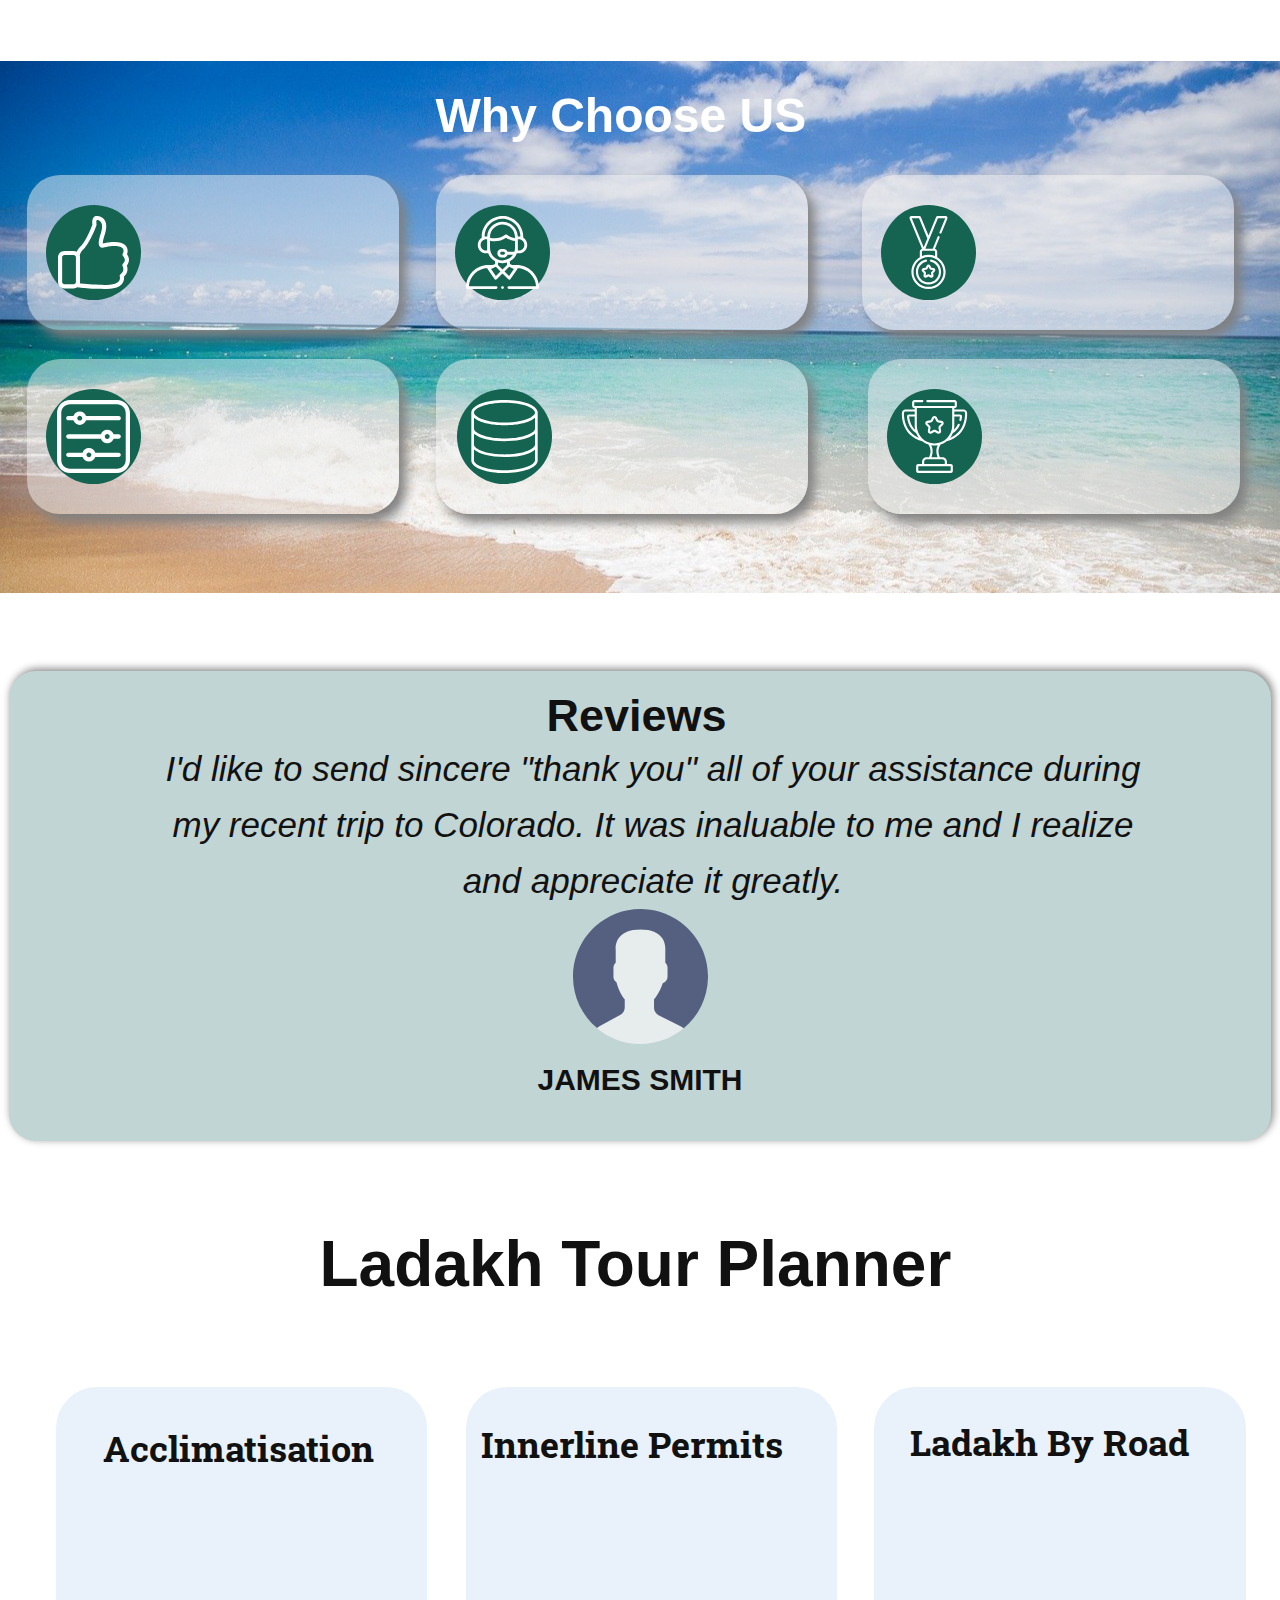
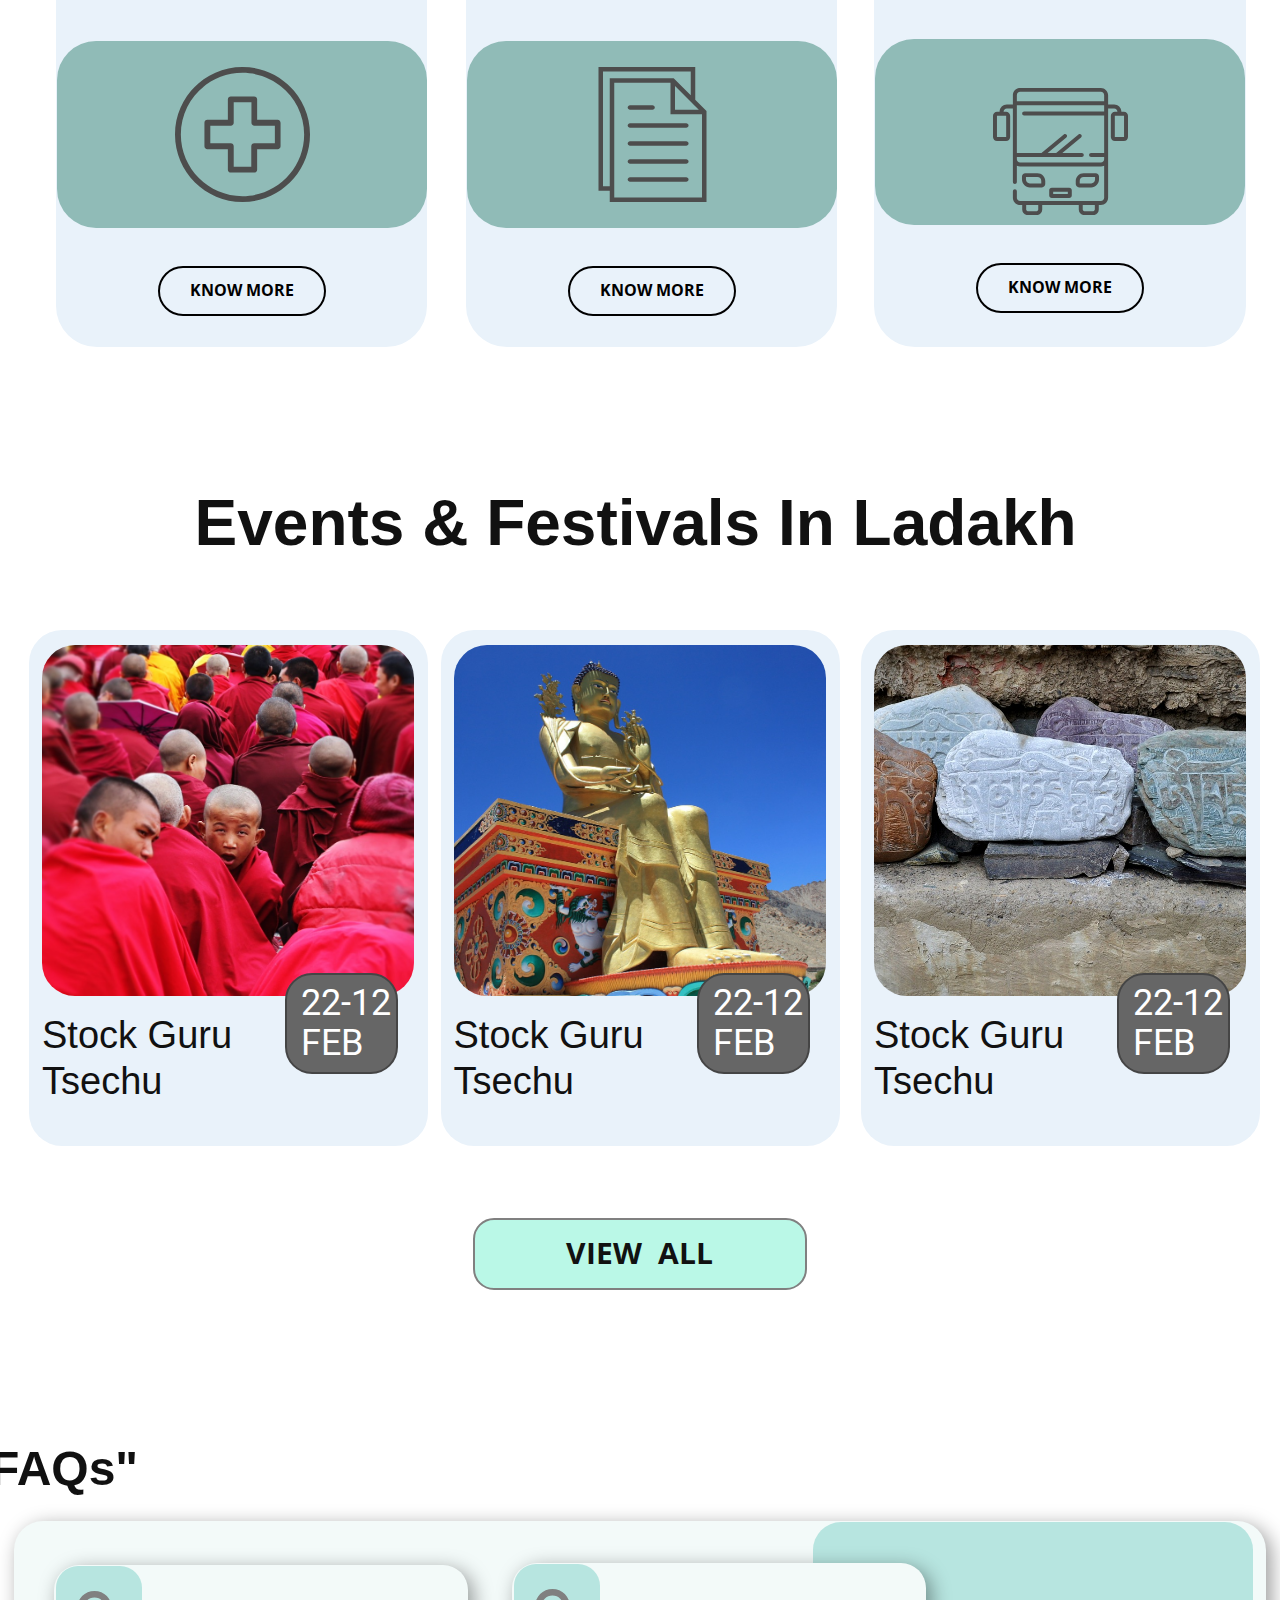
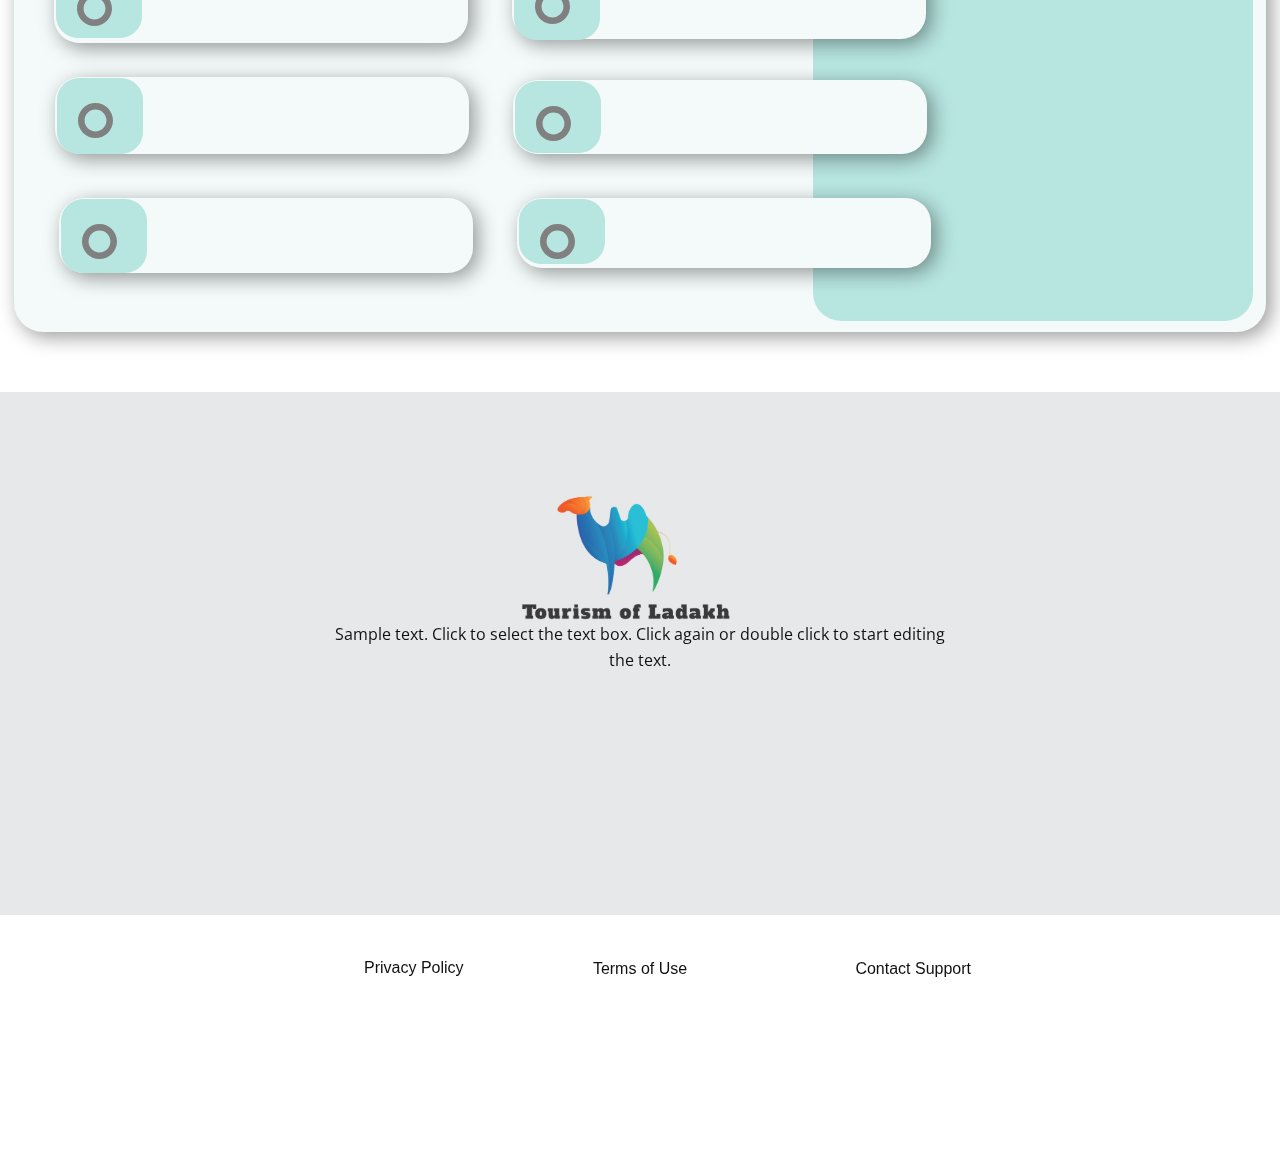
==== commit 88424e69: "Update index.html" ====
--- a/index.html
+++ b/index.html
@@ -507,16 +507,6 @@
     
     
     
-    <section class="u-backlink u-clearfix u-grey-80">
-      <a class="u-link" href="https://nicepage.com/website-templates" target="_blank">
-        <span>Website Templates</span>
-      </a>
-      <p class="u-text">
-        <span>created with</span>
-      </p>
-      <a class="u-link" href="https://nicepage.com/website-builder" target="_blank">
-        <span>Website Builder</span>
-      </a>. 
-    </section>
+
   </body>
-</html>+</html>
